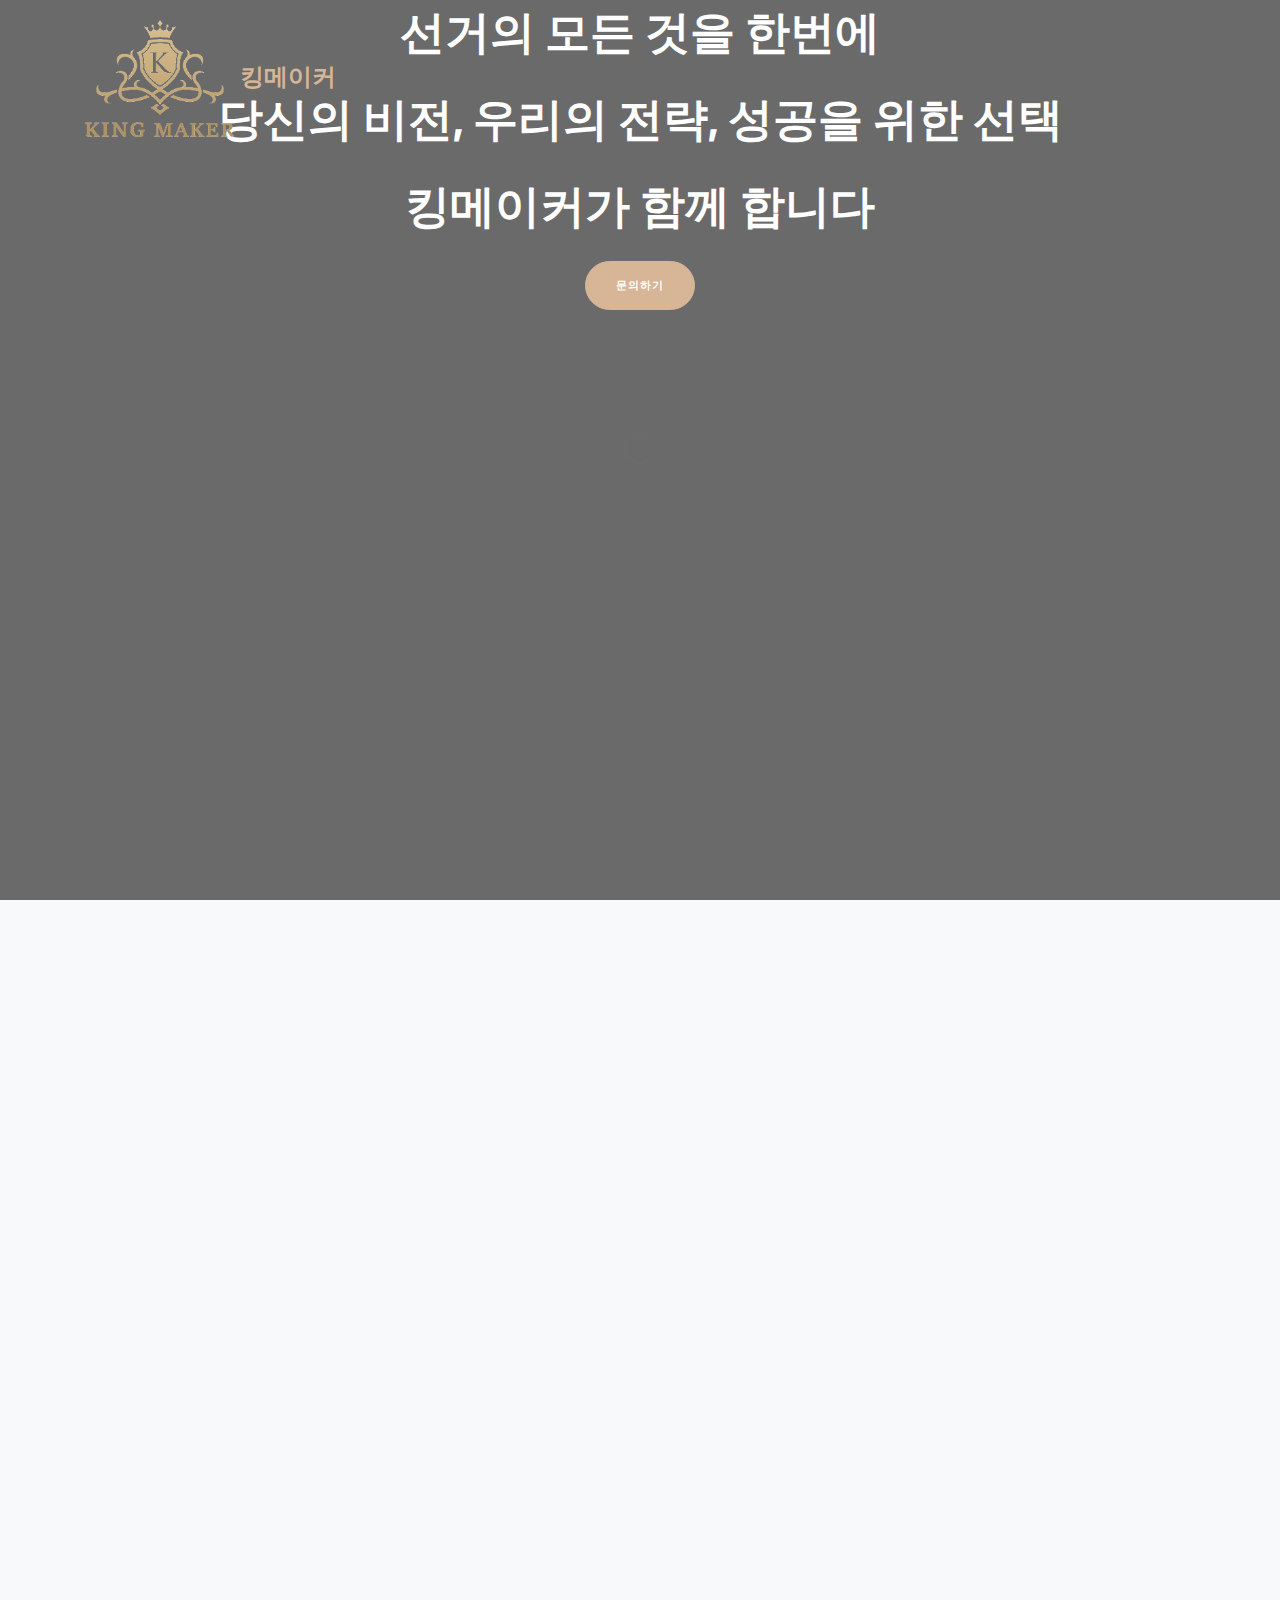
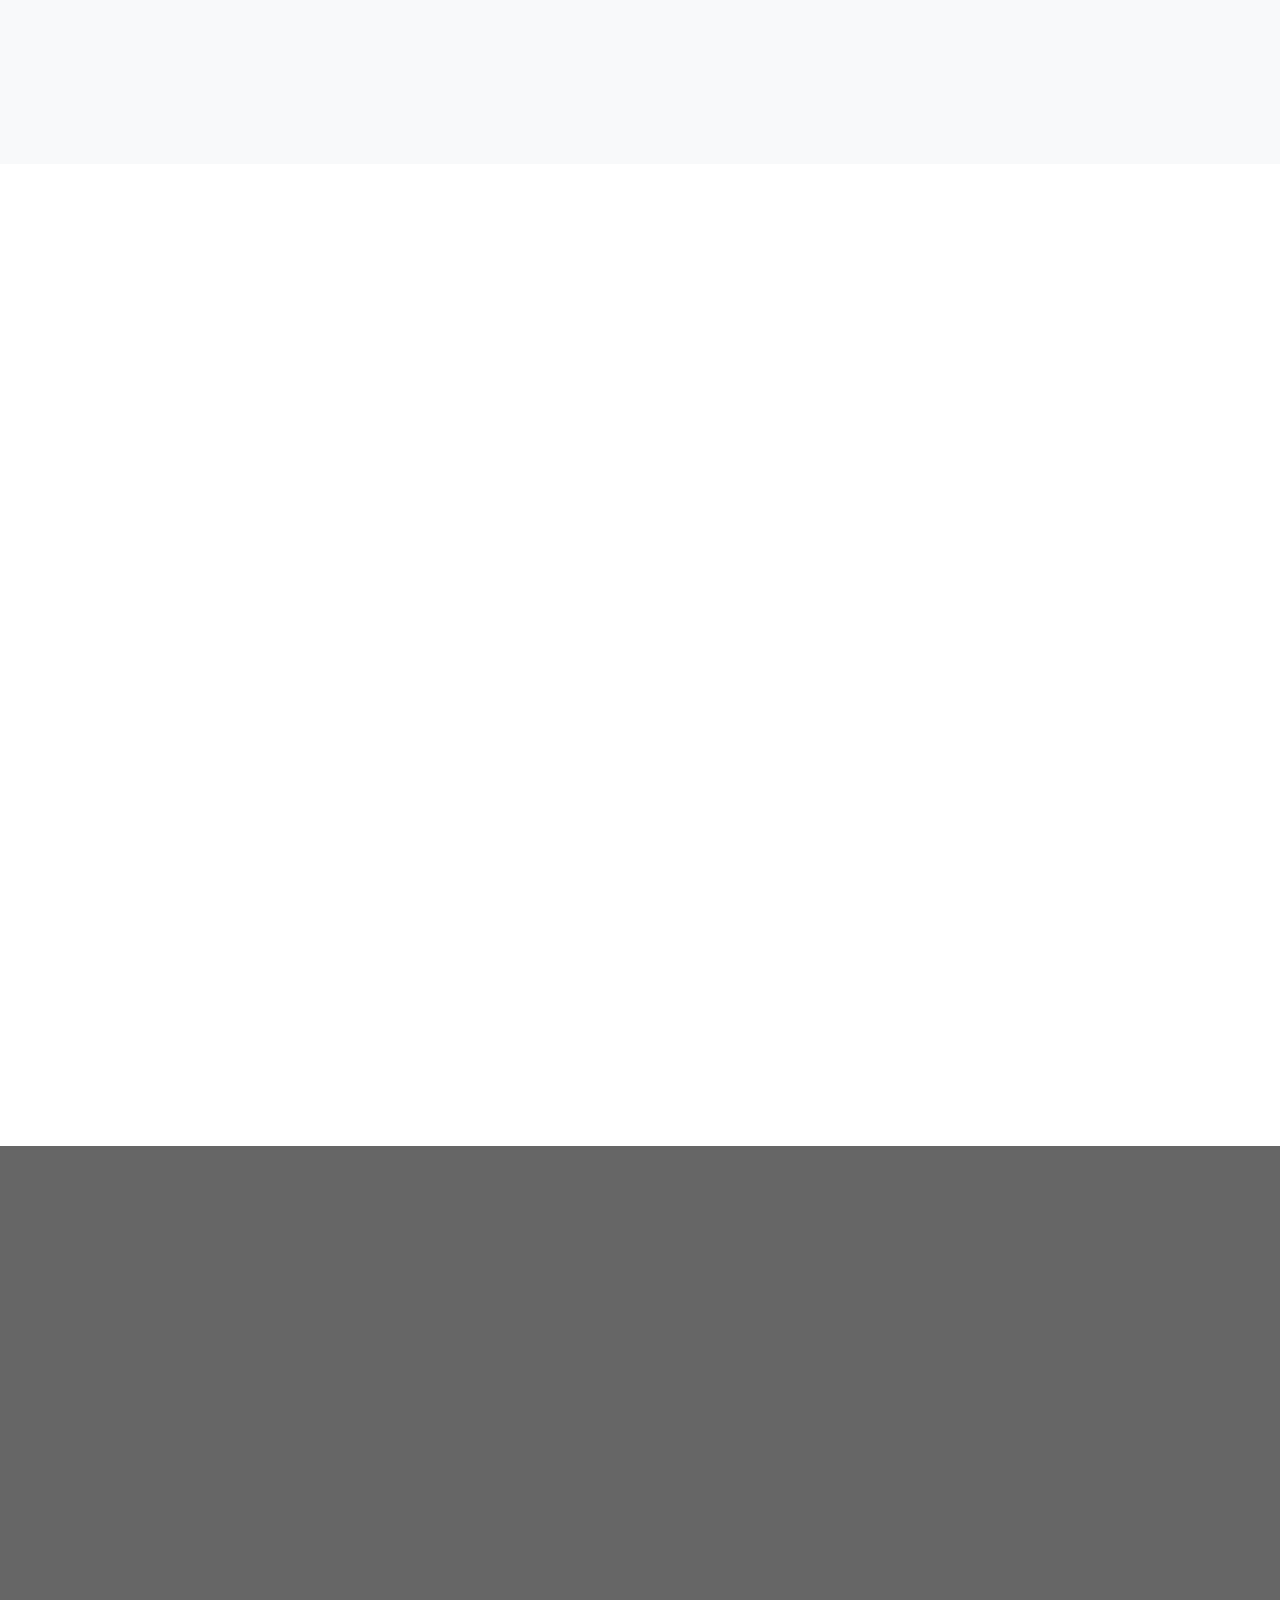
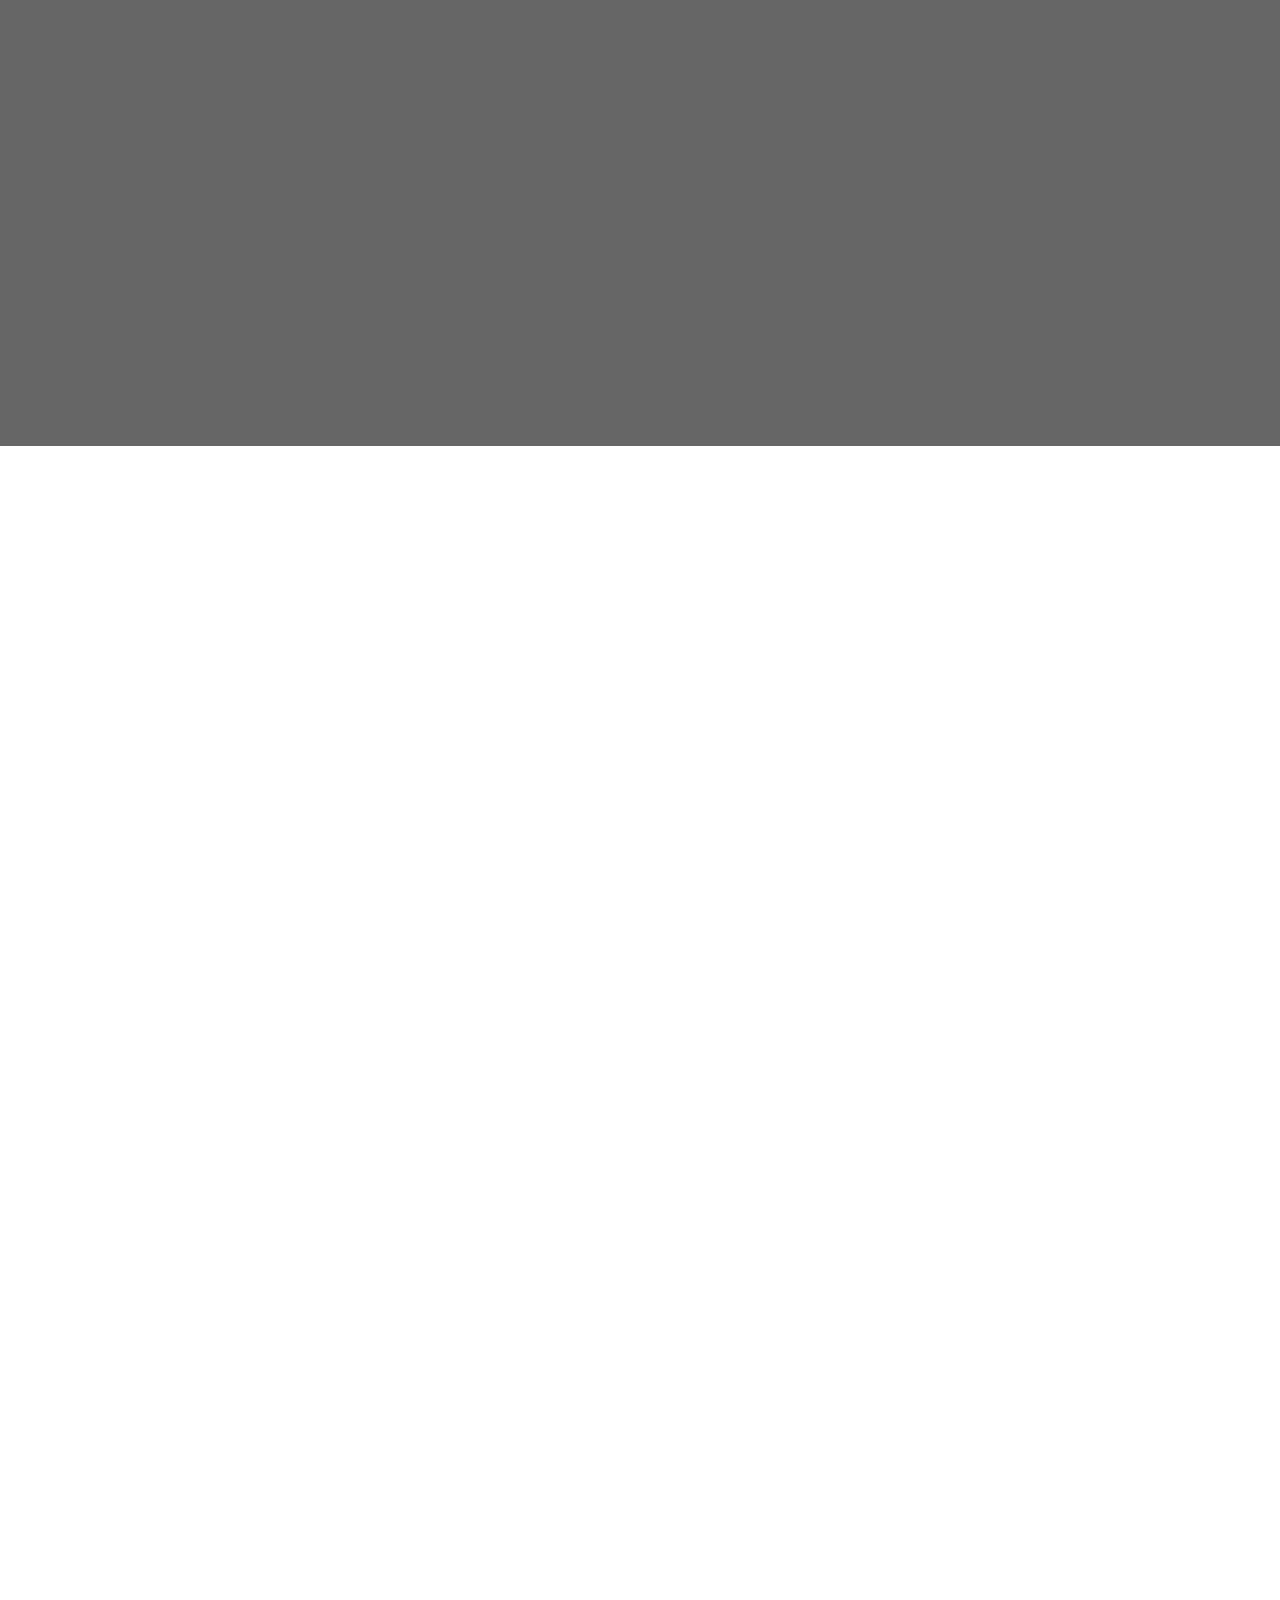
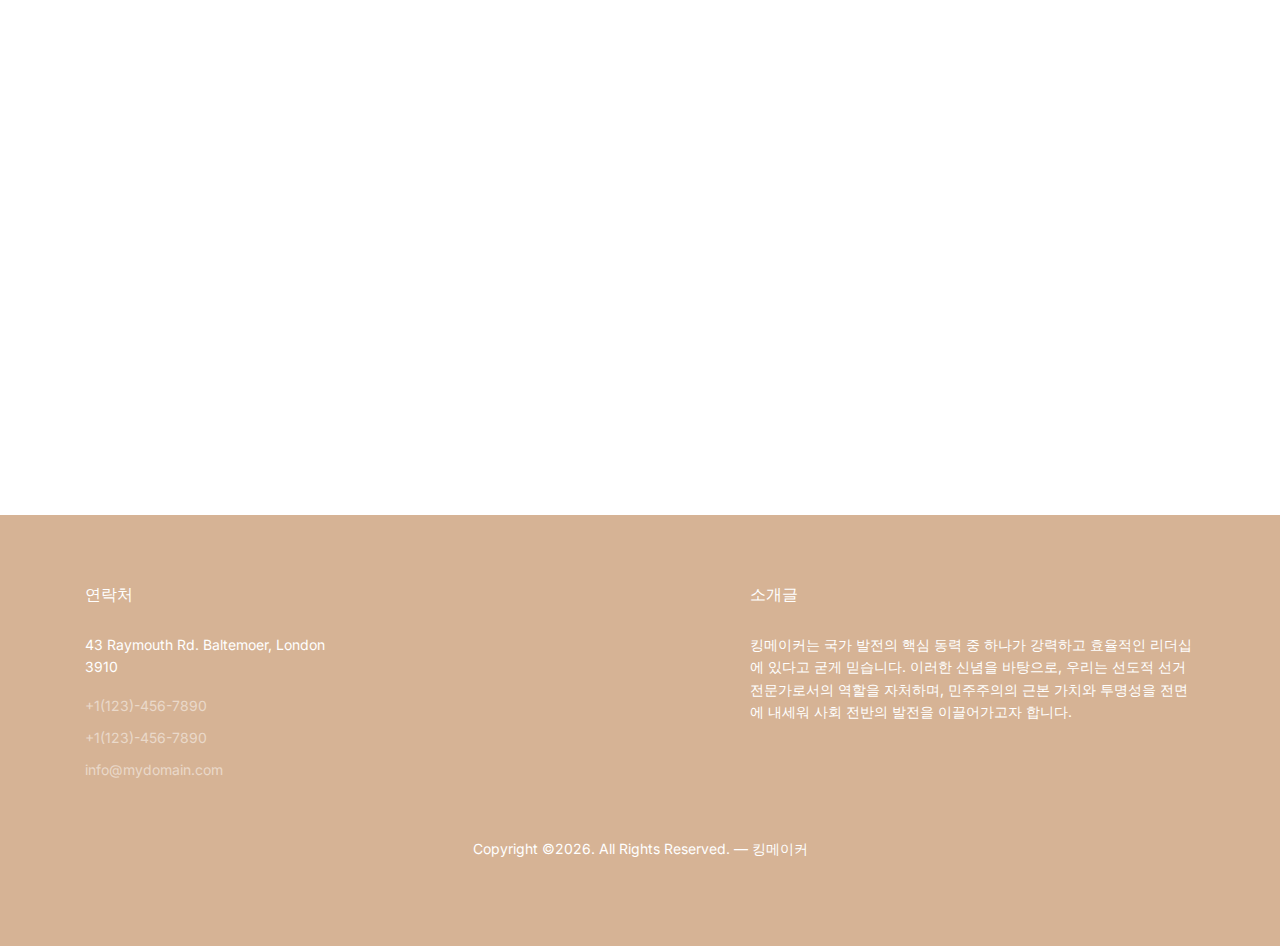
==== index.html @ d492eb51 "ul-check 없애기" ====
<!-- /*
* Template Name: Learner
* Template Author: Untree.co
* Tempalte URI: https://untree.co/
* License: https://creativecommons.org/licenses/by/3.0/
*/ -->
<!doctype html>
<html lang="en">
<head>
  <meta charset="utf-8">
  <meta name="viewport" content="width=device-width, initial-scale=1, shrink-to-fit=no">
  <meta name="author" content="Untree.co">
  <link rel="shortcut icon" href="images/logo.gif">

  <meta name="description" content="" />
  <meta name="keywords" content="bootstrap, bootstrap4" />

  <link href="https://fonts.googleapis.com/css2?family=Display+Playfair:wght@400;700&family=Inter:wght@400;700&display=swap" rel="stylesheet">


  <link rel="stylesheet" href="https://unicons.iconscout.com/release/v4.0.0/css/line.css">

  <link rel="stylesheet" href="css/bootstrap.min.css">
  <link rel="stylesheet" href="css/animate.min.css">
  <link rel="stylesheet" href="css/owl.carousel.min.css">
  <link rel="stylesheet" href="css/owl.theme.default.min.css">
  <link rel="stylesheet" href="css/jquery.fancybox.min.css">
  <link rel="stylesheet" href="fonts/icomoon/style.css">
  <link rel="stylesheet" href="fonts/flaticon/font/flaticon.css">
  <link rel="stylesheet" href="css/aos.css">
  <link rel="stylesheet" href="css/style.css">

  <title>킹메이커 | 성공을 위한 선택</title>
</head>

<body>
  <nav class="site-nav mb-5">
    <div>
      <div class="container">
        <div class="row align-items-center justify-content-center">
        </div>
      </div>
    </div>
    <div class="sticky-nav js-sticky-header">
      <div class="container position-relative">
        <div class="site-navigation text-center">
          <a href="index.html" class="logo menu-absolute m-0">
            <img src="images/logo.gif" alt="Image" class="img-fluid rounded" width="150" height="150">
            <span class="text-primary">킹메이커</span></a>

          <ul class="js-clone-nav d-none site-menu">
            <li class="active"><a href="index.html">Home</a></li>
            <li><a href="#services-section">About</a></li>
            <li><a href="contact.html">문의하기</a></li>
          </ul>
          <a href="#" class="burger ml-auto float-right site-menu-toggle js-menu-toggle d-inline-block d-lg-none light" data-toggle="collapse" data-target="#main-navbar">
            <span></span>
          </a>

        </div>
      </div>
    </div>
  </nav>
  

  <div class="untree_co-hero overlay" style="background-image: url('images/IT_twi001t3093322.jpg');">


    <div class="container">
      <div class="row align-content-flex-end justify-content-center">
        <div class="col-12">
          <div class="row justify-content-center">
            <div class="col-lg-10 text-center">
              <h1 class="mb-4 heading text-white" data-aos="fade-up" data-aos-delay="100">선거의 모든 것을 한번에</h1>
              <h1 class="mb-4 heading text-white" data-aos="fade-up" data-aos-delay="100">당신의 비전, 우리의 전략, 성공을 위한 선택</h1>
              <h1 class="mb-4 heading text-white" data-aos="fade-up" data-aos-delay="100">킹메이커가 함께 합니다</h1>
              <p class="mb-0" data-aos="fade-up" data-aos-delay="300"><a href="contact.html" class="btn btn-secondary">문의하기</a></p>

            </div>


          </div>

        </div>

      </div> <!-- /.row -->
    </div> <!-- /.container -->

  </div> <!-- /.untree_co-hero -->

  
  <div class="services-section" id="services-section">
    <div class="container">
      <div class="row justify-content-between">
        <div class="col-lg-5 mb-3 mb-lg-1">
          <div class="section-title mb-3" data-aos="fade-up" data-aos-delay="0">
            <h2 class="line-bottom mb-4">킹메이커의 비전</h2>
          </div>
          
          <p data-aos="fade-up" data-aos-delay="100">국가 발전을 위해 리더십 형성에 기여하는 선도적 선거 전문가로서,
            민주주의와 투명성을 장려하며 사회적 발전을 선도하는 비전을 추구합니다.</p>

          <ul class="list-unstyled mb-5 primary" data-aos="fade-up" data-aos-delay="200">
            <li>민주주의 증진.</li>
            <li>투명성 강화.</li>
            <li>지속 가능한 발전.</li>
          </ul>

        </div>
        <div class="col-lg-6" data-aos="fade-up" data-aos-delay="0">
          <figure class="img-wrap-3">
            <img src="images/IT_tip101t010001.jpg" alt="Image" class="img-fluid rounded" width="540" height="677">
            <div class="dotted"></div>
          </figure>

        </div>
      </div>
      <div class="row justify-content-between">
        <div class="col-lg-6" data-aos="fade-up" data-aos-delay="0">
          <figure class="img-wrap-3">
            <img src="images/IT_tip101t010142.jpg" alt="Image" class="img-fluid rounded" width="540" height="677">
            <div class="dotted"></div>
          </figure>
        </div>
        <div class="col-lg-5 mb-5 mb-lg-0">

          <div class="section-title mb-3" data-aos="fade-up" data-aos-delay="0">
            <h2 class="line-bottom mb-4">킹메이커의 목표</h2>
          </div>

          <p data-aos="fade-up" data-aos-delay="100">클라이언트의 비전을 실현하기 위해 전략적 지원을 제공하여
            성공적인 선거 결과를 달성하는것 입니다.
            민주주의와 공정성을 강화하며 국가와 사회의 발전에 기여합니다.</p>

          <ul class="ul-check list-unstyled mb-5 primary" data-aos="fade-up" data-aos-delay="200">
            <li>전략적 지원.</li>
            <li>성공적인 선거 결과.</li>
            <li>사회 발전 기여.</li>
          </ul>

        </div>
      </div>
    </div>
  </div>



  <div class="untree_co-section">
    <div class="container"> 
      <div class="row justify-content-center mb-5">
        <div class="col-lg-7 text-center" data-aos="fade-up" data-aos-delay="0">
          <h2 class="line-bottom text-center mb-4">킹메이커 진행과정</h2>
          <p>우리는 선거 프로세스의 모든 단계에서 투명성과 책임성을 강화하기 위한 혁신적인 솔루션을 제공하고 있습니다.</p>
        </div>
      </div>
      <div class="row">
        <div class="col-6 col-sm-6 col-md-6 col-lg-4" data-aos="fade-up" data-aos-delay="100">
          <div class="feature">
            <span class="uil uil-apple"></span>
            <h3>요구사항 파악</h3>
            <p>클라이언트의 요구사항을 듣고, 선거에 관련된 목표 및 우선
              순위를 이해합니다.</p>
          </div>
        </div>
        <div class="col-6 col-sm-6 col-md-6 col-lg-4" data-aos="fade-up" data-aos-delay="200">
          <div class="feature">
            <span class="uil uil-calculator-alt"></span>
            <h3>분석 및 조사</h3>
            <p>선거에 영향을 미치는 요소들을 조사하고, 유권자 프로필,
              정치적 환경, 경쟁 상황 등을 분석합니다.</p>
          </div>
        </div>
        <div class="col-6 col-sm-6 col-md-6 col-lg-4 " data-aos="fade-up" data-aos-delay="300">
          <div class="feature">
            <span class="uil uil-lightbulb-alt"></span>
            <h3>전략 수립</h3>
            <p>조사와 분석 결과를 바탕으로 전략을 수립하고, 선거 캠페인을 위한
              계획을 세웁니다.</p>
          </div>
        </div>

        <div class="col-6 col-sm-6 col-md-6 col-lg-4 offset-md-2" data-aos="fade-up" data-aos-delay="100">
          <div class="feature">
            <span class="uil uil-backward"></span>
            <h3>전략 실행</h3>
            <p>전략에 따라 선거 캠페인을 실행하고, 필요한 홍보 및 마케팅
              활동을 진행합니다.</p>
          </div>
        </div>
        <div class="col-6 col-sm-6 col-md-6 col-lg-4" data-aos="fade-up" data-aos-delay="200">
          <div class="feature">
            <span class="uil uil-monitor-heart-rate"></span>
            <h3>모니터링 및 평가</h3>
            <p>선거 캠페인 진행 상황을 모니터링하고, 결과를 평가하여
              전략의 효과를 확인하고 개선점을 파악합니다.</p>
          </div>
        </div>
        <!-- <div class="col-6 col-sm-6 col-md-6 col-lg-4" data-aos="fade-up" data-aos-delay="300">
          <div class="feature">
            <span class="uil uil-headphones"></span>
            <h3>Music</h3>
            <p>Far far away, behind the word mountains, far from the countries Vokalia and Consonantia, there live the blind texts.</p>
          </div>
        </div> -->
      </div>
    </div> <!-- /.container -->
  </div> <!-- /.untree_co-section -->


  <!-- <div class="untree_co-section bg-light">
    <div class="container"> 
      <div class="row justify-content-center mb-5">
        <div class="col-lg-7 text-center" data-aos="fade-up" data-aos-delay="0">
          <h2 class="line-bottom text-center mb-4">The Right Course For You</h2>
          <p>Far far away, behind the word mountains, far from the countries Vokalia and Consonantia, there live the blind texts.</p>
        </div>
      </div>
      <div class="row">
        <div class="col-12 col-sm-6 col-md-6 col-lg-4 mb-4 mb-lg-0">
          <div class="custom-media">
            <a href="#"><img src="images/img-school-1-min.jpg" alt="Image" class="img-fluid"></a>
            <div class="custom-media-body">
              <div class="d-flex justify-content-between pb-3">
                <div class="text-primary"><span class="uil uil-book-open"></span> <span>43 lesson</span></div>
                <div class="review"><span class="icon-star"></span> <span>4.8</span></div>
              </div>
              <h3>Education Program Title</h3>
              <p class="mb-4">Lorem ipsum dolor sit amet once is consectetur adipisicing elit optio.</p>
              <div class="border-top d-flex justify-content-between pt-3 mt-3 align-items-center">
                <div><span class="price">$87.00</span></div>
                <div><a href="#">Learn More</a></div>
              </div>
            </div>
          </div>
        </div>
        <div class="col-12 col-sm-6 col-md-6 col-lg-4 mb-4 mb-lg-0">
          <div class="custom-media">
            <a href="#"><img src="images/img-school-2-min.jpg" alt="Image" class="img-fluid"></a>
            <div class="custom-media-body">
              <div class="d-flex justify-content-between pb-3">
                <div class="text-primary"><span class="uil uil-book-open"></span> <span>43 lesson</span></div>
                <div class="review"><span class="icon-star"></span> <span>4.8</span></div>
              </div>
              <h3>Education Program Title</h3>
              <p class="mb-4">Lorem ipsum dolor sit amet once is consectetur adipisicing elit optio.</p>
              <div class="border-top d-flex justify-content-between pt-3 mt-3 align-items-center">
                <div><span class="price">$93.00</span></div>
                <div><a href="#">Learn More</a></div>
              </div>
            </div>
          </div>
        </div>
        <div class="col-12 col-sm-6 col-md-6 col-lg-4 mb-4 mb-lg-0">
          <div class="custom-media">
            <a href="#"><img src="images/img-school-3-min.jpg" alt="Image" class="img-fluid"></a>
            <div class="custom-media-body">
              <div class="d-flex justify-content-between pb-3">
                <div class="text-primary"><span class="uil uil-book-open"></span> <span>43 lesson</span></div>
                <div class="review"><span class="icon-star"></span> <span>4.8</span></div>
              </div>
              <h3>Education Program Title</h3>
              <p class="mb-4">Lorem ipsum dolor sit amet once is consectetur adipisicing elit optio.</p>
              <div class="border-top d-flex justify-content-between pt-3 mt-3 align-items-center">
                <div><span class="price">$65.00</span></div>
                <div><a href="#">Learn More</a></div>
              </div>
            </div>
          </div>
        </div>
      </div>
    </div>
  </div> -->

  <div class="untree_co-section pt-0 bg-img overlay" style="background-image: url('images/IT_tip111t006188.jpg');">
    <div class="container">
      <div class="row align-items-center justify-content-center text-center">
        <div class="col-lg-8">
          <h2 class="text-white mb-3" data-aos="fade-up" data-aos-delay="0">카테고리 패키지 구성</h2>
          <p class="text-white h6 mb-4" data-aos="fade-up" data-aos-delay="100">맞춤형 전략과 첨단 기술을 통해 후보자의 선거 캠페인을 지원하며, 투명성과 공정성을 바탕으로 당선 가능성을 극대화합니다.</p>
          <p><a href="#" class="btn btn-secondary" data-aos="fade-up" data-aos-delay="200">문의하기</a></p>
        </div>
      </div>
    </div>  
  </div> <!-- /.untree_co-section -->



  <div class="untree_co-section">
    <div class="container">
      <div class="row justify-content-center mb-5">
      </div>
      <div class="row">
        <div class="col-md-6 mb-4 mb-lg-0 col-lg-5 offset-md-2" data-aos="fade-up" data-aos-delay="00">
          <div class="pricing">
            <!-- <div class="pricing-img mb-4"><img src="images/1x/asset-1.png" alt="Image" class="img-fluid"></div> -->
            <div class="pricing-body">
              <h3 class="pricing-plan-title">베이직플랜</h3>
              <!-- <div class="price"><span class="fig">$50.99</span><span>/month</span></div> -->
              <p class="mb-4"> 후보자의 성공적인 선거 캠페인을 위해 맞춤형 전략, 첨단 기술 솔루션, 그리고 전문적인 컨설팅 서비스를 제공합니다. </p>
              <table class="table table-sm mb-6 text-left">
                <tbody>
                  <tr>
                    <th scope="row" rowspan="6">컨설팅</th>
                    <td> &nbsp; &nbsp; &nbsp; 선거 분석</td>
                  </tr>
                  <tr><td> &nbsp; &nbsp; &nbsp; 정책(공약)</td></tr>
                  <tr><td> &nbsp; &nbsp; &nbsp; 정책이념(캐치프라이즈)</td></tr>
                  <tr><td> &nbsp; &nbsp; &nbsp; 스케줄 관리</td></tr>
                  <tr><td> &nbsp; &nbsp; &nbsp; 언론 홍보 기사</td></tr>
                  <tr><td> &nbsp; &nbsp; &nbsp; 선거기획 및 컨설팅</td></tr>
                  <tr>
                    <th scope="row" rowspan="4">디자인</th>
                    <td> &nbsp; &nbsp; &nbsp; 공보(언론홍보)</td>
                  </tr>
                  <tr><td> &nbsp; &nbsp; &nbsp; 벽보용 현수막</td></tr>
                  <tr><td> &nbsp; &nbsp; &nbsp; 카드뉴스, SNS디자인</td></tr>
                  <tr><td> &nbsp; &nbsp; &nbsp; 명함 (인쇄비는 수량에 따라)</td></tr>
                  <tr>
                    <th scope="row" rowspan="4">영상</th>
                    <td> &nbsp; &nbsp; &nbsp; 영상제작(실물촬영, 모션그래픽)</td>
                  </tr>
                  <tr><td> &nbsp; &nbsp; &nbsp; 숏츠 및 릴스 (촬영비 별도)</td></tr>
                  <tr><td> &nbsp; &nbsp; &nbsp; CM송</td></tr>
                </tbody>
              </table>
              <p><a href="#" class="btn btn-outline-primary">베이직플랜 시작하기</a></p>
            </div>
            
          </div>
        </div>
        <div class="col-md-6 mb-4 mb-lg-0 col-lg-5" data-aos="fade-up" data-aos-delay="200">
          <div class="pricing">
            <!-- <div class="pricing-img mb-4"><img src="images/1x/asset-2.png" alt="Image" class="img-fluid"></div> -->
            <div class="pricing-body">

              <h3 class="pricing-plan-title">VIP플랜</h3>

              <p class="mb-5">베이직플랜에서 제공되는 모든 패키지와 함께, 전문가 네트워크를 활용한 핵심 서비스를 통해 최상의 결과를 도출 합니다.</p>
              <table class="table table-sm mb-5 text-left">
                <tbody>
                  <tr>
                    <th scope="row">컨설팅</th>
                    <td rowspan="3" class="align-middle">  &nbsp; &nbsp; &nbsp;  베이직 플랜과 동일</td>
                  </tr>
                  <tr>
                    <th scope="row">디자인</th>
                  </tr>
                  <tr>
                    <th scope="row">영상</th>
                  </tr>
                </tbody>
              </table>
              <div class="mb-5"><span class="uil uil-plus-circle btn-lg" style="width: 120px; height:120px"></span></div>

              <table class="table table-sm mb-6 text-left">
                <tbody>
                  <tr>
                    <th scope="row" rowspan="6">컨설팅</th>
                    <td>  &nbsp; &nbsp; &nbsp; 프로필 사진 촬영</td>
                  </tr>
                  <tr><td>  &nbsp; &nbsp; &nbsp; 여론조사</td></tr>
                  <tr><td>  &nbsp; &nbsp; &nbsp; 공약집 제작</td></tr>
                  <tr><td>  &nbsp; &nbsp; &nbsp; 버스등 광고</td></tr>
                  <tr><td>  &nbsp; &nbsp; &nbsp; 코디</td></tr>
                  <tr><td>  &nbsp; &nbsp; &nbsp; 스피치 컨설팅</td></tr>
                </tbody>
              </table>
              <p><a href="#" class="btn btn-primary">VPI플랜 시작하기</a></p>
            </div>
          </div>
        </div>
      </div>
    </div>
  </div> <!-- /.untree_co-section -->

  <div class="untree_co-section">

    <div class="container">
      <div class="row">
        <div class="col-lg-5 mr-auto mb-5 mb-lg-0"  data-aos="fade-up" data-aos-delay="0">
          <img src="images/IT_tip101t010014.jpg" alt="image" class="img-fluid">
        </div>
        <div class="col-lg-7 ml-auto" data-aos="fade-up" data-aos-delay="100">
          <h3 class="line-bottom mb-3">자주묻는질문(FAQ)</h3>

          <div class="custom-accordion" id="accordion_1">
            <div class="accordion-item">
              <h2 class="mb-0">
                <button class="btn btn-link" type="button" data-toggle="collapse" data-target="#collapseOne" aria-expanded="true" aria-controls="collapseOne">킹메이커의 포트폴리오를 보고싶어요</button>
              </h2>

              <div id="collapseOne" class="collapse show" aria-labelledby="headingOne" data-parent="#accordion_1">
                <div class="accordion-body">
                  <div class="d-flex">
                    <div class="accordion-img mr-4">
                      <img src="images/IT_tip101t010128.jpg" alt="Image" class="img-fluid">
                    </div>
                    <div>
                      <p>클라이언트의 요청으로 포트폴리오를 보여드리기 어렵다는 점을 양해 부탁드립니다.</p>
                      <p>궁금하신 점에 대해서는 최대한 성심성의 껏 응대해 드리겠습니다.</p>
                    </div>
                  </div>
                </div>
              </div>
            </div> <!-- .accordion-item -->

            <div class="accordion-item">
              <h2 class="mb-0">
                <button class="btn btn-link collapsed" type="button" data-toggle="collapse" data-target="#collapseTwo" aria-expanded="false" aria-controls="collapseTwo">패키지 구성에서 basic과 VIP 차이가 뭔가요?</button>
              </h2>
              <div id="collapseTwo" class="collapse" aria-labelledby="headingTwo" data-parent="#accordion_1">
                <div class="accordion-body">
                  <div class="d-flex">
                    <div class="accordion-img mr-4">
                      <img src="images/IT_tip101t010102.jpg" alt="Image" class="img-fluid">
                    </div>
                    <div>
                      <p>저희 킹메이커와 계약하시면 기본적으로 basic플랜으로 진행됩니다. </p>
                      <p>VIP플랜은 베이직플랜에 추가되는 '옵션'으로 생각 해주시면
                        감사드리겠습니다.</p>
                    </div>
                  </div>
                </div>
              </div>
            </div> <!-- .accordion-item -->
            <div class="accordion-item">
              <h2 class="mb-0">
                <button class="btn btn-link collapsed" type="button" data-toggle="collapse" data-target="#collapseThree" aria-expanded="false" aria-controls="collapseThree">킹메이커에서 일하는 사람들은 누구인가요?</button>
              </h2>

              <div id="collapseThree" class="collapse" aria-labelledby="headingThree" data-parent="#accordion_1">
                <div class="accordion-body">
                  <div class="d-flex">
                    <div class="accordion-img mr-4">
                      <img src="images/IT_tip101t010112.jpg" alt="Image" class="img-fluid">
                    </div>
                    <div>
                      <p>킹메이커는 정치 분야에서 깊은 통찰력과 높은 전문성을 지닌 전문가 집단으로 구성되어 있습니다.</p>
                      <p>정책 입안자, 정치인, 그리고 관련 기관들과 협력하여 실질적인 변화를 이끌어내는데 중점을 둡니다.</p>
                    </div>
                  </div>

                </div>
              </div>

            </div> <!-- .accordion-item -->
            <div class="accordion-item">
              <h2 class="mb-0">
                <button class="btn btn-link collapsed" type="button" data-toggle="collapse" data-target="#collapseFour" aria-expanded="false" aria-controls="collapseFour">대략적인 비용은 어떻게 되나요?</button>
              </h2>

              <div id="collapseFour" class="collapse" aria-labelledby="headingFour" data-parent="#accordion_1">
                <div class="accordion-body">
                  <div class="d-flex">
                    <div class="accordion-img mr-4">
                      <img src="images/IT_tip101t010186.jpg" alt="Image" class="img-fluid">
                    </div>
                    <div>
                      <p>농업, 수협, 총선, 지방선거, 대선에 따라 비용이 다르고 주어진 예산이 있으시면 견적을 최대한 맞춰
                        드립니다.</p>
                    </div>
                  </div>
                </div>
              </div>

            </div> <!-- .accordion-item -->
          </div>

        </div>
      </div>
    </div>
  </div> <!-- /.untree_co-section -->

  <div class="site-footer">


    <div class="container">

      <div class="row">
        <div class="col-lg-3 mr-auto">
          <div class="widget">
            <h3>연락처</h3>
            <address>43 Raymouth Rd. Baltemoer, London 3910</address>
            <ul class="list-unstyled links mb-4">
              <li><a href="tel://11234567890">+1(123)-456-7890</a></li>
              <li><a href="tel://11234567890">+1(123)-456-7890</a></li>
              <li><a href="mailto:info@mydomain.com">info@mydomain.com</a></li>
            </ul>
          </div> 
        </div> <!-- /.col-lg-3 -->


        <div class="col-lg-5">
          <!-- /.widget -->
          <div class="widget">
            <h3>소개글<span class="text-primary">.</span> </h3>
            <p>킹메이커는 국가 발전의 핵심 동력 중 하나가 강력하고 효율적인 리더십에 있다고 굳게 믿습니다. 이러한 신념을 바탕으로, 우리는 선도적 선거 전문가로서의 역할을 자처하며, 민주주의의 근본 가치와 투명성을 전면에 내세워 사회 전반의 발전을 이끌어가고자 합니다.</p>
          </div> <!-- /.widget -->
          <div class="widget">
          </div> <!-- /.widget -->
        </div> <!-- /.col-lg-3 -->

      </div> <!-- /.row -->

      <div class="row mt-3">
        <div class="col-12 text-center">
          <p>Copyright &copy;<script>document.write(new Date().getFullYear());</script>. All Rights Reserved. &mdash; 킹메이커
      </div> <!-- /.container -->
    </div> <!-- /.site-footer -->

    <div id="overlayer"></div>
    <div class="loader">
      <div class="spinner-border" role="status">
        <span class="sr-only">Loading...</span>
      </div>
    </div>

    <script src="js/jquery-3.4.1.min.js"></script>
    <script src="js/popper.min.js"></script>
    <script src="js/bootstrap.min.js"></script>
    <script src="js/owl.carousel.min.js"></script>
    <script src="js/jquery.animateNumber.min.js"></script>
    <script src="js/jquery.waypoints.min.js"></script>
    <script src="js/jquery.fancybox.min.js"></script>
    <script src="js/jquery.sticky.js"></script>
    <script src="js/aos.js"></script>
    <script src="js/custom.js"></script>

  </body>

  </html>
---- fonts/icomoon/style.css ----
@font-face {
  font-family: 'icomoon';
  src:  url('fonts/icomoon.eot?10si43');
  src:  url('fonts/icomoon.eot?10si43#iefix') format('embedded-opentype'),
    url('fonts/icomoon.ttf?10si43') format('truetype'),
    url('fonts/icomoon.woff?10si43') format('woff'),
    url('fonts/icomoon.svg?10si43#icomoon') format('svg');
  font-weight: normal;
  font-style: normal;
}

[class^="icon-"], [class*=" icon-"] {
  /* use !important to prevent issues with browser extensions that change fonts */
  font-family: 'icomoon' !important;
  speak: none;
  font-style: normal;
  font-weight: normal;
  font-variant: normal;
  text-transform: none;
  line-height: 1;

  /* Better Font Rendering =========== */
  -webkit-font-smoothing: antialiased;
  -moz-osx-font-smoothing: grayscale;
}

.icon-asterisk:before {
  content: "\f069";
}
.icon-plus:before {
  content: "\f067";
}
.icon-question:before {
  content: "\f128";
}
.icon-minus:before {
  content: "\f068";
}
.icon-glass:before {
  content: "\f000";
}
.icon-music:before {
  content: "\f001";
}
.icon-search:before {
  content: "\f002";
}
.icon-envelope-o:before {
  content: "\f003";
}
.icon-heart:before {
  content: "\f004";
}
.icon-star:before {
  content: "\f005";
}
.icon-star-o:before {
  content: "\f006";
}
.icon-user:before {
  content: "\f007";
}
.icon-film:before {
  content: "\f008";
}
.icon-th-large:before {
  content: "\f009";
}
.icon-th:before {
  content: "\f00a";
}
.icon-th-list:before {
  content: "\f00b";
}
.icon-check:before {
  content: "\f00c";
}
.icon-close:before {
  content: "\f00d";
}
.icon-remove:before {
  content: "\f00d";
}
.icon-times:before {
  content: "\f00d";
}
.icon-search-plus:before {
  content: "\f00e";
}
.icon-search-minus:before {
  content: "\f010";
}
.icon-power-off:before {
  content: "\f011";
}
.icon-signal:before {
  content: "\f012";
}
.icon-cog:before {
  content: "\f013";
}
.icon-gear:before {
  content: "\f013";
}
.icon-trash-o:before {
  content: "\f014";
}
.icon-home:before {
  content: "\f015";
}
.icon-file-o:before {
  content: "\f016";
}
.icon-clock-o:before {
  content: "\f017";
}
.icon-road:before {
  content: "\f018";
}
.icon-download:before {
  content: "\f019";
}
.icon-arrow-circle-o-down:before {
  content: "\f01a";
}
.icon-arrow-circle-o-up:before {
  content: "\f01b";
}
.icon-inbox:before {
  content: "\f01c";
}
.icon-play-circle-o:before {
  content: "\f01d";
}
.icon-repeat:before {
  content: "\f01e";
}
.icon-rotate-right:before {
  content: "\f01e";
}
.icon-refresh:before {
  content: "\f021";
}
.icon-list-alt:before {
  content: "\f022";
}
.icon-lock:before {
  content: "\f023";
}
.icon-flag:before {
  content: "\f024";
}
.icon-headphones:before {
  content: "\f025";
}
.icon-volume-off:before {
  content: "\f026";
}
.icon-volume-down:before {
  content: "\f027";
}
.icon-volume-up:before {
  content: "\f028";
}
.icon-qrcode:before {
  content: "\f029";
}
.icon-barcode:before {
  content: "\f02a";
}
.icon-tag:before {
  content: "\f02b";
}
.icon-tags:before {
  content: "\f02c";
}
.icon-book:before {
  content: "\f02d";
}
.icon-bookmark:before {
  content: "\f02e";
}
.icon-print:before {
  content: "\f02f";
}
.icon-camera:before {
  content: "\f030";
}
.icon-font:before {
  content: "\f031";
}
.icon-bold:before {
  content: "\f032";
}
.icon-italic:before {
  content: "\f033";
}
.icon-text-height:before {
  content: "\f034";
}
.icon-text-width:before {
  content: "\f035";
}
.icon-align-left:before {
  content: "\f036";
}
.icon-align-center:before {
  content: "\f037";
}
.icon-align-right:before {
  content: "\f038";
}
.icon-align-justify:before {
  content: "\f039";
}
.icon-list:before {
  content: "\f03a";
}
.icon-dedent:before {
  content: "\f03b";
}
.icon-outdent:before {
  content: "\f03b";
}
.icon-indent:before {
  content: "\f03c";
}
.icon-video-camera:before {
  content: "\f03d";
}
.icon-image:before {
  content: "\f03e";
}
.icon-photo:before {
  content: "\f03e";
}
.icon-picture-o:before {
  content: "\f03e";
}
.icon-pencil:before {
  content: "\f040";
}
.icon-map-marker:before {
  content: "\f041";
}
.icon-adjust:before {
  content: "\f042";
}
.icon-tint:before {
  content: "\f043";
}
.icon-edit:before {
  content: "\f044";
}
.icon-pencil-square-o:before {
  content: "\f044";
}
.icon-share-square-o:before {
  content: "\f045";
}
.icon-check-square-o:before {
  content: "\f046";
}
.icon-arrows:before {
  content: "\f047";
}
.icon-step-backward:before {
  content: "\f048";
}
.icon-fast-backward:before {
  content: "\f049";
}
.icon-backward:before {
  content: "\f04a";
}
.icon-play:before {
  content: "\f04b";
}
.icon-pause:before {
  content: "\f04c";
}
.icon-stop:before {
  content: "\f04d";
}
.icon-forward:before {
  content: "\f04e";
}
.icon-fast-forward:before {
  content: "\f050";
}
.icon-step-forward:before {
  content: "\f051";
}
.icon-eject:before {
  content: "\f052";
}
.icon-chevron-left:before {
  content: "\f053";
}
.icon-chevron-right:before {
  content: "\f054";
}
.icon-plus-circle:before {
  content: "\f055";
}
.icon-minus-circle:before {
  content: "\f056";
}
.icon-times-circle:before {
  content: "\f057";
}
.icon-check-circle:before {
  content: "\f058";
}
.icon-question-circle:before {
  content: "\f059";
}
.icon-info-circle:before {
  content: "\f05a";
}
.icon-crosshairs:before {
  content: "\f05b";
}
.icon-times-circle-o:before {
  content: "\f05c";
}
.icon-check-circle-o:before {
  content: "\f05d";
}
.icon-ban:before {
  content: "\f05e";
}
.icon-arrow-left:before {
  content: "\f060";
}
.icon-arrow-right:before {
  content: "\f061";
}
.icon-arrow-up:before {
  content: "\f062";
}
.icon-arrow-down:before {
  content: "\f063";
}
.icon-mail-forward:before {
  content: "\f064";
}
.icon-share:before {
  content: "\f064";
}
.icon-expand:before {
  content: "\f065";
}
.icon-compress:before {
  content: "\f066";
}
.icon-exclamation-circle:before {
  content: "\f06a";
}
.icon-gift:before {
  content: "\f06b";
}
.icon-leaf:before {
  content: "\f06c";
}
.icon-fire:before {
  content: "\f06d";
}
.icon-eye:before {
  content: "\f06e";
}
.icon-eye-slash:before {
  content: "\f070";
}
.icon-exclamation-triangle:before {
  content: "\f071";
}
.icon-warning:before {
  content: "\f071";
}
.icon-plane:before {
  content: "\f072";
}
.icon-calendar:before {
  content: "\f073";
}
.icon-random:before {
  content: "\f074";
}
.icon-comment:before {
  content: "\f075";
}
.icon-magnet:before {
  content: "\f076";
}
.icon-chevron-up:before {
  content: "\f077";
}
.icon-chevron-down:before {
  content: "\f078";
}
.icon-retweet:before {
  content: "\f079";
}
.icon-shopping-cart:before {
  content: "\f07a";
}
.icon-folder:before {
  content: "\f07b";
}
.icon-folder-open:before {
  content: "\f07c";
}
.icon-arrows-v:before {
  content: "\f07d";
}
.icon-arrows-h:before {
  content: "\f07e";
}
.icon-bar-chart:before {
  content: "\f080";
}
.icon-bar-chart-o:before {
  content: "\f080";
}
.icon-twitter-square:before {
  content: "\f081";
}
.icon-facebook-square:before {
  content: "\f082";
}
.icon-camera-retro:before {
  content: "\f083";
}
.icon-key:before {
  content: "\f084";
}
.icon-cogs:before {
  content: "\f085";
}
.icon-gears:before {
  content: "\f085";
}
.icon-comments:before {
  content: "\f086";
}
.icon-thumbs-o-up:before {
  content: "\f087";
}
.icon-thumbs-o-down:before {
  content: "\f088";
}
.icon-star-half:before {
  content: "\f089";
}
.icon-heart-o:before {
  content: "\f08a";
}
.icon-sign-out:before {
  content: "\f08b";
}
.icon-linkedin-square:before {
  content: "\f08c";
}
.icon-thumb-tack:before {
  content: "\f08d";
}
.icon-external-link:before {
  content: "\f08e";
}
.icon-sign-in:before {
  content: "\f090";
}
.icon-trophy:before {
  content: "\f091";
}
.icon-github-square:before {
  content: "\f092";
}
.icon-upload:before {
  content: "\f093";
}
.icon-lemon-o:before {
  content: "\f094";
}
.icon-phone:before {
  content: "\f095";
}
.icon-square-o:before {
  content: "\f096";
}
.icon-bookmark-o:before {
  content: "\f097";
}
.icon-phone-square:before {
  content: "\f098";
}
.icon-twitter:before {
  content: "\f099";
}
.icon-facebook:before {
  content: "\f09a";
}
.icon-facebook-f:before {
  content: "\f09a";
}
.icon-github:before {
  content: "\f09b";
}
.icon-unlock:before {
  content: "\f09c";
}
.icon-credit-card:before {
  content: "\f09d";
}
.icon-feed:before {
  content: "\f09e";
}
.icon-rss:before {
  content: "\f09e";
}
.icon-hdd-o:before {
  content: "\f0a0";
}
.icon-bullhorn:before {
  content: "\f0a1";
}
.icon-bell-o:before {
  content: "\f0a2";
}
.icon-certificate:before {
  content: "\f0a3";
}
.icon-hand-o-right:before {
  content: "\f0a4";
}
.icon-hand-o-left:before {
  content: "\f0a5";
}
.icon-hand-o-up:before {
  content: "\f0a6";
}
.icon-hand-o-down:before {
  content: "\f0a7";
}
.icon-arrow-circle-left:before {
  content: "\f0a8";
}
.icon-arrow-circle-right:before {
  content: "\f0a9";
}
.icon-arrow-circle-up:before {
  content: "\f0aa";
}
.icon-arrow-circle-down:before {
  content: "\f0ab";
}
.icon-globe:before {
  content: "\f0ac";
}
.icon-wrench:before {
  content: "\f0ad";
}
.icon-tasks:before {
  content: "\f0ae";
}
.icon-filter:before {
  content: "\f0b0";
}
.icon-briefcase:before {
  content: "\f0b1";
}
.icon-arrows-alt:before {
  content: "\f0b2";
}
.icon-group:before {
  content: "\f0c0";
}
.icon-users:before {
  content: "\f0c0";
}
.icon-chain:before {
  content: "\f0c1";
}
.icon-link:before {
  content: "\f0c1";
}
.icon-cloud:before {
  content: "\f0c2";
}
.icon-flask:before {
  content: "\f0c3";
}
.icon-cut:before {
  content: "\f0c4";
}
.icon-scissors:before {
  content: "\f0c4";
}
.icon-copy:before {
  content: "\f0c5";
}
.icon-files-o:before {
  content: "\f0c5";
}
.icon-paperclip:before {
  content: "\f0c6";
}
.icon-floppy-o:before {
  content: "\f0c7";
}
.icon-save:before {
  content: "\f0c7";
}
.icon-square:before {
  content: "\f0c8";
}
.icon-bars:before {
  content: "\f0c9";
}
.icon-navicon:before {
  content: "\f0c9";
}
.icon-reorder:before {
  content: "\f0c9";
}
.icon-list-ul:before {
  content: "\f0ca";
}
.icon-list-ol:before {
  content: "\f0cb";
}
.icon-strikethrough:before {
  content: "\f0cc";
}
.icon-underline:before {
  content: "\f0cd";
}
.icon-table:before {
  content: "\f0ce";
}
.icon-magic:before {
  content: "\f0d0";
}
.icon-truck:before {
  content: "\f0d1";
}
.icon-pinterest:before {
  content: "\f0d2";
}
.icon-pinterest-square:before {
  content: "\f0d3";
}
.icon-google-plus-square:before {
  content: "\f0d4";
}
.icon-google-plus:before {
  content: "\f0d5";
}
.icon-money:before {
  content: "\f0d6";
}
.icon-caret-down:before {
  content: "\f0d7";
}
.icon-caret-up:before {
  content: "\f0d8";
}
.icon-caret-left:before {
  content: "\f0d9";
}
.icon-caret-right:before {
  content: "\f0da";
}
.icon-columns:before {
  content: "\f0db";
}
.icon-sort:before {
  content: "\f0dc";
}
.icon-unsorted:before {
  content: "\f0dc";
}
.icon-sort-desc:before {
  content: "\f0dd";
}
.icon-sort-down:before {
  content: "\f0dd";
}
.icon-sort-asc:before {
  content: "\f0de";
}
.icon-sort-up:before {
  content: "\f0de";
}
.icon-envelope:before {
  content: "\f0e0";
}
.icon-linkedin:before {
  content: "\f0e1";
}
.icon-rotate-left:before {
  content: "\f0e2";
}
.icon-undo:before {
  content: "\f0e2";
}
.icon-gavel:before {
  content: "\f0e3";
}
.icon-legal:before {
  content: "\f0e3";
}
.icon-dashboard:before {
  content: "\f0e4";
}
.icon-tachometer:before {
  content: "\f0e4";
}
.icon-comment-o:before {
  content: "\f0e5";
}
.icon-comments-o:before {
  content: "\f0e6";
}
.icon-bolt:before {
  content: "\f0e7";
}
.icon-flash:before {
  content: "\f0e7";
}
.icon-sitemap:before {
  content: "\f0e8";
}
.icon-umbrella:before {
  content: "\f0e9";
}
.icon-clipboard:before {
  content: "\f0ea";
}
.icon-paste:before {
  content: "\f0ea";
}
.icon-lightbulb-o:before {
  content: "\f0eb";
}
.icon-exchange:before {
  content: "\f0ec";
}
.icon-cloud-download:before {
  content: "\f0ed";
}
.icon-cloud-upload:before {
  content: "\f0ee";
}
.icon-user-md:before {
  content: "\f0f0";
}
.icon-stethoscope:before {
  content: "\f0f1";
}
.icon-suitcase:before {
  content: "\f0f2";
}
.icon-bell:before {
  content: "\f0f3";
}
.icon-coffee:before {
  content: "\f0f4";
}
.icon-cutlery:before {
  content: "\f0f5";
}
.icon-file-text-o:before {
  content: "\f0f6";
}
.icon-building-o:before {
  content: "\f0f7";
}
.icon-hospital-o:before {
  content: "\f0f8";
}
.icon-ambulance:before {
  content: "\f0f9";
}
.icon-medkit:before {
  content: "\f0fa";
}
.icon-fighter-jet:before {
  content: "\f0fb";
}
.icon-beer:before {
  content: "\f0fc";
}
.icon-h-square:before {
  content: "\f0fd";
}
.icon-plus-square:before {
  content: "\f0fe";
}
.icon-angle-double-left:before {
  content: "\f100";
}
.icon-angle-double-right:before {
  content: "\f101";
}
.icon-angle-double-up:before {
  content: "\f102";
}
.icon-angle-double-down:before {
  content: "\f103";
}
.icon-angle-left:before {
  content: "\f104";
}
.icon-angle-right:before {
  content: "\f105";
}
.icon-angle-up:before {
  content: "\f106";
}
.icon-angle-down:before {
  content: "\f107";
}
.icon-desktop:before {
  content: "\f108";
}
.icon-laptop:before {
  content: "\f109";
}
.icon-tablet:before {
  content: "\f10a";
}
.icon-mobile:before {
  content: "\f10b";
}
.icon-mobile-phone:before {
  content: "\f10b";
}
.icon-circle-o:before {
  content: "\f10c";
}
.icon-quote-left:before {
  content: "\f10d";
}
.icon-quote-right:before {
  content: "\f10e";
}
.icon-spinner:before {
  content: "\f110";
}
.icon-circle:before {
  content: "\f111";
}
.icon-mail-reply:before {
  content: "\f112";
}
.icon-reply:before {
  content: "\f112";
}
.icon-github-alt:before {
  content: "\f113";
}
.icon-folder-o:before {
  content: "\f114";
}
.icon-folder-open-o:before {
  content: "\f115";
}
.icon-smile-o:before {
  content: "\f118";
}
.icon-frown-o:before {
  content: "\f119";
}
.icon-meh-o:before {
  content: "\f11a";
}
.icon-gamepad:before {
  content: "\f11b";
}
.icon-keyboard-o:before {
  content: "\f11c";
}
.icon-flag-o:before {
  content: "\f11d";
}
.icon-flag-checkered:before {
  content: "\f11e";
}
.icon-terminal:before {
  content: "\f120";
}
.icon-code:before {
  content: "\f121";
}
.icon-mail-reply-all:before {
  content: "\f122";
}
.icon-reply-all:before {
  content: "\f122";
}
.icon-star-half-empty:before {
  content: "\f123";
}
.icon-star-half-full:before {
  content: "\f123";
}
.icon-star-half-o:before {
  content: "\f123";
}
.icon-location-arrow:before {
  content: "\f124";
}
.icon-crop:before {
  content: "\f125";
}
.icon-code-fork:before {
  content: "\f126";
}
.icon-chain-broken:before {
  content: "\f127";
}
.icon-unlink:before {
  content: "\f127";
}
.icon-info:before {
  content: "\f129";
}
.icon-exclamation:before {
  content: "\f12a";
}
.icon-superscript:before {
  content: "\f12b";
}
.icon-subscript:before {
  content: "\f12c";
}
.icon-eraser:before {
  content: "\f12d";
}
.icon-puzzle-piece:before {
  content: "\f12e";
}
.icon-microphone:before {
  content: "\f130";
}
.icon-microphone-slash:before {
  content: "\f131";
}
.icon-shield:before {
  content: "\f132";
}
.icon-calendar-o:before {
  content: "\f133";
}
.icon-fire-extinguisher:before {
  content: "\f134";
}
.icon-rocket:before {
  content: "\f135";
}
.icon-maxcdn:before {
  content: "\f136";
}
.icon-chevron-circle-left:before {
  content: "\f137";
}
.icon-chevron-circle-right:before {
  content: "\f138";
}
.icon-chevron-circle-up:before {
  content: "\f139";
}
.icon-chevron-circle-down:before {
  content: "\f13a";
}
.icon-html5:before {
  content: "\f13b";
}
.icon-css3:before {
  content: "\f13c";
}
.icon-anchor:before {
  content: "\f13d";
}
.icon-unlock-alt:before {
  content: "\f13e";
}
.icon-bullseye:before {
  content: "\f140";
}
.icon-ellipsis-h:before {
  content: "\f141";
}
.icon-ellipsis-v:before {
  content: "\f142";
}
.icon-rss-square:before {
  content: "\f143";
}
.icon-play-circle:before {
  content: "\f144";
}
.icon-ticket:before {
  content: "\f145";
}
.icon-minus-square:before {
  content: "\f146";
}
.icon-minus-square-o:before {
  content: "\f147";
}
.icon-level-up:before {
  content: "\f148";
}
.icon-level-down:before {
  content: "\f149";
}
.icon-check-square:before {
  content: "\f14a";
}
.icon-pencil-square:before {
  content: "\f14b";
}
.icon-external-link-square:before {
  content: "\f14c";
}
.icon-share-square:before {
  content: "\f14d";
}
.icon-compass:before {
  content: "\f14e";
}
.icon-caret-square-o-down:before {
  content: "\f150";
}
.icon-toggle-down:before {
  content: "\f150";
}
.icon-caret-square-o-up:before {
  content: "\f151";
}
.icon-toggle-up:before {
  content: "\f151";
}
.icon-caret-square-o-right:before {
  content: "\f152";
}
.icon-toggle-right:before {
  content: "\f152";
}
.icon-eur:before {
  content: "\f153";
}
.icon-euro:before {
  content: "\f153";
}
.icon-gbp:before {
  content: "\f154";
}
.icon-dollar:before {
  content: "\f155";
}
.icon-usd:before {
  content: "\f155";
}
.icon-inr:before {
  content: "\f156";
}
.icon-rupee:before {
  content: "\f156";
}
.icon-cny:before {
  content: "\f157";
}
.icon-jpy:before {
  content: "\f157";
}
.icon-rmb:before {
  content: "\f157";
}
.icon-yen:before {
  content: "\f157";
}
.icon-rouble:before {
  content: "\f158";
}
.icon-rub:before {
  content: "\f158";
}
.icon-ruble:before {
  content: "\f158";
}
.icon-krw:before {
  content: "\f159";
}
.icon-won:before {
  content: "\f159";
}
.icon-bitcoin:before {
  content: "\f15a";
}
.icon-btc:before {
  content: "\f15a";
}
.icon-file:before {
  content: "\f15b";
}
.icon-file-text:before {
  content: "\f15c";
}
.icon-sort-alpha-asc:before {
  content: "\f15d";
}
.icon-sort-alpha-desc:before {
  content: "\f15e";
}
.icon-sort-amount-asc:before {
  content: "\f160";
}
.icon-sort-amount-desc:before {
  content: "\f161";
}
.icon-sort-numeric-asc:before {
  content: "\f162";
}
.icon-sort-numeric-desc:before {
  content: "\f163";
}
.icon-thumbs-up:before {
  content: "\f164";
}
.icon-thumbs-down:before {
  content: "\f165";
}
.icon-youtube-square:before {
  content: "\f166";
}
.icon-youtube:before {
  content: "\f167";
}
.icon-xing:before {
  content: "\f168";
}
.icon-xing-square:before {
  content: "\f169";
}
.icon-youtube-play:before {
  content: "\f16a";
}
.icon-dropbox:before {
  content: "\f16b";
}
.icon-stack-overflow:before {
  content: "\f16c";
}
.icon-instagram:before {
  content: "\f16d";
}
.icon-flickr:before {
  content: "\f16e";
}
.icon-adn:before {
  content: "\f170";
}
.icon-bitbucket:before {
  content: "\f171";
}
.icon-bitbucket-square:before {
  content: "\f172";
}
.icon-tumblr:before {
  content: "\f173";
}
.icon-tumblr-square:before {
  content: "\f174";
}
.icon-long-arrow-down:before {
  content: "\f175";
}
.icon-long-arrow-up:before {
  content: "\f176";
}
.icon-long-arrow-left:before {
  content: "\f177";
}
.icon-long-arrow-right:before {
  content: "\f178";
}
.icon-apple:before {
  content: "\f179";
}
.icon-windows:before {
  content: "\f17a";
}
.icon-android:before {
  content: "\f17b";
}
.icon-linux:before {
  content: "\f17c";
}
.icon-dribbble:before {
  content: "\f17d";
}
.icon-skype:before {
  content: "\f17e";
}
.icon-foursquare:before {
  content: "\f180";
}
.icon-trello:before {
  content: "\f181";
}
.icon-female:before {
  content: "\f182";
}
.icon-male:before {
  content: "\f183";
}
.icon-gittip:before {
  content: "\f184";
}
.icon-gratipay:before {
  content: "\f184";
}
.icon-sun-o:before {
  content: "\f185";
}
.icon-moon-o:before {
  content: "\f186";
}
.icon-archive:before {
  content: "\f187";
}
.icon-bug:before {
  content: "\f188";
}
.icon-vk:before {
  content: "\f189";
}
.icon-weibo:before {
  content: "\f18a";
}
.icon-renren:before {
  content: "\f18b";
}
.icon-pagelines:before {
  content: "\f18c";
}
.icon-stack-exchange:before {
  content: "\f18d";
}
.icon-arrow-circle-o-right:before {
  content: "\f18e";
}
.icon-arrow-circle-o-left:before {
  content: "\f190";
}
.icon-caret-square-o-left:before {
  content: "\f191";
}
.icon-toggle-left:before {
  content: "\f191";
}
.icon-dot-circle-o:before {
  content: "\f192";
}
.icon-wheelchair:before {
  content: "\f193";
}
.icon-vimeo-square:before {
  content: "\f194";
}
.icon-try:before {
  content: "\f195";
}
.icon-turkish-lira:before {
  content: "\f195";
}
.icon-plus-square-o:before {
  content: "\f196";
}
.icon-space-shuttle:before {
  content: "\f197";
}
.icon-slack:before {
  content: "\f198";
}
.icon-envelope-square:before {
  content: "\f199";
}
.icon-wordpress:before {
  content: "\f19a";
}
.icon-openid:before {
  content: "\f19b";
}
.icon-bank:before {
  content: "\f19c";
}
.icon-institution:before {
  content: "\f19c";
}
.icon-university:before {
  content: "\f19c";
}
.icon-graduation-cap:before {
  content: "\f19d";
}
.icon-mortar-board:before {
  content: "\f19d";
}
.icon-yahoo:before {
  content: "\f19e";
}
.icon-google:before {
  content: "\f1a0";
}
.icon-reddit:before {
  content: "\f1a1";
}
.icon-reddit-square:before {
  content: "\f1a2";
}
.icon-stumbleupon-circle:before {
  content: "\f1a3";
}
.icon-stumbleupon:before {
  content: "\f1a4";
}
.icon-delicious:before {
  content: "\f1a5";
}
.icon-digg:before {
  content: "\f1a6";
}
.icon-pied-piper-pp:before {
  content: "\f1a7";
}
.icon-pied-piper-alt:before {
  content: "\f1a8";
}
.icon-drupal:before {
  content: "\f1a9";
}
.icon-joomla:before {
  content: "\f1aa";
}
.icon-language:before {
  content: "\f1ab";
}
.icon-fax:before {
  content: "\f1ac";
}
.icon-building:before {
  content: "\f1ad";
}
.icon-child:before {
  content: "\f1ae";
}
.icon-paw:before {
  content: "\f1b0";
}
.icon-spoon:before {
  content: "\f1b1";
}
.icon-cube:before {
  content: "\f1b2";
}
.icon-cubes:before {
  content: "\f1b3";
}
.icon-behance:before {
  content: "\f1b4";
}
.icon-behance-square:before {
  content: "\f1b5";
}
.icon-steam:before {
  content: "\f1b6";
}
.icon-steam-square:before {
  content: "\f1b7";
}
.icon-recycle:before {
  content: "\f1b8";
}
.icon-automobile:before {
  content: "\f1b9";
}
.icon-car:before {
  content: "\f1b9";
}
.icon-cab:before {
  content: "\f1ba";
}
.icon-taxi:before {
  content: "\f1ba";
}
.icon-tree:before {
  content: "\f1bb";
}
.icon-spotify:before {
  content: "\f1bc";
}
.icon-deviantart:before {
  content: "\f1bd";
}
.icon-soundcloud:before {
  content: "\f1be";
}
.icon-database:before {
  content: "\f1c0";
}
.icon-file-pdf-o:before {
  content: "\f1c1";
}
.icon-file-word-o:before {
  content: "\f1c2";
}
.icon-file-excel-o:before {
  content: "\f1c3";
}
.icon-file-powerpoint-o:before {
  content: "\f1c4";
}
.icon-file-image-o:before {
  content: "\f1c5";
}
.icon-file-photo-o:before {
  content: "\f1c5";
}
.icon-file-picture-o:before {
  content: "\f1c5";
}
.icon-file-archive-o:before {
  content: "\f1c6";
}
.icon-file-zip-o:before {
  content: "\f1c6";
}
.icon-file-audio-o:before {
  content: "\f1c7";
}
.icon-file-sound-o:before {
  content: "\f1c7";
}
.icon-file-movie-o:before {
  content: "\f1c8";
}
.icon-file-video-o:before {
  content: "\f1c8";
}
.icon-file-code-o:before {
  content: "\f1c9";
}
.icon-vine:before {
  content: "\f1ca";
}
.icon-codepen:before {
  content: "\f1cb";
}
.icon-jsfiddle:before {
  content: "\f1cc";
}
.icon-life-bouy:before {
  content: "\f1cd";
}
.icon-life-buoy:before {
  content: "\f1cd";
}
.icon-life-ring:before {
  content: "\f1cd";
}
.icon-life-saver:before {
  content: "\f1cd";
}
.icon-support:before {
  content: "\f1cd";
}
.icon-circle-o-notch:before {
  content: "\f1ce";
}
.icon-ra:before {
  content: "\f1d0";
}
.icon-rebel:before {
  content: "\f1d0";
}
.icon-resistance:before {
  content: "\f1d0";
}
.icon-empire:before {
  content: "\f1d1";
}
.icon-ge:before {
  content: "\f1d1";
}
.icon-git-square:before {
  content: "\f1d2";
}
.icon-git:before {
  content: "\f1d3";
}
.icon-hacker-news:before {
  content: "\f1d4";
}
.icon-y-combinator-square:before {
  content: "\f1d4";
}
.icon-yc-square:before {
  content: "\f1d4";
}
.icon-tencent-weibo:before {
  content: "\f1d5";
}
.icon-qq:before {
  content: "\f1d6";
}
.icon-wechat:before {
  content: "\f1d7";
}
.icon-weixin:before {
  content: "\f1d7";
}
.icon-paper-plane:before {
  content: "\f1d8";
}
.icon-send:before {
  content: "\f1d8";
}
.icon-paper-plane-o:before {
  content: "\f1d9";
}
.icon-send-o:before {
  content: "\f1d9";
}
.icon-history:before {
  content: "\f1da";
}
.icon-circle-thin:before {
  content: "\f1db";
}
.icon-header:before {
  content: "\f1dc";
}
.icon-paragraph:before {
  content: "\f1dd";
}
.icon-sliders:before {
  content: "\f1de";
}
.icon-share-alt:before {
  content: "\f1e0";
}
.icon-share-alt-square:before {
  content: "\f1e1";
}
.icon-bomb:before {
  content: "\f1e2";
}
.icon-futbol-o:before {
  content: "\f1e3";
}
.icon-soccer-ball-o:before {
  content: "\f1e3";
}
.icon-tty:before {
  content: "\f1e4";
}
.icon-binoculars:before {
  content: "\f1e5";
}
.icon-plug:before {
  content: "\f1e6";
}
.icon-slideshare:before {
  content: "\f1e7";
}
.icon-twitch:before {
  content: "\f1e8";
}
.icon-yelp:before {
  content: "\f1e9";
}
.icon-newspaper-o:before {
  content: "\f1ea";
}
.icon-wifi:before {
  content: "\f1eb";
}
.icon-calculator:before {
  content: "\f1ec";
}
.icon-paypal:before {
  content: "\f1ed";
}
.icon-google-wallet:before {
  content: "\f1ee";
}
.icon-cc-visa:before {
  content: "\f1f0";
}
.icon-cc-mastercard:before {
  content: "\f1f1";
}
.icon-cc-discover:before {
  content: "\f1f2";
}
.icon-cc-amex:before {
  content: "\f1f3";
}
.icon-cc-paypal:before {
  content: "\f1f4";
}
.icon-cc-stripe:before {
  content: "\f1f5";
}
.icon-bell-slash:before {
  content: "\f1f6";
}
.icon-bell-slash-o:before {
  content: "\f1f7";
}
.icon-trash:before {
  content: "\f1f8";
}
.icon-copyright:before {
  content: "\f1f9";
}
.icon-at:before {
  content: "\f1fa";
}
.icon-eyedropper:before {
  content: "\f1fb";
}
.icon-paint-brush:before {
  content: "\f1fc";
}
.icon-birthday-cake:before {
  content: "\f1fd";
}
.icon-area-chart:before {
  content: "\f1fe";
}
.icon-pie-chart:before {
  content: "\f200";
}
.icon-line-chart:before {
  content: "\f201";
}
.icon-lastfm:before {
  content: "\f202";
}
.icon-lastfm-square:before {
  content: "\f203";
}
.icon-toggle-off:before {
  content: "\f204";
}
.icon-toggle-on:before {
  content: "\f205";
}
.icon-bicycle:before {
  content: "\f206";
}
.icon-bus:before {
  content: "\f207";
}
.icon-ioxhost:before {
  content: "\f208";
}
.icon-angellist:before {
  content: "\f209";
}
.icon-cc:before {
  content: "\f20a";
}
.icon-ils:before {
  content: "\f20b";
}
.icon-shekel:before {
  content: "\f20b";
}
.icon-sheqel:before {
  content: "\f20b";
}
.icon-meanpath:before {
  content: "\f20c";
}
.icon-buysellads:before {
  content: "\f20d";
}
.icon-connectdevelop:before {
  content: "\f20e";
}
.icon-dashcube:before {
  content: "\f210";
}
.icon-forumbee:before {
  content: "\f211";
}
.icon-leanpub:before {
  content: "\f212";
}
.icon-sellsy:before {
  content: "\f213";
}
.icon-shirtsinbulk:before {
  content: "\f214";
}
.icon-simplybuilt:before {
  content: "\f215";
}
.icon-skyatlas:before {
  content: "\f216";
}
.icon-cart-plus:before {
  content: "\f217";
}
.icon-cart-arrow-down:before {
  content: "\f218";
}
.icon-diamond:before {
  content: "\f219";
}
.icon-ship:before {
  content: "\f21a";
}
.icon-user-secret:before {
  content: "\f21b";
}
.icon-motorcycle:before {
  content: "\f21c";
}
.icon-street-view:before {
  content: "\f21d";
}
.icon-heartbeat:before {
  content: "\f21e";
}
.icon-venus:before {
  content: "\f221";
}
.icon-mars:before {
  content: "\f222";
}
.icon-mercury:before {
  content: "\f223";
}
.icon-intersex:before {
  content: "\f224";
}
.icon-transgender:before {
  content: "\f224";
}
.icon-transgender-alt:before {
  content: "\f225";
}
.icon-venus-double:before {
  content: "\f226";
}
.icon-mars-double:before {
  content: "\f227";
}
.icon-venus-mars:before {
  content: "\f228";
}
.icon-mars-stroke:before {
  content: "\f229";
}
.icon-mars-stroke-v:before {
  content: "\f22a";
}
.icon-mars-stroke-h:before {
  content: "\f22b";
}
.icon-neuter:before {
  content: "\f22c";
}
.icon-genderless:before {
  content: "\f22d";
}
.icon-facebook-official:before {
  content: "\f230";
}
.icon-pinterest-p:before {
  content: "\f231";
}
.icon-whatsapp:before {
  content: "\f232";
}
.icon-server:before {
  content: "\f233";
}
.icon-user-plus:before {
  content: "\f234";
}
.icon-user-times:before {
  content: "\f235";
}
.icon-bed:before {
  content: "\f236";
}
.icon-hotel:before {
  content: "\f236";
}
.icon-viacoin:before {
  content: "\f237";
}
.icon-train:before {
  content: "\f238";
}
.icon-subway:before {
  content: "\f239";
}
.icon-medium:before {
  content: "\f23a";
}
.icon-y-combinator:before {
  content: "\f23b";
}
.icon-yc:before {
  content: "\f23b";
}
.icon-optin-monster:before {
  content: "\f23c";
}
.icon-opencart:before {
  content: "\f23d";
}
.icon-expeditedssl:before {
  content: "\f23e";
}
.icon-battery:before {
  content: "\f240";
}
.icon-battery-4:before {
  content: "\f240";
}
.icon-battery-full:before {
  content: "\f240";
}
.icon-battery-3:before {
  content: "\f241";
}
.icon-battery-three-quarters:before {
  content: "\f241";
}
.icon-battery-2:before {
  content: "\f242";
}
.icon-battery-half:before {
  content: "\f242";
}
.icon-battery-1:before {
  content: "\f243";
}
.icon-battery-quarter:before {
  content: "\f243";
}
.icon-battery-0:before {
  content: "\f244";
}
.icon-battery-empty:before {
  content: "\f244";
}
.icon-mouse-pointer:before {
  content: "\f245";
}
.icon-i-cursor:before {
  content: "\f246";
}
.icon-object-group:before {
  content: "\f247";
}
.icon-object-ungroup:before {
  content: "\f248";
}
.icon-sticky-note:before {
  content: "\f249";
}
.icon-sticky-note-o:before {
  content: "\f24a";
}
.icon-cc-jcb:before {
  content: "\f24b";
}
.icon-cc-diners-club:before {
  content: "\f24c";
}
.icon-clone:before {
  content: "\f24d";
}
.icon-balance-scale:before {
  content: "\f24e";
}
.icon-hourglass-o:before {
  content: "\f250";
}
.icon-hourglass-1:before {
  content: "\f251";
}
.icon-hourglass-start:before {
  content: "\f251";
}
.icon-hourglass-2:before {
  content: "\f252";
}
.icon-hourglass-half:before {
  content: "\f252";
}
.icon-hourglass-3:before {
  content: "\f253";
}
.icon-hourglass-end:before {
  content: "\f253";
}
.icon-hourglass:before {
  content: "\f254";
}
.icon-hand-grab-o:before {
  content: "\f255";
}
.icon-hand-rock-o:before {
  content: "\f255";
}
.icon-hand-paper-o:before {
  content: "\f256";
}
.icon-hand-stop-o:before {
  content: "\f256";
}
.icon-hand-scissors-o:before {
  content: "\f257";
}
.icon-hand-lizard-o:before {
  content: "\f258";
}
.icon-hand-spock-o:before {
  content: "\f259";
}
.icon-hand-pointer-o:before {
  content: "\f25a";
}
.icon-hand-peace-o:before {
  content: "\f25b";
}
.icon-trademark:before {
  content: "\f25c";
}
.icon-registered:before {
  content: "\f25d";
}
.icon-creative-commons:before {
  content: "\f25e";
}
.icon-gg:before {
  content: "\f260";
}
.icon-gg-circle:before {
  content: "\f261";
}
.icon-tripadvisor:before {
  content: "\f262";
}
.icon-odnoklassniki:before {
  content: "\f263";
}
.icon-odnoklassniki-square:before {
  content: "\f264";
}
.icon-get-pocket:before {
  content: "\f265";
}
.icon-wikipedia-w:before {
  content: "\f266";
}
.icon-safari:before {
  content: "\f267";
}
.icon-chrome:before {
  content: "\f268";
}
.icon-firefox:before {
  content: "\f269";
}
.icon-opera:before {
  content: "\f26a";
}
.icon-internet-explorer:before {
  content: "\f26b";
}
.icon-television:before {
  content: "\f26c";
}
.icon-tv:before {
  content: "\f26c";
}
.icon-contao:before {
  content: "\f26d";
}
.icon-500px:before {
  content: "\f26e";
}
.icon-amazon:before {
  content: "\f270";
}
.icon-calendar-plus-o:before {
  content: "\f271";
}
.icon-calendar-minus-o:before {
  content: "\f272";
}
.icon-calendar-times-o:before {
  content: "\f273";
}
.icon-calendar-check-o:before {
  content: "\f274";
}
.icon-industry:before {
  content: "\f275";
}
.icon-map-pin:before {
  content: "\f276";
}
.icon-map-signs:before {
  content: "\f277";
}
.icon-map-o:before {
  content: "\f278";
}
.icon-map:before {
  content: "\f279";
}
.icon-commenting:before {
  content: "\f27a";
}
.icon-commenting-o:before {
  content: "\f27b";
}
.icon-houzz:before {
  content: "\f27c";
}
.icon-vimeo:before {
  content: "\f27d";
}
.icon-black-tie:before {
  content: "\f27e";
}
.icon-fonticons:before {
  content: "\f280";
}
.icon-reddit-alien:before {
  content: "\f281";
}
.icon-edge:before {
  content: "\f282";
}
.icon-credit-card-alt:before {
  content: "\f283";
}
.icon-codiepie:before {
  content: "\f284";
}
.icon-modx:before {
  content: "\f285";
}
.icon-fort-awesome:before {
  content: "\f286";
}
.icon-usb:before {
  content: "\f287";
}
.icon-product-hunt:before {
  content: "\f288";
}
.icon-mixcloud:before {
  content: "\f289";
}
.icon-scribd:before {
  content: "\f28a";
}
.icon-pause-circle:before {
  content: "\f28b";
}
.icon-pause-circle-o:before {
  content: "\f28c";
}
.icon-stop-circle:before {
  content: "\f28d";
}
.icon-stop-circle-o:before {
  content: "\f28e";
}
.icon-shopping-bag:before {
  content: "\f290";
}
.icon-shopping-basket:before {
  content: "\f291";
}
.icon-hashtag:before {
  content: "\f292";
}
.icon-bluetooth:before {
  content: "\f293";
}
.icon-bluetooth-b:before {
  content: "\f294";
}
.icon-percent:before {
  content: "\f295";
}
.icon-gitlab:before {
  content: "\f296";
}
.icon-wpbeginner:before {
  content: "\f297";
}
.icon-wpforms:before {
  content: "\f298";
}
.icon-envira:before {
  content: "\f299";
}
.icon-universal-access:before {
  content: "\f29a";
}
.icon-wheelchair-alt:before {
  content: "\f29b";
}
.icon-question-circle-o:before {
  content: "\f29c";
}
.icon-blind:before {
  content: "\f29d";
}
.icon-audio-description:before {
  content: "\f29e";
}
.icon-volume-control-phone:before {
  content: "\f2a0";
}
.icon-braille:before {
  content: "\f2a1";
}
.icon-assistive-listening-systems:before {
  content: "\f2a2";
}
.icon-american-sign-language-interpreting:before {
  content: "\f2a3";
}
.icon-asl-interpreting:before {
  content: "\f2a3";
}
.icon-deaf:before {
  content: "\f2a4";
}
.icon-deafness:before {
  content: "\f2a4";
}
.icon-hard-of-hearing:before {
  content: "\f2a4";
}
.icon-glide:before {
  content: "\f2a5";
}
.icon-glide-g:before {
  content: "\f2a6";
}
.icon-sign-language:before {
  content: "\f2a7";
}
.icon-signing:before {
  content: "\f2a7";
}
.icon-low-vision:before {
  content: "\f2a8";
}
.icon-viadeo:before {
  content: "\f2a9";
}
.icon-viadeo-square:before {
  content: "\f2aa";
}
.icon-snapchat:before {
  content: "\f2ab";
}
.icon-snapchat-ghost:before {
  content: "\f2ac";
}
.icon-snapchat-square:before {
  content: "\f2ad";
}
.icon-pied-piper:before {
  content: "\f2ae";
}
.icon-first-order:before {
  content: "\f2b0";
}
.icon-yoast:before {
  content: "\f2b1";
}
.icon-themeisle:before {
  content: "\f2b2";
}
.icon-google-plus-circle:before {
  content: "\f2b3";
}
.icon-google-plus-official:before {
  content: "\f2b3";
}
.icon-fa:before {
  content: "\f2b4";
}
.icon-font-awesome:before {
  content: "\f2b4";
}
.icon-handshake-o:before {
  content: "\f2b5";
}
.icon-envelope-open:before {
  content: "\f2b6";
}
.icon-envelope-open-o:before {
  content: "\f2b7";
}
.icon-linode:before {
  content: "\f2b8";
}
.icon-address-book:before {
  content: "\f2b9";
}
.icon-address-book-o:before {
  content: "\f2ba";
}
.icon-address-card:before {
  content: "\f2bb";
}
.icon-vcard:before {
  content: "\f2bb";
}
.icon-address-card-o:before {
  content: "\f2bc";
}
.icon-vcard-o:before {
  content: "\f2bc";
}
.icon-user-circle:before {
  content: "\f2bd";
}
.icon-user-circle-o:before {
  content: "\f2be";
}
.icon-user-o:before {
  content: "\f2c0";
}
.icon-id-badge:before {
  content: "\f2c1";
}
.icon-drivers-license:before {
  content: "\f2c2";
}
.icon-id-card:before {
  content: "\f2c2";
}
.icon-drivers-license-o:before {
  content: "\f2c3";
}
.icon-id-card-o:before {
  content: "\f2c3";
}
.icon-quora:before {
  content: "\f2c4";
}
.icon-free-code-camp:before {
  content: "\f2c5";
}
.icon-telegram:before {
  content: "\f2c6";
}
.icon-thermometer:before {
  content: "\f2c7";
}
.icon-thermometer-4:before {
  content: "\f2c7";
}
.icon-thermometer-full:before {
  content: "\f2c7";
}
.icon-thermometer-3:before {
  content: "\f2c8";
}
.icon-thermometer-three-quarters:before {
  content: "\f2c8";
}
.icon-thermometer-2:before {
  content: "\f2c9";
}
.icon-thermometer-half:before {
  content: "\f2c9";
}
.icon-thermometer-1:before {
  content: "\f2ca";
}
.icon-thermometer-quarter:before {
  content: "\f2ca";
}
.icon-thermometer-0:before {
  content: "\f2cb";
}
.icon-thermometer-empty:before {
  content: "\f2cb";
}
.icon-shower:before {
  content: "\f2cc";
}
.icon-bath:before {
  content: "\f2cd";
}
.icon-bathtub:before {
  content: "\f2cd";
}
.icon-s15:before {
  content: "\f2cd";
}
.icon-podcast:before {
  content: "\f2ce";
}
.icon-window-maximize:before {
  content: "\f2d0";
}
.icon-window-minimize:before {
  content: "\f2d1";
}
.icon-window-restore:before {
  content: "\f2d2";
}
.icon-times-rectangle:before {
  content: "\f2d3";
}
.icon-window-close:before {
  content: "\f2d3";
}
.icon-times-rectangle-o:before {
  content: "\f2d4";
}
.icon-window-close-o:before {
  content: "\f2d4";
}
.icon-bandcamp:before {
  content: "\f2d5";
}
.icon-grav:before {
  content: "\f2d6";
}
.icon-etsy:before {
  content: "\f2d7";
}
.icon-imdb:before {
  content: "\f2d8";
}
.icon-ravelry:before {
  content: "\f2d9";
}
.icon-eercast:before {
  content: "\f2da";
}
.icon-microchip:before {
  content: "\f2db";
}
.icon-snowflake-o:before {
  content: "\f2dc";
}
.icon-superpowers:before {
  content: "\f2dd";
}
.icon-wpexplorer:before {
  content: "\f2de";
}
.icon-meetup:before {
  content: "\f2e0";
}
.icon-3d_rotation:before {
  content: "\e84d";
}
.icon-ac_unit:before {
  content: "\eb3b";
}
.icon-alarm:before {
  content: "\e855";
}
.icon-access_alarms:before {
  content: "\e191";
}
.icon-schedule:before {
  content: "\e8b5";
}
.icon-accessibility:before {
  content: "\e84e";
}
.icon-accessible:before {
  content: "\e914";
}
.icon-account_balance:before {
  content: "\e84f";
}
.icon-account_balance_wallet:before {
  content: "\e850";
}
.icon-account_box:before {
  content: "\e851";
}
.icon-account_circle:before {
  content: "\e853";
}
.icon-adb:before {
  content: "\e60e";
}
.icon-add:before {
  content: "\e145";
}
.icon-add_a_photo:before {
  content: "\e439";
}
.icon-alarm_add:before {
  content: "\e856";
}
.icon-add_alert:before {
  content: "\e003";
}
.icon-add_box:before {
  content: "\e146";
}
.icon-add_circle:before {
  content: "\e147";
}
.icon-control_point:before {
  content: "\e3ba";
}
.icon-add_location:before {
  content: "\e567";
}
.icon-add_shopping_cart:before {
  content: "\e854";
}
.icon-queue:before {
  content: "\e03c";
}
.icon-add_to_queue:before {
  content: "\e05c";
}
.icon-adjust2:before {
  content: "\e39e";
}
.icon-airline_seat_flat:before {
  content: "\e630";
}
.icon-airline_seat_flat_angled:before {
  content: "\e631";
}
.icon-airline_seat_individual_suite:before {
  content: "\e632";
}
.icon-airline_seat_legroom_extra:before {
  content: "\e633";
}
.icon-airline_seat_legroom_normal:before {
  content: "\e634";
}
.icon-airline_seat_legroom_reduced:before {
  content: "\e635";
}
.icon-airline_seat_recline_extra:before {
  content: "\e636";
}
.icon-airline_seat_recline_normal:before {
  content: "\e637";
}
.icon-flight:before {
  content: "\e539";
}
.icon-airplanemode_inactive:before {
  content: "\e194";
}
.icon-airplay:before {
  content: "\e055";
}
.icon-airport_shuttle:before {
  content: "\eb3c";
}
.icon-alarm_off:before {
  content: "\e857";
}
.icon-alarm_on:before {
  content: "\e858";
}
.icon-album:before {
  content: "\e019";
}
.icon-all_inclusive:before {
  content: "\eb3d";
}
.icon-all_out:before {
  content: "\e90b";
}
.icon-android2:before {
  content: "\e859";
}
.icon-announcement:before {
  content: "\e85a";
}
.icon-apps:before {
  content: "\e5c3";
}
.icon-archive2:before {
  content: "\e149";
}
.icon-arrow_back:before {
  content: "\e5c4";
}
.icon-arrow_downward:before {
  content: "\e5db";
}
.icon-arrow_drop_down:before {
  content: "\e5c5";
}
.icon-arrow_drop_down_circle:before {
  content: "\e5c6";
}
.icon-arrow_drop_up:before {
  content: "\e5c7";
}
.icon-arrow_forward:before {
  content: "\e5c8";
}
.icon-arrow_upward:before {
  content: "\e5d8";
}
.icon-art_track:before {
  content: "\e060";
}
.icon-aspect_ratio:before {
  content: "\e85b";
}
.icon-poll:before {
  content: "\e801";
}
.icon-assignment:before {
  content: "\e85d";
}
.icon-assignment_ind:before {
  content: "\e85e";
}
.icon-assignment_late:before {
  content: "\e85f";
}
.icon-assignment_return:before {
  content: "\e860";
}
.icon-assignment_returned:before {
  content: "\e861";
}
.icon-assignment_turned_in:before {
  content: "\e862";
}
.icon-assistant:before {
  content: "\e39f";
}
.icon-flag2:before {
  content: "\e153";
}
.icon-attach_file:before {
  content: "\e226";
}
.icon-attach_money:before {
  content: "\e227";
}
.icon-attachment:before {
  content: "\e2bc";
}
.icon-audiotrack:before {
  content: "\e3a1";
}
.icon-autorenew:before {
  content: "\e863";
}
.icon-av_timer:before {
  content: "\e01b";
}
.icon-backspace:before {
  content: "\e14a";
}
.icon-cloud_upload:before {
  content: "\e2c3";
}
.icon-battery_alert:before {
  content: "\e19c";
}
.icon-battery_charging_full:before {
  content: "\e1a3";
}
.icon-battery_std:before {
  content: "\e1a5";
}
.icon-battery_unknown:before {
  content: "\e1a6";
}
.icon-beach_access:before {
  content: "\eb3e";
}
.icon-beenhere:before {
  content: "\e52d";
}
.icon-block:before {
  content: "\e14b";
}
.icon-bluetooth2:before {
  content: "\e1a7";
}
.icon-bluetooth_searching:before {
  content: "\e1aa";
}
.icon-bluetooth_connected:before {
  content: "\e1a8";
}
.icon-bluetooth_disabled:before {
  content: "\e1a9";
}
.icon-blur_circular:before {
  content: "\e3a2";
}
.icon-blur_linear:before {
  content: "\e3a3";
}
.icon-blur_off:before {
  content: "\e3a4";
}
.icon-blur_on:before {
  content: "\e3a5";
}
.icon-class:before {
  content: "\e86e";
}
.icon-turned_in:before {
  content: "\e8e6";
}
.icon-turned_in_not:before {
  content: "\e8e7";
}
.icon-border_all:before {
  content: "\e228";
}
.icon-border_bottom:before {
  content: "\e229";
}
.icon-border_clear:before {
  content: "\e22a";
}
.icon-border_color:before {
  content: "\e22b";
}
.icon-border_horizontal:before {
  content: "\e22c";
}
.icon-border_inner:before {
  content: "\e22d";
}
.icon-border_left:before {
  content: "\e22e";
}
.icon-border_outer:before {
  content: "\e22f";
}
.icon-border_right:before {
  content: "\e230";
}
.icon-border_style:before {
  content: "\e231";
}
.icon-border_top:before {
  content: "\e232";
}
.icon-border_vertical:before {
  content: "\e233";
}
.icon-branding_watermark:before {
  content: "\e06b";
}
.icon-brightness_1:before {
  content: "\e3a6";
}
.icon-brightness_2:before {
  content: "\e3a7";
}
.icon-brightness_3:before {
  content: "\e3a8";
}
.icon-brightness_4:before {
  content: "\e3a9";
}
.icon-brightness_low:before {
  content: "\e1ad";
}
.icon-brightness_medium:before {
  content: "\e1ae";
}
.icon-brightness_high:before {
  content: "\e1ac";
}
.icon-brightness_auto:before {
  content: "\e1ab";
}
.icon-broken_image:before {
  content: "\e3ad";
}
.icon-brush:before {
  content: "\e3ae";
}
.icon-bubble_chart:before {
  content: "\e6dd";
}
.icon-bug_report:before {
  content: "\e868";
}
.icon-build:before {
  content: "\e869";
}
.icon-burst_mode:before {
  content: "\e43c";
}
.icon-domain:before {
  content: "\e7ee";
}
.icon-business_center:before {
  content: "\eb3f";
}
.icon-cached:before {
  content: "\e86a";
}
.icon-cake:before {
  content: "\e7e9";
}
.icon-phone2:before {
  content: "\e0cd";
}
.icon-call_end:before {
  content: "\e0b1";
}
.icon-call_made:before {
  content: "\e0b2";
}
.icon-merge_type:before {
  content: "\e252";
}
.icon-call_missed:before {
  content: "\e0b4";
}
.icon-call_missed_outgoing:before {
  content: "\e0e4";
}
.icon-call_received:before {
  content: "\e0b5";
}
.icon-call_split:before {
  content: "\e0b6";
}
.icon-call_to_action:before {
  content: "\e06c";
}
.icon-camera2:before {
  content: "\e3af";
}
.icon-photo_camera:before {
  content: "\e412";
}
.icon-camera_enhance:before {
  content: "\e8fc";
}
.icon-camera_front:before {
  content: "\e3b1";
}
.icon-camera_rear:before {
  content: "\e3b2";
}
.icon-camera_roll:before {
  content: "\e3b3";
}
.icon-cancel:before {
  content: "\e5c9";
}
.icon-redeem:before {
  content: "\e8b1";
}
.icon-card_membership:before {
  content: "\e8f7";
}
.icon-card_travel:before {
  content: "\e8f8";
}
.icon-casino:before {
  content: "\eb40";
}
.icon-cast:before {
  content: "\e307";
}
.icon-cast_connected:before {
  content: "\e308";
}
.icon-center_focus_strong:before {
  content: "\e3b4";
}
.icon-center_focus_weak:before {
  content: "\e3b5";
}
.icon-change_history:before {
  content: "\e86b";
}
.icon-chat:before {
  content: "\e0b7";
}
.icon-chat_bubble:before {
  content: "\e0ca";
}
.icon-chat_bubble_outline:before {
  content: "\e0cb";
}
.icon-check2:before {
  content: "\e5ca";
}
.icon-check_box:before {
  content: "\e834";
}
.icon-check_box_outline_blank:before {
  content: "\e835";
}
.icon-check_circle:before {
  content: "\e86c";
}
.icon-navigate_before:before {
  content: "\e408";
}
.icon-navigate_next:before {
  content: "\e409";
}
.icon-child_care:before {
  content: "\eb41";
}
.icon-child_friendly:before {
  content: "\eb42";
}
.icon-chrome_reader_mode:before {
  content: "\e86d";
}
.icon-close2:before {
  content: "\e5cd";
}
.icon-clear_all:before {
  content: "\e0b8";
}
.icon-closed_caption:before {
  content: "\e01c";
}
.icon-wb_cloudy:before {
  content: "\e42d";
}
.icon-cloud_circle:before {
  content: "\e2be";
}
.icon-cloud_done:before {
  content: "\e2bf";
}
.icon-cloud_download:before {
  content: "\e2c0";
}
.icon-cloud_off:before {
  content: "\e2c1";
}
.icon-cloud_queue:before {
  content: "\e2c2";
}
.icon-code2:before {
  content: "\e86f";
}
.icon-photo_library:before {
  content: "\e413";
}
.icon-collections_bookmark:before {
  content: "\e431";
}
.icon-palette:before {
  content: "\e40a";
}
.icon-colorize:before {
  content: "\e3b8";
}
.icon-comment2:before {
  content: "\e0b9";
}
.icon-compare:before {
  content: "\e3b9";
}
.icon-compare_arrows:before {
  content: "\e915";
}
.icon-laptop2:before {
  content: "\e31e";
}
.icon-confirmation_number:before {
  content: "\e638";
}
.icon-contact_mail:before {
  content: "\e0d0";
}
.icon-contact_phone:before {
  content: "\e0cf";
}
.icon-contacts:before {
  content: "\e0ba";
}
.icon-content_copy:before {
  content: "\e14d";
}
.icon-content_cut:before {
  content: "\e14e";
}
.icon-content_paste:before {
  content: "\e14f";
}
.icon-control_point_duplicate:before {
  content: "\e3bb";
}
.icon-copyright2:before {
  content: "\e90c";
}
.icon-mode_edit:before {
  content: "\e254";
}
.icon-create_new_folder:before {
  content: "\e2cc";
}
.icon-payment:before {
  content: "\e8a1";
}
.icon-crop2:before {
  content: "\e3be";
}
.icon-crop_16_9:before {
  content: "\e3bc";
}
.icon-crop_3_2:before {
  content: "\e3bd";
}
.icon-crop_landscape:before {
  content: "\e3c3";
}
.icon-crop_7_5:before {
  content: "\e3c0";
}
.icon-crop_din:before {
  content: "\e3c1";
}
.icon-crop_free:before {
  content: "\e3c2";
}
.icon-crop_original:before {
  content: "\e3c4";
}
.icon-crop_portrait:before {
  content: "\e3c5";
}
.icon-crop_rotate:before {
  content: "\e437";
}
.icon-crop_square:before {
  content: "\e3c6";
}
.icon-dashboard2:before {
  content: "\e871";
}
.icon-data_usage:before {
  content: "\e1af";
}
.icon-date_range:before {
  content: "\e916";
}
.icon-dehaze:before {
  content: "\e3c7";
}
.icon-delete:before {
  content: "\e872";
}
.icon-delete_forever:before {
  content: "\e92b";
}
.icon-delete_sweep:before {
  content: "\e16c";
}
.icon-description:before {
  content: "\e873";
}
.icon-desktop_mac:before {
  content: "\e30b";
}
.icon-desktop_windows:before {
  content: "\e30c";
}
.icon-details:before {
  content: "\e3c8";
}
.icon-developer_board:before {
  content: "\e30d";
}
.icon-developer_mode:before {
  content: "\e1b0";
}
.icon-device_hub:before {
  content: "\e335";
}
.icon-phonelink:before {
  content: "\e326";
}
.icon-devices_other:before {
  content: "\e337";
}
.icon-dialer_sip:before {
  content: "\e0bb";
}
.icon-dialpad:before {
  content: "\e0bc";
}
.icon-directions:before {
  content: "\e52e";
}
.icon-directions_bike:before {
  content: "\e52f";
}
.icon-directions_boat:before {
  content: "\e532";
}
.icon-directions_bus:before {
  content: "\e530";
}
.icon-directions_car:before {
  content: "\e531";
}
.icon-directions_railway:before {
  content: "\e534";
}
.icon-directions_run:before {
  content: "\e566";
}
.icon-directions_transit:before {
  content: "\e535";
}
.icon-directions_walk:before {
  content: "\e536";
}
.icon-disc_full:before {
  content: "\e610";
}
.icon-dns:before {
  content: "\e875";
}
.icon-not_interested:before {
  content: "\e033";
}
.icon-do_not_disturb_alt:before {
  content: "\e611";
}
.icon-do_not_disturb_off:before {
  content: "\e643";
}
.icon-remove_circle:before {
  content: "\e15c";
}
.icon-dock:before {
  content: "\e30e";
}
.icon-done:before {
  content: "\e876";
}
.icon-done_all:before {
  content: "\e877";
}
.icon-donut_large:before {
  content: "\e917";
}
.icon-donut_small:before {
  content: "\e918";
}
.icon-drafts:before {
  content: "\e151";
}
.icon-drag_handle:before {
  content: "\e25d";
}
.icon-time_to_leave:before {
  content: "\e62c";
}
.icon-dvr:before {
  content: "\e1b2";
}
.icon-edit_location:before {
  content: "\e568";
}
.icon-eject2:before {
  content: "\e8fb";
}
.icon-markunread:before {
  content: "\e159";
}
.icon-enhanced_encryption:before {
  content: "\e63f";
}
.icon-equalizer:before {
  content: "\e01d";
}
.icon-error:before {
  content: "\e000";
}
.icon-error_outline:before {
  content: "\e001";
}
.icon-euro_symbol:before {
  content: "\e926";
}
.icon-ev_station:before {
  content: "\e56d";
}
.icon-insert_invitation:before {
  content: "\e24f";
}
.icon-event_available:before {
  content: "\e614";
}
.icon-event_busy:before {
  content: "\e615";
}
.icon-event_note:before {
  content: "\e616";
}
.icon-event_seat:before {
  content: "\e903";
}
.icon-exit_to_app:before {
  content: "\e879";
}
.icon-expand_less:before {
  content: "\e5ce";
}
.icon-expand_more:before {
  content: "\e5cf";
}
.icon-explicit:before {
  content: "\e01e";
}
.icon-explore:before {
  content: "\e87a";
}
.icon-exposure:before {
  content: "\e3ca";
}
.icon-exposure_neg_1:before {
  content: "\e3cb";
}
.icon-exposure_neg_2:before {
  content: "\e3cc";
}
.icon-exposure_plus_1:before {
  content: "\e3cd";
}
.icon-exposure_plus_2:before {
  content: "\e3ce";
}
.icon-exposure_zero:before {
  content: "\e3cf";
}
.icon-extension:before {
  content: "\e87b";
}
.icon-face:before {
  content: "\e87c";
}
.icon-fast_forward:before {
  content: "\e01f";
}
.icon-fast_rewind:before {
  content: "\e020";
}
.icon-favorite:before {
  content: "\e87d";
}
.icon-favorite_border:before {
  content: "\e87e";
}
.icon-featured_play_list:before {
  content: "\e06d";
}
.icon-featured_video:before {
  content: "\e06e";
}
.icon-sms_failed:before {
  content: "\e626";
}
.icon-fiber_dvr:before {
  content: "\e05d";
}
.icon-fiber_manual_record:before {
  content: "\e061";
}
.icon-fiber_new:before {
  content: "\e05e";
}
.icon-fiber_pin:before {
  content: "\e06a";
}
.icon-fiber_smart_record:before {
  content: "\e062";
}
.icon-get_app:before {
  content: "\e884";
}
.icon-file_upload:before {
  content: "\e2c6";
}
.icon-filter2:before {
  content: "\e3d3";
}
.icon-filter_1:before {
  content: "\e3d0";
}
.icon-filter_2:before {
  content: "\e3d1";
}
.icon-filter_3:before {
  content: "\e3d2";
}
.icon-filter_4:before {
  content: "\e3d4";
}
.icon-filter_5:before {
  content: "\e3d5";
}
.icon-filter_6:before {
  content: "\e3d6";
}
.icon-filter_7:before {
  content: "\e3d7";
}
.icon-filter_8:before {
  content: "\e3d8";
}
.icon-filter_9:before {
  content: "\e3d9";
}
.icon-filter_9_plus:before {
  content: "\e3da";
}
.icon-filter_b_and_w:before {
  content: "\e3db";
}
.icon-filter_center_focus:before {
  content: "\e3dc";
}
.icon-filter_drama:before {
  content: "\e3dd";
}
.icon-filter_frames:before {
  content: "\e3de";
}
.icon-terrain:before {
  content: "\e564";
}
.icon-filter_list:before {
  content: "\e152";
}
.icon-filter_none:before {
  content: "\e3e0";
}
.icon-filter_tilt_shift:before {
  content: "\e3e2";
}
.icon-filter_vintage:before {
  content: "\e3e3";
}
.icon-find_in_page:before {
  content: "\e880";
}
.icon-find_replace:before {
  content: "\e881";
}
.icon-fingerprint:before {
  content: "\e90d";
}
.icon-first_page:before {
  content: "\e5dc";
}
.icon-fitness_center:before {
  content: "\eb43";
}
.icon-flare:before {
  content: "\e3e4";
}
.icon-flash_auto:before {
  content: "\e3e5";
}
.icon-flash_off:before {
  content: "\e3e6";
}
.icon-flash_on:before {
  content: "\e3e7";
}
.icon-flight_land:before {
  content: "\e904";
}
.icon-flight_takeoff:before {
  content: "\e905";
}
.icon-flip:before {
  content: "\e3e8";
}
.icon-flip_to_back:before {
  content: "\e882";
}
.icon-flip_to_front:before {
  content: "\e883";
}
.icon-folder2:before {
  content: "\e2c7";
}
.icon-folder_open:before {
  content: "\e2c8";
}
.icon-folder_shared:before {
  content: "\e2c9";
}
.icon-folder_special:before {
  content: "\e617";
}
.icon-font_download:before {
  content: "\e167";
}
.icon-format_align_center:before {
  content: "\e234";
}
.icon-format_align_justify:before {
  content: "\e235";
}
.icon-format_align_left:before {
  content: "\e236";
}
.icon-format_align_right:before {
  content: "\e237";
}
.icon-format_bold:before {
  content: "\e238";
}
.icon-format_clear:before {
  content: "\e239";
}
.icon-format_color_fill:before {
  content: "\e23a";
}
.icon-format_color_reset:before {
  content: "\e23b";
}
.icon-format_color_text:before {
  content: "\e23c";
}
.icon-format_indent_decrease:before {
  content: "\e23d";
}
.icon-format_indent_increase:before {
  content: "\e23e";
}
.icon-format_italic:before {
  content: "\e23f";
}
.icon-format_line_spacing:before {
  content: "\e240";
}
.icon-format_list_bulleted:before {
  content: "\e241";
}
.icon-format_list_numbered:before {
  content: "\e242";
}
.icon-format_paint:before {
  content: "\e243";
}
.icon-format_quote:before {
  content: "\e244";
}
.icon-format_shapes:before {
  content: "\e25e";
}
.icon-format_size:before {
  content: "\e245";
}
.icon-format_strikethrough:before {
  content: "\e246";
}
.icon-format_textdirection_l_to_r:before {
  content: "\e247";
}
.icon-format_textdirection_r_to_l:before {
  content: "\e248";
}
.icon-format_underlined:before {
  content: "\e249";
}
.icon-question_answer:before {
  content: "\e8af";
}
.icon-forward2:before {
  content: "\e154";
}
.icon-forward_10:before {
  content: "\e056";
}
.icon-forward_30:before {
  content: "\e057";
}
.icon-forward_5:before {
  content: "\e058";
}
.icon-free_breakfast:before {
  content: "\eb44";
}
.icon-fullscreen:before {
  content: "\e5d0";
}
.icon-fullscreen_exit:before {
  content: "\e5d1";
}
.icon-functions:before {
  content: "\e24a";
}
.icon-g_translate:before {
  content: "\e927";
}
.icon-games:before {
  content: "\e021";
}
.icon-gavel2:before {
  content: "\e90e";
}
.icon-gesture:before {
  content: "\e155";
}
.icon-gif:before {
  content: "\e908";
}
.icon-goat:before {
  content: "\e900";
}
.icon-golf_course:before {
  content: "\eb45";
}
.icon-my_location:before {
  content: "\e55c";
}
.icon-location_searching:before {
  content: "\e1b7";
}
.icon-location_disabled:before {
  content: "\e1b6";
}
.icon-star2:before {
  content: "\e838";
}
.icon-gradient:before {
  content: "\e3e9";
}
.icon-grain:before {
  content: "\e3ea";
}
.icon-graphic_eq:before {
  content: "\e1b8";
}
.icon-grid_off:before {
  content: "\e3eb";
}
.icon-grid_on:before {
  content: "\e3ec";
}
.icon-people:before {
  content: "\e7fb";
}
.icon-group_add:before {
  content: "\e7f0";
}
.icon-group_work:before {
  content: "\e886";
}
.icon-hd:before {
  content: "\e052";
}
.icon-hdr_off:before {
  content: "\e3ed";
}
.icon-hdr_on:before {
  content: "\e3ee";
}
.icon-hdr_strong:before {
  content: "\e3f1";
}
.icon-hdr_weak:before {
  content: "\e3f2";
}
.icon-headset:before {
  content: "\e310";
}
.icon-headset_mic:before {
  content: "\e311";
}
.icon-healing:before {
  content: "\e3f3";
}
.icon-hearing:before {
  content: "\e023";
}
.icon-help:before {
  content: "\e887";
}
.icon-help_outline:before {
  content: "\e8fd";
}
.icon-high_quality:before {
  content: "\e024";
}
.icon-highlight:before {
  content: "\e25f";
}
.icon-highlight_off:before {
  content: "\e888";
}
.icon-restore:before {
  content: "\e8b3";
}
.icon-home2:before {
  content: "\e88a";
}
.icon-hot_tub:before {
  content: "\eb46";
}
.icon-local_hotel:before {
  content: "\e549";
}
.icon-hourglass_empty:before {
  content: "\e88b";
}
.icon-hourglass_full:before {
  content: "\e88c";
}
.icon-http:before {
  content: "\e902";
}
.icon-lock2:before {
  content: "\e897";
}
.icon-photo2:before {
  content: "\e410";
}
.icon-image_aspect_ratio:before {
  content: "\e3f5";
}
.icon-import_contacts:before {
  content: "\e0e0";
}
.icon-import_export:before {
  content: "\e0c3";
}
.icon-important_devices:before {
  content: "\e912";
}
.icon-inbox2:before {
  content: "\e156";
}
.icon-indeterminate_check_box:before {
  content: "\e909";
}
.icon-info2:before {
  content: "\e88e";
}
.icon-info_outline:before {
  content: "\e88f";
}
.icon-input:before {
  content: "\e890";
}
.icon-insert_comment:before {
  content: "\e24c";
}
.icon-insert_drive_file:before {
  content: "\e24d";
}
.icon-tag_faces:before {
  content: "\e420";
}
.icon-link2:before {
  content: "\e157";
}
.icon-invert_colors:before {
  content: "\e891";
}
.icon-invert_colors_off:before {
  content: "\e0c4";
}
.icon-iso:before {
  content: "\e3f6";
}
.icon-keyboard:before {
  content: "\e312";
}
.icon-keyboard_arrow_down:before {
  content: "\e313";
}
.icon-keyboard_arrow_left:before {
  content: "\e314";
}
.icon-keyboard_arrow_right:before {
  content: "\e315";
}
.icon-keyboard_arrow_up:before {
  content: "\e316";
}
.icon-keyboard_backspace:before {
  content: "\e317";
}
.icon-keyboard_capslock:before {
  content: "\e318";
}
.icon-keyboard_hide:before {
  content: "\e31a";
}
.icon-keyboard_return:before {
  content: "\e31b";
}
.icon-keyboard_tab:before {
  content: "\e31c";
}
.icon-keyboard_voice:before {
  content: "\e31d";
}
.icon-kitchen:before {
  content: "\eb47";
}
.icon-label:before {
  content: "\e892";
}
.icon-label_outline:before {
  content: "\e893";
}
.icon-language2:before {
  content: "\e894";
}
.icon-laptop_chromebook:before {
  content: "\e31f";
}
.icon-laptop_mac:before {
  content: "\e320";
}
.icon-laptop_windows:before {
  content: "\e321";
}
.icon-last_page:before {
  content: "\e5dd";
}
.icon-open_in_new:before {
  content: "\e89e";
}
.icon-layers:before {
  content: "\e53b";
}
.icon-layers_clear:before {
  content: "\e53c";
}
.icon-leak_add:before {
  content: "\e3f8";
}
.icon-leak_remove:before {
  content: "\e3f9";
}
.icon-lens:before {
  content: "\e3fa";
}
.icon-library_books:before {
  content: "\e02f";
}
.icon-library_music:before {
  content: "\e030";
}
.icon-lightbulb_outline:before {
  content: "\e90f";
}
.icon-line_style:before {
  content: "\e919";
}
.icon-line_weight:before {
  content: "\e91a";
}
.icon-linear_scale:before {
  content: "\e260";
}
.icon-linked_camera:before {
  content: "\e438";
}
.icon-list2:before {
  content: "\e896";
}
.icon-live_help:before {
  content: "\e0c6";
}
.icon-live_tv:before {
  content: "\e639";
}
.icon-local_play:before {
  content: "\e553";
}
.icon-local_airport:before {
  content: "\e53d";
}
.icon-local_atm:before {
  content: "\e53e";
}
.icon-local_bar:before {
  content: "\e540";
}
.icon-local_cafe:before {
  content: "\e541";
}
.icon-local_car_wash:before {
  content: "\e542";
}
.icon-local_convenience_store:before {
  content: "\e543";
}
.icon-restaurant_menu:before {
  content: "\e561";
}
.icon-local_drink:before {
  content: "\e544";
}
.icon-local_florist:before {
  content: "\e545";
}
.icon-local_gas_station:before {
  content: "\e546";
}
.icon-shopping_cart:before {
  content: "\e8cc";
}
.icon-local_hospital:before {
  content: "\e548";
}
.icon-local_laundry_service:before {
  content: "\e54a";
}
.icon-local_library:before {
  content: "\e54b";
}
.icon-local_mall:before {
  content: "\e54c";
}
.icon-theaters:before {
  content: "\e8da";
}
.icon-local_offer:before {
  content: "\e54e";
}
.icon-local_parking:before {
  content: "\e54f";
}
.icon-local_pharmacy:before {
  content: "\e550";
}
.icon-local_pizza:before {
  content: "\e552";
}
.icon-print2:before {
  content: "\e8ad";
}
.icon-local_shipping:before {
  content: "\e558";
}
.icon-local_taxi:before {
  content: "\e559";
}
.icon-location_city:before {
  content: "\e7f1";
}
.icon-location_off:before {
  content: "\e0c7";
}
.icon-room:before {
  content: "\e8b4";
}
.icon-lock_open:before {
  content: "\e898";
}
.icon-lock_outline:before {
  content: "\e899";
}
.icon-looks:before {
  content: "\e3fc";
}
.icon-looks_3:before {
  content: "\e3fb";
}
.icon-looks_4:before {
  content: "\e3fd";
}
.icon-looks_5:before {
  content: "\e3fe";
}
.icon-looks_6:before {
  content: "\e3ff";
}
.icon-looks_one:before {
  content: "\e400";
}
.icon-looks_two:before {
  content: "\e401";
}
.icon-sync:before {
  content: "\e627";
}
.icon-loupe:before {
  content: "\e402";
}
.icon-low_priority:before {
  content: "\e16d";
}
.icon-loyalty:before {
  content: "\e89a";
}
.icon-mail_outline:before {
  content: "\e0e1";
}
.icon-map2:before {
  content: "\e55b";
}
.icon-markunread_mailbox:before {
  content: "\e89b";
}
.icon-memory:before {
  content: "\e322";
}
.icon-menu:before {
  content: "\e5d2";
}
.icon-message:before {
  content: "\e0c9";
}
.icon-mic:before {
  content: "\e029";
}
.icon-mic_none:before {
  content: "\e02a";
}
.icon-mic_off:before {
  content: "\e02b";
}
.icon-mms:before {
  content: "\e618";
}
.icon-mode_comment:before {
  content: "\e253";
}
.icon-monetization_on:before {
  content: "\e263";
}
.icon-money_off:before {
  content: "\e25c";
}
.icon-monochrome_photos:before {
  content: "\e403";
}
.icon-mood_bad:before {
  content: "\e7f3";
}
.icon-more:before {
  content: "\e619";
}
.icon-more_horiz:before {
  content: "\e5d3";
}
.icon-more_vert:before {
  content: "\e5d4";
}
.icon-motorcycle2:before {
  content: "\e91b";
}
.icon-mouse:before {
  content: "\e323";
}
.icon-move_to_inbox:before {
  content: "\e168";
}
.icon-movie_creation:before {
  content: "\e404";
}
.icon-movie_filter:before {
  content: "\e43a";
}
.icon-multiline_chart:before {
  content: "\e6df";
}
.icon-music_note:before {
  content: "\e405";
}
.icon-music_video:before {
  content: "\e063";
}
.icon-nature:before {
  content: "\e406";
}
.icon-nature_people:before {
  content: "\e407";
}
.icon-navigation:before {
  content: "\e55d";
}
.icon-near_me:before {
  content: "\e569";
}
.icon-network_cell:before {
  content: "\e1b9";
}
.icon-network_check:before {
  content: "\e640";
}
.icon-network_locked:before {
  content: "\e61a";
}
.icon-network_wifi:before {
  content: "\e1ba";
}
.icon-new_releases:before {
  content: "\e031";
}
.icon-next_week:before {
  content: "\e16a";
}
.icon-nfc:before {
  content: "\e1bb";
}
.icon-no_encryption:before {
  content: "\e641";
}
.icon-signal_cellular_no_sim:before {
  content: "\e1ce";
}
.icon-note:before {
  content: "\e06f";
}
.icon-note_add:before {
  content: "\e89c";
}
.icon-notifications:before {
  content: "\e7f4";
}
.icon-notifications_active:before {
  content: "\e7f7";
}
.icon-notifications_none:before {
  content: "\e7f5";
}
.icon-notifications_off:before {
  content: "\e7f6";
}
.icon-notifications_paused:before {
  content: "\e7f8";
}
.icon-offline_pin:before {
  content: "\e90a";
}
.icon-ondemand_video:before {
  content: "\e63a";
}
.icon-opacity:before {
  content: "\e91c";
}
.icon-open_in_browser:before {
  content: "\e89d";
}
.icon-open_with:before {
  content: "\e89f";
}
.icon-pages:before {
  content: "\e7f9";
}
.icon-pageview:before {
  content: "\e8a0";
}
.icon-pan_tool:before {
  content: "\e925";
}
.icon-panorama:before {
  content: "\e40b";
}
.icon-radio_button_unchecked:before {
  content: "\e836";
}
.icon-panorama_horizontal:before {
  content: "\e40d";
}
.icon-panorama_vertical:before {
  content: "\e40e";
}
.icon-panorama_wide_angle:before {
  content: "\e40f";
}
.icon-party_mode:before {
  content: "\e7fa";
}
.icon-pause2:before {
  content: "\e034";
}
.icon-pause_circle_filled:before {
  content: "\e035";
}
.icon-pause_circle_outline:before {
  content: "\e036";
}
.icon-people_outline:before {
  content: "\e7fc";
}
.icon-perm_camera_mic:before {
  content: "\e8a2";
}
.icon-perm_contact_calendar:before {
  content: "\e8a3";
}
.icon-perm_data_setting:before {
  content: "\e8a4";
}
.icon-perm_device_information:before {
  content: "\e8a5";
}
.icon-person_outline:before {
  content: "\e7ff";
}
.icon-perm_media:before {
  content: "\e8a7";
}
.icon-perm_phone_msg:before {
  content: "\e8a8";
}
.icon-perm_scan_wifi:before {
  content: "\e8a9";
}
.icon-person:before {
  content: "\e7fd";
}
.icon-person_add:before {
  content: "\e7fe";
}
.icon-person_pin:before {
  content: "\e55a";
}
.icon-person_pin_circle:before {
  content: "\e56a";
}
.icon-personal_video:before {
  content: "\e63b";
}
.icon-pets:before {
  content: "\e91d";
}
.icon-phone_android:before {
  content: "\e324";
}
.icon-phone_bluetooth_speaker:before {
  content: "\e61b";
}
.icon-phone_forwarded:before {
  content: "\e61c";
}
.icon-phone_in_talk:before {
  content: "\e61d";
}
.icon-phone_iphone:before {
  content: "\e325";
}
.icon-phone_locked:before {
  content: "\e61e";
}
.icon-phone_missed:before {
  content: "\e61f";
}
.icon-phone_paused:before {
  content: "\e620";
}
.icon-phonelink_erase:before {
  content: "\e0db";
}
.icon-phonelink_lock:before {
  content: "\e0dc";
}
.icon-phonelink_off:before {
  content: "\e327";
}
.icon-phonelink_ring:before {
  content: "\e0dd";
}
.icon-phonelink_setup:before {
  content: "\e0de";
}
.icon-photo_album:before {
  content: "\e411";
}
.icon-photo_filter:before {
  content: "\e43b";
}
.icon-photo_size_select_actual:before {
  content: "\e432";
}
.icon-photo_size_select_large:before {
  content: "\e433";
}
.icon-photo_size_select_small:before {
  content: "\e434";
}
.icon-picture_as_pdf:before {
  content: "\e415";
}
.icon-picture_in_picture:before {
  content: "\e8aa";
}
.icon-picture_in_picture_alt:before {
  content: "\e911";
}
.icon-pie_chart:before {
  content: "\e6c4";
}
.icon-pie_chart_outlined:before {
  content: "\e6c5";
}
.icon-pin_drop:before {
  content: "\e55e";
}
.icon-play_arrow:before {
  content: "\e037";
}
.icon-play_circle_filled:before {
  content: "\e038";
}
.icon-play_circle_outline:before {
  content: "\e039";
}
.icon-play_for_work:before {
  content: "\e906";
}
.icon-playlist_add:before {
  content: "\e03b";
}
.icon-playlist_add_check:before {
  content: "\e065";
}
.icon-playlist_play:before {
  content: "\e05f";
}
.icon-plus_one:before {
  content: "\e800";
}
.icon-polymer:before {
  content: "\e8ab";
}
.icon-pool:before {
  content: "\eb48";
}
.icon-portable_wifi_off:before {
  content: "\e0ce";
}
.icon-portrait:before {
  content: "\e416";
}
.icon-power:before {
  content: "\e63c";
}
.icon-power_input:before {
  content: "\e336";
}
.icon-power_settings_new:before {
  content: "\e8ac";
}
.icon-pregnant_woman:before {
  content: "\e91e";
}
.icon-present_to_all:before {
  content: "\e0df";
}
.icon-priority_high:before {
  content: "\e645";
}
.icon-public:before {
  content: "\e80b";
}
.icon-publish:before {
  content: "\e255";
}
.icon-queue_music:before {
  content: "\e03d";
}
.icon-queue_play_next:before {
  content: "\e066";
}
.icon-radio:before {
  content: "\e03e";
}
.icon-radio_button_checked:before {
  content: "\e837";
}
.icon-rate_review:before {
  content: "\e560";
}
.icon-receipt:before {
  content: "\e8b0";
}
.icon-recent_actors:before {
  content: "\e03f";
}
.icon-record_voice_over:before {
  content: "\e91f";
}
.icon-redo:before {
  content: "\e15a";
}
.icon-refresh2:before {
  content: "\e5d5";
}
.icon-remove2:before {
  content: "\e15b";
}
.icon-remove_circle_outline:before {
  content: "\e15d";
}
.icon-remove_from_queue:before {
  content: "\e067";
}
.icon-visibility:before {
  content: "\e8f4";
}
.icon-remove_shopping_cart:before {
  content: "\e928";
}
.icon-reorder2:before {
  content: "\e8fe";
}
.icon-repeat2:before {
  content: "\e040";
}
.icon-repeat_one:before {
  content: "\e041";
}
.icon-replay:before {
  content: "\e042";
}
.icon-replay_10:before {
  content: "\e059";
}
.icon-replay_30:before {
  content: "\e05a";
}
.icon-replay_5:before {
  content: "\e05b";
}
.icon-reply2:before {
  content: "\e15e";
}
.icon-reply_all:before {
  content: "\e15f";
}
.icon-report:before {
  content: "\e160";
}
.icon-warning2:before {
  content: "\e002";
}
.icon-restaurant:before {
  content: "\e56c";
}
.icon-restore_page:before {
  content: "\e929";
}
.icon-ring_volume:before {
  content: "\e0d1";
}
.icon-room_service:before {
  content: "\eb49";
}
.icon-rotate_90_degrees_ccw:before {
  content: "\e418";
}
.icon-rotate_left:before {
  content: "\e419";
}
.icon-rotate_right:before {
  content: "\e41a";
}
.icon-rounded_corner:before {
  content: "\e920";
}
.icon-router:before {
  content: "\e328";
}
.icon-rowing:before {
  content: "\e921";
}
.icon-rss_feed:before {
  content: "\e0e5";
}
.icon-rv_hookup:before {
  content: "\e642";
}
.icon-satellite:before {
  content: "\e562";
}
.icon-save2:before {
  content: "\e161";
}
.icon-scanner:before {
  content: "\e329";
}
.icon-school:before {
  content: "\e80c";
}
.icon-screen_lock_landscape:before {
  content: "\e1be";
}
.icon-screen_lock_portrait:before {
  content: "\e1bf";
}
.icon-screen_lock_rotation:before {
  content: "\e1c0";
}
.icon-screen_rotation:before {
  content: "\e1c1";
}
.icon-screen_share:before {
  content: "\e0e2";
}
.icon-sd_storage:before {
  content: "\e1c2";
}
.icon-search2:before {
  content: "\e8b6";
}
.icon-security:before {
  content: "\e32a";
}
.icon-select_all:before {
  content: "\e162";
}
.icon-send2:before {
  content: "\e163";
}
.icon-sentiment_dissatisfied:before {
  content: "\e811";
}
.icon-sentiment_neutral:before {
  content: "\e812";
}
.icon-sentiment_satisfied:before {
  content: "\e813";
}
.icon-sentiment_very_dissatisfied:before {
  content: "\e814";
}
.icon-sentiment_very_satisfied:before {
  content: "\e815";
}
.icon-settings:before {
  content: "\e8b8";
}
.icon-settings_applications:before {
  content: "\e8b9";
}
.icon-settings_backup_restore:before {
  content: "\e8ba";
}
.icon-settings_bluetooth:before {
  content: "\e8bb";
}
.icon-settings_brightness:before {
  content: "\e8bd";
}
.icon-settings_cell:before {
  content: "\e8bc";
}
.icon-settings_ethernet:before {
  content: "\e8be";
}
.icon-settings_input_antenna:before {
  content: "\e8bf";
}
.icon-settings_input_composite:before {
  content: "\e8c1";
}
.icon-settings_input_hdmi:before {
  content: "\e8c2";
}
.icon-settings_input_svideo:before {
  content: "\e8c3";
}
.icon-settings_overscan:before {
  content: "\e8c4";
}
.icon-settings_phone:before {
  content: "\e8c5";
}
.icon-settings_power:before {
  content: "\e8c6";
}
.icon-settings_remote:before {
  content: "\e8c7";
}
.icon-settings_system_daydream:before {
  content: "\e1c3";
}
.icon-settings_voice:before {
  content: "\e8c8";
}
.icon-share2:before {
  content: "\e80d";
}
.icon-shop:before {
  content: "\e8c9";
}
.icon-shop_two:before {
  content: "\e8ca";
}
.icon-shopping_basket:before {
  content: "\e8cb";
}
.icon-short_text:before {
  content: "\e261";
}
.icon-show_chart:before {
  content: "\e6e1";
}
.icon-shuffle:before {
  content: "\e043";
}
.icon-signal_cellular_4_bar:before {
  content: "\e1c8";
}
.icon-signal_cellular_connected_no_internet_4_bar:before {
  content: "\e1cd";
}
.icon-signal_cellular_null:before {
  content: "\e1cf";
}
.icon-signal_cellular_off:before {
  content: "\e1d0";
}
.icon-signal_wifi_4_bar:before {
  content: "\e1d8";
}
.icon-signal_wifi_4_bar_lock:before {
  content: "\e1d9";
}
.icon-signal_wifi_off:before {
  content: "\e1da";
}
.icon-sim_card:before {
  content: "\e32b";
}
.icon-sim_card_alert:before {
  content: "\e624";
}
.icon-skip_next:before {
  content: "\e044";
}
.icon-skip_previous:before {
  content: "\e045";
}
.icon-slideshow:before {
  content: "\e41b";
}
.icon-slow_motion_video:before {
  content: "\e068";
}
.icon-stay_primary_portrait:before {
  content: "\e0d6";
}
.icon-smoke_free:before {
  content: "\eb4a";
}
.icon-smoking_rooms:before {
  content: "\eb4b";
}
.icon-textsms:before {
  content: "\e0d8";
}
.icon-snooze:before {
  content: "\e046";
}
.icon-sort2:before {
  content: "\e164";
}
.icon-sort_by_alpha:before {
  content: "\e053";
}
.icon-spa:before {
  content: "\eb4c";
}
.icon-space_bar:before {
  content: "\e256";
}
.icon-speaker:before {
  content: "\e32d";
}
.icon-speaker_group:before {
  content: "\e32e";
}
.icon-speaker_notes:before {
  content: "\e8cd";
}
.icon-speaker_notes_off:before {
  content: "\e92a";
}
.icon-speaker_phone:before {
  content: "\e0d2";
}
.icon-spellcheck:before {
  content: "\e8ce";
}
.icon-star_border:before {
  content: "\e83a";
}
.icon-star_half:before {
  content: "\e839";
}
.icon-stars:before {
  content: "\e8d0";
}
.icon-stay_primary_landscape:before {
  content: "\e0d5";
}
.icon-stop2:before {
  content: "\e047";
}
.icon-stop_screen_share:before {
  content: "\e0e3";
}
.icon-storage:before {
  content: "\e1db";
}
.icon-store_mall_directory:before {
  content: "\e563";
}
.icon-straighten:before {
  content: "\e41c";
}
.icon-streetview:before {
  content: "\e56e";
}
.icon-strikethrough_s:before {
  content: "\e257";
}
.icon-style:before {
  content: "\e41d";
}
.icon-subdirectory_arrow_left:before {
  content: "\e5d9";
}
.icon-subdirectory_arrow_right:before {
  content: "\e5da";
}
.icon-subject:before {
  content: "\e8d2";
}
.icon-subscriptions:before {
  content: "\e064";
}
.icon-subtitles:before {
  content: "\e048";
}
.icon-subway2:before {
  content: "\e56f";
}
.icon-supervisor_account:before {
  content: "\e8d3";
}
.icon-surround_sound:before {
  content: "\e049";
}
.icon-swap_calls:before {
  content: "\e0d7";
}
.icon-swap_horiz:before {
  content: "\e8d4";
}
.icon-swap_vert:before {
  content: "\e8d5";
}
.icon-swap_vertical_circle:before {
  content: "\e8d6";
}
.icon-switch_camera:before {
  content: "\e41e";
}
.icon-switch_video:before {
  content: "\e41f";
}
.icon-sync_disabled:before {
  content: "\e628";
}
.icon-sync_problem:before {
  content: "\e629";
}
.icon-system_update:before {
  content: "\e62a";
}
.icon-system_update_alt:before {
  content: "\e8d7";
}
.icon-tab:before {
  content: "\e8d8";
}
.icon-tab_unselected:before {
  content: "\e8d9";
}
.icon-tablet2:before {
  content: "\e32f";
}
.icon-tablet_android:before {
  content: "\e330";
}
.icon-tablet_mac:before {
  content: "\e331";
}
.icon-tap_and_play:before {
  content: "\e62b";
}
.icon-text_fields:before {
  content: "\e262";
}
.icon-text_format:before {
  content: "\e165";
}
.icon-texture:before {
  content: "\e421";
}
.icon-thumb_down:before {
  content: "\e8db";
}
.icon-thumb_up:before {
  content: "\e8dc";
}
.icon-thumbs_up_down:before {
  content: "\e8dd";
}
.icon-timelapse:before {
  content: "\e422";
}
.icon-timeline:before {
  content: "\e922";
}
.icon-timer:before {
  content: "\e425";
}
.icon-timer_10:before {
  content: "\e423";
}
.icon-timer_3:before {
  content: "\e424";
}
.icon-timer_off:before {
  content: "\e426";
}
.icon-title:before {
  content: "\e264";
}
.icon-toc:before {
  content: "\e8de";
}
.icon-today:before {
  content: "\e8df";
}
.icon-toll:before {
  content: "\e8e0";
}
.icon-tonality:before {
  content: "\e427";
}
.icon-touch_app:before {
  content: "\e913";
}
.icon-toys:before {
  content: "\e332";
}
.icon-track_changes:before {
  content: "\e8e1";
}
.icon-traffic:before {
  content: "\e565";
}
.icon-train2:before {
  content: "\e570";
}
.icon-tram:before {
  content: "\e571";
}
.icon-transfer_within_a_station:before {
  content: "\e572";
}
.icon-transform:before {
  content: "\e428";
}
.icon-translate:before {
  content: "\e8e2";
}
.icon-trending_down:before {
  content: "\e8e3";
}
.icon-trending_flat:before {
  content: "\e8e4";
}
.icon-trending_up:before {
  content: "\e8e5";
}
.icon-tune:before {
  content: "\e429";
}
.icon-tv2:before {
  content: "\e333";
}
.icon-unarchive:before {
  content: "\e169";
}
.icon-undo2:before {
  content: "\e166";
}
.icon-unfold_less:before {
  content: "\e5d6";
}
.icon-unfold_more:before {
  content: "\e5d7";
}
.icon-update:before {
  content: "\e923";
}
.icon-usb2:before {
  content: "\e1e0";
}
.icon-verified_user:before {
  content: "\e8e8";
}
.icon-vertical_align_bottom:before {
  content: "\e258";
}
.icon-vertical_align_center:before {
  content: "\e259";
}
.icon-vertical_align_top:before {
  content: "\e25a";
}
.icon-vibration:before {
  content: "\e62d";
}
.icon-video_call:before {
  content: "\e070";
}
.icon-video_label:before {
  content: "\e071";
}
.icon-video_library:before {
  content: "\e04a";
}
.icon-videocam:before {
  content: "\e04b";
}
.icon-videocam_off:before {
  content: "\e04c";
}
.icon-videogame_asset:before {
  content: "\e338";
}
.icon-view_agenda:before {
  content: "\e8e9";
}
.icon-view_array:before {
  content: "\e8ea";
}
.icon-view_carousel:before {
  content: "\e8eb";
}
.icon-view_column:before {
  content: "\e8ec";
}
.icon-view_comfy:before {
  content: "\e42a";
}
.icon-view_compact:before {
  content: "\e42b";
}
.icon-view_day:before {
  content: "\e8ed";
}
.icon-view_headline:before {
  content: "\e8ee";
}
.icon-view_list:before {
  content: "\e8ef";
}
.icon-view_module:before {
  content: "\e8f0";
}
.icon-view_quilt:before {
  content: "\e8f1";
}
.icon-view_stream:before {
  content: "\e8f2";
}
.icon-view_week:before {
  content: "\e8f3";
}
.icon-vignette:before {
  content: "\e435";
}
.icon-visibility_off:before {
  content: "\e8f5";
}
.icon-voice_chat:before {
  content: "\e62e";
}
.icon-voicemail:before {
  content: "\e0d9";
}
.icon-volume_down:before {
  content: "\e04d";
}
.icon-volume_mute:before {
  content: "\e04e";
}
.icon-volume_off:before {
  content: "\e04f";
}
.icon-volume_up:before {
  content: "\e050";
}
.icon-vpn_key:before {
  content: "\e0da";
}
.icon-vpn_lock:before {
  content: "\e62f";
}
.icon-wallpaper:before {
  content: "\e1bc";
}
.icon-watch:before {
  content: "\e334";
}
.icon-watch_later:before {
  content: "\e924";
}
.icon-wb_auto:before {
  content: "\e42c";
}
.icon-wb_incandescent:before {
  content: "\e42e";
}
.icon-wb_iridescent:before {
  content: "\e436";
}
.icon-wb_sunny:before {
  content: "\e430";
}
.icon-wc:before {
  content: "\e63d";
}
.icon-web:before {
  content: "\e051";
}
.icon-web_asset:before {
  content: "\e069";
}
.icon-weekend:before {
  content: "\e16b";
}
.icon-whatshot:before {
  content: "\e80e";
}
.icon-widgets:before {
  content: "\e1bd";
}
.icon-wifi2:before {
  content: "\e63e";
}
.icon-wifi_lock:before {
  content: "\e1e1";
}
.icon-wifi_tethering:before {
  content: "\e1e2";
}
.icon-work:before {
  content: "\e8f9";
}
.icon-wrap_text:before {
  content: "\e25b";
}
.icon-youtube_searched_for:before {
  content: "\e8fa";
}
.icon-zoom_in:before {
  content: "\e8ff";
}
.icon-zoom_out:before {
  content: "\e901";
}
.icon-zoom_out_map:before {
  content: "\e56b";
}
---- fonts/flaticon/font/flaticon.css ----
/*
  	Flaticon icon font: Flaticon
  	Creation date: 22/06/2020 05:16
  	*/

@font-face {
  font-family: "Flaticon";
  src: url("./Flaticon.eot");
  src: url("./Flaticon.eot?#iefix") format("embedded-opentype"),
       url("./Flaticon.woff2") format("woff2"),
       url("./Flaticon.woff") format("woff"),
       url("./Flaticon.ttf") format("truetype"),
       url("./Flaticon.svg#Flaticon") format("svg");
  font-weight: normal;
  font-style: normal;
}

@media screen and (-webkit-min-device-pixel-ratio:0) {
  @font-face {
    font-family: "Flaticon";
    src: url("./Flaticon.svg#Flaticon") format("svg");
  }
}

[class^="flaticon-"]:before, [class*=" flaticon-"]:before,
[class^="flaticon-"]:after, [class*=" flaticon-"]:after {   
  font-family: Flaticon;
        speak: none;
  font-style: normal;
  font-weight: normal;
  font-variant: normal;
  text-transform: none;
  line-height: 1;

  /* Better Font Rendering =========== */
  -webkit-font-smoothing: antialiased;
  -moz-osx-font-smoothing: grayscale;
}

.flaticon-bear:before { content: "\f100"; }
.flaticon-baby:before { content: "\f101"; }
.flaticon-teach:before { content: "\f102"; }
.flaticon-child:before { content: "\f103"; }
.flaticon-certificate:before { content: "\f104"; }
.flaticon-draw:before { content: "\f105"; }
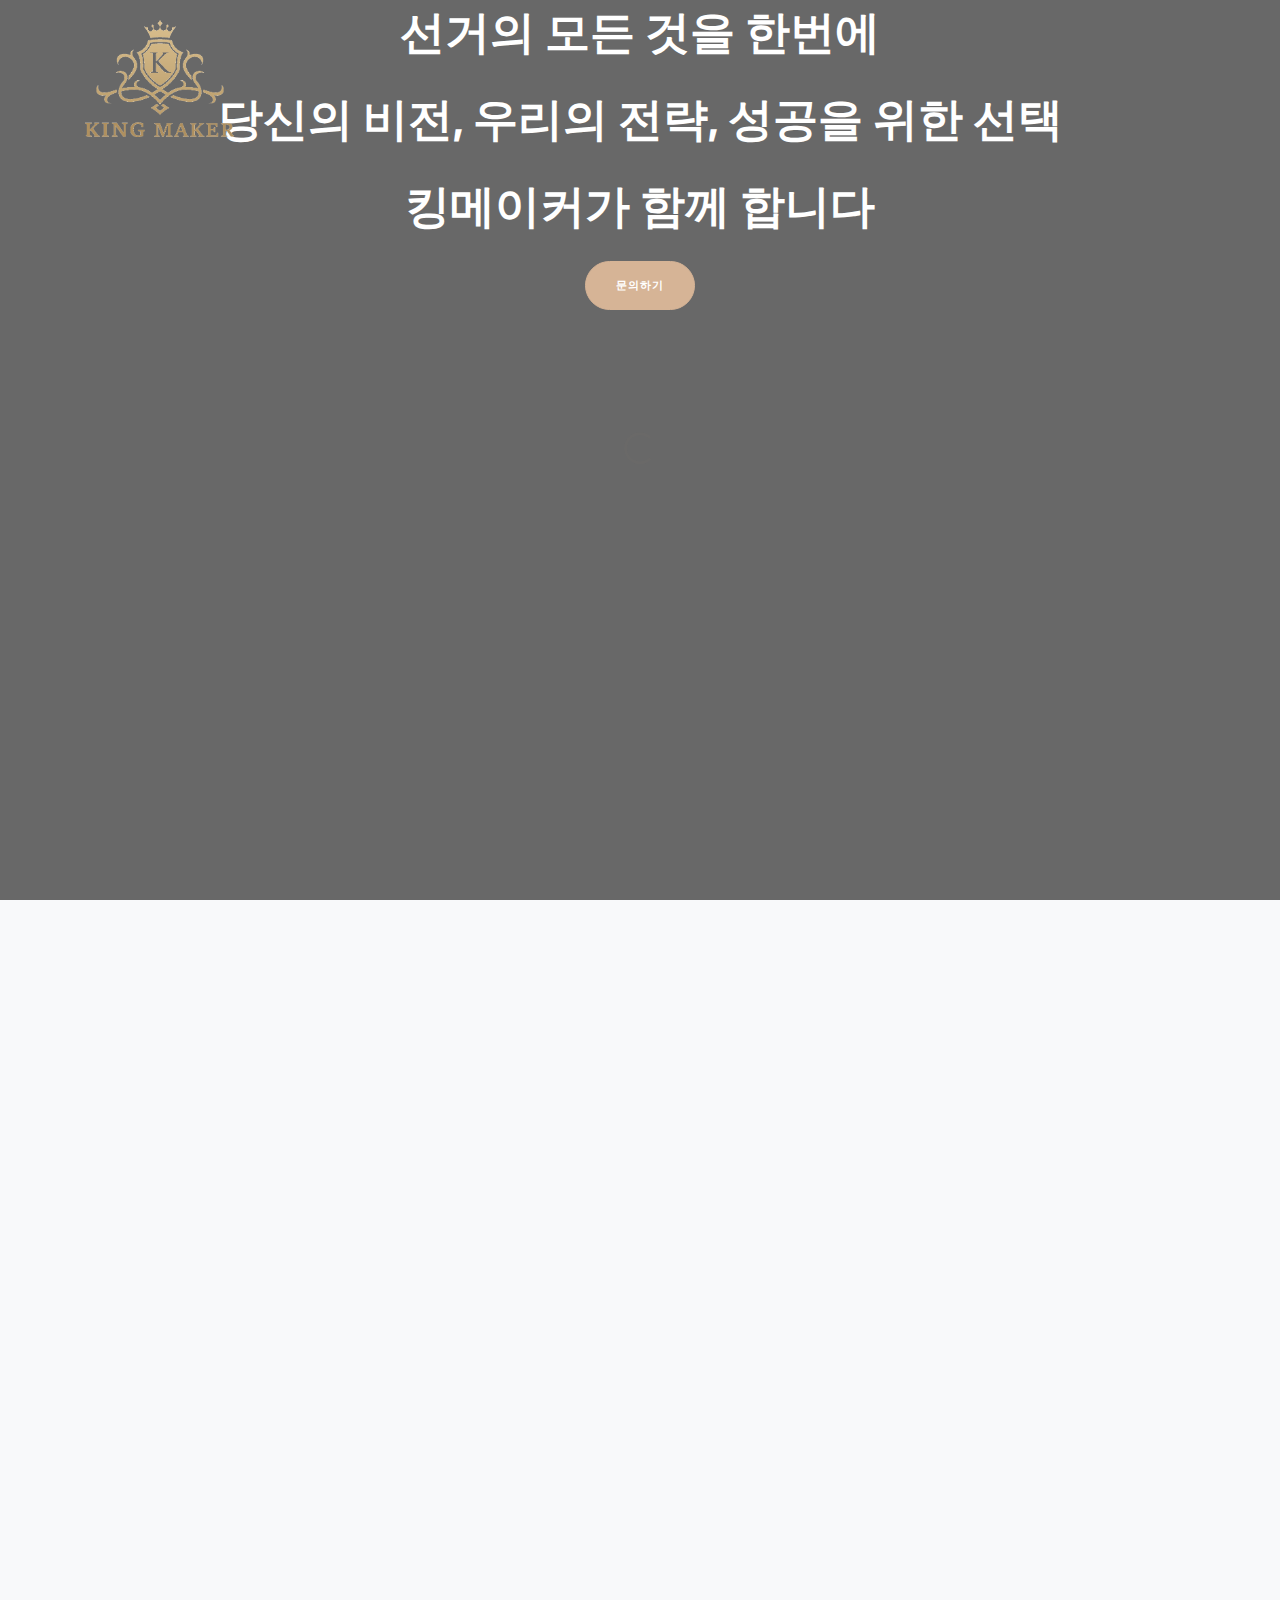
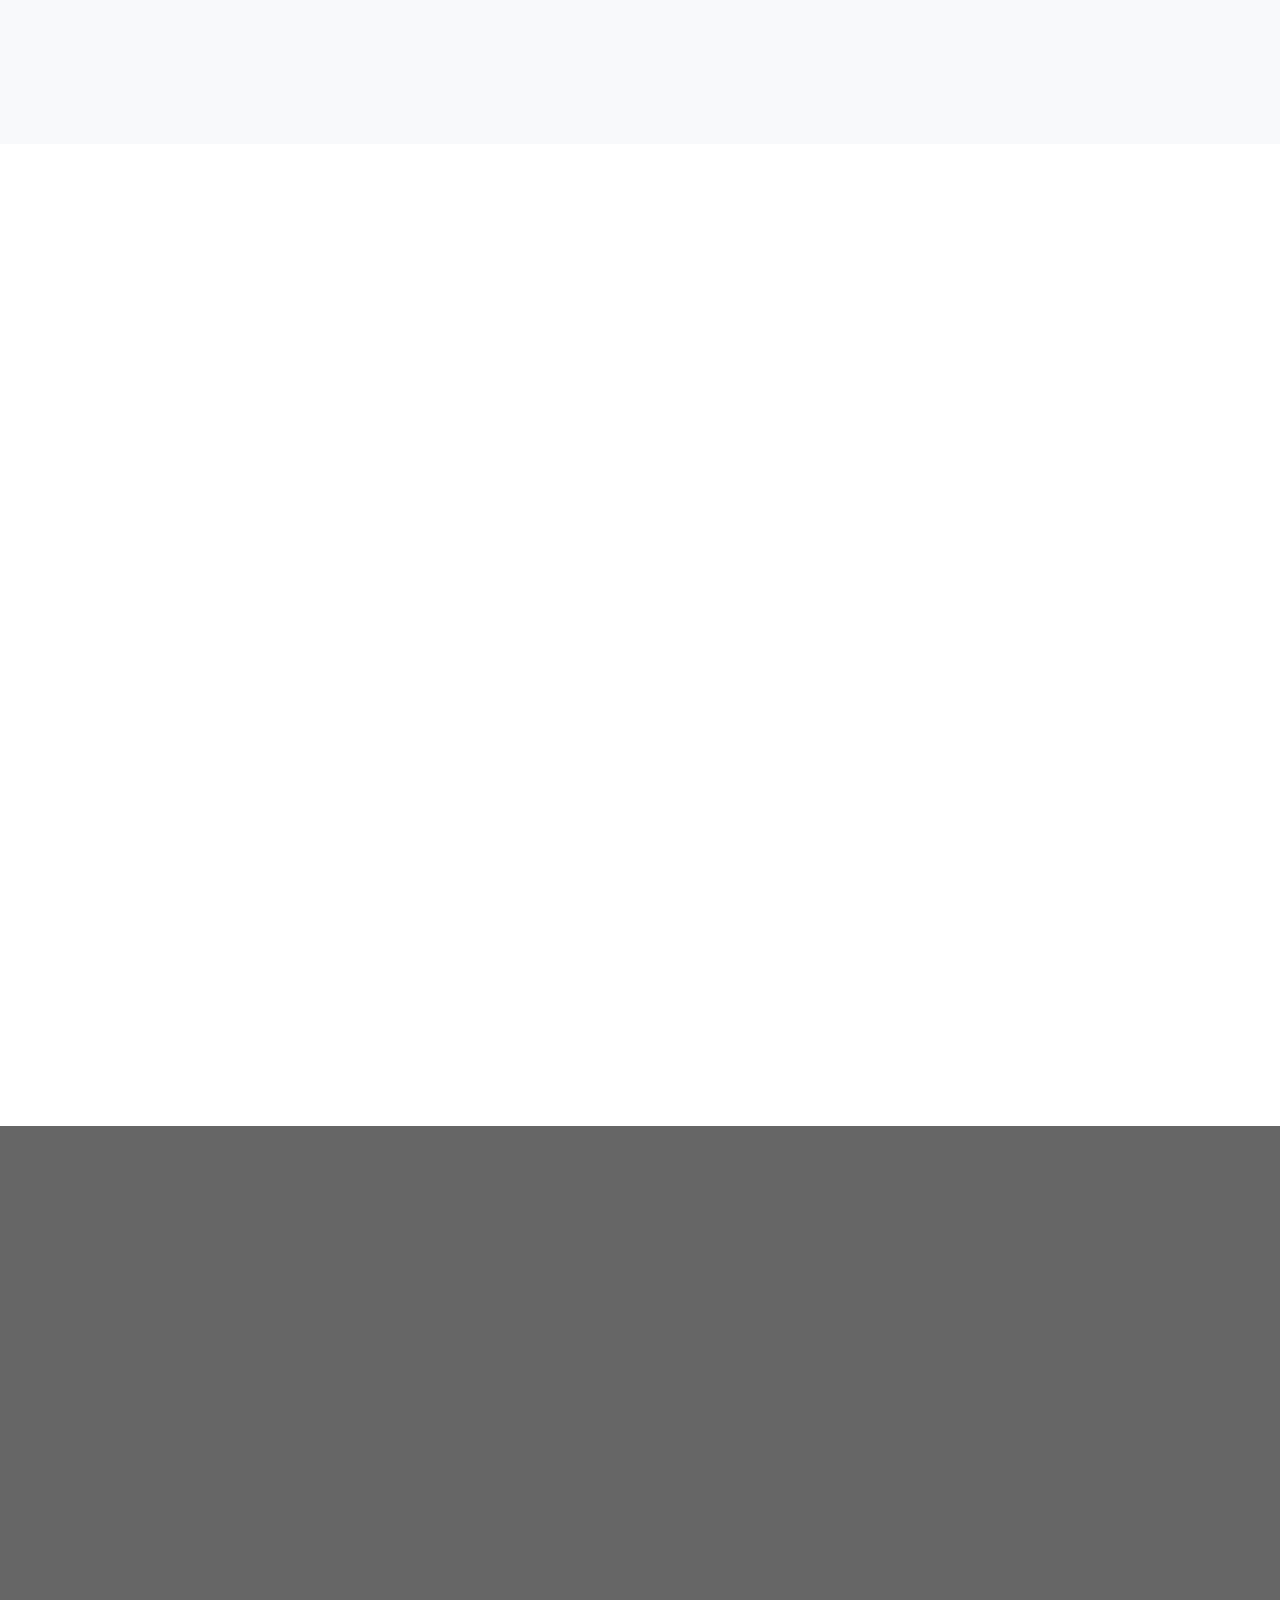
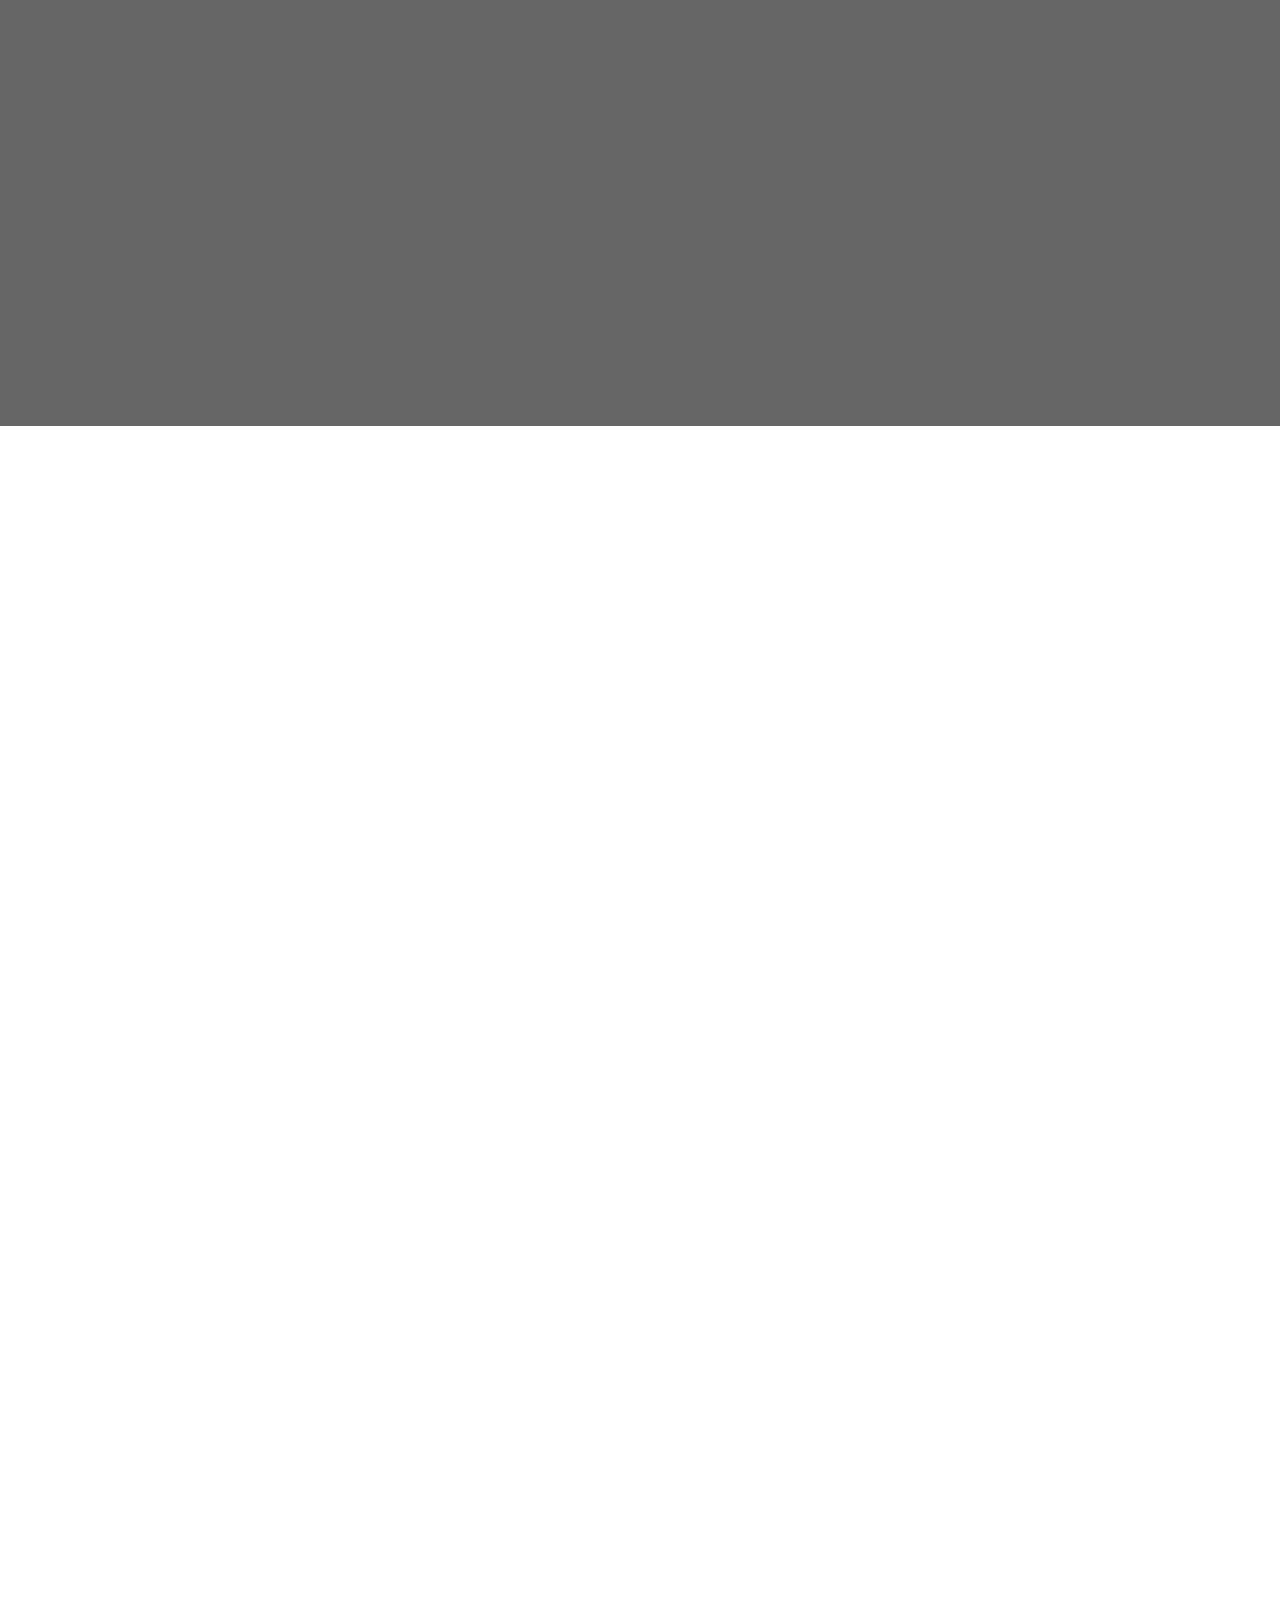
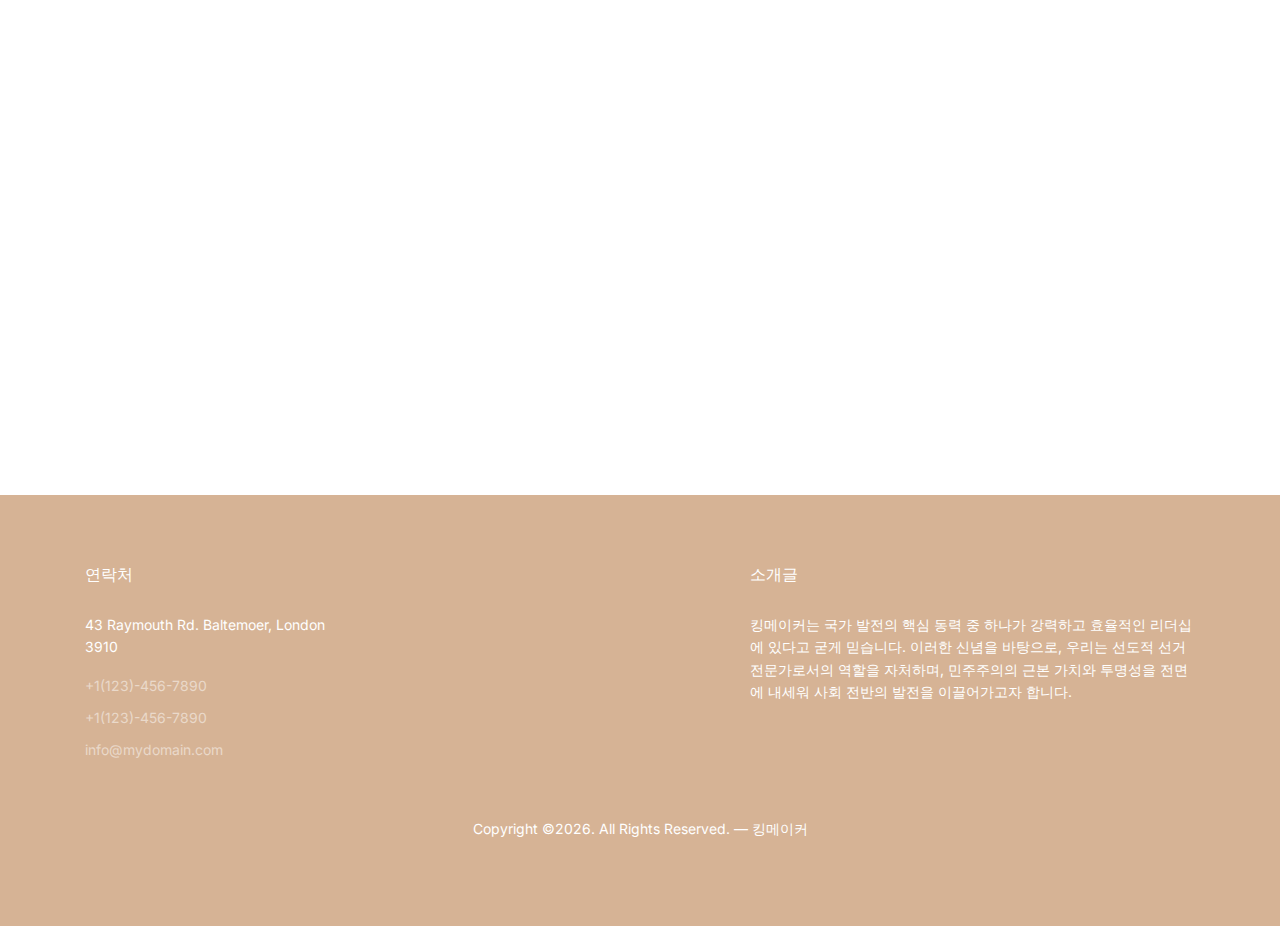
==== commit 67ad2b31: "리스트 변경" ====
--- a/index.html
+++ b/index.html
@@ -41,12 +41,14 @@
         </div>
       </div>
     </div>
+
     <div class="sticky-nav js-sticky-header">
       <div class="container position-relative">
         <div class="site-navigation text-center">
+          
           <a href="index.html" class="logo menu-absolute m-0">
             <img src="images/logo.gif" alt="Image" class="img-fluid rounded" width="150" height="150">
-            <span class="text-primary">킹메이커</span></a>
+          </a>
 
           <ul class="js-clone-nav d-none site-menu">
             <li class="active"><a href="index.html">Home</a></li>
@@ -100,7 +102,7 @@
           <p data-aos="fade-up" data-aos-delay="100">국가 발전을 위해 리더십 형성에 기여하는 선도적 선거 전문가로서,
             민주주의와 투명성을 장려하며 사회적 발전을 선도하는 비전을 추구합니다.</p>
 
-          <ul class="list-unstyled mb-5 primary" data-aos="fade-up" data-aos-delay="200">
+          <ul class="mb-5 primary" data-aos="fade-up" data-aos-delay="200">
             <li>민주주의 증진.</li>
             <li>투명성 강화.</li>
             <li>지속 가능한 발전.</li>
@@ -132,7 +134,7 @@
             성공적인 선거 결과를 달성하는것 입니다.
             민주주의와 공정성을 강화하며 국가와 사회의 발전에 기여합니다.</p>
 
-          <ul class="ul-check list-unstyled mb-5 primary" data-aos="fade-up" data-aos-delay="200">
+          <ul class="mb-5 primary" data-aos="fade-up" data-aos-delay="200">
             <li>전략적 지원.</li>
             <li>성공적인 선거 결과.</li>
             <li>사회 발전 기여.</li>
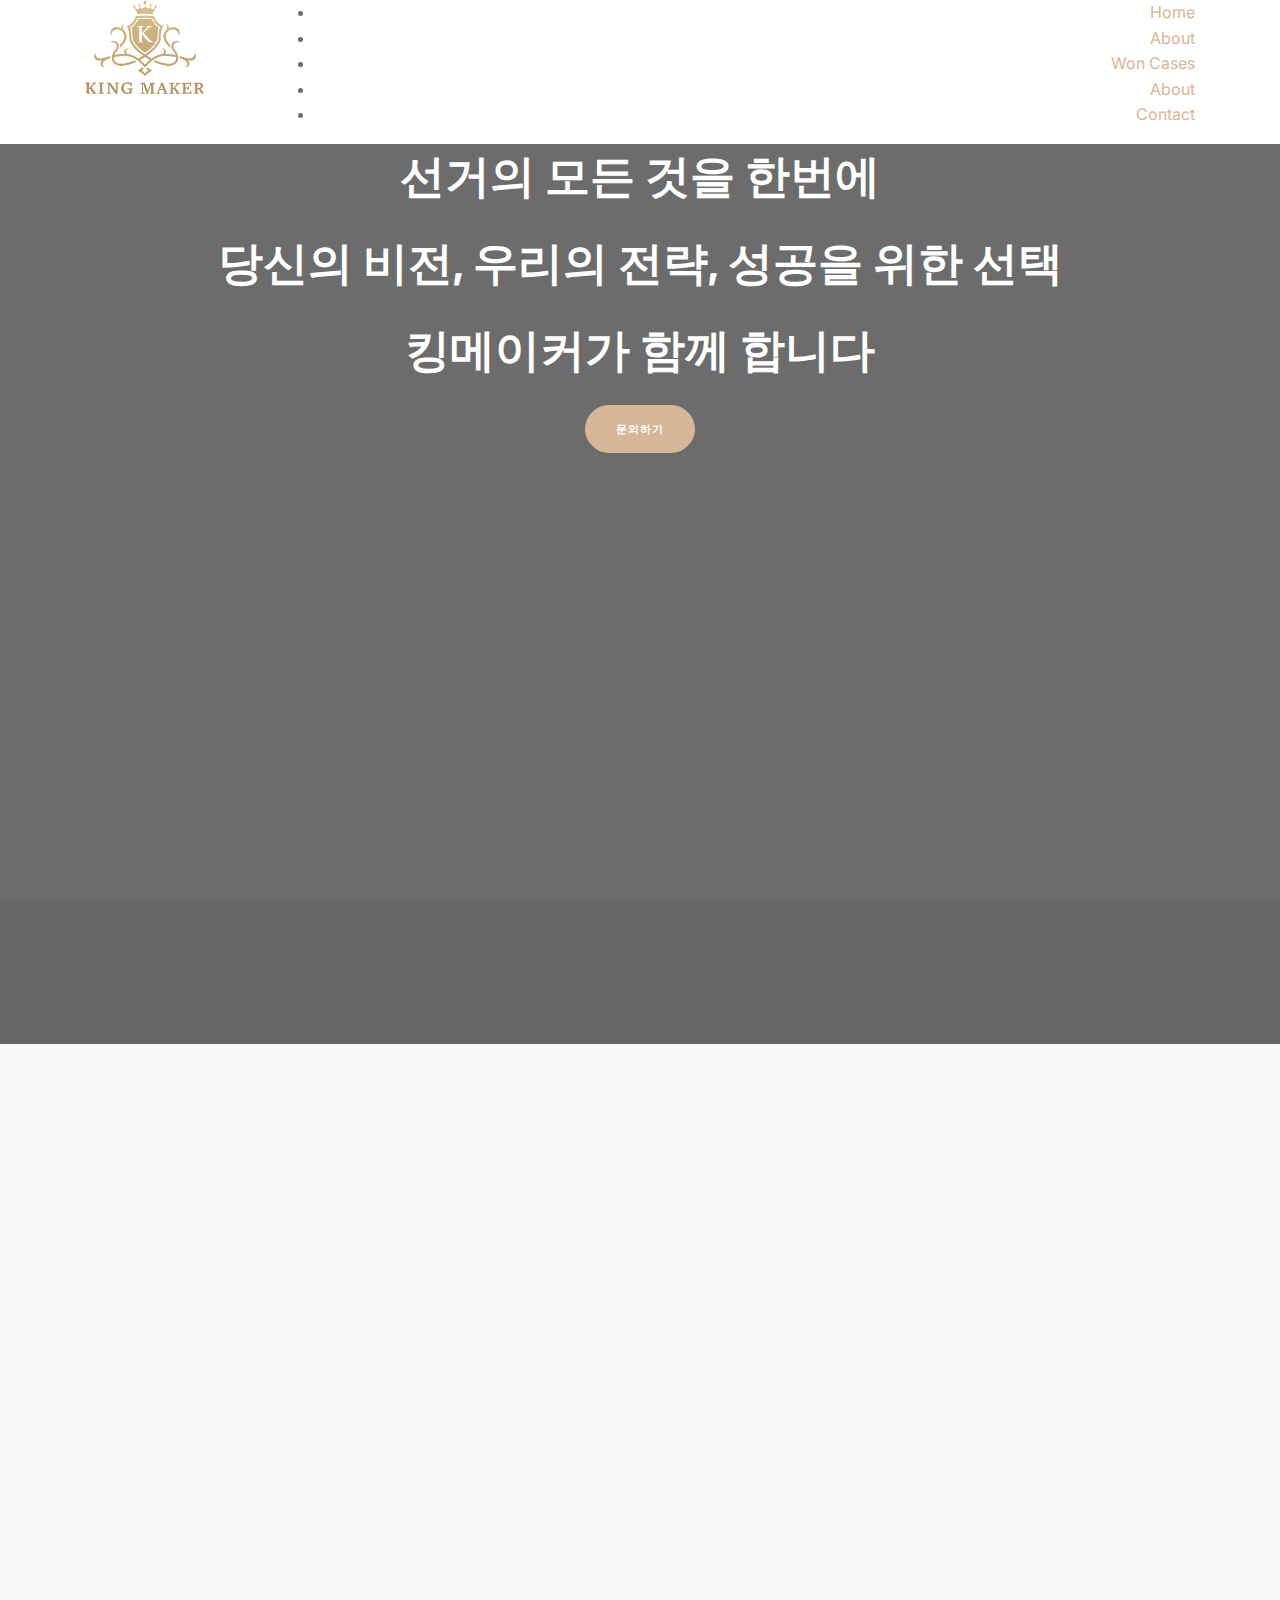
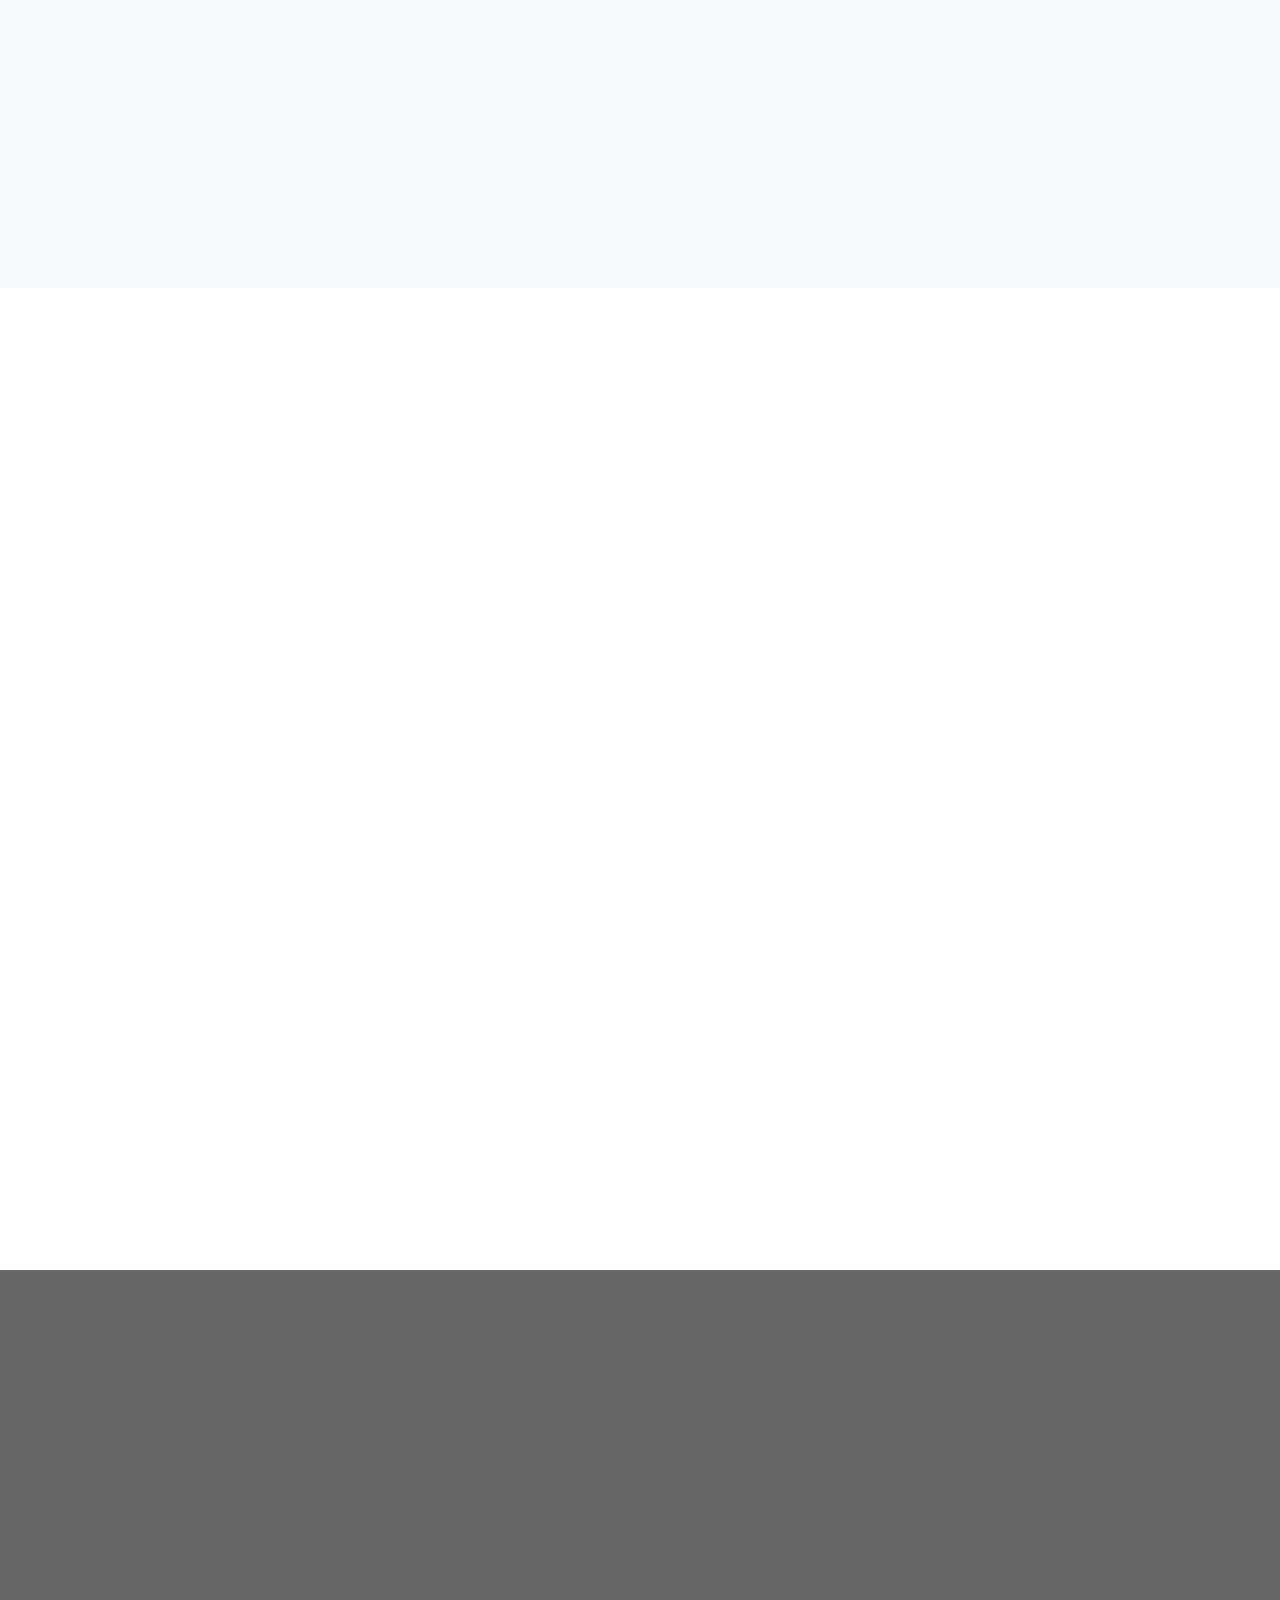
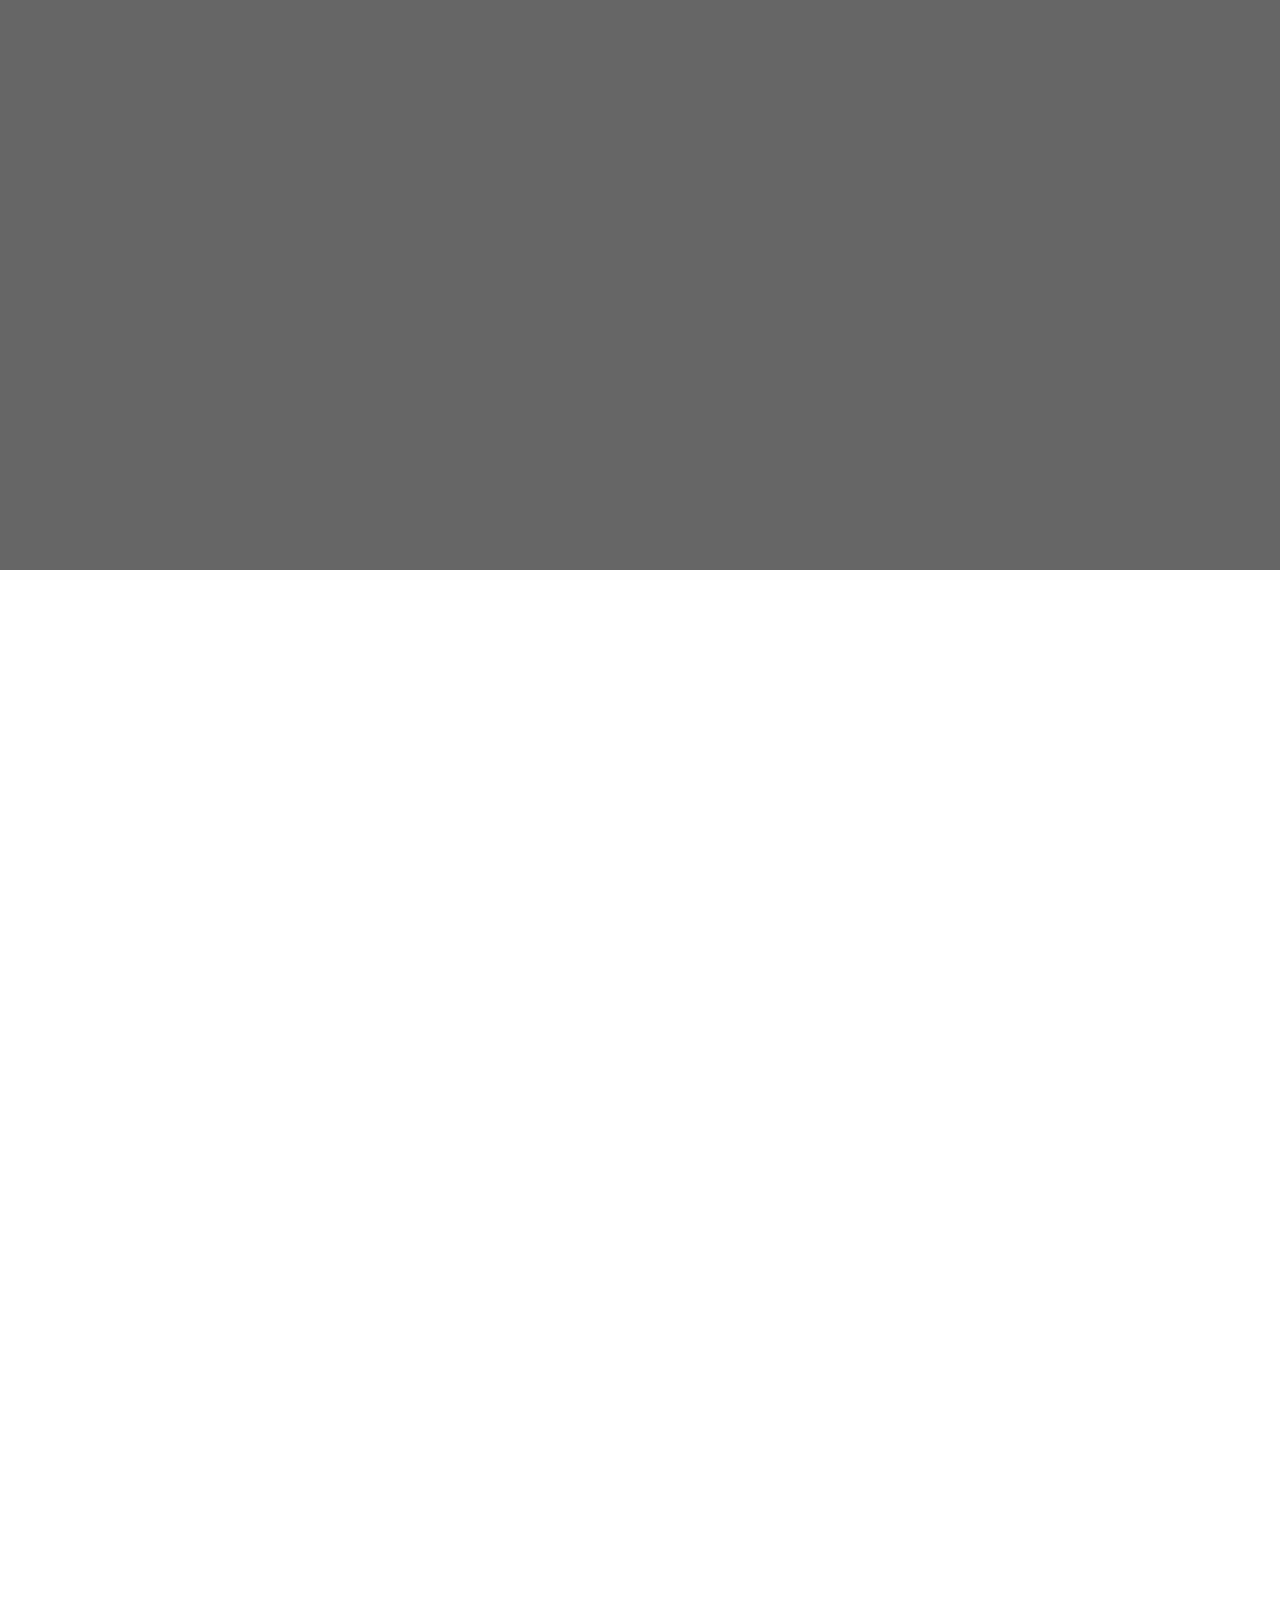
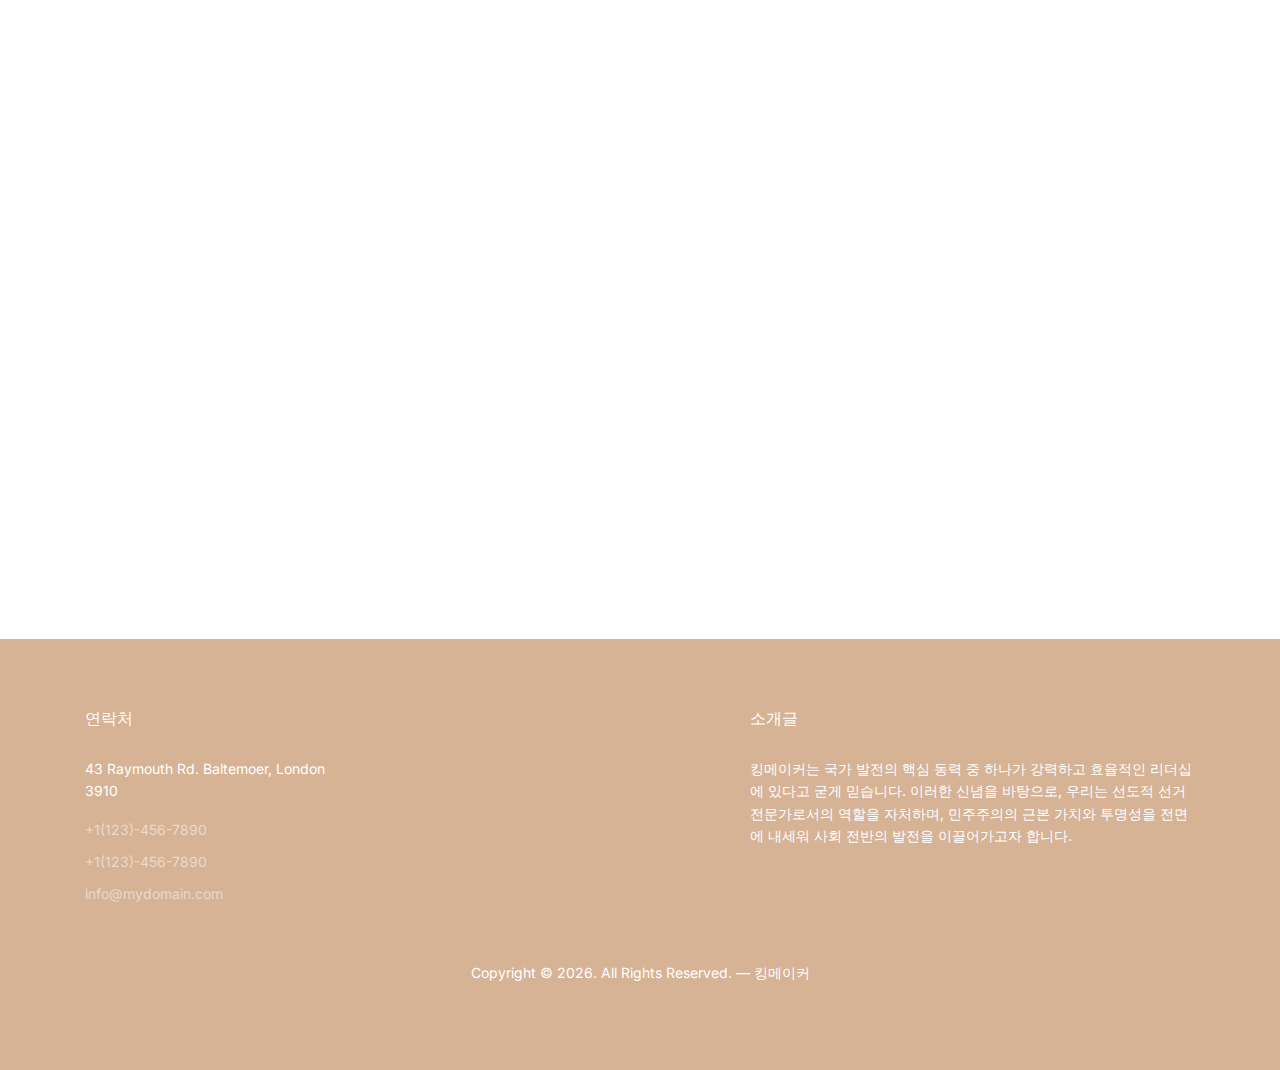
==== commit 0049ce31: "네비게이션" ====
--- a/index.html
+++ b/index.html
@@ -6,6 +6,7 @@
 */ -->
 <!doctype html>
 <html lang="en">
+
 <head>
   <meta charset="utf-8">
   <meta name="viewport" content="width=device-width, initial-scale=1, shrink-to-fit=no">
@@ -15,7 +16,9 @@
   <meta name="description" content="" />
   <meta name="keywords" content="bootstrap, bootstrap4" />
 
-  <link href="https://fonts.googleapis.com/css2?family=Display+Playfair:wght@400;700&family=Inter:wght@400;700&display=swap" rel="stylesheet">
+  <link
+    href="https://fonts.googleapis.com/css2?family=Display+Playfair:wght@400;700&family=Inter:wght@400;700&display=swap"
+    rel="stylesheet">
 
 
   <link rel="stylesheet" href="https://unicons.iconscout.com/release/v4.0.0/css/line.css">
@@ -34,182 +37,181 @@
 </head>
 
 <body>
-  <nav class="site-nav mb-5">
-    <div>
-      <div class="container">
-        <div class="row align-items-center justify-content-center">
+  <div class="ftco-loader"></div>
+
+  <div id="page">
+    <nav class="ftco-nav" role="navigation">
+      <div class="top-menu">
+        <div class="container">
+          <div class="row">
+            <div class="col-md-2">
+              <div id="ftco-logo"><a href="index.html">
+                <img src="images/logo.gif" alt="Image" class="img-fluid rounded" width="120" height="120">
+              </a></div>
+            </div>
+            <div class="col-md-10 text-right menu-1">
+              <ul>
+                <li class="active"><a href="index.html">Home</a></li>
+                <li><a href="#site-section">About</a></li>
+                <li><a href="won.html">Won Cases</a></li>
+                <li><a href="about.html">About</a></li>
+                <li><a href="contact.html">Contact</a></li>
+              </ul>
+            </div>
+          </div>
+
+        </div>
+      </div>
+    </nav>
+
+
+    <div class="untree_co-hero overlay" style="background-image: url('images/IT_twi001t3093322.jpg');">
+
+
+      <div class="container">
+        <div class="row align-content-flex-end justify-content-center">
+          <div class="col-12">
+            <div class="row justify-content-center">
+              <div class="col-lg-10 text-center">
+                <h1 class="mb-4 heading text-white" data-aos="fade-up" data-aos-delay="100">선거의 모든 것을 한번에</h1>
+                <h1 class="mb-4 heading text-white" data-aos="fade-up" data-aos-delay="100">당신의 비전, 우리의 전략, 성공을 위한 선택
+                </h1>
+                <h1 class="mb-4 heading text-white" data-aos="fade-up" data-aos-delay="100">킹메이커가 함께 합니다</h1>
+                <p class="mb-0" data-aos="fade-up" data-aos-delay="300"><a href="contact.html"
+                    class="btn btn-secondary">문의하기</a></p>
+
+              </div>
+
+
+            </div>
+
+          </div>
+
+        </div> <!-- /.row -->
+      </div> <!-- /.container -->
+
+    </div> <!-- /.untree_co-hero -->
+
+
+    <div class="services-section" id="services-section">
+      <div class="container">
+        <div class="row justify-content-between">
+          <div class="col-lg-5 mb-3 mb-lg-1">
+            <div class="section-title mb-3" data-aos="fade-up" data-aos-delay="0">
+              <h2 class="line-bottom mb-4">킹메이커의 비전</h2>
+            </div>
+
+            <p data-aos="fade-up" data-aos-delay="100">국가 발전을 위해 리더십 형성에 기여하는 선도적 선거 전문가로서,
+              민주주의와 투명성을 장려하며 사회적 발전을 선도하는 비전을 추구합니다.</p>
+
+            <ul class="mb-5 primary" data-aos="fade-up" data-aos-delay="200">
+              <li>민주주의 증진.</li>
+              <li>투명성 강화.</li>
+              <li>지속 가능한 발전.</li>
+            </ul>
+
+          </div>
+          <div class="col-lg-6" data-aos="fade-up" data-aos-delay="0">
+            <figure class="img-wrap-3">
+              <img src="images/IT_tip101t010001.jpg" alt="Image" class="img-fluid rounded" width="540" height="677">
+              <div class="dotted"></div>
+            </figure>
+
+          </div>
+        </div>
+        <div class="row justify-content-between">
+          <div class="col-lg-6" data-aos="fade-up" data-aos-delay="0">
+            <figure class="img-wrap-3">
+              <img src="images/IT_tip101t010142.jpg" alt="Image" class="img-fluid rounded" width="540" height="677">
+              <div class="dotted"></div>
+            </figure>
+          </div>
+          <div class="col-lg-5 mb-5 mb-lg-0">
+
+            <div class="section-title mb-3" data-aos="fade-up" data-aos-delay="0">
+              <h2 class="line-bottom mb-4">킹메이커의 목표</h2>
+            </div>
+
+            <p data-aos="fade-up" data-aos-delay="100">클라이언트의 비전을 실현하기 위해 전략적 지원을 제공하여
+              성공적인 선거 결과를 달성하는것 입니다.
+              민주주의와 공정성을 강화하며 국가와 사회의 발전에 기여합니다.</p>
+
+            <ul class="mb-5 primary" data-aos="fade-up" data-aos-delay="200">
+              <li>전략적 지원.</li>
+              <li>성공적인 선거 결과.</li>
+              <li>사회 발전 기여.</li>
+            </ul>
+
+          </div>
         </div>
       </div>
     </div>
 
-    <div class="sticky-nav js-sticky-header">
-      <div class="container position-relative">
-        <div class="site-navigation text-center">
-          
-          <a href="index.html" class="logo menu-absolute m-0">
-            <img src="images/logo.gif" alt="Image" class="img-fluid rounded" width="150" height="150">
-          </a>
-
-          <ul class="js-clone-nav d-none site-menu">
-            <li class="active"><a href="index.html">Home</a></li>
-            <li><a href="#services-section">About</a></li>
-            <li><a href="contact.html">문의하기</a></li>
-          </ul>
-          <a href="#" class="burger ml-auto float-right site-menu-toggle js-menu-toggle d-inline-block d-lg-none light" data-toggle="collapse" data-target="#main-navbar">
-            <span></span>
-          </a>
-
-        </div>
-      </div>
-    </div>
-  </nav>
-  
-
-  <div class="untree_co-hero overlay" style="background-image: url('images/IT_twi001t3093322.jpg');">
-
-
-    <div class="container">
-      <div class="row align-content-flex-end justify-content-center">
-        <div class="col-12">
-          <div class="row justify-content-center">
-            <div class="col-lg-10 text-center">
-              <h1 class="mb-4 heading text-white" data-aos="fade-up" data-aos-delay="100">선거의 모든 것을 한번에</h1>
-              <h1 class="mb-4 heading text-white" data-aos="fade-up" data-aos-delay="100">당신의 비전, 우리의 전략, 성공을 위한 선택</h1>
-              <h1 class="mb-4 heading text-white" data-aos="fade-up" data-aos-delay="100">킹메이커가 함께 합니다</h1>
-              <p class="mb-0" data-aos="fade-up" data-aos-delay="300"><a href="contact.html" class="btn btn-secondary">문의하기</a></p>
-
-            </div>
-
-
-          </div>
-
-        </div>
-
-      </div> <!-- /.row -->
-    </div> <!-- /.container -->
-
-  </div> <!-- /.untree_co-hero -->
-
-  
-  <div class="services-section" id="services-section">
-    <div class="container">
-      <div class="row justify-content-between">
-        <div class="col-lg-5 mb-3 mb-lg-1">
-          <div class="section-title mb-3" data-aos="fade-up" data-aos-delay="0">
-            <h2 class="line-bottom mb-4">킹메이커의 비전</h2>
-          </div>
-          
-          <p data-aos="fade-up" data-aos-delay="100">국가 발전을 위해 리더십 형성에 기여하는 선도적 선거 전문가로서,
-            민주주의와 투명성을 장려하며 사회적 발전을 선도하는 비전을 추구합니다.</p>
-
-          <ul class="mb-5 primary" data-aos="fade-up" data-aos-delay="200">
-            <li>민주주의 증진.</li>
-            <li>투명성 강화.</li>
-            <li>지속 가능한 발전.</li>
-          </ul>
-
-        </div>
-        <div class="col-lg-6" data-aos="fade-up" data-aos-delay="0">
-          <figure class="img-wrap-3">
-            <img src="images/IT_tip101t010001.jpg" alt="Image" class="img-fluid rounded" width="540" height="677">
-            <div class="dotted"></div>
-          </figure>
-
-        </div>
-      </div>
-      <div class="row justify-content-between">
-        <div class="col-lg-6" data-aos="fade-up" data-aos-delay="0">
-          <figure class="img-wrap-3">
-            <img src="images/IT_tip101t010142.jpg" alt="Image" class="img-fluid rounded" width="540" height="677">
-            <div class="dotted"></div>
-          </figure>
-        </div>
-        <div class="col-lg-5 mb-5 mb-lg-0">
-
-          <div class="section-title mb-3" data-aos="fade-up" data-aos-delay="0">
-            <h2 class="line-bottom mb-4">킹메이커의 목표</h2>
-          </div>
-
-          <p data-aos="fade-up" data-aos-delay="100">클라이언트의 비전을 실현하기 위해 전략적 지원을 제공하여
-            성공적인 선거 결과를 달성하는것 입니다.
-            민주주의와 공정성을 강화하며 국가와 사회의 발전에 기여합니다.</p>
-
-          <ul class="mb-5 primary" data-aos="fade-up" data-aos-delay="200">
-            <li>전략적 지원.</li>
-            <li>성공적인 선거 결과.</li>
-            <li>사회 발전 기여.</li>
-          </ul>
-
-        </div>
-      </div>
-    </div>
-  </div>
-
-
-
-  <div class="untree_co-section">
-    <div class="container"> 
-      <div class="row justify-content-center mb-5">
-        <div class="col-lg-7 text-center" data-aos="fade-up" data-aos-delay="0">
-          <h2 class="line-bottom text-center mb-4">킹메이커 진행과정</h2>
-          <p>우리는 선거 프로세스의 모든 단계에서 투명성과 책임성을 강화하기 위한 혁신적인 솔루션을 제공하고 있습니다.</p>
-        </div>
-      </div>
-      <div class="row">
-        <div class="col-6 col-sm-6 col-md-6 col-lg-4" data-aos="fade-up" data-aos-delay="100">
-          <div class="feature">
-            <span class="uil uil-apple"></span>
-            <h3>요구사항 파악</h3>
-            <p>클라이언트의 요구사항을 듣고, 선거에 관련된 목표 및 우선
-              순위를 이해합니다.</p>
-          </div>
-        </div>
-        <div class="col-6 col-sm-6 col-md-6 col-lg-4" data-aos="fade-up" data-aos-delay="200">
-          <div class="feature">
-            <span class="uil uil-calculator-alt"></span>
-            <h3>분석 및 조사</h3>
-            <p>선거에 영향을 미치는 요소들을 조사하고, 유권자 프로필,
-              정치적 환경, 경쟁 상황 등을 분석합니다.</p>
-          </div>
-        </div>
-        <div class="col-6 col-sm-6 col-md-6 col-lg-4 " data-aos="fade-up" data-aos-delay="300">
-          <div class="feature">
-            <span class="uil uil-lightbulb-alt"></span>
-            <h3>전략 수립</h3>
-            <p>조사와 분석 결과를 바탕으로 전략을 수립하고, 선거 캠페인을 위한
-              계획을 세웁니다.</p>
-          </div>
-        </div>
-
-        <div class="col-6 col-sm-6 col-md-6 col-lg-4 offset-md-2" data-aos="fade-up" data-aos-delay="100">
-          <div class="feature">
-            <span class="uil uil-backward"></span>
-            <h3>전략 실행</h3>
-            <p>전략에 따라 선거 캠페인을 실행하고, 필요한 홍보 및 마케팅
-              활동을 진행합니다.</p>
-          </div>
-        </div>
-        <div class="col-6 col-sm-6 col-md-6 col-lg-4" data-aos="fade-up" data-aos-delay="200">
-          <div class="feature">
-            <span class="uil uil-monitor-heart-rate"></span>
-            <h3>모니터링 및 평가</h3>
-            <p>선거 캠페인 진행 상황을 모니터링하고, 결과를 평가하여
-              전략의 효과를 확인하고 개선점을 파악합니다.</p>
-          </div>
-        </div>
-        <!-- <div class="col-6 col-sm-6 col-md-6 col-lg-4" data-aos="fade-up" data-aos-delay="300">
+
+
+    <div class="untree_co-section">
+      <div class="container">
+        <div class="row justify-content-center mb-5">
+          <div class="col-lg-7 text-center" data-aos="fade-up" data-aos-delay="0">
+            <h2 class="line-bottom text-center mb-4">킹메이커 진행과정</h2>
+            <p>우리는 선거 프로세스의 모든 단계에서 투명성과 책임성을 강화하기 위한 혁신적인 솔루션을 제공하고 있습니다.</p>
+          </div>
+        </div>
+        <div class="row">
+          <div class="col-6 col-sm-6 col-md-6 col-lg-4" data-aos="fade-up" data-aos-delay="100">
+            <div class="feature">
+              <span class="uil uil-apple"></span>
+              <h3>요구사항 파악</h3>
+              <p>클라이언트의 요구사항을 듣고, 선거에 관련된 목표 및 우선
+                순위를 이해합니다.</p>
+            </div>
+          </div>
+          <div class="col-6 col-sm-6 col-md-6 col-lg-4" data-aos="fade-up" data-aos-delay="200">
+            <div class="feature">
+              <span class="uil uil-calculator-alt"></span>
+              <h3>분석 및 조사</h3>
+              <p>선거에 영향을 미치는 요소들을 조사하고, 유권자 프로필,
+                정치적 환경, 경쟁 상황 등을 분석합니다.</p>
+            </div>
+          </div>
+          <div class="col-6 col-sm-6 col-md-6 col-lg-4 " data-aos="fade-up" data-aos-delay="300">
+            <div class="feature">
+              <span class="uil uil-lightbulb-alt"></span>
+              <h3>전략 수립</h3>
+              <p>조사와 분석 결과를 바탕으로 전략을 수립하고, 선거 캠페인을 위한
+                계획을 세웁니다.</p>
+            </div>
+          </div>
+
+          <div class="col-6 col-sm-6 col-md-6 col-lg-4 offset-md-2" data-aos="fade-up" data-aos-delay="100">
+            <div class="feature">
+              <span class="uil uil-backward"></span>
+              <h3>전략 실행</h3>
+              <p>전략에 따라 선거 캠페인을 실행하고, 필요한 홍보 및 마케팅
+                활동을 진행합니다.</p>
+            </div>
+          </div>
+          <div class="col-6 col-sm-6 col-md-6 col-lg-4" data-aos="fade-up" data-aos-delay="200">
+            <div class="feature">
+              <span class="uil uil-monitor-heart-rate"></span>
+              <h3>모니터링 및 평가</h3>
+              <p>선거 캠페인 진행 상황을 모니터링하고, 결과를 평가하여
+                전략의 효과를 확인하고 개선점을 파악합니다.</p>
+            </div>
+          </div>
+          <!-- <div class="col-6 col-sm-6 col-md-6 col-lg-4" data-aos="fade-up" data-aos-delay="300">
           <div class="feature">
             <span class="uil uil-headphones"></span>
             <h3>Music</h3>
             <p>Far far away, behind the word mountains, far from the countries Vokalia and Consonantia, there live the blind texts.</p>
           </div>
         </div> -->
-      </div>
-    </div> <!-- /.container -->
-  </div> <!-- /.untree_co-section -->
-
-
-  <!-- <div class="untree_co-section bg-light">
+        </div>
+      </div> <!-- /.container -->
+    </div> <!-- /.untree_co-section -->
+
+
+    <!-- <div class="untree_co-section bg-light">
     <div class="container"> 
       <div class="row justify-content-center mb-5">
         <div class="col-lg-7 text-center" data-aos="fade-up" data-aos-delay="0">
@@ -273,261 +275,301 @@
     </div>
   </div> -->
 
-  <div class="untree_co-section pt-0 bg-img overlay" style="background-image: url('images/IT_tip111t006188.jpg');">
-    <div class="container">
-      <div class="row align-items-center justify-content-center text-center">
-        <div class="col-lg-8">
-          <h2 class="text-white mb-3" data-aos="fade-up" data-aos-delay="0">카테고리 패키지 구성</h2>
-          <p class="text-white h6 mb-4" data-aos="fade-up" data-aos-delay="100">맞춤형 전략과 첨단 기술을 통해 후보자의 선거 캠페인을 지원하며, 투명성과 공정성을 바탕으로 당선 가능성을 극대화합니다.</p>
-          <p><a href="#" class="btn btn-secondary" data-aos="fade-up" data-aos-delay="200">문의하기</a></p>
-        </div>
-      </div>
-    </div>  
-  </div> <!-- /.untree_co-section -->
-
-
-
-  <div class="untree_co-section">
-    <div class="container">
-      <div class="row justify-content-center mb-5">
-      </div>
-      <div class="row">
-        <div class="col-md-6 mb-4 mb-lg-0 col-lg-5 offset-md-2" data-aos="fade-up" data-aos-delay="00">
-          <div class="pricing">
-            <!-- <div class="pricing-img mb-4"><img src="images/1x/asset-1.png" alt="Image" class="img-fluid"></div> -->
-            <div class="pricing-body">
-              <h3 class="pricing-plan-title">베이직플랜</h3>
-              <!-- <div class="price"><span class="fig">$50.99</span><span>/month</span></div> -->
-              <p class="mb-4"> 후보자의 성공적인 선거 캠페인을 위해 맞춤형 전략, 첨단 기술 솔루션, 그리고 전문적인 컨설팅 서비스를 제공합니다. </p>
-              <table class="table table-sm mb-6 text-left">
-                <tbody>
-                  <tr>
-                    <th scope="row" rowspan="6">컨설팅</th>
-                    <td> &nbsp; &nbsp; &nbsp; 선거 분석</td>
-                  </tr>
-                  <tr><td> &nbsp; &nbsp; &nbsp; 정책(공약)</td></tr>
-                  <tr><td> &nbsp; &nbsp; &nbsp; 정책이념(캐치프라이즈)</td></tr>
-                  <tr><td> &nbsp; &nbsp; &nbsp; 스케줄 관리</td></tr>
-                  <tr><td> &nbsp; &nbsp; &nbsp; 언론 홍보 기사</td></tr>
-                  <tr><td> &nbsp; &nbsp; &nbsp; 선거기획 및 컨설팅</td></tr>
-                  <tr>
-                    <th scope="row" rowspan="4">디자인</th>
-                    <td> &nbsp; &nbsp; &nbsp; 공보(언론홍보)</td>
-                  </tr>
-                  <tr><td> &nbsp; &nbsp; &nbsp; 벽보용 현수막</td></tr>
-                  <tr><td> &nbsp; &nbsp; &nbsp; 카드뉴스, SNS디자인</td></tr>
-                  <tr><td> &nbsp; &nbsp; &nbsp; 명함 (인쇄비는 수량에 따라)</td></tr>
-                  <tr>
-                    <th scope="row" rowspan="4">영상</th>
-                    <td> &nbsp; &nbsp; &nbsp; 영상제작(실물촬영, 모션그래픽)</td>
-                  </tr>
-                  <tr><td> &nbsp; &nbsp; &nbsp; 숏츠 및 릴스 (촬영비 별도)</td></tr>
-                  <tr><td> &nbsp; &nbsp; &nbsp; CM송</td></tr>
-                </tbody>
-              </table>
-              <p><a href="#" class="btn btn-outline-primary">베이직플랜 시작하기</a></p>
-            </div>
-            
-          </div>
-        </div>
-        <div class="col-md-6 mb-4 mb-lg-0 col-lg-5" data-aos="fade-up" data-aos-delay="200">
-          <div class="pricing">
-            <!-- <div class="pricing-img mb-4"><img src="images/1x/asset-2.png" alt="Image" class="img-fluid"></div> -->
-            <div class="pricing-body">
-
-              <h3 class="pricing-plan-title">VIP플랜</h3>
-
-              <p class="mb-5">베이직플랜에서 제공되는 모든 패키지와 함께, 전문가 네트워크를 활용한 핵심 서비스를 통해 최상의 결과를 도출 합니다.</p>
-              <table class="table table-sm mb-5 text-left">
-                <tbody>
-                  <tr>
-                    <th scope="row">컨설팅</th>
-                    <td rowspan="3" class="align-middle">  &nbsp; &nbsp; &nbsp;  베이직 플랜과 동일</td>
-                  </tr>
-                  <tr>
-                    <th scope="row">디자인</th>
-                  </tr>
-                  <tr>
-                    <th scope="row">영상</th>
-                  </tr>
-                </tbody>
-              </table>
-              <div class="mb-5"><span class="uil uil-plus-circle btn-lg" style="width: 120px; height:120px"></span></div>
-
-              <table class="table table-sm mb-6 text-left">
-                <tbody>
-                  <tr>
-                    <th scope="row" rowspan="6">컨설팅</th>
-                    <td>  &nbsp; &nbsp; &nbsp; 프로필 사진 촬영</td>
-                  </tr>
-                  <tr><td>  &nbsp; &nbsp; &nbsp; 여론조사</td></tr>
-                  <tr><td>  &nbsp; &nbsp; &nbsp; 공약집 제작</td></tr>
-                  <tr><td>  &nbsp; &nbsp; &nbsp; 버스등 광고</td></tr>
-                  <tr><td>  &nbsp; &nbsp; &nbsp; 코디</td></tr>
-                  <tr><td>  &nbsp; &nbsp; &nbsp; 스피치 컨설팅</td></tr>
-                </tbody>
-              </table>
-              <p><a href="#" class="btn btn-primary">VPI플랜 시작하기</a></p>
-            </div>
-          </div>
-        </div>
-      </div>
-    </div>
-  </div> <!-- /.untree_co-section -->
-
-  <div class="untree_co-section">
-
-    <div class="container">
-      <div class="row">
-        <div class="col-lg-5 mr-auto mb-5 mb-lg-0"  data-aos="fade-up" data-aos-delay="0">
-          <img src="images/IT_tip101t010014.jpg" alt="image" class="img-fluid">
-        </div>
-        <div class="col-lg-7 ml-auto" data-aos="fade-up" data-aos-delay="100">
-          <h3 class="line-bottom mb-3">자주묻는질문(FAQ)</h3>
-
-          <div class="custom-accordion" id="accordion_1">
-            <div class="accordion-item">
-              <h2 class="mb-0">
-                <button class="btn btn-link" type="button" data-toggle="collapse" data-target="#collapseOne" aria-expanded="true" aria-controls="collapseOne">킹메이커의 포트폴리오를 보고싶어요</button>
-              </h2>
-
-              <div id="collapseOne" class="collapse show" aria-labelledby="headingOne" data-parent="#accordion_1">
-                <div class="accordion-body">
-                  <div class="d-flex">
-                    <div class="accordion-img mr-4">
-                      <img src="images/IT_tip101t010128.jpg" alt="Image" class="img-fluid">
-                    </div>
-                    <div>
-                      <p>클라이언트의 요청으로 포트폴리오를 보여드리기 어렵다는 점을 양해 부탁드립니다.</p>
-                      <p>궁금하신 점에 대해서는 최대한 성심성의 껏 응대해 드리겠습니다.</p>
+    <div class="untree_co-section pt-0 bg-img overlay" style="background-image: url('images/IT_tip111t006188.jpg');">
+      <div class="container">
+        <div class="row align-items-center justify-content-center text-center">
+          <div class="col-lg-8">
+            <h2 class="text-white mb-3" data-aos="fade-up" data-aos-delay="0">카테고리 패키지 구성</h2>
+            <p class="text-white h6 mb-4" data-aos="fade-up" data-aos-delay="100">맞춤형 전략과 첨단 기술을 통해 후보자의 선거 캠페인을 지원하며,
+              투명성과 공정성을 바탕으로 당선 가능성을 극대화합니다.</p>
+            <p><a href="#" class="btn btn-secondary" data-aos="fade-up" data-aos-delay="200">문의하기</a></p>
+          </div>
+        </div>
+      </div>
+    </div> <!-- /.untree_co-section -->
+
+
+
+    <div class="untree_co-section">
+      <div class="container">
+        <div class="row justify-content-center mb-5">
+        </div>
+        <div class="row">
+          <div class="col-md-6 mb-4 mb-lg-0 col-lg-5 offset-md-2" data-aos="fade-up" data-aos-delay="00">
+            <div class="pricing">
+              <!-- <div class="pricing-img mb-4"><img src="images/1x/asset-1.png" alt="Image" class="img-fluid"></div> -->
+              <div class="pricing-body">
+                <h3 class="pricing-plan-title">베이직플랜</h3>
+                <!-- <div class="price"><span class="fig">$50.99</span><span>/month</span></div> -->
+                <p class="mb-4"> 후보자의 성공적인 선거 캠페인을 위해 맞춤형 전략, 첨단 기술 솔루션, 그리고 전문적인 컨설팅 서비스를 제공합니다. </p>
+                <table class="table table-sm mb-6 text-left">
+                  <tbody>
+                    <tr>
+                      <th scope="row" rowspan="6">컨설팅</th>
+                      <td> &nbsp; &nbsp; &nbsp; 선거 분석</td>
+                    </tr>
+                    <tr>
+                      <td> &nbsp; &nbsp; &nbsp; 정책(공약)</td>
+                    </tr>
+                    <tr>
+                      <td> &nbsp; &nbsp; &nbsp; 정책이념(캐치프라이즈)</td>
+                    </tr>
+                    <tr>
+                      <td> &nbsp; &nbsp; &nbsp; 스케줄 관리</td>
+                    </tr>
+                    <tr>
+                      <td> &nbsp; &nbsp; &nbsp; 언론 홍보 기사</td>
+                    </tr>
+                    <tr>
+                      <td> &nbsp; &nbsp; &nbsp; 선거기획 및 컨설팅</td>
+                    </tr>
+                    <tr>
+                      <th scope="row" rowspan="4">디자인</th>
+                      <td> &nbsp; &nbsp; &nbsp; 공보(언론홍보)</td>
+                    </tr>
+                    <tr>
+                      <td> &nbsp; &nbsp; &nbsp; 벽보용 현수막</td>
+                    </tr>
+                    <tr>
+                      <td> &nbsp; &nbsp; &nbsp; 카드뉴스, SNS디자인</td>
+                    </tr>
+                    <tr>
+                      <td> &nbsp; &nbsp; &nbsp; 명함 (인쇄비는 수량에 따라)</td>
+                    </tr>
+                    <tr>
+                      <th scope="row" rowspan="4">영상</th>
+                      <td> &nbsp; &nbsp; &nbsp; 영상제작(실물촬영, 모션그래픽)</td>
+                    </tr>
+                    <tr>
+                      <td> &nbsp; &nbsp; &nbsp; 숏츠 및 릴스 (촬영비 별도)</td>
+                    </tr>
+                    <tr>
+                      <td> &nbsp; &nbsp; &nbsp; CM송</td>
+                    </tr>
+                  </tbody>
+                </table>
+                <p><a href="#" class="btn btn-outline-primary">베이직플랜 시작하기</a></p>
+              </div>
+
+            </div>
+          </div>
+          <div class="col-md-6 mb-4 mb-lg-0 col-lg-5" data-aos="fade-up" data-aos-delay="200">
+            <div class="pricing">
+              <!-- <div class="pricing-img mb-4"><img src="images/1x/asset-2.png" alt="Image" class="img-fluid"></div> -->
+              <div class="pricing-body">
+
+                <h3 class="pricing-plan-title">VIP플랜</h3>
+
+                <p class="mb-5">베이직플랜에서 제공되는 모든 패키지와 함께, 전문가 네트워크를 활용한 핵심 서비스를 통해 최상의 결과를 도출 합니다.</p>
+                <table class="table table-sm mb-5 text-left">
+                  <tbody>
+                    <tr>
+                      <th scope="row">컨설팅</th>
+                      <td rowspan="3" class="align-middle"> &nbsp; &nbsp; &nbsp; 베이직 플랜과 동일</td>
+                    </tr>
+                    <tr>
+                      <th scope="row">디자인</th>
+                    </tr>
+                    <tr>
+                      <th scope="row">영상</th>
+                    </tr>
+                  </tbody>
+                </table>
+                <div class="mb-5"><span class="uil uil-plus-circle btn-lg" style="width: 120px; height:120px"></span>
+                </div>
+
+                <table class="table table-sm mb-6 text-left">
+                  <tbody>
+                    <tr>
+                      <th scope="row" rowspan="6">컨설팅</th>
+                      <td> &nbsp; &nbsp; &nbsp; 프로필 사진 촬영</td>
+                    </tr>
+                    <tr>
+                      <td> &nbsp; &nbsp; &nbsp; 여론조사</td>
+                    </tr>
+                    <tr>
+                      <td> &nbsp; &nbsp; &nbsp; 공약집 제작</td>
+                    </tr>
+                    <tr>
+                      <td> &nbsp; &nbsp; &nbsp; 버스등 광고</td>
+                    </tr>
+                    <tr>
+                      <td> &nbsp; &nbsp; &nbsp; 코디</td>
+                    </tr>
+                    <tr>
+                      <td> &nbsp; &nbsp; &nbsp; 스피치 컨설팅</td>
+                    </tr>
+                  </tbody>
+                </table>
+                <p><a href="#" class="btn btn-primary">VPI플랜 시작하기</a></p>
+              </div>
+            </div>
+          </div>
+        </div>
+      </div>
+    </div> <!-- /.untree_co-section -->
+
+    <div class="untree_co-section">
+
+      <div class="container">
+        <div class="row">
+          <div class="col-lg-5 mr-auto mb-5 mb-lg-0" data-aos="fade-up" data-aos-delay="0">
+            <img src="images/IT_tip101t010014.jpg" alt="image" class="img-fluid">
+          </div>
+          <div class="col-lg-7 ml-auto" data-aos="fade-up" data-aos-delay="100">
+            <h3 class="line-bottom mb-3">자주묻는질문(FAQ)</h3>
+
+            <div class="custom-accordion" id="accordion_1">
+              <div class="accordion-item">
+                <h2 class="mb-0">
+                  <button class="btn btn-link" type="button" data-toggle="collapse" data-target="#collapseOne"
+                    aria-expanded="true" aria-controls="collapseOne">킹메이커의 포트폴리오를 보고싶어요</button>
+                </h2>
+
+                <div id="collapseOne" class="collapse show" aria-labelledby="headingOne" data-parent="#accordion_1">
+                  <div class="accordion-body">
+                    <div class="d-flex">
+                      <div class="accordion-img mr-4">
+                        <img src="images/IT_tip101t010128.jpg" alt="Image" class="img-fluid">
+                      </div>
+                      <div>
+                        <p>클라이언트의 요청으로 포트폴리오를 보여드리기 어렵다는 점을 양해 부탁드립니다.</p>
+                        <p>궁금하신 점에 대해서는 최대한 성심성의 껏 응대해 드리겠습니다.</p>
+                      </div>
                     </div>
                   </div>
                 </div>
-              </div>
-            </div> <!-- .accordion-item -->
-
-            <div class="accordion-item">
-              <h2 class="mb-0">
-                <button class="btn btn-link collapsed" type="button" data-toggle="collapse" data-target="#collapseTwo" aria-expanded="false" aria-controls="collapseTwo">패키지 구성에서 basic과 VIP 차이가 뭔가요?</button>
-              </h2>
-              <div id="collapseTwo" class="collapse" aria-labelledby="headingTwo" data-parent="#accordion_1">
-                <div class="accordion-body">
-                  <div class="d-flex">
-                    <div class="accordion-img mr-4">
-                      <img src="images/IT_tip101t010102.jpg" alt="Image" class="img-fluid">
-                    </div>
-                    <div>
-                      <p>저희 킹메이커와 계약하시면 기본적으로 basic플랜으로 진행됩니다. </p>
-                      <p>VIP플랜은 베이직플랜에 추가되는 '옵션'으로 생각 해주시면
-                        감사드리겠습니다.</p>
+              </div> <!-- .accordion-item -->
+
+              <div class="accordion-item">
+                <h2 class="mb-0">
+                  <button class="btn btn-link collapsed" type="button" data-toggle="collapse" data-target="#collapseTwo"
+                    aria-expanded="false" aria-controls="collapseTwo">패키지 구성에서 basic과 VIP 차이가 뭔가요?</button>
+                </h2>
+                <div id="collapseTwo" class="collapse" aria-labelledby="headingTwo" data-parent="#accordion_1">
+                  <div class="accordion-body">
+                    <div class="d-flex">
+                      <div class="accordion-img mr-4">
+                        <img src="images/IT_tip101t010102.jpg" alt="Image" class="img-fluid">
+                      </div>
+                      <div>
+                        <p>저희 킹메이커와 계약하시면 기본적으로 basic플랜으로 진행됩니다. </p>
+                        <p>VIP플랜은 베이직플랜에 추가되는 '옵션'으로 생각 해주시면
+                          감사드리겠습니다.</p>
+                      </div>
                     </div>
                   </div>
                 </div>
-              </div>
-            </div> <!-- .accordion-item -->
-            <div class="accordion-item">
-              <h2 class="mb-0">
-                <button class="btn btn-link collapsed" type="button" data-toggle="collapse" data-target="#collapseThree" aria-expanded="false" aria-controls="collapseThree">킹메이커에서 일하는 사람들은 누구인가요?</button>
-              </h2>
-
-              <div id="collapseThree" class="collapse" aria-labelledby="headingThree" data-parent="#accordion_1">
-                <div class="accordion-body">
-                  <div class="d-flex">
-                    <div class="accordion-img mr-4">
-                      <img src="images/IT_tip101t010112.jpg" alt="Image" class="img-fluid">
+              </div> <!-- .accordion-item -->
+              <div class="accordion-item">
+                <h2 class="mb-0">
+                  <button class="btn btn-link collapsed" type="button" data-toggle="collapse"
+                    data-target="#collapseThree" aria-expanded="false" aria-controls="collapseThree">킹메이커에서 일하는 사람들은
+                    누구인가요?</button>
+                </h2>
+
+                <div id="collapseThree" class="collapse" aria-labelledby="headingThree" data-parent="#accordion_1">
+                  <div class="accordion-body">
+                    <div class="d-flex">
+                      <div class="accordion-img mr-4">
+                        <img src="images/IT_tip101t010112.jpg" alt="Image" class="img-fluid">
+                      </div>
+                      <div>
+                        <p>킹메이커는 정치 분야에서 깊은 통찰력과 높은 전문성을 지닌 전문가 집단으로 구성되어 있습니다.</p>
+                        <p>정책 입안자, 정치인, 그리고 관련 기관들과 협력하여 실질적인 변화를 이끌어내는데 중점을 둡니다.</p>
+                      </div>
                     </div>
-                    <div>
-                      <p>킹메이커는 정치 분야에서 깊은 통찰력과 높은 전문성을 지닌 전문가 집단으로 구성되어 있습니다.</p>
-                      <p>정책 입안자, 정치인, 그리고 관련 기관들과 협력하여 실질적인 변화를 이끌어내는데 중점을 둡니다.</p>
-                    </div>
+
                   </div>
-
                 </div>
-              </div>
-
-            </div> <!-- .accordion-item -->
-            <div class="accordion-item">
-              <h2 class="mb-0">
-                <button class="btn btn-link collapsed" type="button" data-toggle="collapse" data-target="#collapseFour" aria-expanded="false" aria-controls="collapseFour">대략적인 비용은 어떻게 되나요?</button>
-              </h2>
-
-              <div id="collapseFour" class="collapse" aria-labelledby="headingFour" data-parent="#accordion_1">
-                <div class="accordion-body">
-                  <div class="d-flex">
-                    <div class="accordion-img mr-4">
-                      <img src="images/IT_tip101t010186.jpg" alt="Image" class="img-fluid">
-                    </div>
-                    <div>
-                      <p>농업, 수협, 총선, 지방선거, 대선에 따라 비용이 다르고 주어진 예산이 있으시면 견적을 최대한 맞춰
-                        드립니다.</p>
+
+              </div> <!-- .accordion-item -->
+              <div class="accordion-item">
+                <h2 class="mb-0">
+                  <button class="btn btn-link collapsed" type="button" data-toggle="collapse"
+                    data-target="#collapseFour" aria-expanded="false" aria-controls="collapseFour">대략적인 비용은 어떻게
+                    되나요?</button>
+                </h2>
+
+                <div id="collapseFour" class="collapse" aria-labelledby="headingFour" data-parent="#accordion_1">
+                  <div class="accordion-body">
+                    <div class="d-flex">
+                      <div class="accordion-img mr-4">
+                        <img src="images/IT_tip101t010186.jpg" alt="Image" class="img-fluid">
+                      </div>
+                      <div>
+                        <p>농업, 수협, 총선, 지방선거, 대선에 따라 비용이 다르고 주어진 예산이 있으시면 견적을 최대한 맞춰
+                          드립니다.</p>
+                      </div>
                     </div>
                   </div>
                 </div>
-              </div>
-
-            </div> <!-- .accordion-item -->
-          </div>
-
-        </div>
-      </div>
-    </div>
-  </div> <!-- /.untree_co-section -->
-
-  <div class="site-footer">
-
-
-    <div class="container">
-
-      <div class="row">
-        <div class="col-lg-3 mr-auto">
-          <div class="widget">
-            <h3>연락처</h3>
-            <address>43 Raymouth Rd. Baltemoer, London 3910</address>
-            <ul class="list-unstyled links mb-4">
-              <li><a href="tel://11234567890">+1(123)-456-7890</a></li>
-              <li><a href="tel://11234567890">+1(123)-456-7890</a></li>
-              <li><a href="mailto:info@mydomain.com">info@mydomain.com</a></li>
-            </ul>
-          </div> 
-        </div> <!-- /.col-lg-3 -->
-
-
-        <div class="col-lg-5">
-          <!-- /.widget -->
-          <div class="widget">
-            <h3>소개글<span class="text-primary">.</span> </h3>
-            <p>킹메이커는 국가 발전의 핵심 동력 중 하나가 강력하고 효율적인 리더십에 있다고 굳게 믿습니다. 이러한 신념을 바탕으로, 우리는 선도적 선거 전문가로서의 역할을 자처하며, 민주주의의 근본 가치와 투명성을 전면에 내세워 사회 전반의 발전을 이끌어가고자 합니다.</p>
-          </div> <!-- /.widget -->
-          <div class="widget">
-          </div> <!-- /.widget -->
-        </div> <!-- /.col-lg-3 -->
-
-      </div> <!-- /.row -->
-
-      <div class="row mt-3">
-        <div class="col-12 text-center">
-          <p>Copyright &copy;<script>document.write(new Date().getFullYear());</script>. All Rights Reserved. &mdash; 킹메이커
-      </div> <!-- /.container -->
-    </div> <!-- /.site-footer -->
-
-    <div id="overlayer"></div>
-    <div class="loader">
-      <div class="spinner-border" role="status">
-        <span class="sr-only">Loading...</span>
-      </div>
-    </div>
-
-    <script src="js/jquery-3.4.1.min.js"></script>
-    <script src="js/popper.min.js"></script>
-    <script src="js/bootstrap.min.js"></script>
-    <script src="js/owl.carousel.min.js"></script>
-    <script src="js/jquery.animateNumber.min.js"></script>
-    <script src="js/jquery.waypoints.min.js"></script>
-    <script src="js/jquery.fancybox.min.js"></script>
-    <script src="js/jquery.sticky.js"></script>
-    <script src="js/aos.js"></script>
-    <script src="js/custom.js"></script>
-
-  </body>
-
-  </html>
+
+              </div> <!-- .accordion-item -->
+            </div>
+
+          </div>
+        </div>
+      </div>
+    </div> <!-- /.untree_co-section -->
+
+    <div class="site-footer">
+
+
+      <div class="container">
+
+        <div class="row">
+          <div class="col-lg-3 mr-auto">
+            <div class="widget">
+              <h3>연락처</h3>
+              <address>43 Raymouth Rd. Baltemoer, London 3910</address>
+              <ul class="list-unstyled links mb-4">
+                <li><a href="tel://11234567890">+1(123)-456-7890</a></li>
+                <li><a href="tel://11234567890">+1(123)-456-7890</a></li>
+                <li><a href="mailto:info@mydomain.com">info@mydomain.com</a></li>
+              </ul>
+            </div>
+          </div> <!-- /.col-lg-3 -->
+
+
+          <div class="col-lg-5">
+            <!-- /.widget -->
+            <div class="widget">
+              <h3>소개글<span class="text-primary">.</span> </h3>
+              <p>킹메이커는 국가 발전의 핵심 동력 중 하나가 강력하고 효율적인 리더십에 있다고 굳게 믿습니다. 이러한 신념을 바탕으로, 우리는 선도적 선거 전문가로서의 역할을 자처하며, 민주주의의 근본
+                가치와 투명성을 전면에 내세워 사회 전반의 발전을 이끌어가고자 합니다.</p>
+            </div> <!-- /.widget -->
+            <div class="widget">
+            </div> <!-- /.widget -->
+          </div> <!-- /.col-lg-3 -->
+
+        </div> <!-- /.row -->
+
+        <div class="row mt-3">
+          <div class="col-12 text-center">
+            <p>Copyright &copy;
+              <script>document.write(new Date().getFullYear());</script>. All Rights Reserved. &mdash; 킹메이커
+          </div> <!-- /.container -->
+        </div> <!-- /.site-footer -->
+
+        <div id="overlayer"></div>
+        <div class="loader">
+          <div class="spinner-border" role="status">
+            <span class="sr-only">Loading...</span>
+          </div>
+        </div>
+
+        <script src="js/jquery-3.4.1.min.js"></script>
+        <script src="js/popper.min.js"></script>
+        <script src="js/bootstrap.min.js"></script>
+        <script src="js/owl.carousel.min.js"></script>
+        <script src="js/jquery.animateNumber.min.js"></script>
+        <script src="js/jquery.waypoints.min.js"></script>
+        <script src="js/jquery.fancybox.min.js"></script>
+        <script src="js/jquery.sticky.js"></script>
+        <script src="js/aos.js"></script>
+        <script src="js/custom.js"></script>
+
+</body>
+
+</html>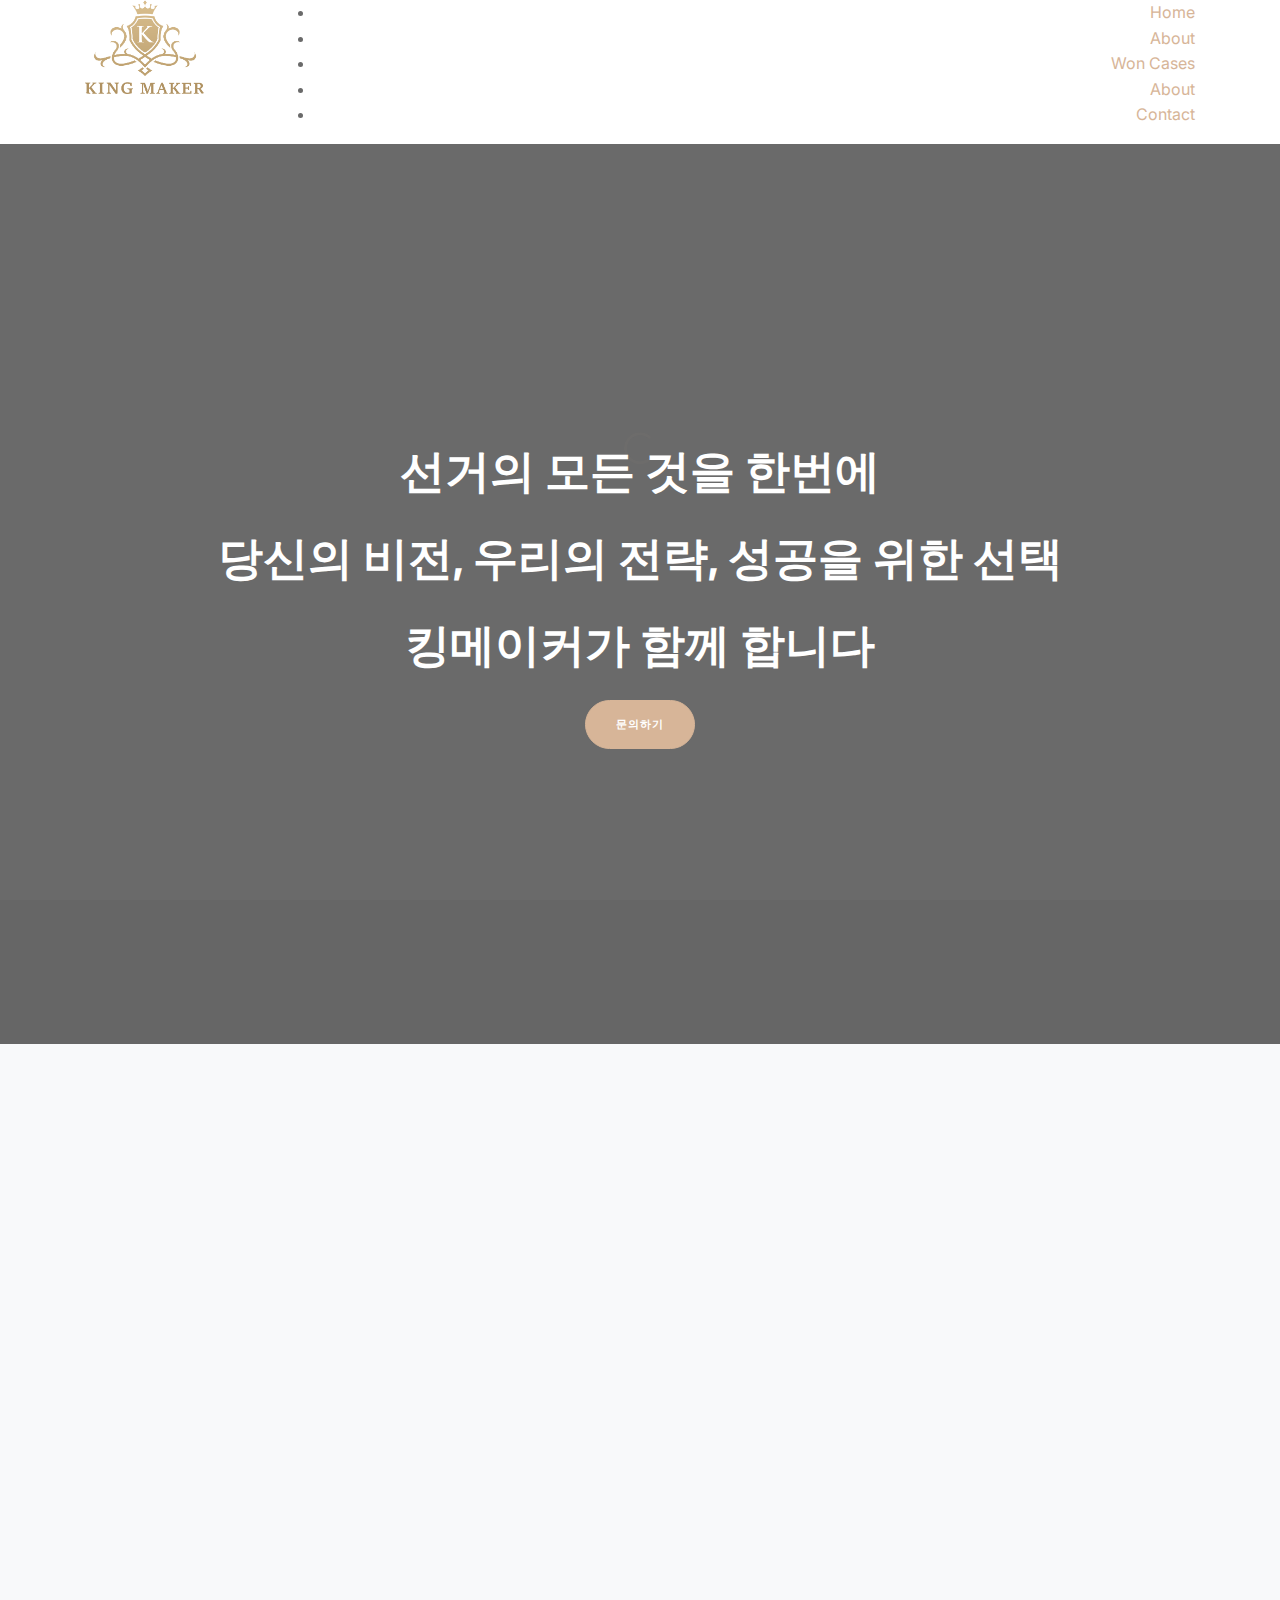
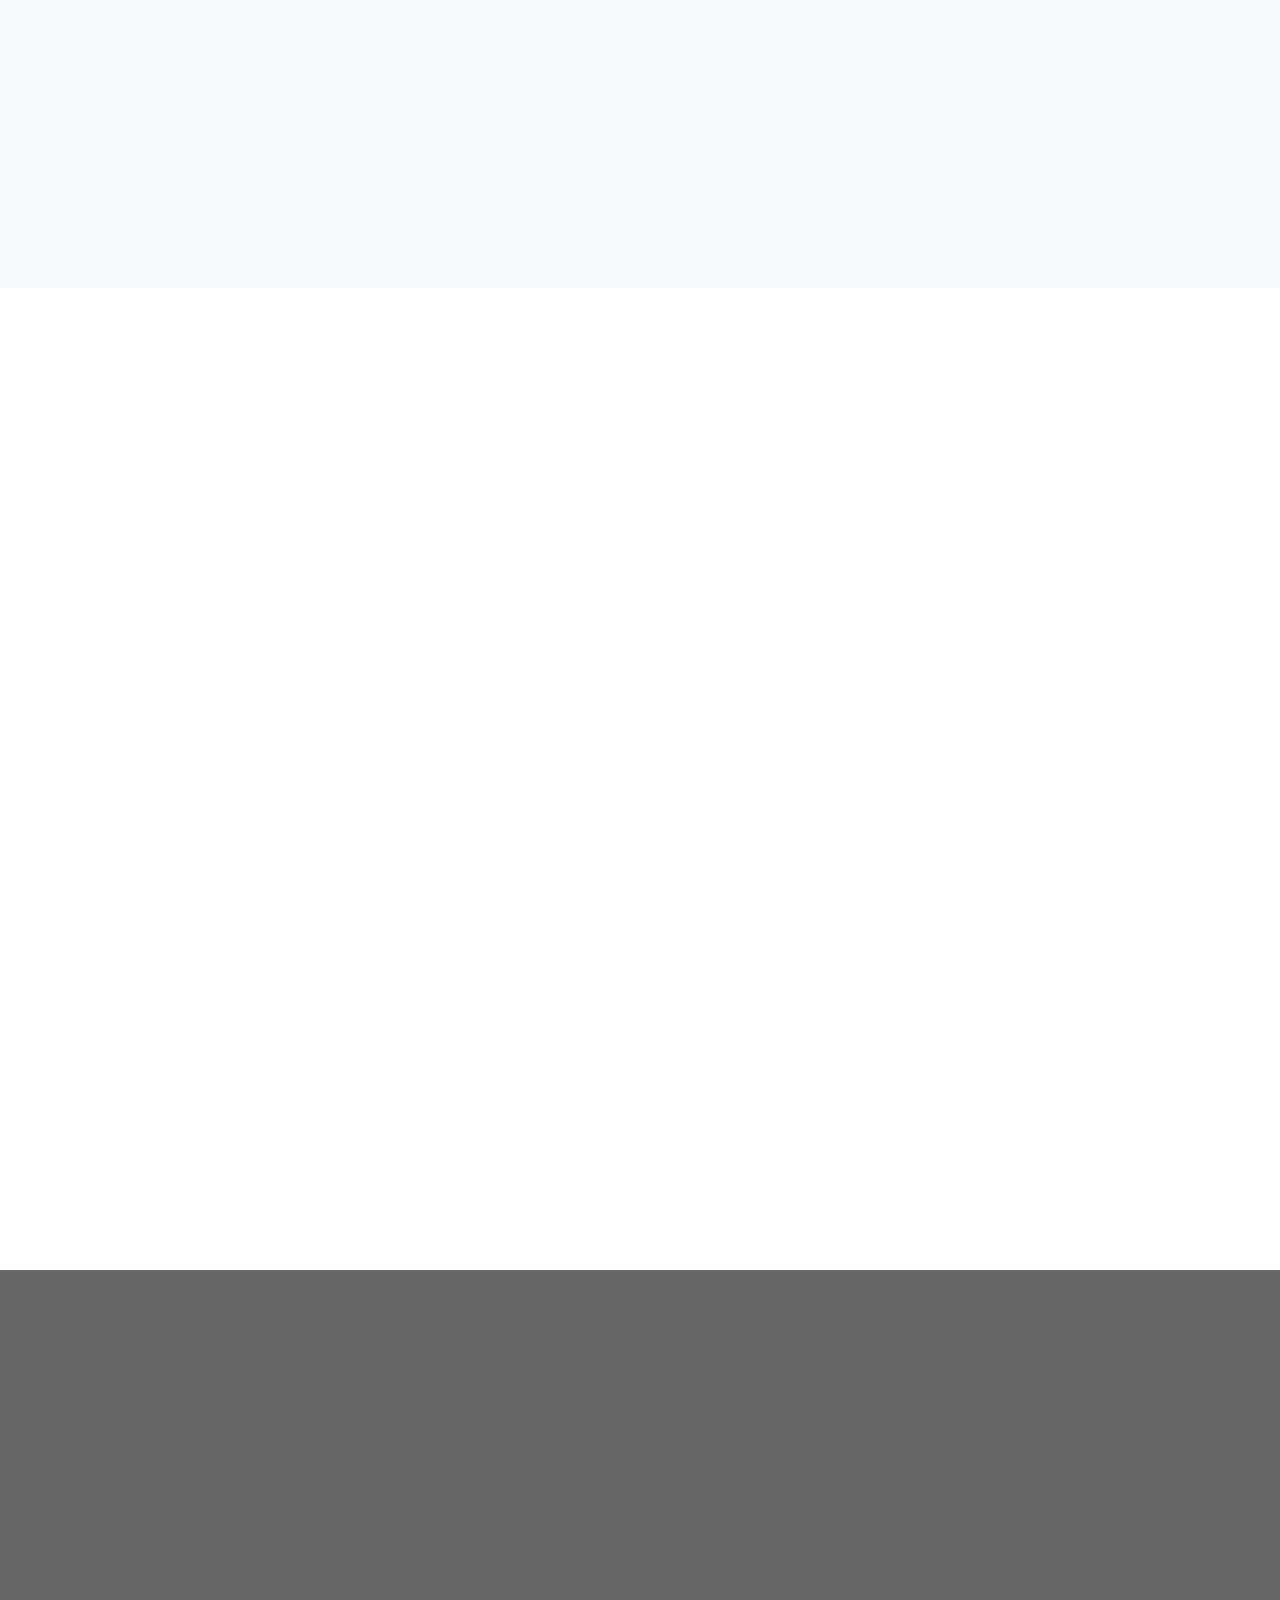
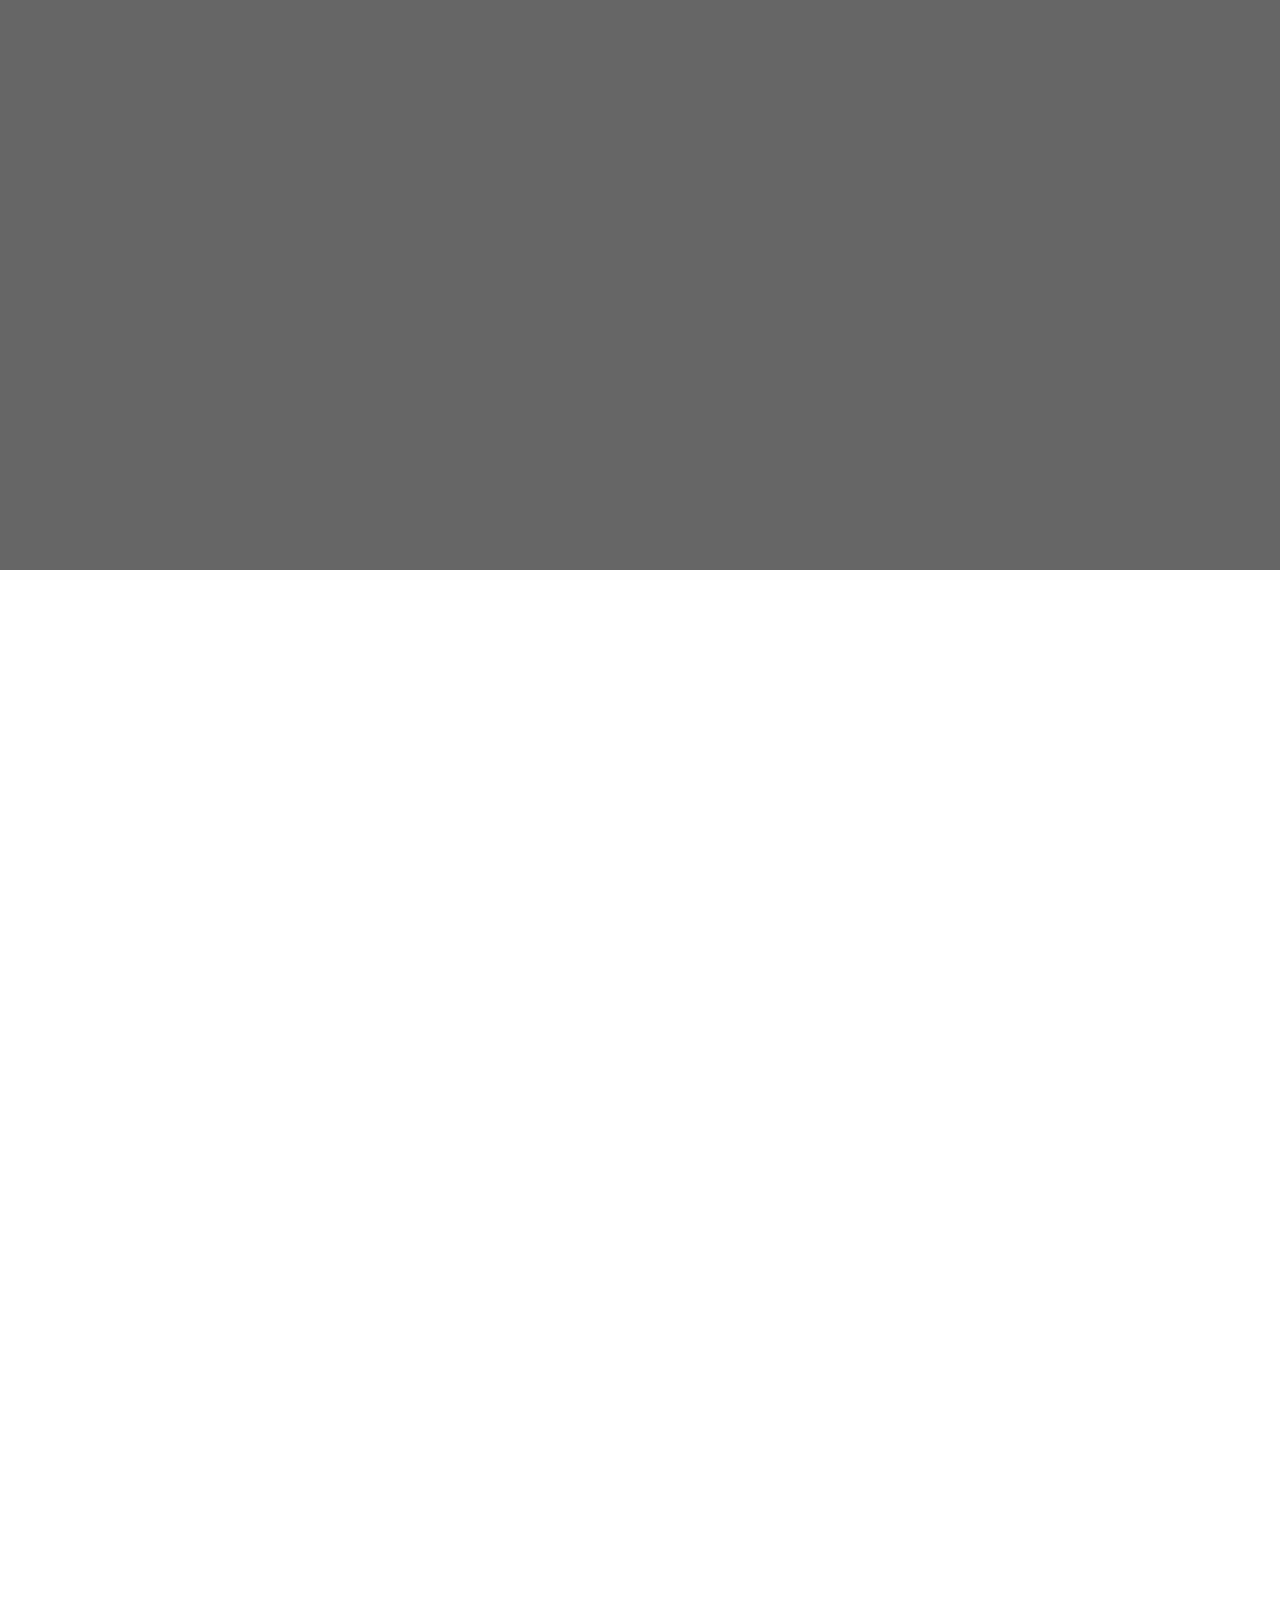
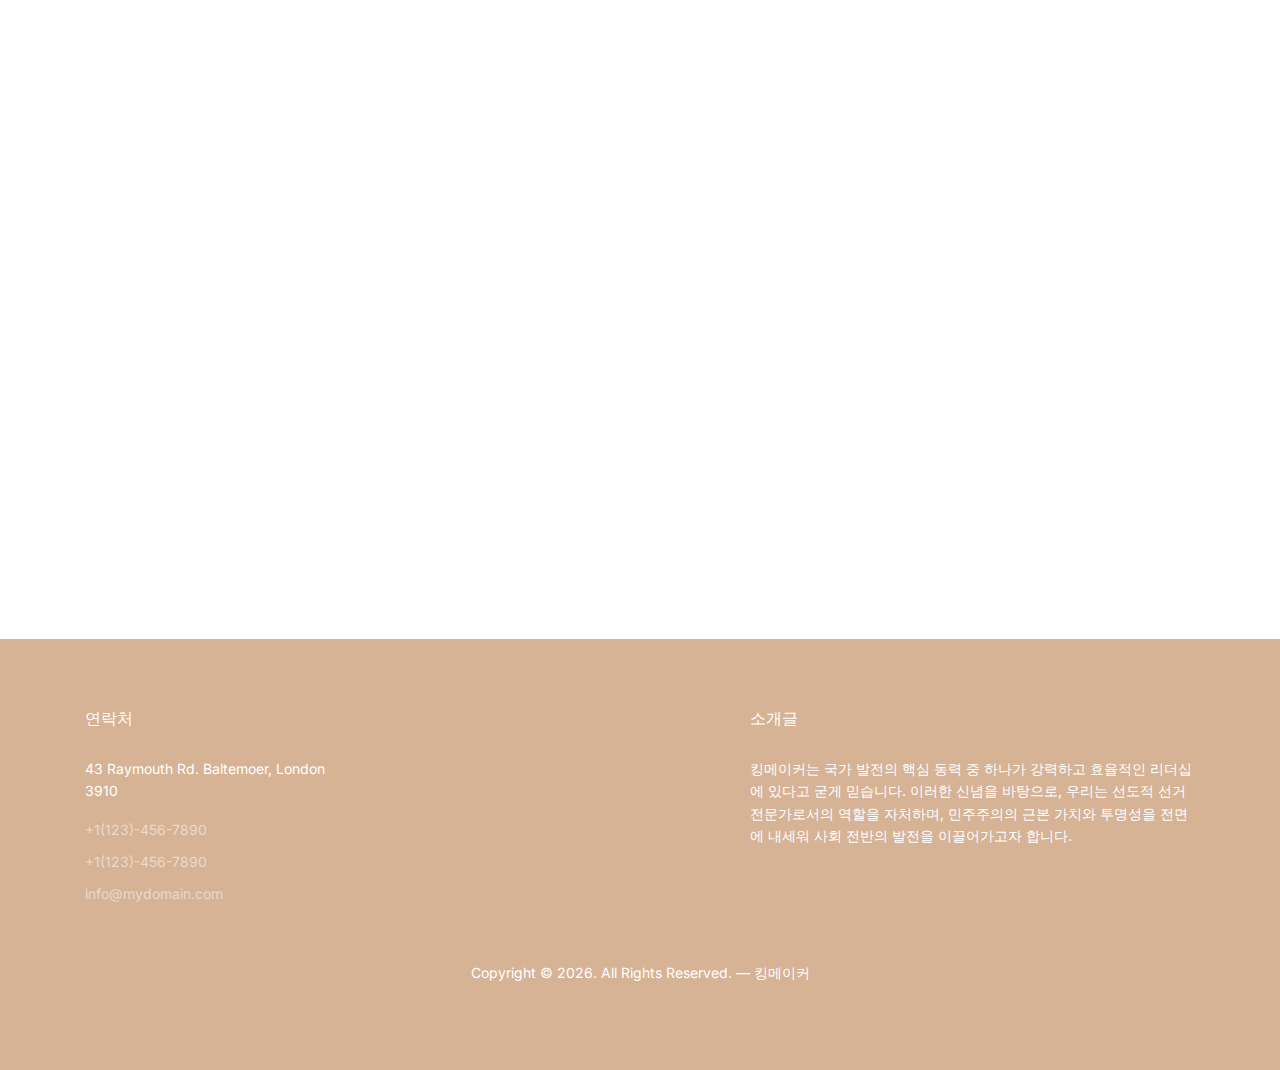
==== commit 9142340a: "메인 센터" ====
--- a/index.html
+++ b/index.html
@@ -69,7 +69,7 @@
 
 
       <div class="container">
-        <div class="row align-content-flex-end justify-content-center">
+        <div class="row align-content-center justify-content-center">
           <div class="col-12">
             <div class="row justify-content-center">
               <div class="col-lg-10 text-center">
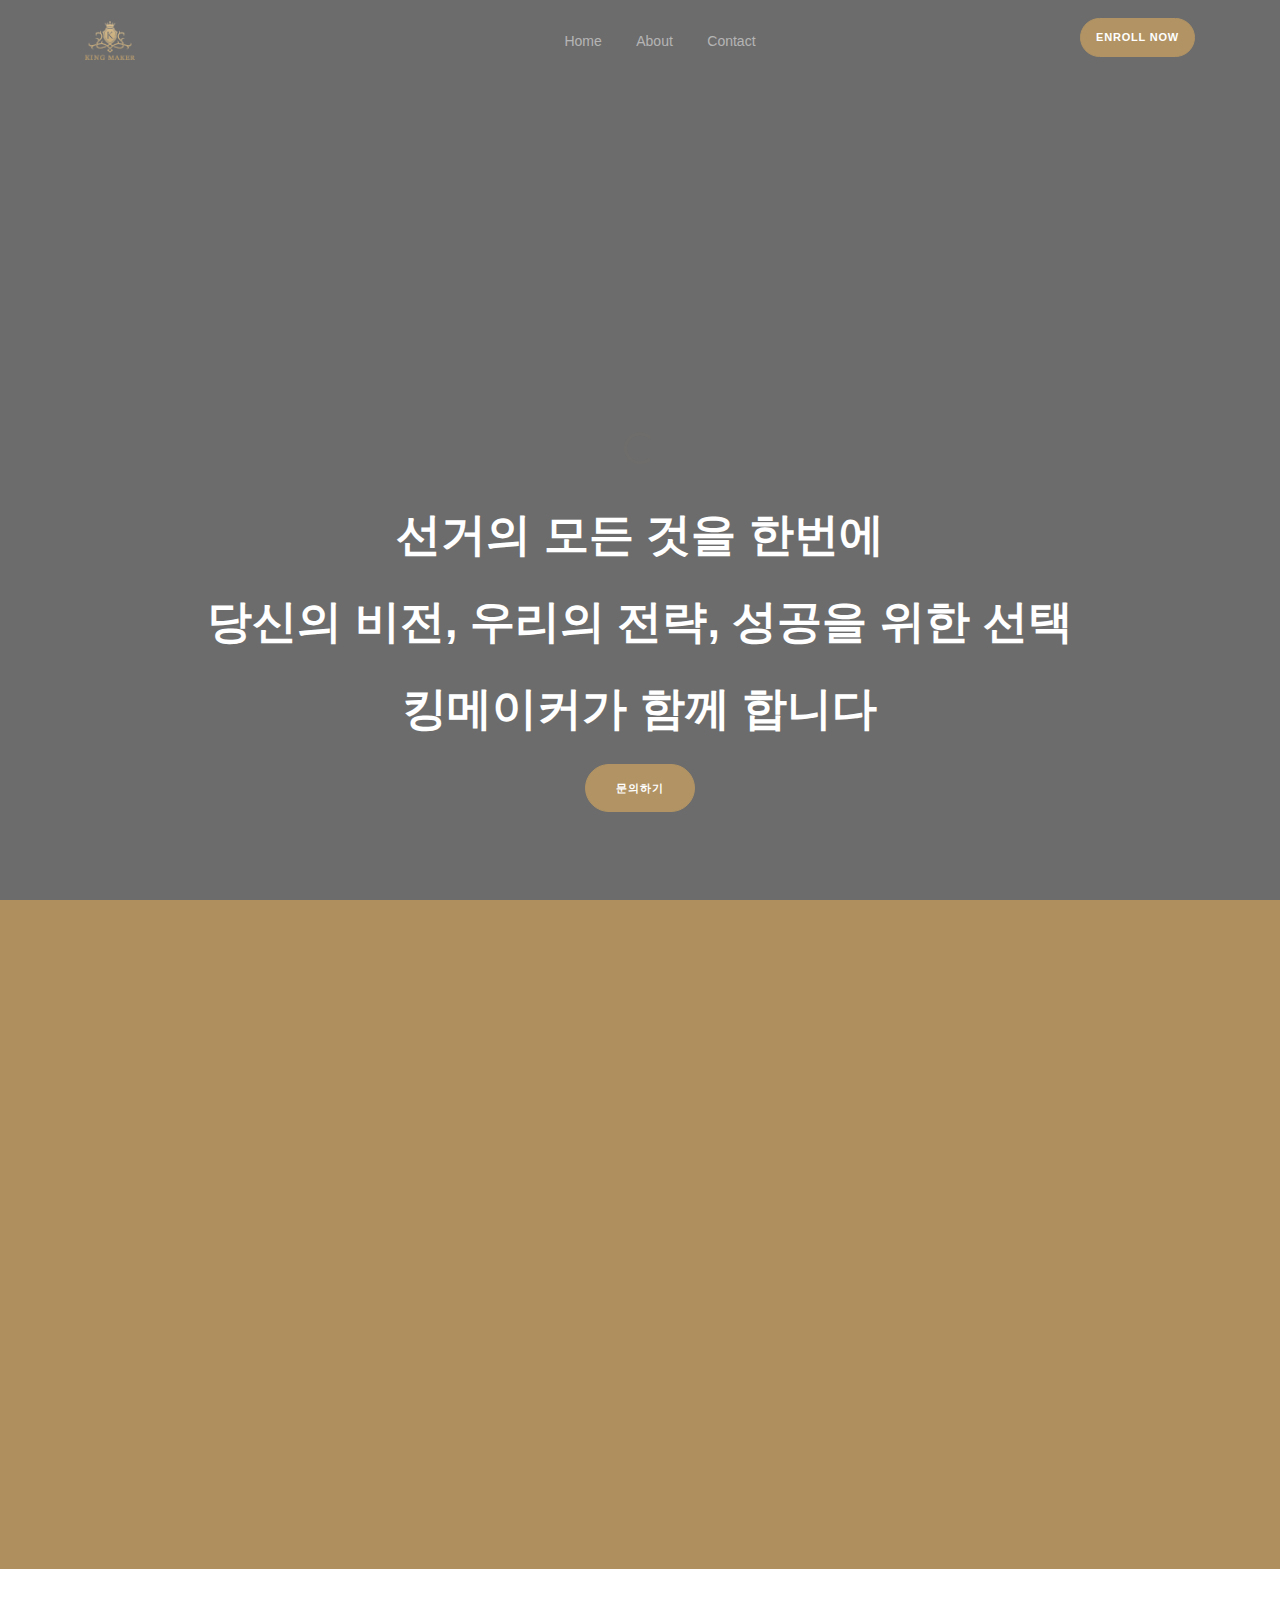
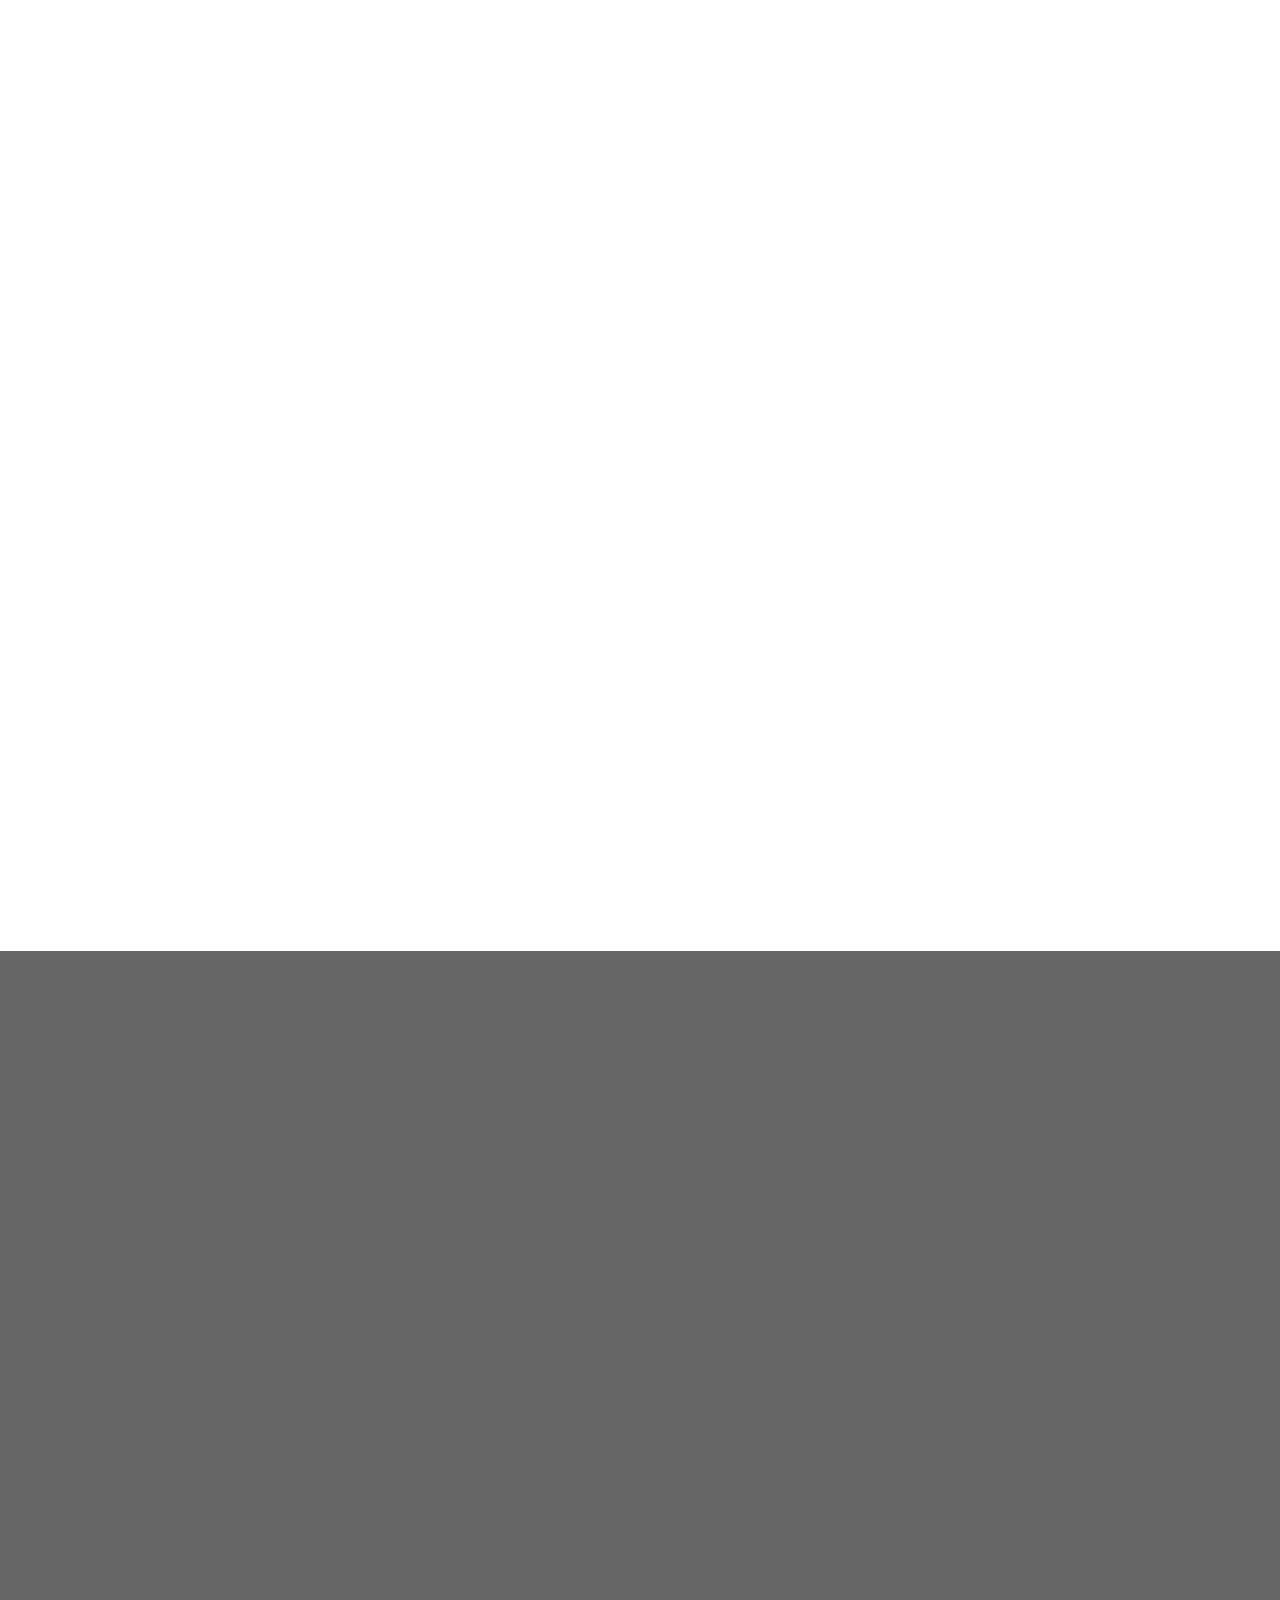
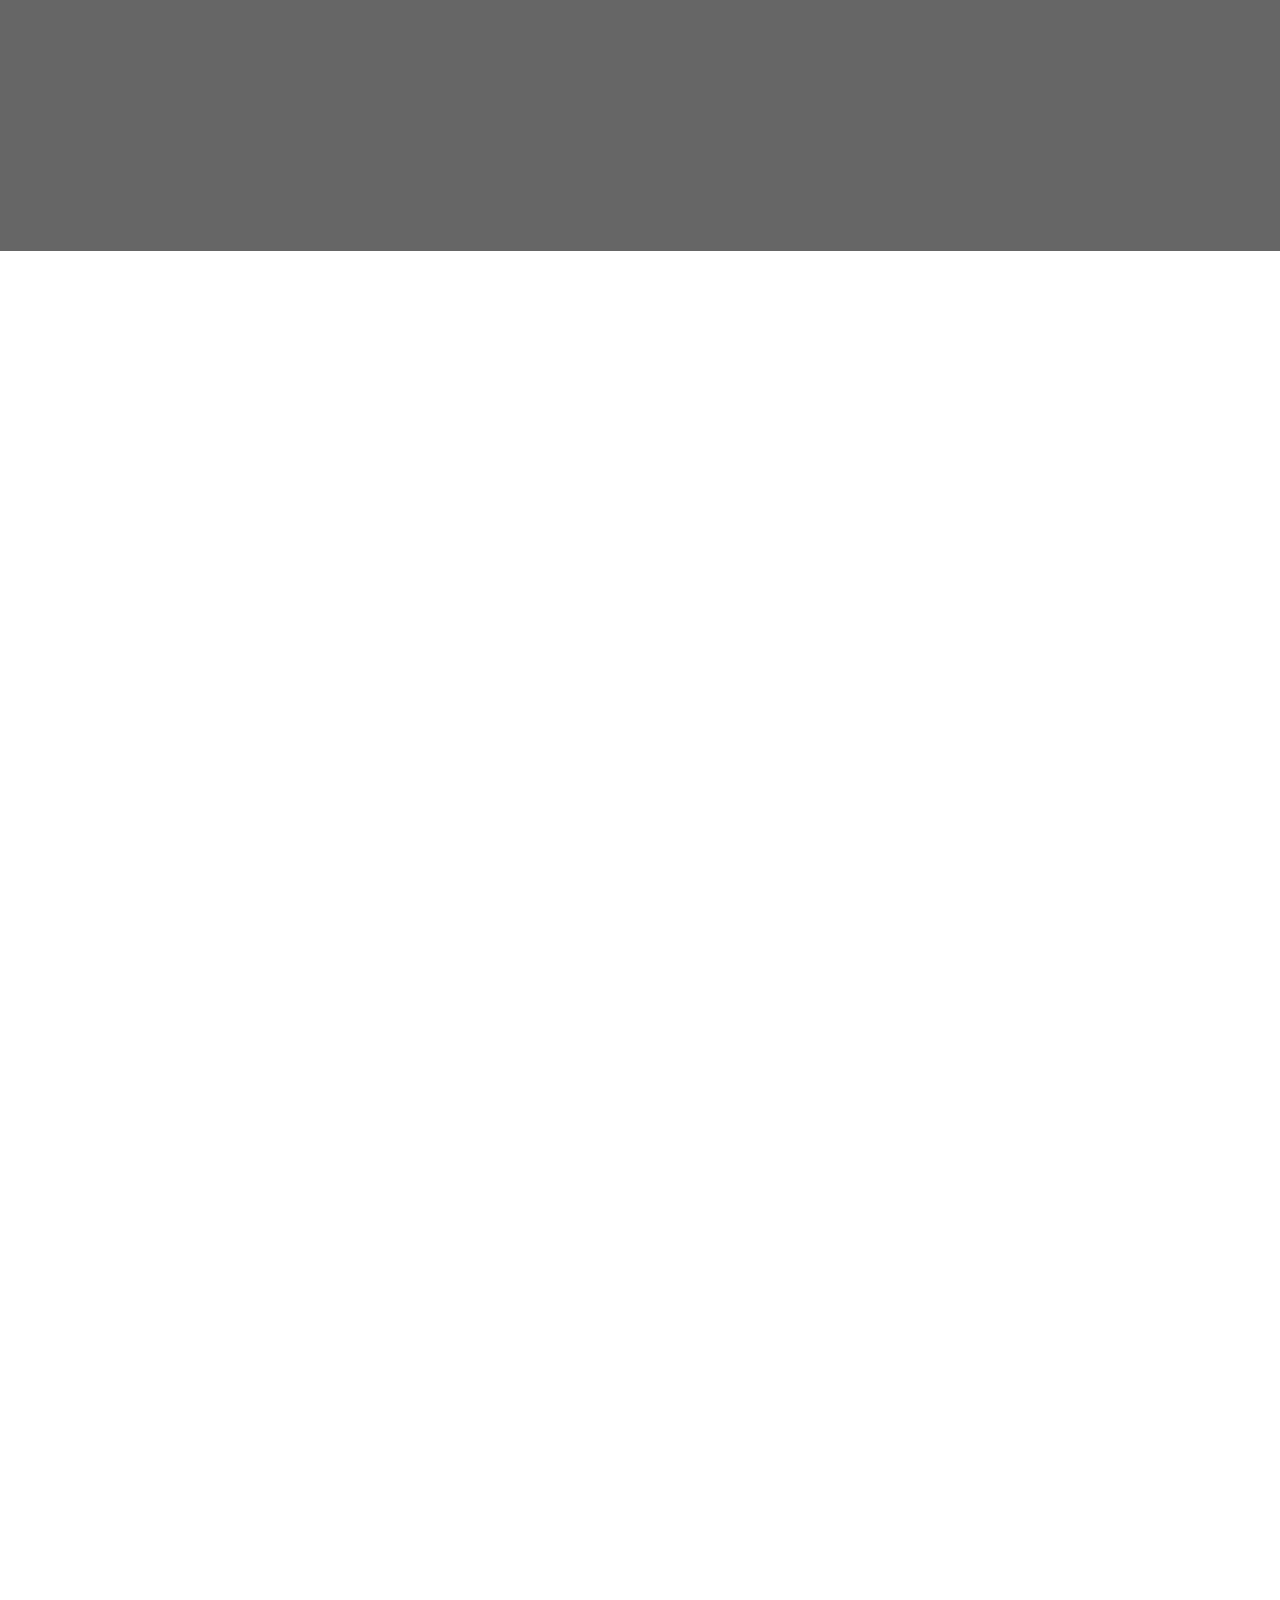
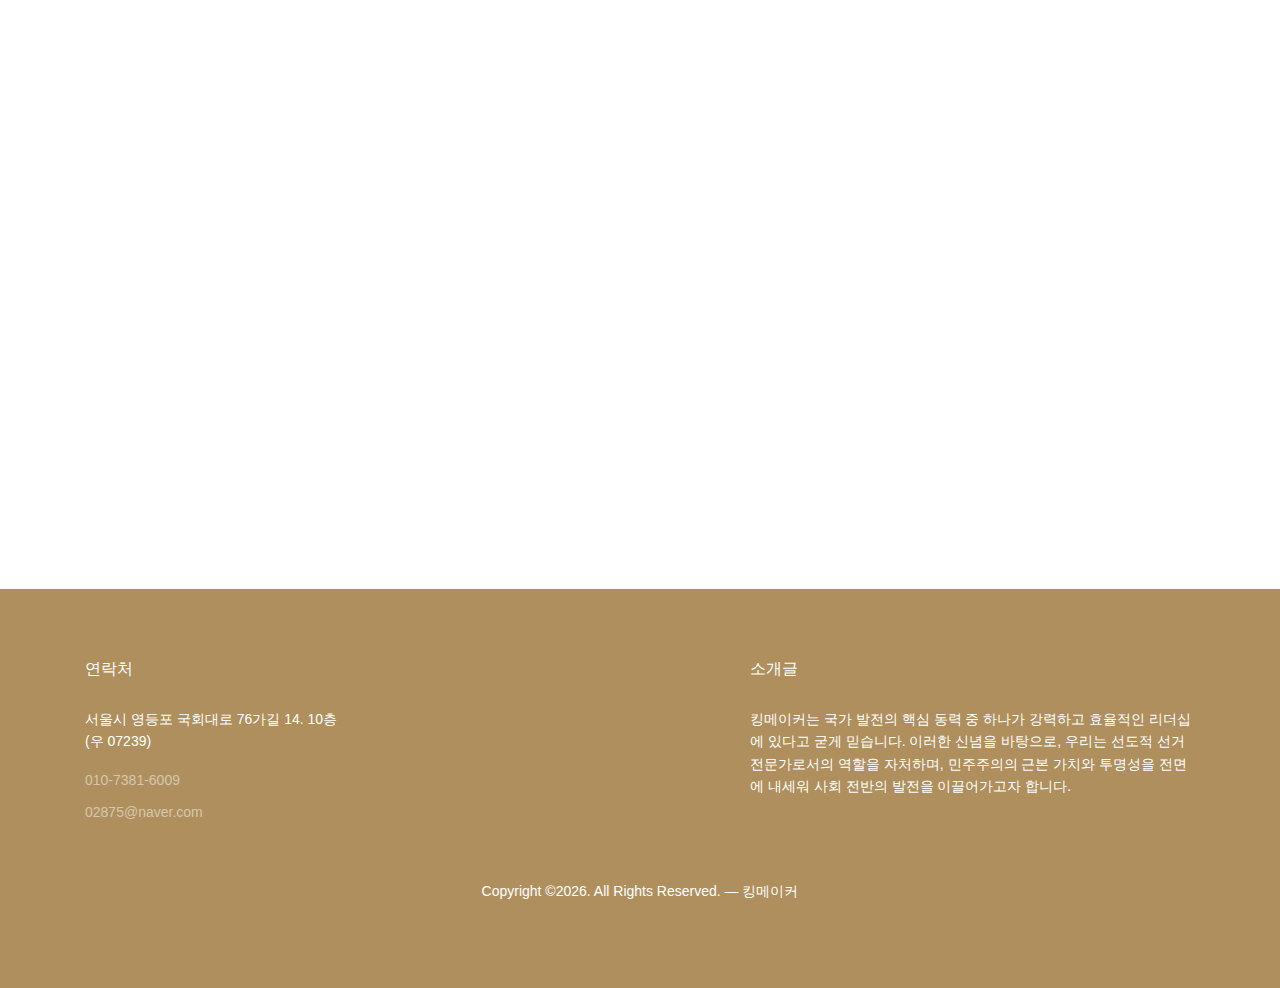
==== commit 7f2226a8: "reinit-2" ====
--- a/index.html
+++ b/index.html
@@ -6,7 +6,6 @@
 */ -->
 <!doctype html>
 <html lang="en">
-
 <head>
   <meta charset="utf-8">
   <meta name="viewport" content="width=device-width, initial-scale=1, shrink-to-fit=no">
@@ -16,9 +15,7 @@
   <meta name="description" content="" />
   <meta name="keywords" content="bootstrap, bootstrap4" />
 
-  <link
-    href="https://fonts.googleapis.com/css2?family=Display+Playfair:wght@400;700&family=Inter:wght@400;700&display=swap"
-    rel="stylesheet">
+  <link href="https://fonts.googleapis.com/css2?family=Display+Playfair:wght@400;700&family=Inter:wght@400;700&display=swap" rel="stylesheet">
 
 
   <link rel="stylesheet" href="https://unicons.iconscout.com/release/v4.0.0/css/line.css">
@@ -33,185 +30,177 @@
   <link rel="stylesheet" href="css/aos.css">
   <link rel="stylesheet" href="css/style.css">
 
-  <title>킹메이커 | 성공을 위한 선택</title>
+  <title>킹메이커</title>
 </head>
 
 <body>
-  <div class="ftco-loader"></div>
-
-  <div id="page">
-    <nav class="ftco-nav" role="navigation">
-      <div class="top-menu">
-        <div class="container">
-          <div class="row">
-            <div class="col-md-2">
-              <div id="ftco-logo"><a href="index.html">
-                <img src="images/logo.gif" alt="Image" class="img-fluid rounded" width="120" height="120">
-              </a></div>
+  <div class="site-mobile-menu">
+    <div class="site-mobile-menu-header">
+      <div class="site-mobile-menu-close">
+        <span class="icofont-close js-menu-toggle"></span>
+      </div>
+    </div>
+    <div class="site-mobile-menu-body"></div>
+  </div>
+  
+  <nav class="site-nav mb-5">
+
+    <div class="sticky-nav js-sticky-header">
+      <div class="container position-relative">
+        <div class="site-navigation text-center">
+          <a href="index.html" class="logo menu-absolute m-0">
+            <img src="images/logo.gif" alt="Image" class="img-fluid" width="50" height="50">
+          </a>
+
+          <ul class="js-clone-nav d-none d-lg-inline-block site-menu">
+            <li><a href="index.html">Home</a></li>
+            <li><a href="about.html">About</a></li>
+            <li><a href="contact.html">Contact</a></li>
+          </ul>
+
+          <a href="#" class="btn-book btn btn-secondary btn-sm menu-absolute">Enroll Now</a>
+
+          <a href="#" class="burger ml-auto float-right site-menu-toggle js-menu-toggle d-inline-block d-lg-none light" data-toggle="collapse" data-target="#main-navbar">
+            <span></span>
+          </a>
+
+        </div>
+      </div>
+    </div>
+  </nav>
+  
+
+  <div class="untree_co-hero overlay" style="background-image: url('images/IT_twi001t3093322.jpg');" >
+
+
+    <div class="container">
+      <div class="row align-items-center justify-content-center">
+        <div class="col-12 mt-5"></div>
+        <div class="col-12 mt-5">
+
+          <div class="row justify-content-center mt-5">
+            <div class="col-lg-10 text-center mt-5">
+              <h1 class="mt-5 mb-4 heading text-white" data-aos="fade-up" data-aos-delay="100">선거의 모든 것을 한번에</h1>
+              <h1 class="mb-4 heading text-white" data-aos="fade-up" data-aos-delay="100">당신의 비전, 우리의 전략, 성공을 위한 선택</h1>
+              <h1 class="mb-4 heading text-white" data-aos="fade-up" data-aos-delay="100">킹메이커가 함께 합니다</h1>
+              <p class="mb-0" data-aos="fade-up" data-aos-delay="300"><a href="contact.html" class="btn btn-secondary">문의하기</a></p>
+
             </div>
-            <div class="col-md-10 text-right menu-1">
-              <ul>
-                <li class="active"><a href="index.html">Home</a></li>
-                <li><a href="#site-section">About</a></li>
-                <li><a href="won.html">Won Cases</a></li>
-                <li><a href="about.html">About</a></li>
-                <li><a href="contact.html">Contact</a></li>
-              </ul>
-            </div>
-          </div>
-
-        </div>
-      </div>
-    </nav>
-
-
-    <div class="untree_co-hero overlay" style="background-image: url('images/IT_twi001t3093322.jpg');">
-
-
-      <div class="container">
-        <div class="row align-content-center justify-content-center">
-          <div class="col-12">
-            <div class="row justify-content-center">
-              <div class="col-lg-10 text-center">
-                <h1 class="mb-4 heading text-white" data-aos="fade-up" data-aos-delay="100">선거의 모든 것을 한번에</h1>
-                <h1 class="mb-4 heading text-white" data-aos="fade-up" data-aos-delay="100">당신의 비전, 우리의 전략, 성공을 위한 선택
-                </h1>
-                <h1 class="mb-4 heading text-white" data-aos="fade-up" data-aos-delay="100">킹메이커가 함께 합니다</h1>
-                <p class="mb-0" data-aos="fade-up" data-aos-delay="300"><a href="contact.html"
-                    class="btn btn-secondary">문의하기</a></p>
-
-              </div>
-
-
-            </div>
-
-          </div>
-
-        </div> <!-- /.row -->
-      </div> <!-- /.container -->
-
-    </div> <!-- /.untree_co-hero -->
-
-
-    <div class="services-section" id="services-section">
-      <div class="container">
-        <div class="row justify-content-between">
-          <div class="col-lg-5 mb-3 mb-lg-1">
-            <div class="section-title mb-3" data-aos="fade-up" data-aos-delay="0">
-              <h2 class="line-bottom mb-4">킹메이커의 비전</h2>
-            </div>
-
-            <p data-aos="fade-up" data-aos-delay="100">국가 발전을 위해 리더십 형성에 기여하는 선도적 선거 전문가로서,
-              민주주의와 투명성을 장려하며 사회적 발전을 선도하는 비전을 추구합니다.</p>
-
-            <ul class="mb-5 primary" data-aos="fade-up" data-aos-delay="200">
-              <li>민주주의 증진.</li>
-              <li>투명성 강화.</li>
-              <li>지속 가능한 발전.</li>
-            </ul>
-
-          </div>
-          <div class="col-lg-6" data-aos="fade-up" data-aos-delay="0">
-            <figure class="img-wrap-3">
-              <img src="images/IT_tip101t010001.jpg" alt="Image" class="img-fluid rounded" width="540" height="677">
-              <div class="dotted"></div>
-            </figure>
-
-          </div>
-        </div>
-        <div class="row justify-content-between">
-          <div class="col-lg-6" data-aos="fade-up" data-aos-delay="0">
-            <figure class="img-wrap-3">
-              <img src="images/IT_tip101t010142.jpg" alt="Image" class="img-fluid rounded" width="540" height="677">
-              <div class="dotted"></div>
-            </figure>
-          </div>
-          <div class="col-lg-5 mb-5 mb-lg-0">
-
-            <div class="section-title mb-3" data-aos="fade-up" data-aos-delay="0">
-              <h2 class="line-bottom mb-4">킹메이커의 목표</h2>
-            </div>
-
-            <p data-aos="fade-up" data-aos-delay="100">클라이언트의 비전을 실현하기 위해 전략적 지원을 제공하여
-              성공적인 선거 결과를 달성하는것 입니다.
-              민주주의와 공정성을 강화하며 국가와 사회의 발전에 기여합니다.</p>
-
-            <ul class="mb-5 primary" data-aos="fade-up" data-aos-delay="200">
-              <li>전략적 지원.</li>
-              <li>성공적인 선거 결과.</li>
-              <li>사회 발전 기여.</li>
-            </ul>
-
-          </div>
-        </div>
-      </div>
-    </div>
-
-
-
-    <div class="untree_co-section">
-      <div class="container">
-        <div class="row justify-content-center mb-5">
-          <div class="col-lg-7 text-center" data-aos="fade-up" data-aos-delay="0">
-            <h2 class="line-bottom text-center mb-4">킹메이커 진행과정</h2>
-            <p>우리는 선거 프로세스의 모든 단계에서 투명성과 책임성을 강화하기 위한 혁신적인 솔루션을 제공하고 있습니다.</p>
-          </div>
-        </div>
-        <div class="row">
-          <div class="col-6 col-sm-6 col-md-6 col-lg-4" data-aos="fade-up" data-aos-delay="100">
-            <div class="feature">
-              <span class="uil uil-apple"></span>
-              <h3>요구사항 파악</h3>
-              <p>클라이언트의 요구사항을 듣고, 선거에 관련된 목표 및 우선
-                순위를 이해합니다.</p>
-            </div>
-          </div>
-          <div class="col-6 col-sm-6 col-md-6 col-lg-4" data-aos="fade-up" data-aos-delay="200">
-            <div class="feature">
-              <span class="uil uil-calculator-alt"></span>
-              <h3>분석 및 조사</h3>
-              <p>선거에 영향을 미치는 요소들을 조사하고, 유권자 프로필,
-                정치적 환경, 경쟁 상황 등을 분석합니다.</p>
-            </div>
-          </div>
-          <div class="col-6 col-sm-6 col-md-6 col-lg-4 " data-aos="fade-up" data-aos-delay="300">
-            <div class="feature">
-              <span class="uil uil-lightbulb-alt"></span>
-              <h3>전략 수립</h3>
-              <p>조사와 분석 결과를 바탕으로 전략을 수립하고, 선거 캠페인을 위한
-                계획을 세웁니다.</p>
-            </div>
-          </div>
-
-          <div class="col-6 col-sm-6 col-md-6 col-lg-4 offset-md-2" data-aos="fade-up" data-aos-delay="100">
-            <div class="feature">
-              <span class="uil uil-backward"></span>
-              <h3>전략 실행</h3>
-              <p>전략에 따라 선거 캠페인을 실행하고, 필요한 홍보 및 마케팅
-                활동을 진행합니다.</p>
-            </div>
-          </div>
-          <div class="col-6 col-sm-6 col-md-6 col-lg-4" data-aos="fade-up" data-aos-delay="200">
-            <div class="feature">
-              <span class="uil uil-monitor-heart-rate"></span>
-              <h3>모니터링 및 평가</h3>
-              <p>선거 캠페인 진행 상황을 모니터링하고, 결과를 평가하여
-                전략의 효과를 확인하고 개선점을 파악합니다.</p>
-            </div>
-          </div>
-          <!-- <div class="col-6 col-sm-6 col-md-6 col-lg-4" data-aos="fade-up" data-aos-delay="300">
+
+
+          </div>
+
+        </div>
+
+      </div> <!-- /.row -->
+    </div> <!-- /.container -->
+
+  </div> <!-- /.untree_co-hero -->
+
+  
+  <div class="services-section" id="services-section" style="background-color: #ae8f5d;">
+    <div class="container">
+      <div class="row align-items-center">
+        <div class="col-lg-4 mb-3 mb-lg-1">
+          <div class="row align-items-center justify-content-center mb-3" data-aos="fade-up" data-aos-delay="0">
+            <h2 class="line-bottom pb-2 pt-2 m-3 border-top border-bottom border-secondary" style="color: #343a52;" >킹메이커의 비전</h2>
+          </div>
+          <p class="mr-5 ml-5 mb-4" data-aos="fade-up" data-aos-delay="100" style="color: #343a52; font-size: 15px;">국정 경험, 풍부하고 다양한 선거경험, 정책에 대한
+            공급자와 수요자 역할에 관한 이해, 각 분야 최고 전문가 포진(여론조사, 정책개발,
+            선거전략기획, 홍보 및 광고, 미디어 등) 최고의 전문성과 내공을 갖춘 실무진들이 선거
+            전문가로서 민주주의 핵심 원칙과 헌법 가치 아래 시민들의 의견을 적극적으로 수용하고
+            대표하는 민의를 대변하는 정치인 양성과 육성에 초점을 둡니다.</p>
+          <p class="ml-5" data-aos="fade-up" data-aos-delay="100" style="color: #343a52; font-size: 12px;">• 지속적인 모니터링을
+            통한 사회갈등 수준을 파악하고, 민주주의 핵심원칙 준수</p>
+          <p class="ml-5" data-aos="fade-up" data-aos-delay="100" style="color: #343a52; font-size: 12px;">• 공정과 정의, 신뢰 기반 사회
+            조성</p>
+          <p class="ml-5 mb-4" data-aos="fade-up" data-aos-delay="100" style="color: #343a52; font-size: 12px;">• 국민통합 10대 지표를 기반으로 한 정치효능감 확대</p>
+
+        </div>
+        <div class="col-lg-4 " data-aos="fade-up" data-aos-delay="0">
+          <img src="images/IT_tc00480000357.jpg" alt="Image" width="460" height="360">
+        </div>
+        <div class="col-lg-4" data-aos="fade-up" data-aos-delay="0" style="background-color: #343a52;">
+          <div class="row m-4 align-items-center justify-content-center" data-aos="fade-up" data-aos-delay="0">
+            <h2 class="line-bottom border-top">킹</h2><h2 class="line-bottom">메이커의 목표</h2>
+          </div>
+          
+          <p class="mr-5 ml-5 mb-4" data-aos="fade-up" data-aos-delay="100" style="color: white;">클라이언트의 정체성과 지향점을 확립하고, 비전 실현 및 전략적 지원을 제공해 당선 목표를
+            달성하는것 입니다. 민주주의와 공정성을 강화하며 국가와 사회의 발전에 기여하겠습니다.
+            정치, 선거, 정책 등 경쟁력 있는 컨설팅을 제공하겠습니다.</p>
+          <p class="ml-5" data-aos="fade-up" data-aos-delay="100" style="color: white; font-size: 12px;">• 전문가 네트워킹을 통한 전략적 지원.</p>
+          <p class="ml-5" data-aos="fade-up" data-aos-delay="100" style="color: white; font-size: 12px;">• 공공과 민간 부문 교차역량을 통해 검증된 성공적인 선거판세 제공</p>
+          <p class="ml-5 mb-4" data-aos="fade-up" data-aos-delay="100" style="color: white; font-size: 12px;">• 관용·협업의 정치 문화 조성 및 사회 발전 기여</p>
+        </div>
+      </div>
+    </div>
+  </div>
+
+
+
+  <div class="untree_co-section">
+    <div class="container"> 
+      <div class="row justify-content-center mb-5">
+        <div class="col-lg-7 text-center" data-aos="fade-up" data-aos-delay="0">
+          <h2 class="line-bottom text-center mb-4">킹메이커 진행과정</h2>
+          <p>우리는 선거 프로세스의 모든 단계에서 투명성과 책임성을 강화하기 위한 혁신적인 솔루션을 제공하고 있습니다.</p>
+        </div>
+      </div>
+      <div class="row">
+        <div class="col-6 col-sm-6 col-md-6 col-lg-4" data-aos="fade-up" data-aos-delay="100">
+          <div class="feature">
+            <span class="uil uil-apple"></span>
+            <h3>요구사항 파악</h3>
+            <p>클라이언트의 요구사항을 듣고, 선거에 관련된 목표 및 우선
+              순위를 이해합니다.</p>
+          </div>
+        </div>
+        <div class="col-6 col-sm-6 col-md-6 col-lg-4" data-aos="fade-up" data-aos-delay="200">
+          <div class="feature">
+            <span class="uil uil-calculator-alt"></span>
+            <h3>분석 및 조사</h3>
+            <p>선거에 영향을 미치는 요소들을 조사하고, 유권자 프로필,
+              정치적 환경, 경쟁 상황 등을 분석합니다.</p>
+          </div>
+        </div>
+        <div class="col-6 col-sm-6 col-md-6 col-lg-4 " data-aos="fade-up" data-aos-delay="300">
+          <div class="feature">
+            <span class="uil uil-lightbulb-alt"></span>
+            <h3>전략 수립</h3>
+            <p>조사와 분석 결과를 바탕으로 전략을 수립하고, 선거 캠페인을 위한
+              계획을 세웁니다.</p>
+          </div>
+        </div>
+
+        <div class="col-6 col-sm-6 col-md-6 col-lg-4 offset-md-2" data-aos="fade-up" data-aos-delay="100">
+          <div class="feature">
+            <span class="uil uil-backward"></span>
+            <h3>전략 실행</h3>
+            <p>전략에 따라 선거 캠페인을 실행하고, 필요한 홍보 및 마케팅
+              활동을 진행합니다.</p>
+          </div>
+        </div>
+        <div class="col-6 col-sm-6 col-md-6 col-lg-4" data-aos="fade-up" data-aos-delay="200">
+          <div class="feature">
+            <span class="uil uil-monitor-heart-rate"></span>
+            <h3>모니터링 및 평가</h3>
+            <p>선거 캠페인 진행 상황을 모니터링하고, 결과를 평가하여
+              전략의 효과를 확인하고 개선점을 파악합니다.</p>
+          </div>
+        </div>
+        <!-- <div class="col-6 col-sm-6 col-md-6 col-lg-4" data-aos="fade-up" data-aos-delay="300">
           <div class="feature">
             <span class="uil uil-headphones"></span>
             <h3>Music</h3>
             <p>Far far away, behind the word mountains, far from the countries Vokalia and Consonantia, there live the blind texts.</p>
           </div>
         </div> -->
-        </div>
-      </div> <!-- /.container -->
-    </div> <!-- /.untree_co-section -->
-
-
-    <!-- <div class="untree_co-section bg-light">
+      </div>
+    </div> <!-- /.container -->
+  </div> <!-- /.untree_co-section -->
+
+
+  <!-- <div class="untree_co-section bg-light">
     <div class="container"> 
       <div class="row justify-content-center mb-5">
         <div class="col-lg-7 text-center" data-aos="fade-up" data-aos-delay="0">
@@ -275,301 +264,263 @@
     </div>
   </div> -->
 
-    <div class="untree_co-section pt-0 bg-img overlay" style="background-image: url('images/IT_tip111t006188.jpg');">
-      <div class="container">
-        <div class="row align-items-center justify-content-center text-center">
-          <div class="col-lg-8">
-            <h2 class="text-white mb-3" data-aos="fade-up" data-aos-delay="0">카테고리 패키지 구성</h2>
-            <p class="text-white h6 mb-4" data-aos="fade-up" data-aos-delay="100">맞춤형 전략과 첨단 기술을 통해 후보자의 선거 캠페인을 지원하며,
-              투명성과 공정성을 바탕으로 당선 가능성을 극대화합니다.</p>
-            <p><a href="#" class="btn btn-secondary" data-aos="fade-up" data-aos-delay="200">문의하기</a></p>
-          </div>
-        </div>
-      </div>
-    </div> <!-- /.untree_co-section -->
-
-
-
-    <div class="untree_co-section">
-      <div class="container">
-        <div class="row justify-content-center mb-5">
-        </div>
-        <div class="row">
-          <div class="col-md-6 mb-4 mb-lg-0 col-lg-5 offset-md-2" data-aos="fade-up" data-aos-delay="00">
-            <div class="pricing">
-              <!-- <div class="pricing-img mb-4"><img src="images/1x/asset-1.png" alt="Image" class="img-fluid"></div> -->
-              <div class="pricing-body">
-                <h3 class="pricing-plan-title">베이직플랜</h3>
-                <!-- <div class="price"><span class="fig">$50.99</span><span>/month</span></div> -->
-                <p class="mb-4"> 후보자의 성공적인 선거 캠페인을 위해 맞춤형 전략, 첨단 기술 솔루션, 그리고 전문적인 컨설팅 서비스를 제공합니다. </p>
-                <table class="table table-sm mb-6 text-left">
-                  <tbody>
-                    <tr>
-                      <th scope="row" rowspan="6">컨설팅</th>
-                      <td> &nbsp; &nbsp; &nbsp; 선거 분석</td>
-                    </tr>
-                    <tr>
-                      <td> &nbsp; &nbsp; &nbsp; 정책(공약)</td>
-                    </tr>
-                    <tr>
-                      <td> &nbsp; &nbsp; &nbsp; 정책이념(캐치프라이즈)</td>
-                    </tr>
-                    <tr>
-                      <td> &nbsp; &nbsp; &nbsp; 스케줄 관리</td>
-                    </tr>
-                    <tr>
-                      <td> &nbsp; &nbsp; &nbsp; 언론 홍보 기사</td>
-                    </tr>
-                    <tr>
-                      <td> &nbsp; &nbsp; &nbsp; 선거기획 및 컨설팅</td>
-                    </tr>
-                    <tr>
-                      <th scope="row" rowspan="4">디자인</th>
-                      <td> &nbsp; &nbsp; &nbsp; 공보(언론홍보)</td>
-                    </tr>
-                    <tr>
-                      <td> &nbsp; &nbsp; &nbsp; 벽보용 현수막</td>
-                    </tr>
-                    <tr>
-                      <td> &nbsp; &nbsp; &nbsp; 카드뉴스, SNS디자인</td>
-                    </tr>
-                    <tr>
-                      <td> &nbsp; &nbsp; &nbsp; 명함 (인쇄비는 수량에 따라)</td>
-                    </tr>
-                    <tr>
-                      <th scope="row" rowspan="4">영상</th>
-                      <td> &nbsp; &nbsp; &nbsp; 영상제작(실물촬영, 모션그래픽)</td>
-                    </tr>
-                    <tr>
-                      <td> &nbsp; &nbsp; &nbsp; 숏츠 및 릴스 (촬영비 별도)</td>
-                    </tr>
-                    <tr>
-                      <td> &nbsp; &nbsp; &nbsp; CM송</td>
-                    </tr>
-                  </tbody>
-                </table>
-                <p><a href="#" class="btn btn-outline-primary">베이직플랜 시작하기</a></p>
-              </div>
-
+  <div class="untree_co-section pt-0 bg-img overlay" style="background-image: url('images/IT_tip111t006188.jpg');">
+    <div class="container">
+      <div class="row align-items-center justify-content-center text-center">
+        <div class="col-lg-8">
+          <h2 class="text-white mb-3" data-aos="fade-up" data-aos-delay="0">카테고리 패키지 구성</h2>
+          <p class="text-white h6 mb-4" data-aos="fade-up" data-aos-delay="100">맞춤형 전략과 첨단 기술을 통해 후보자의 선거 캠페인을 지원하며, 투명성과 공정성을 바탕으로 당선 가능성을 극대화합니다.</p>
+          <p><a href="#" class="btn btn-secondary" data-aos="fade-up" data-aos-delay="200">문의하기</a></p>
+        </div>
+      </div>
+    </div>  
+  </div> <!-- /.untree_co-section -->
+
+
+
+  <div class="untree_co-section">
+    <div class="container">
+      <div class="row justify-content-center mb-5">
+      </div>
+      <div class="row">
+        <div class="col-md-6 mb-4 mb-lg-0 col-lg-5 offset-md-2" data-aos="fade-up" data-aos-delay="00">
+          <div class="pricing">
+            <div class="pricing-body">
+              <h3 class="pricing-plan-title">Basic플랜</h3>
+              <p class="mb-4"> 후보자의 성공적인 선거 캠페인을 위해 맞춤형 전략, 첨단 기술 솔루션, 그리고 전문적인 컨설팅 서비스를 제공합니다. </p>
+              <table class="table table-sm mb-6 text-center table-bordered">
+                <tbody>
+                  <tr>
+                    <th class="align-middle" scope="row" rowspan="6">컨설팅</th>
+                    <td> &nbsp; &nbsp; &nbsp; 선거 분석</td>
+                  </tr>
+                  <tr><td> &nbsp; &nbsp; &nbsp; 정책(공약)</td></tr>
+                  <tr><td> &nbsp; &nbsp; &nbsp; 정책이념(캐치프라이즈)</td></tr>
+                  <tr><td> &nbsp; &nbsp; &nbsp; 스케줄 관리</td></tr>
+                  <tr><td> &nbsp; &nbsp; &nbsp; 언론 홍보 기사</td></tr>
+                  <tr><td> &nbsp; &nbsp; &nbsp; 선거기획 및 컨설팅</td></tr>
+                  <tr>
+                    <th class="align-middle" scope="row" rowspan="4">디자인</th>
+                    <td> &nbsp; &nbsp; &nbsp; 공보(언론홍보)</td>
+                  </tr>
+                  <tr><td> &nbsp; &nbsp; &nbsp; 벽보용 현수막</td></tr>
+                  <tr><td> &nbsp; &nbsp; &nbsp; 카드뉴스, SNS디자인</td></tr>
+                  <tr><td> &nbsp; &nbsp; &nbsp; 명함 (인쇄비는 수량에 따라)</td></tr>
+                  <tr>
+                    <th class="align-middle" scope="row" rowspan="3">영상</th>
+                    <td> &nbsp; &nbsp; &nbsp; 영상제작(실물촬영, 모션그래픽)</td>
+                  </tr>
+                  <tr><td> &nbsp; &nbsp; &nbsp; 숏츠 및 릴스 (촬영비 별도)</td></tr>
+                  <tr><td> &nbsp; &nbsp; &nbsp; CM송</td></tr>
+                </tbody>
+              </table>
+              <p><a href="#" class="btn btn-outline-primary">베이직플랜 시작하기</a></p>
             </div>
-          </div>
-          <div class="col-md-6 mb-4 mb-lg-0 col-lg-5" data-aos="fade-up" data-aos-delay="200">
-            <div class="pricing">
-              <!-- <div class="pricing-img mb-4"><img src="images/1x/asset-2.png" alt="Image" class="img-fluid"></div> -->
-              <div class="pricing-body">
-
-                <h3 class="pricing-plan-title">VIP플랜</h3>
-
-                <p class="mb-5">베이직플랜에서 제공되는 모든 패키지와 함께, 전문가 네트워크를 활용한 핵심 서비스를 통해 최상의 결과를 도출 합니다.</p>
-                <table class="table table-sm mb-5 text-left">
-                  <tbody>
-                    <tr>
-                      <th scope="row">컨설팅</th>
-                      <td rowspan="3" class="align-middle"> &nbsp; &nbsp; &nbsp; 베이직 플랜과 동일</td>
-                    </tr>
-                    <tr>
-                      <th scope="row">디자인</th>
-                    </tr>
-                    <tr>
-                      <th scope="row">영상</th>
-                    </tr>
-                  </tbody>
-                </table>
-                <div class="mb-5"><span class="uil uil-plus-circle btn-lg" style="width: 120px; height:120px"></span>
-                </div>
-
-                <table class="table table-sm mb-6 text-left">
-                  <tbody>
-                    <tr>
-                      <th scope="row" rowspan="6">컨설팅</th>
-                      <td> &nbsp; &nbsp; &nbsp; 프로필 사진 촬영</td>
-                    </tr>
-                    <tr>
-                      <td> &nbsp; &nbsp; &nbsp; 여론조사</td>
-                    </tr>
-                    <tr>
-                      <td> &nbsp; &nbsp; &nbsp; 공약집 제작</td>
-                    </tr>
-                    <tr>
-                      <td> &nbsp; &nbsp; &nbsp; 버스등 광고</td>
-                    </tr>
-                    <tr>
-                      <td> &nbsp; &nbsp; &nbsp; 코디</td>
-                    </tr>
-                    <tr>
-                      <td> &nbsp; &nbsp; &nbsp; 스피치 컨설팅</td>
-                    </tr>
-                  </tbody>
-                </table>
-                <p><a href="#" class="btn btn-primary">VPI플랜 시작하기</a></p>
-              </div>
+            
+          </div>
+        </div>
+        <div class="col-md-6 mb-4 mb-lg-0 col-lg-5" data-aos="fade-up" data-aos-delay="200">
+          <div class="pricing">
+            <div class="pricing-body">
+              <h3 class="pricing-plan-title">VPI플랜</h3>
+              <p class="mb-5">베이직플랜에서 제공되는 모든 패키지와 함께, 전문가 네트워크를 활용한 핵심 서비스를 통해 최상의 결과를 도출 합니다.</p>
+              <table class="table table-sm table-bordered mb-5 text-center">
+                <tbody>
+                  <tr>
+                    <th class="align-middle" scope="row" rowspan="6">컨설팅</th>
+                    <td> &nbsp; &nbsp; &nbsp; 선거 분석</td>
+                  </tr>
+                  <tr><td> &nbsp; &nbsp; &nbsp; 정책(공약)</td></tr>
+                  <tr><td> &nbsp; &nbsp; &nbsp; 정책이념(캐치프라이즈)</td></tr>
+                  <tr><td> &nbsp; &nbsp; &nbsp; 스케줄 관리</td></tr>
+                  <tr><td> &nbsp; &nbsp; &nbsp; 언론 홍보 기사</td></tr>
+                  <tr><td> &nbsp; &nbsp; &nbsp; 선거기획 및 컨설팅</td></tr>
+                  <tr>
+                    <th class="align-middle" scope="row" rowspan="4">디자인</th>
+                    <td> &nbsp; &nbsp; &nbsp; 공보(언론홍보)</td>
+                  </tr>
+                  <tr><td> &nbsp; &nbsp; &nbsp; 벽보용 현수막</td></tr>
+                  <tr><td> &nbsp; &nbsp; &nbsp; 카드뉴스, SNS디자인</td></tr>
+                  <tr><td> &nbsp; &nbsp; &nbsp; 명함 (인쇄비는 수량에 따라)</td></tr>
+                  <tr>
+                    <th class="align-middle" scope="row" rowspan="3">영상</th>
+                    <td> &nbsp; &nbsp; &nbsp; 영상제작(실물촬영, 모션그래픽)</td>
+                  </tr>
+                  <tr><td> &nbsp; &nbsp; &nbsp; 숏츠 및 릴스 (촬영비 별도)</td></tr>
+                  <tr><td> &nbsp; &nbsp; &nbsp; CM송</td></tr>
+                  <tr>
+                    <th class="align-middle" scope="row" rowspan="6">컨설팅</th>
+                    <td>  &nbsp; &nbsp; &nbsp; 프로필 사진 촬영</td>
+                  </tr>
+                  <tr><td>  &nbsp; &nbsp; &nbsp; 여론조사</td></tr>
+                  <tr><td>  &nbsp; &nbsp; &nbsp; 공약집 제작</td></tr>
+                  <tr><td>  &nbsp; &nbsp; &nbsp; 버스등 광고</td></tr>
+                  <tr><td>  &nbsp; &nbsp; &nbsp; 코디</td></tr>
+                  <tr><td>  &nbsp; &nbsp; &nbsp; 스피치 컨설팅</td></tr>
+                </tbody>
+              </table>
+              <p><a href="#" class="btn btn-primary">VPI플랜 시작하기</a></p>
             </div>
           </div>
         </div>
       </div>
-    </div> <!-- /.untree_co-section -->
-
-    <div class="untree_co-section">
-
-      <div class="container">
-        <div class="row">
-          <div class="col-lg-5 mr-auto mb-5 mb-lg-0" data-aos="fade-up" data-aos-delay="0">
-            <img src="images/IT_tip101t010014.jpg" alt="image" class="img-fluid">
-          </div>
-          <div class="col-lg-7 ml-auto" data-aos="fade-up" data-aos-delay="100">
-            <h3 class="line-bottom mb-3">자주묻는질문(FAQ)</h3>
-
-            <div class="custom-accordion" id="accordion_1">
-              <div class="accordion-item">
-                <h2 class="mb-0">
-                  <button class="btn btn-link" type="button" data-toggle="collapse" data-target="#collapseOne"
-                    aria-expanded="true" aria-controls="collapseOne">킹메이커의 포트폴리오를 보고싶어요</button>
-                </h2>
-
-                <div id="collapseOne" class="collapse show" aria-labelledby="headingOne" data-parent="#accordion_1">
-                  <div class="accordion-body">
-                    <div class="d-flex">
-                      <div class="accordion-img mr-4">
-                        <img src="images/IT_tip101t010128.jpg" alt="Image" class="img-fluid">
-                      </div>
-                      <div>
-                        <p>클라이언트의 요청으로 포트폴리오를 보여드리기 어렵다는 점을 양해 부탁드립니다.</p>
-                        <p>궁금하신 점에 대해서는 최대한 성심성의 껏 응대해 드리겠습니다.</p>
-                      </div>
+    </div>
+  </div> <!-- /.untree_co-section -->
+
+  <div class="untree_co-section">
+
+    <div class="container">
+      <div class="row">
+        <div class="col-lg-5 mr-auto mb-5 mb-lg-0"  data-aos="fade-up" data-aos-delay="0">
+          <img src="images/IT_tip101t010014.jpg" alt="image" class="img-fluid">
+        </div>
+        <div class="col-lg-7 ml-auto" data-aos="fade-up" data-aos-delay="100">
+          <h3 class="line-bottom mb-3">자주묻는질문(FAQ)</h3>
+
+          <div class="custom-accordion" id="accordion_1">
+            <div class="accordion-item">
+              <h2 class="mb-0">
+                <button class="btn btn-link" type="button" data-toggle="collapse" data-target="#collapseOne" aria-expanded="true" aria-controls="collapseOne">
+                  킹메이커의 포트폴리오를 보고싶어요</button>
+              </h2>
+
+              <div id="collapseOne" class="collapse show" aria-labelledby="headingOne" data-parent="#accordion_1">
+                <div class="accordion-body">
+                  <div class="d-flex">
+                    <div class="accordion-img mr-4">
+                      <img src="images/IT_tip101t010128.jpg" alt="Image" class="img-fluid">
+                    </div>
+                    <div>
+                      <p>클라이언트의 요청으로 포트폴리오를 보여드리기 어렵다는 점을 양해 부탁드립니다.</p>
+                      <p>궁금하신 점에 대해서는 최대한 성심성의 껏 응대해 드리겠습니다.</p>
                     </div>
                   </div>
                 </div>
-              </div> <!-- .accordion-item -->
-
-              <div class="accordion-item">
-                <h2 class="mb-0">
-                  <button class="btn btn-link collapsed" type="button" data-toggle="collapse" data-target="#collapseTwo"
-                    aria-expanded="false" aria-controls="collapseTwo">패키지 구성에서 basic과 VIP 차이가 뭔가요?</button>
-                </h2>
-                <div id="collapseTwo" class="collapse" aria-labelledby="headingTwo" data-parent="#accordion_1">
-                  <div class="accordion-body">
-                    <div class="d-flex">
-                      <div class="accordion-img mr-4">
-                        <img src="images/IT_tip101t010102.jpg" alt="Image" class="img-fluid">
-                      </div>
-                      <div>
-                        <p>저희 킹메이커와 계약하시면 기본적으로 basic플랜으로 진행됩니다. </p>
-                        <p>VIP플랜은 베이직플랜에 추가되는 '옵션'으로 생각 해주시면
-                          감사드리겠습니다.</p>
-                      </div>
+              </div>
+            </div> <!-- .accordion-item -->
+
+            <div class="accordion-item">
+              <h2 class="mb-0">
+                <button class="btn btn-link collapsed" type="button" data-toggle="collapse" data-target="#collapseTwo" aria-expanded="false" aria-controls="collapseTwo">
+                  패키지 Basic 컨설팅, VIP 컨설팅의 차이가 무엇일까요?</button>
+              </h2>
+              <div id="collapseTwo" class="collapse" aria-labelledby="headingTwo" data-parent="#accordion_1">
+                <div class="accordion-body">
+                  <div class="d-flex">
+                    <div class="accordion-img mr-4">
+                      <img src="images/IT_tip101t010102.jpg" alt="Image" class="img-fluid">
+                    </div>
+                    <div>
+                      <p>저희 킹메이커와 계약하시면 기본적으로 basic플랜으로 진행됩니다. </p>
+                      <p>VIP플랜은 베이직플랜에 추가되는 '옵션'으로 생각 해주시면
+                        감사드리겠습니다.</p>
                     </div>
                   </div>
                 </div>
-              </div> <!-- .accordion-item -->
-              <div class="accordion-item">
-                <h2 class="mb-0">
-                  <button class="btn btn-link collapsed" type="button" data-toggle="collapse"
-                    data-target="#collapseThree" aria-expanded="false" aria-controls="collapseThree">킹메이커에서 일하는 사람들은
-                    누구인가요?</button>
-                </h2>
-
-                <div id="collapseThree" class="collapse" aria-labelledby="headingThree" data-parent="#accordion_1">
-                  <div class="accordion-body">
-                    <div class="d-flex">
-                      <div class="accordion-img mr-4">
-                        <img src="images/IT_tip101t010112.jpg" alt="Image" class="img-fluid">
-                      </div>
-                      <div>
-                        <p>킹메이커는 정치 분야에서 깊은 통찰력과 높은 전문성을 지닌 전문가 집단으로 구성되어 있습니다.</p>
-                        <p>정책 입안자, 정치인, 그리고 관련 기관들과 협력하여 실질적인 변화를 이끌어내는데 중점을 둡니다.</p>
-                      </div>
-                    </div>
-
+              </div>
+            </div> <!-- .accordion-item -->
+            <div class="accordion-item">
+              <h2 class="mb-0">
+                <button class="btn btn-link collapsed" type="button" data-toggle="collapse" data-target="#collapseThree" aria-expanded="false" aria-controls="collapseThree">
+                  킹메이커에서 함께하는 사람들은?</button>
+              </h2>
+
+              <div id="collapseThree" class="collapse" aria-labelledby="headingThree" data-parent="#accordion_1">
+                <div class="accordion-body">
+                  <div class="d-flex">
+                    <div class="accordion-img mr-4">
+                      <img src="images/IT_tip101t010112.jpg" alt="Image" class="img-fluid">
+                    </div>
+                    <div>
+                      <p>킹메이커는 정치 분야에서 깊은 통찰력과 높은 전문성을 지닌 전문가 집단으로 구성되어 있습니다.</p>
+                      <p>정책 입안자, 정치인, 그리고 관련 기관들과 협력하여 실질적인 변화를 이끌어내는데 중점을 둡니다.</p>
+                    </div>
+                  </div>
+
+                </div>
+              </div>
+
+            </div> <!-- .accordion-item -->
+            <div class="accordion-item">
+              <h2 class="mb-0">
+                <button class="btn btn-link collapsed" type="button" data-toggle="collapse" data-target="#collapseFour" aria-expanded="false" aria-controls="collapseFour">
+                  컨설팅 비용 및 견적은?</button>
+              </h2>
+
+              <div id="collapseFour" class="collapse" aria-labelledby="headingFour" data-parent="#accordion_1">
+                <div class="accordion-body">
+                  <div class="d-flex">
+                    <div class="accordion-img mr-4">
+                      <img src="images/IT_tip101t010186.jpg" alt="Image" class="img-fluid">
+                    </div>
+                    <div>
+                      <p>대선, 총선, 지선 및 농협, 수협, 새마을금고 등 규모 및 단위별
+                        선거에 따라 다르고 책정된 예산이 있으면 사전 상담 이후 견적을 맞춰 드립니다.</p>
+                    </div>
                   </div>
                 </div>
-
-              </div> <!-- .accordion-item -->
-              <div class="accordion-item">
-                <h2 class="mb-0">
-                  <button class="btn btn-link collapsed" type="button" data-toggle="collapse"
-                    data-target="#collapseFour" aria-expanded="false" aria-controls="collapseFour">대략적인 비용은 어떻게
-                    되나요?</button>
-                </h2>
-
-                <div id="collapseFour" class="collapse" aria-labelledby="headingFour" data-parent="#accordion_1">
-                  <div class="accordion-body">
-                    <div class="d-flex">
-                      <div class="accordion-img mr-4">
-                        <img src="images/IT_tip101t010186.jpg" alt="Image" class="img-fluid">
-                      </div>
-                      <div>
-                        <p>농업, 수협, 총선, 지방선거, 대선에 따라 비용이 다르고 주어진 예산이 있으시면 견적을 최대한 맞춰
-                          드립니다.</p>
-                      </div>
-                    </div>
-                  </div>
-                </div>
-
-              </div> <!-- .accordion-item -->
-            </div>
-
-          </div>
-        </div>
-      </div>
-    </div> <!-- /.untree_co-section -->
-
-    <div class="site-footer">
-
-
-      <div class="container">
-
-        <div class="row">
-          <div class="col-lg-3 mr-auto">
-            <div class="widget">
-              <h3>연락처</h3>
-              <address>43 Raymouth Rd. Baltemoer, London 3910</address>
-              <ul class="list-unstyled links mb-4">
-                <li><a href="tel://11234567890">+1(123)-456-7890</a></li>
-                <li><a href="tel://11234567890">+1(123)-456-7890</a></li>
-                <li><a href="mailto:info@mydomain.com">info@mydomain.com</a></li>
-              </ul>
-            </div>
-          </div> <!-- /.col-lg-3 -->
-
-
-          <div class="col-lg-5">
-            <!-- /.widget -->
-            <div class="widget">
-              <h3>소개글<span class="text-primary">.</span> </h3>
-              <p>킹메이커는 국가 발전의 핵심 동력 중 하나가 강력하고 효율적인 리더십에 있다고 굳게 믿습니다. 이러한 신념을 바탕으로, 우리는 선도적 선거 전문가로서의 역할을 자처하며, 민주주의의 근본
-                가치와 투명성을 전면에 내세워 사회 전반의 발전을 이끌어가고자 합니다.</p>
-            </div> <!-- /.widget -->
-            <div class="widget">
-            </div> <!-- /.widget -->
-          </div> <!-- /.col-lg-3 -->
-
-        </div> <!-- /.row -->
-
-        <div class="row mt-3">
-          <div class="col-12 text-center">
-            <p>Copyright &copy;
-              <script>document.write(new Date().getFullYear());</script>. All Rights Reserved. &mdash; 킹메이커
-          </div> <!-- /.container -->
-        </div> <!-- /.site-footer -->
-
-        <div id="overlayer"></div>
-        <div class="loader">
-          <div class="spinner-border" role="status">
-            <span class="sr-only">Loading...</span>
-          </div>
-        </div>
-
-        <script src="js/jquery-3.4.1.min.js"></script>
-        <script src="js/popper.min.js"></script>
-        <script src="js/bootstrap.min.js"></script>
-        <script src="js/owl.carousel.min.js"></script>
-        <script src="js/jquery.animateNumber.min.js"></script>
-        <script src="js/jquery.waypoints.min.js"></script>
-        <script src="js/jquery.fancybox.min.js"></script>
-        <script src="js/jquery.sticky.js"></script>
-        <script src="js/aos.js"></script>
-        <script src="js/custom.js"></script>
-
-</body>
-
-</html>+              </div>
+
+            </div> <!-- .accordion-item -->
+          </div>
+
+        </div>
+      </div>
+    </div>
+  </div> <!-- /.untree_co-section -->
+
+  <div class="site-footer">
+    <div class="container">
+
+      <div class="row">
+        <div class="col-lg-3 mr-auto">
+          <div class="widget">
+            <h3>연락처</h3>
+            <address>서울시 영등포 국회대로 76가길 14. 10층 (우 07239)</address>
+            <ul class="list-unstyled links mb-4">
+              <li><a href="tel://010-7381-6009">010-7381-6009</a></li>
+              <li><a href="mailto:02875@naver.com">02875@naver.com</a></li>
+            </ul>
+          </div> 
+        </div> <!-- /.col-lg-3 -->
+
+
+        <div class="col-lg-5">
+          <!-- /.widget -->
+          <div class="widget">
+            <h3>소개글<span class="text-primary">.</span> </h3>
+            <p>킹메이커는 국가 발전의 핵심 동력 중 하나가 강력하고 효율적인 리더십에 있다고 굳게 믿습니다. 이러한 신념을 바탕으로, 우리는 선도적 선거 전문가로서의 역할을 자처하며, 민주주의의 근본 가치와 투명성을 전면에 내세워 사회 전반의 발전을 이끌어가고자 합니다.</p>
+          </div> <!-- /.widget -->
+          <div class="widget">
+          </div> <!-- /.widget -->
+        </div> <!-- /.col-lg-3 -->
+
+      </div> <!-- /.row -->
+
+      <div class="row mt-3">
+        <div class="col-12 text-center">
+          <p>Copyright &copy;<script>document.write(new Date().getFullYear());</script>. All Rights Reserved. &mdash; 킹메이커
+      </div> <!-- /.container -->
+    </div> <!-- /.site-footer -->
+
+    <div id="overlayer"></div>
+    <div class="loader">
+      <div class="spinner-border" role="status">
+        <span class="sr-only">Loading...</span>
+      </div>
+    </div>
+
+    <script src="js/jquery-3.4.1.min.js"></script>
+    <script src="js/popper.min.js"></script>
+    <script src="js/bootstrap.min.js"></script>
+    <script src="js/owl.carousel.min.js"></script>
+    <script src="js/jquery.animateNumber.min.js"></script>
+    <script src="js/jquery.waypoints.min.js"></script>
+    <script src="js/jquery.fancybox.min.js"></script>
+    <script src="js/jquery.sticky.js"></script>
+    <script src="js/aos.js"></script>
+    <script src="js/custom.js"></script>
+
+  </body>
+
+  </html>
--- a/css/style.css
+++ b/css/style.css
@@ -1,15 +1,12 @@
-/*
-* Template Name: Learner
-* Template Author: Untree.co
-* Template License: https://creativecommons.org/licenses/by/3.0/
-* Author URI: https://untree.co/
-
-* Twitter: https://twitter.com/Untree_co
-* Facebook: https://web.facebook.com/Untree.co/
-* Pinterest: https://pinterest.com/Untree_co/
-*/
+/* @font-face 규칙을 사용하여 사용자 지정 글꼴 정의 */
+@font-face {
+  font-family: 'Pretendard-Regular';
+  src: url('https://cdn.jsdelivr.net/gh/Project-Noonnu/noonfonts_2107@1.1/Pretendard-Regular.woff') format('woff');
+  font-weight: 400;
+  font-style: normal;
+}
 body {
-  font-family: "Inter", sans-serif;
+  font-family: 'Pretendard-Regular', sans-serif;
   line-height: 1.6;
   background-color: #ffffff;
   overflow-x: hidden;
@@ -37,7 +34,7 @@
   color: #000000 !important; }
 
 .text-secondary {
-  color: #d6b395 !important; }
+  color: #ae8f5d !important; }
 
 .bg-primary-light {
   background-color: rgba(19, 106, 213, 0.05); }
@@ -46,12 +43,12 @@
   background-color: rgba(0, 174, 255, 0.05); }
 
 a {
-  color: #d6b395;
+  color: #ae8f5d;
   -webkit-transition: .3s all ease;
   -o-transition: .3s all ease;
   transition: .3s all ease; }
   a:hover {
-    color: #d6b395;
+    color: #ae8f5d;
     text-decoration: none; }
 
 ::-moz-selection {
@@ -63,15 +60,15 @@
   color: #ffffff; }
 
 .text-primary {
-  color: #d6b395 !important; }
+  color: #ae8f5d !important; }
 
 a.text-primary {
-  color: #d6b395 !important; }
+  color: #ae8f5d !important; }
   a.text-primary:hover {
-    color: #d6b395 !important; }
+    color: #ae8f5d !important; }
 
 h1, .h1, h2, .h2, h3, .h3, h4, .h4 {
-  font-family: "Inter", sans-serif;
+  font-family: 'Pretendard-Regular', sans-serif;
   color: black; }
 
 .btn {
@@ -89,27 +86,27 @@
     -webkit-box-shadow: none;
     box-shadow: none; }
   .btn.btn-primary {
-    background: #d6b395;
-    border-color: #d6b395; }
+    background: #ae8f5d;
+    border-color: #ae8f5d; }
     .btn.btn-primary:hover {
-      border-color: #d6b395;
-      background: #d6b395; }
+      border-color: #ae8f5d;
+      background: #ae8f5d; }
   .btn.btn-secondary {
-    background: #d6b395;
-    border-color: #d6b395; }
+    background: #ae8f5d;
+    border-color: #ae8f5d; }
     .btn.btn-secondary:hover {
-      border-color: #d6b395;
-      background: #d6b395; }
+      border-color: #ae8f5d;
+      background: #ae8f5d; }
   .btn.btn-sm {
     padding-top: 10px;
     padding-bottom: 10px;
     padding-left: 15px;
     padding-right: 15px; }
   .btn.btn-outline-primary {
-    border-color: #d6b395;
-    color: #d6b395; }
+    border-color: #ae8f5d;
+    color: #ae8f5d; }
     .btn.btn-outline-primary:hover {
-      background: #d6b395;
+      background: #ae8f5d;
       color: #ffffff; }
 
 .form-control, .custom-select {
@@ -122,7 +119,7 @@
   color: #000000; }
   .form-control:active, .form-control:focus, .custom-select:active, .custom-select:focus {
     color: #000000;
-    border-color: #d6b395;
+    border-color: #ae8f5d;
     -webkit-box-shadow: none;
     box-shadow: none;
     background: transparent; }
@@ -191,7 +188,7 @@
         padding-left: 15px; } }
 
 .spinner-border {
-  color: #d6b395; }
+  color: #ae8f5d; }
 
 /*PRELOADING------------ */
 #overlayer {
@@ -298,7 +295,7 @@
           -webkit-transform: translateY(-50%);
           -ms-transform: translateY(-50%);
           transform: translateY(-50%);
-          font-family: "Inter", sans-serif; }
+          font-family: 'Pretendard-Regular', sans-serif; }
       .site-nav .site-navigation .site-menu .has-children .dropdown {
         visibility: hidden;
         opacity: 0;
@@ -342,7 +339,7 @@
           transition: 0s all;
           color: #000000; }
         .site-nav .site-navigation .site-menu .has-children .dropdown .active {
-          color: #d6b395 !important; }
+          color: #ae8f5d !important; }
         .site-nav .site-navigation .site-menu .has-children .dropdown > li {
           list-style: none;
           padding: 0;
@@ -352,9 +349,9 @@
             padding: 5px 20px;
             display: block; }
             .site-nav .site-navigation .site-menu .has-children .dropdown > li > a:hover {
-              color: #d6b395; }
+              color: #ae8f5d; }
           .site-nav .site-navigation .site-menu .has-children .dropdown > li.active > a {
-            color: #d6b395; }
+            color: #ae8f5d; }
           .site-nav .site-navigation .site-menu .has-children .dropdown > li.has-children > a:before {
             content: "\e315";
             right: 20px; }
@@ -362,9 +359,9 @@
             left: 100%;
             top: 0; }
             .site-nav .site-navigation .site-menu .has-children .dropdown > li.has-children > .dropdown li a:hover, .site-nav .site-navigation .site-menu .has-children .dropdown > li.has-children > ul li a:hover {
-              color: #d6b395; }
+              color: #ae8f5d; }
           .site-nav .site-navigation .site-menu .has-children .dropdown > li.has-children:hover > a, .site-nav .site-navigation .site-menu .has-children .dropdown > li.has-children:active > a, .site-nav .site-navigation .site-menu .has-children .dropdown > li.has-children:focus > a {
-            color: #d6b395; }
+            color: #ae8f5d; }
       .site-nav .site-navigation .site-menu .has-children:hover > a, .site-nav .site-navigation .site-menu .has-children:focus > a, .site-nav .site-navigation .site-menu .has-children:active > a {
         color: #ffffff; }
       .site-nav .site-navigation .site-menu .has-children:hover, .site-nav .site-navigation .site-menu .has-children:focus, .site-nav .site-navigation .site-menu .has-children:active {
@@ -385,7 +382,7 @@
   .site-nav.dark .site-navigation .site-menu > li.active > a {
     color: #000000; }
   .site-nav.dark .site-navigation .site-menu > li.has-children.dropdown:hover > a, .site-nav.dark .site-navigation .site-menu > li.has-children.dropdown:focus > a, .site-nav.dark .site-navigation .site-menu > li.has-children.dropdown:active > a {
-    color: #d6b395; }
+    color: #ae8f5d; }
   .site-nav.dark .site-navigation .site-menu > li.has-children:hover > a, .site-nav.dark .site-navigation .site-menu > li.has-children:focus > a, .site-nav.dark .site-navigation .site-menu > li.has-children:active > a {
     color: #000000; }
 
@@ -485,12 +482,12 @@
       position: relative;
       color: #000000; }
       .site-mobile-menu .site-nav-wrap a:hover {
-        color: #d6b395; }
+        color: #ae8f5d; }
     .site-mobile-menu .site-nav-wrap li {
       position: relative;
       display: block; }
       .site-mobile-menu .site-nav-wrap li.active > a {
-        color: #d6b395; }
+        color: #ae8f5d; }
     .site-mobile-menu .site-nav-wrap .arrow-collapse {
       position: absolute;
       right: 0px;
@@ -577,9 +574,9 @@
     .sticky-wrapper.is-sticky .site-navbar .site-menu > li > a {
       color: #000000 !important; }
       .sticky-wrapper.is-sticky .site-navbar .site-menu > li > a:hover, .sticky-wrapper.is-sticky .site-navbar .site-menu > li > a.active {
-        color: #d6b395 !important; }
+        color: #ae8f5d !important; }
     .sticky-wrapper.is-sticky .site-navbar .site-menu > li.active a {
-      color: #d6b395 !important; }
+      color: #ae8f5d !important; }
   .sticky-wrapper .shrink {
     padding-top: 0px !important;
     padding-bottom: 0px !important; }
@@ -608,9 +605,9 @@
   #sticky-wrapper.is-sticky .sticky-nav .site-menu > li > a {
     color: #000000 !important; }
     #sticky-wrapper.is-sticky .sticky-nav .site-menu > li > a:hover, #sticky-wrapper.is-sticky .sticky-nav .site-menu > li > a.active {
-      color: #d6b395 !important; }
+      color: #ae8f5d !important; }
   #sticky-wrapper.is-sticky .sticky-nav .site-menu > li.active a {
-    color: #d6b395 !important; }
+    color: #ae8f5d !important; }
 
 /* Burger */
 .burger {
@@ -813,7 +810,7 @@
     position: relative;
     margin-bottom: 30px;
     font-size: 30px;
-    color: #d6b395;
+    color: #ae8f5d;
     width: 50px;
     height: 50px;
     line-height: 50px;
@@ -871,7 +868,7 @@
     .feature [class^="icon-"].color-5,
     .feature [class^="uil uil-"].color-5 {
       background: rgba(19, 106, 213, 0.1);
-      color: #d6b395; }
+      color: #ae8f5d; }
       .feature [class^="flaticon-"].color-5:after,
       .feature [class^="icon-"].color-5:after,
       .feature [class^="uil uil-"].color-5:after {
@@ -887,7 +884,7 @@
         border: 1px solid rgba(253, 152, 0, 0.2); }
   .feature h3 {
     font-size: 18px;
-    color: #d6b395; }
+    color: #ae8f5d; }
   .feature p {
     font-size: 14px;
     color: rgba(0, 0, 0, 0.5) !important; }
@@ -919,7 +916,7 @@
 .line-bottom {
   position: relative;
   padding-bottom: 0px;
-  color: #d6b395; }
+  color: #ae8f5d; }
   .line-bottom:before {
     display: none;
     content: "";
@@ -978,13 +975,13 @@
   border-radius: 50%;
   position: relative;
   border-radius: 50%;
-  background: #d6b395;
+  background: #ae8f5d;
   color: #ffffff;
   display: inline-block; }
   .video-play-btn:before {
     width: 90px;
     height: 90px;
-    border: 2px solid #d6b395;
+    border: 2px solid #ae8f5d;
     position: absolute;
     content: "";
     border-radius: 50%;
@@ -1016,7 +1013,7 @@
     border-radius: 50%; }
   .block-testimonial .author h3 {
     font-size: 18px;
-    color: #d6b395;
+    color: #ae8f5d;
     margin-bottom: 0; }
   .block-testimonial .author .position {
     font-size: 14px; }
@@ -1048,8 +1045,8 @@
 
 .count-numbers .counter {
   font-size: 26px;
-  font-family: "Inter", sans-serif;
-  color: #d6b395; }
+  font-family: 'Pretendard-Regular', sans-serif;
+  color: #ae8f5d; }
 
 .pricing {
   text-align: center;
@@ -1057,7 +1054,7 @@
   border: 1px solid #efefef;
   border-radius: 4px; }
   .pricing .pricing-plan-title {
-    color: #d6b395; }
+    color: #ae8f5d; }
   @media (max-width: 991.98px) {
     .pricing {
       padding: 40px 25px; } }
@@ -1078,7 +1075,7 @@
   .pricing .pricing-body .price {
     margin-bottom: 20px; }
     .pricing .pricing-body .price .fig {
-      color: #d6b395;
+      color: #ae8f5d;
       font-size: 30px; }
 
 .staff {
@@ -1088,7 +1085,7 @@
     width: 200px; }
   .staff h3 {
     font-size: 20px;
-    color: #d6b395; }
+    color: #ae8f5d; }
   .staff .position {
     color: rgba(52, 58, 64, 0.5); }
 
@@ -1102,7 +1099,7 @@
     font-size: 18px;
     text-align: center; }
   .custom-pagination li.active > a {
-    background: #d6b395;
+    background: #ae8f5d;
     color: #ffffff;
     border-radius: 50%; }
 
@@ -1111,7 +1108,7 @@
   float: left;
   width: 44px;
   height: 44px;
-  background: #d6b395;
+  background: #ae8f5d;
   display: -webkit-box;
   display: -ms-flexbox;
   display: flex;
@@ -1216,7 +1213,7 @@
     -o-transition: .3s all ease;
     transition: .3s all ease; }
   .category h3 {
-    font-family: "Inter", sans-serif;
+    font-family: 'Pretendard-Regular', sans-serif;
     margin: 0;
     font-size: 16px;
     line-height: 1;
@@ -1227,7 +1224,7 @@
   .category .uil {
     text-align: center;
     display: inline-block;
-    color: #d6b395;
+    color: #ae8f5d;
     width: 40px;
     height: 40px;
     border-radius: 10px;
@@ -1236,7 +1233,7 @@
     font-size: 30px;
     line-height: 40px; }
   .category:hover {
-    background: #d6b395; }
+    background: #ae8f5d; }
     .category:hover h3, .category:hover span {
       color: #ffffff; }
     .category:hover span {
@@ -1274,7 +1271,7 @@
   -webkit-box-shadow: 0 15px 30px -5px rgba(0, 0, 0, 0.1);
   box-shadow: 0 15px 30px -5px rgba(0, 0, 0, 0.1); }
   .custom-media h3 {
-    font-family: "Inter", sans-serif;
+    font-family: 'Pretendard-Regular', sans-serif;
     font-size: 18px;
     color: #000000; }
   .custom-media p {
@@ -1323,10 +1320,10 @@
     text-transform: none !important;
     letter-spacing: normal !important;
     font-weight: normal !important;
-    font-family: "Inter", sans-serif;
+    font-family: 'Pretendard-Regular', sans-serif;
     font-size: 16px !important; }
     .custom-accordion .accordion-item .btn-link:before {
-      font-family: "Inter", sans-serif;
+      font-family: 'Pretendard-Regular', sans-serif;
       content: "\f067";
       position: absolute;
       top: 50%;
@@ -1337,9 +1334,9 @@
     .custom-accordion .accordion-item .btn-link[aria-expanded="true"] {
       font-weight: 700;
       color: #ffffff !important;
-      background: #d6b395; }
+      background: #ae8f5d; }
       .custom-accordion .accordion-item .btn-link[aria-expanded="true"]:before {
-        font-family: "Inter", sans-serif;
+        font-family: 'Pretendard-Regular', sans-serif;
         content: "\f068";
         position: absolute;
         color: #ffffff;
@@ -1391,7 +1388,7 @@
   background: #ccc; }
 
 .control input:checked ~ .control__indicator {
-  background: #d6b395; }
+  background: #ae8f5d; }
 
 .control:hover input:not([disabled]):checked ~ .control__indicator,
 .control input:checked:focus ~ .control__indicator {
@@ -1403,7 +1400,7 @@
   pointer-events: none; }
 
 .control__indicator:after {
-  font-family: "Inter", sans-serif;
+  font-family: 'Pretendard-Regular', sans-serif;
   content: '\e5ca';
   position: absolute;
   display: none;
@@ -1427,7 +1424,7 @@
   border-color: #7b7b7b; }
 
 .control--checkbox input:disabled:checked ~ .control__indicator {
-  background-color: #d6b395;
+  background-color: #ae8f5d;
   opacity: .2; }
 
 .gal-item {
@@ -1525,7 +1522,7 @@
       border-radius: 50%;
       background: rgba(0, 0, 0, 0.2); }
     .owl-single .owl-dots .owl-dot.active span, .owl-carousel .owl-dots .owl-dot.active span {
-      background: #d6b395; }
+      background: #ae8f5d; }
 
 .owl-single.no-dots .owl-dots, .owl-carousel.no-dots .owl-dots {
   display: none; }
@@ -1551,7 +1548,7 @@
   position: relative; }
   .list-check li:before {
     content: "\e5ca";
-    font-family: "Inter", sans-serif;
+    font-family: 'Pretendard-Regular', sans-serif;
     position: absolute;
     top: -.3rem;
     font-size: 20px;
@@ -1594,10 +1591,10 @@
     top: -.2rem;
     content: "\e5ca";
     font-size: 20px;
-    font-family: "Inter", sans-serif; }
+    font-family: 'Pretendard-Regular', sans-serif; }
 
 .ul-check.primary li:before {
-  color: #d6b395; }
+  color: #ae8f5d; }
 
 .ul-check.white li:before {
   color: #ffffff; }
@@ -1607,7 +1604,7 @@
   margin-bottom: 30px; }
 
 .site-footer {
-  background: #d6b395;
+  background: #ae8f5d;
   font-size: 14px;
   color: #ffffff;
   padding: 70px 0; }
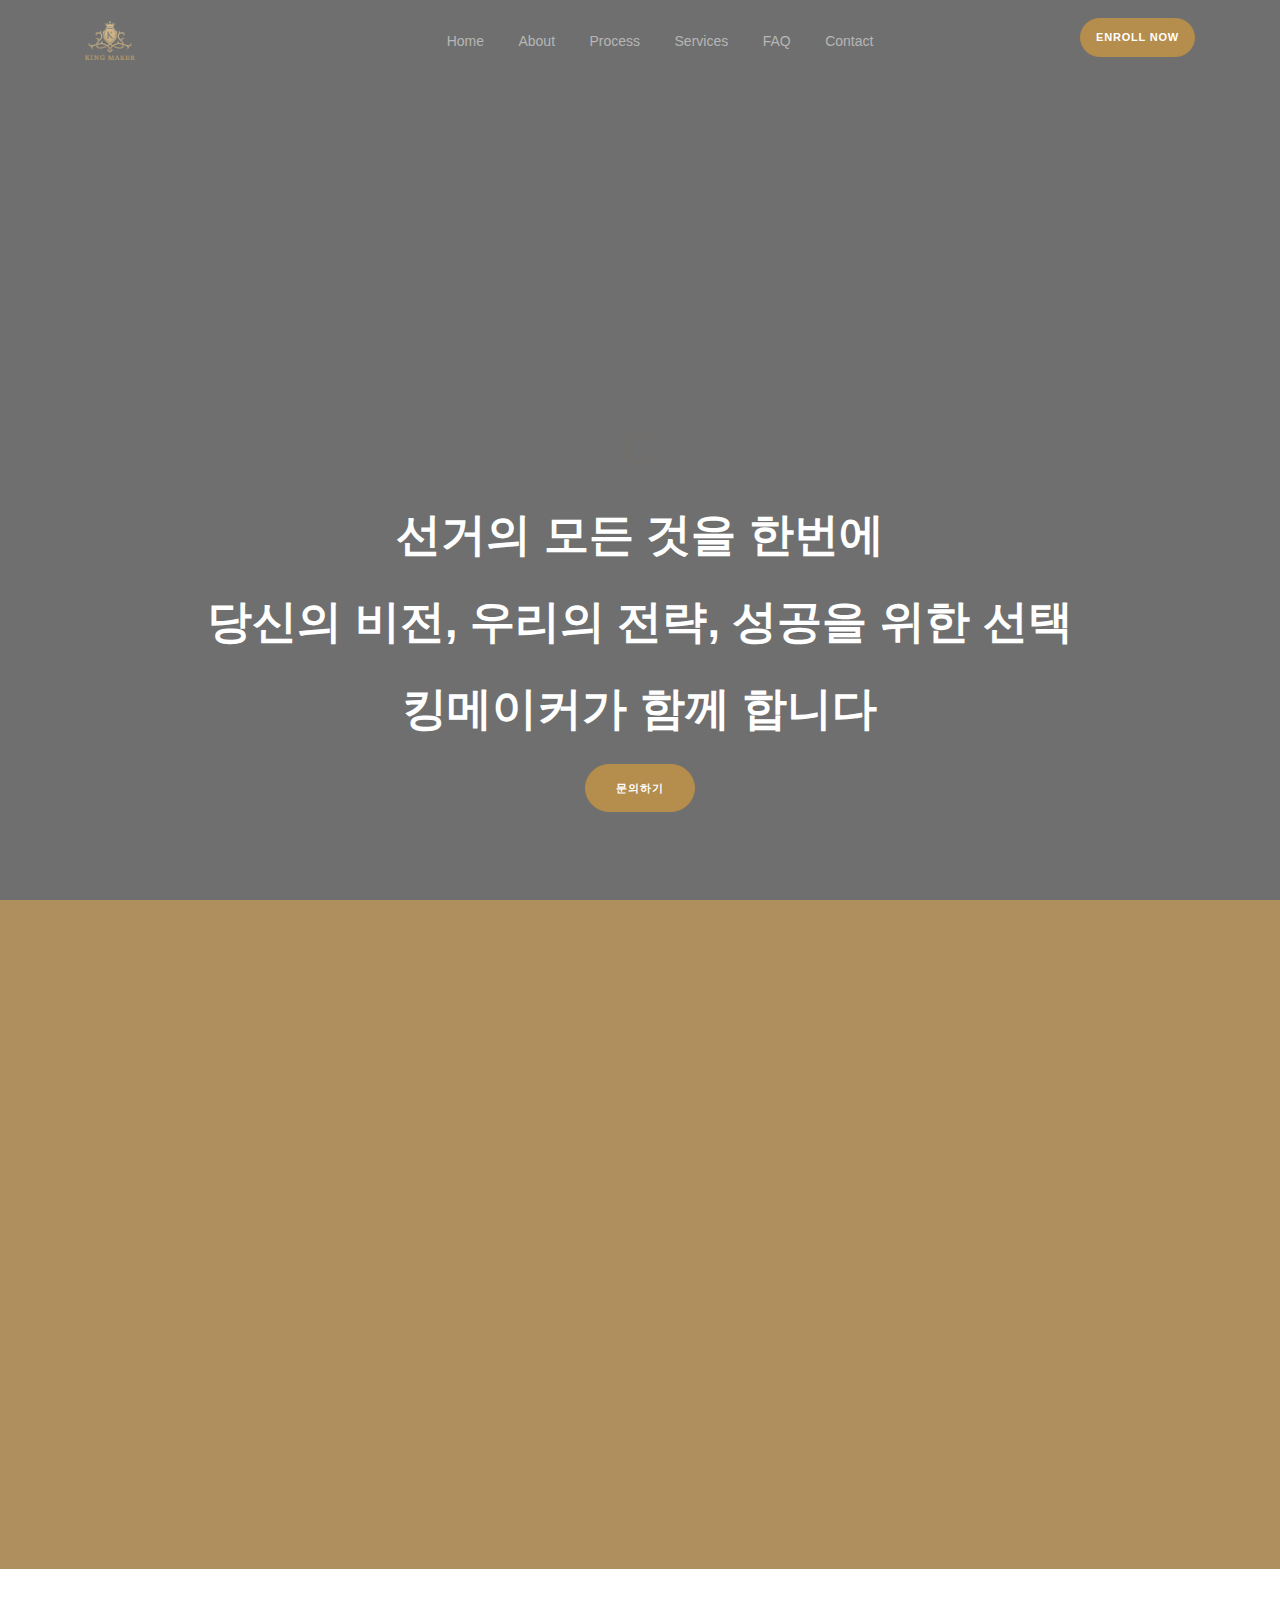
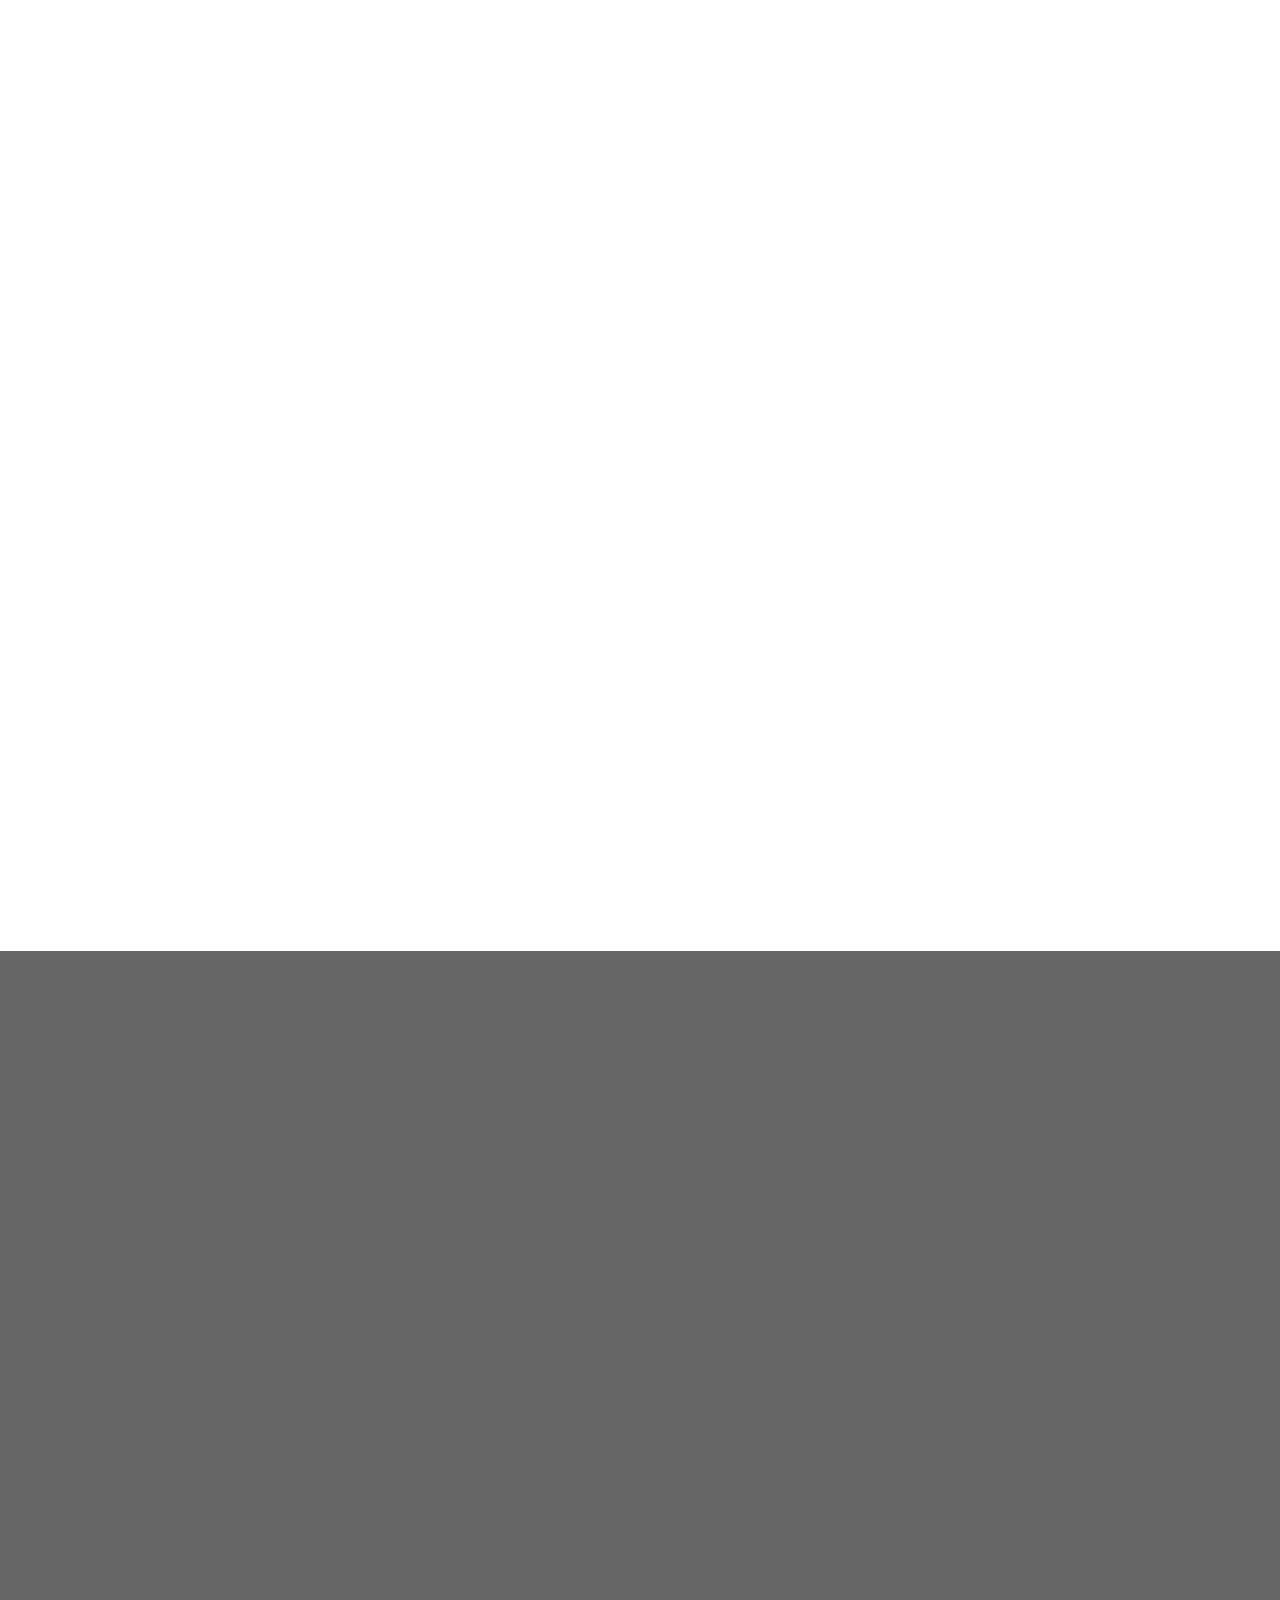
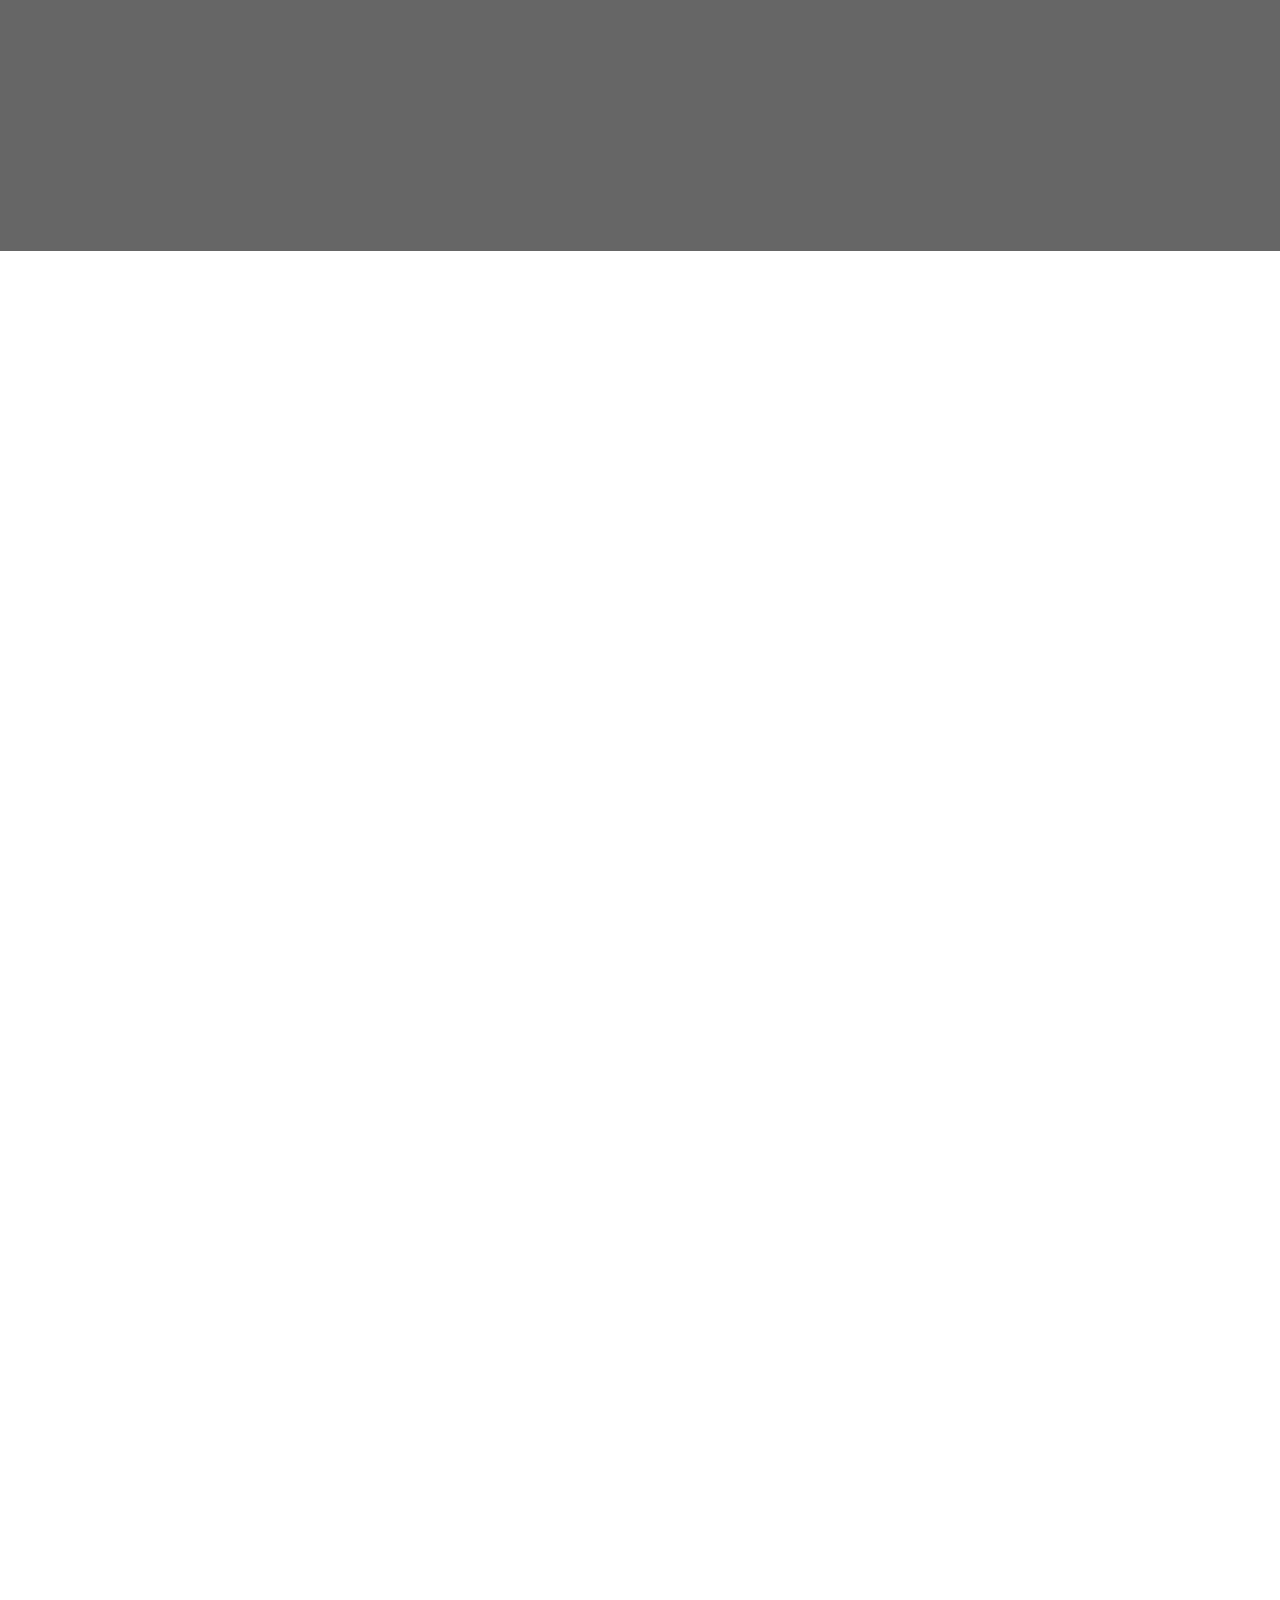
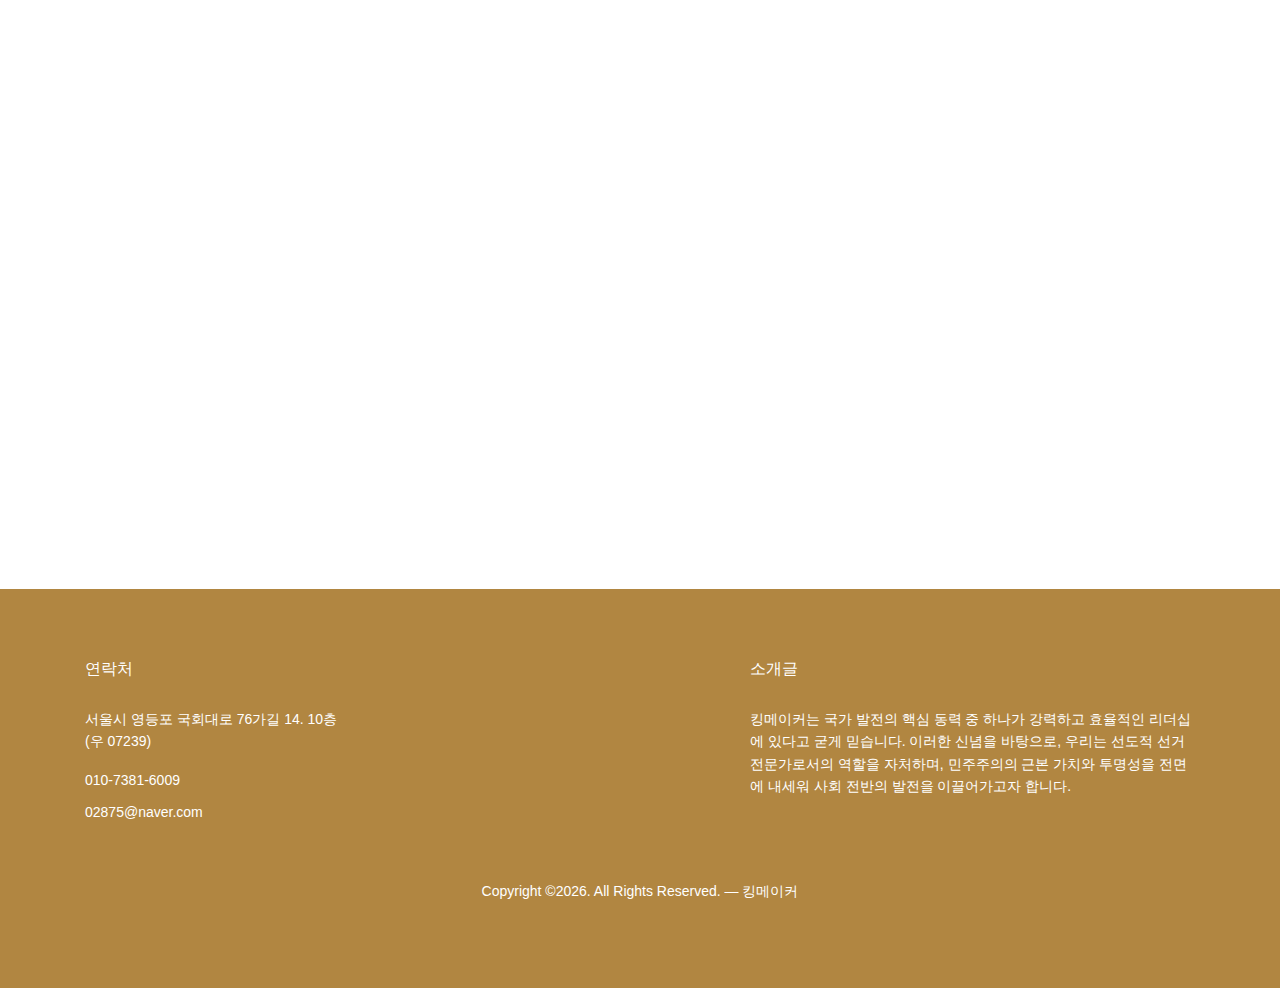
==== commit cc663dbc: "섹션 이동" ====
--- a/index.html
+++ b/index.html
@@ -54,7 +54,10 @@
 
           <ul class="js-clone-nav d-none d-lg-inline-block site-menu">
             <li><a href="index.html">Home</a></li>
-            <li><a href="about.html">About</a></li>
+            <li><a href="#services-section">About</a></li>
+            <li><a href="#process-section">Process</a></li>
+            <li><a href="#plan-section">Services</a></li>
+            <li><a href="#faq-section">FAQ</a></li>
             <li><a href="contact.html">Contact</a></li>
           </ul>
 
@@ -138,7 +141,7 @@
 
 
 
-  <div class="untree_co-section">
+  <div class="untree_co-section" id="process-section">
     <div class="container"> 
       <div class="row justify-content-center mb-5">
         <div class="col-lg-7 text-center" data-aos="fade-up" data-aos-delay="0">
@@ -278,7 +281,7 @@
 
 
 
-  <div class="untree_co-section">
+  <div class="untree_co-section" id="plan-section">
     <div class="container">
       <div class="row justify-content-center mb-5">
       </div>
@@ -367,7 +370,7 @@
     </div>
   </div> <!-- /.untree_co-section -->
 
-  <div class="untree_co-section">
+  <div class="untree_co-section" id="faq-section">
 
     <div class="container">
       <div class="row">
--- a/fonts/icomoon/style.css
+++ b/fonts/icomoon/style.css
@@ -0,0 +1,4919 @@
+@font-face {
+  font-family: 'icomoon';
+  src:  url('fonts/icomoon.eot?10si43');
+  src:  url('fonts/icomoon.eot?10si43#iefix') format('embedded-opentype'),
+    url('fonts/icomoon.ttf?10si43') format('truetype'),
+    url('fonts/icomoon.woff?10si43') format('woff'),
+    url('fonts/icomoon.svg?10si43#icomoon') format('svg');
+  font-weight: normal;
+  font-style: normal;
+}
+
+[class^="icon-"], [class*=" icon-"] {
+  /* use !important to prevent issues with browser extensions that change fonts */
+  font-family: 'icomoon' !important;
+  speak: none;
+  font-style: normal;
+  font-weight: normal;
+  font-variant: normal;
+  text-transform: none;
+  line-height: 1;
+
+  /* Better Font Rendering =========== */
+  -webkit-font-smoothing: antialiased;
+  -moz-osx-font-smoothing: grayscale;
+}
+
+.icon-asterisk:before {
+  content: "\f069";
+}
+.icon-plus:before {
+  content: "\f067";
+}
+.icon-question:before {
+  content: "\f128";
+}
+.icon-minus:before {
+  content: "\f068";
+}
+.icon-glass:before {
+  content: "\f000";
+}
+.icon-music:before {
+  content: "\f001";
+}
+.icon-search:before {
+  content: "\f002";
+}
+.icon-envelope-o:before {
+  content: "\f003";
+}
+.icon-heart:before {
+  content: "\f004";
+}
+.icon-star:before {
+  content: "\f005";
+}
+.icon-star-o:before {
+  content: "\f006";
+}
+.icon-user:before {
+  content: "\f007";
+}
+.icon-film:before {
+  content: "\f008";
+}
+.icon-th-large:before {
+  content: "\f009";
+}
+.icon-th:before {
+  content: "\f00a";
+}
+.icon-th-list:before {
+  content: "\f00b";
+}
+.icon-check:before {
+  content: "\f00c";
+}
+.icon-close:before {
+  content: "\f00d";
+}
+.icon-remove:before {
+  content: "\f00d";
+}
+.icon-times:before {
+  content: "\f00d";
+}
+.icon-search-plus:before {
+  content: "\f00e";
+}
+.icon-search-minus:before {
+  content: "\f010";
+}
+.icon-power-off:before {
+  content: "\f011";
+}
+.icon-signal:before {
+  content: "\f012";
+}
+.icon-cog:before {
+  content: "\f013";
+}
+.icon-gear:before {
+  content: "\f013";
+}
+.icon-trash-o:before {
+  content: "\f014";
+}
+.icon-home:before {
+  content: "\f015";
+}
+.icon-file-o:before {
+  content: "\f016";
+}
+.icon-clock-o:before {
+  content: "\f017";
+}
+.icon-road:before {
+  content: "\f018";
+}
+.icon-download:before {
+  content: "\f019";
+}
+.icon-arrow-circle-o-down:before {
+  content: "\f01a";
+}
+.icon-arrow-circle-o-up:before {
+  content: "\f01b";
+}
+.icon-inbox:before {
+  content: "\f01c";
+}
+.icon-play-circle-o:before {
+  content: "\f01d";
+}
+.icon-repeat:before {
+  content: "\f01e";
+}
+.icon-rotate-right:before {
+  content: "\f01e";
+}
+.icon-refresh:before {
+  content: "\f021";
+}
+.icon-list-alt:before {
+  content: "\f022";
+}
+.icon-lock:before {
+  content: "\f023";
+}
+.icon-flag:before {
+  content: "\f024";
+}
+.icon-headphones:before {
+  content: "\f025";
+}
+.icon-volume-off:before {
+  content: "\f026";
+}
+.icon-volume-down:before {
+  content: "\f027";
+}
+.icon-volume-up:before {
+  content: "\f028";
+}
+.icon-qrcode:before {
+  content: "\f029";
+}
+.icon-barcode:before {
+  content: "\f02a";
+}
+.icon-tag:before {
+  content: "\f02b";
+}
+.icon-tags:before {
+  content: "\f02c";
+}
+.icon-book:before {
+  content: "\f02d";
+}
+.icon-bookmark:before {
+  content: "\f02e";
+}
+.icon-print:before {
+  content: "\f02f";
+}
+.icon-camera:before {
+  content: "\f030";
+}
+.icon-font:before {
+  content: "\f031";
+}
+.icon-bold:before {
+  content: "\f032";
+}
+.icon-italic:before {
+  content: "\f033";
+}
+.icon-text-height:before {
+  content: "\f034";
+}
+.icon-text-width:before {
+  content: "\f035";
+}
+.icon-align-left:before {
+  content: "\f036";
+}
+.icon-align-center:before {
+  content: "\f037";
+}
+.icon-align-right:before {
+  content: "\f038";
+}
+.icon-align-justify:before {
+  content: "\f039";
+}
+.icon-list:before {
+  content: "\f03a";
+}
+.icon-dedent:before {
+  content: "\f03b";
+}
+.icon-outdent:before {
+  content: "\f03b";
+}
+.icon-indent:before {
+  content: "\f03c";
+}
+.icon-video-camera:before {
+  content: "\f03d";
+}
+.icon-image:before {
+  content: "\f03e";
+}
+.icon-photo:before {
+  content: "\f03e";
+}
+.icon-picture-o:before {
+  content: "\f03e";
+}
+.icon-pencil:before {
+  content: "\f040";
+}
+.icon-map-marker:before {
+  content: "\f041";
+}
+.icon-adjust:before {
+  content: "\f042";
+}
+.icon-tint:before {
+  content: "\f043";
+}
+.icon-edit:before {
+  content: "\f044";
+}
+.icon-pencil-square-o:before {
+  content: "\f044";
+}
+.icon-share-square-o:before {
+  content: "\f045";
+}
+.icon-check-square-o:before {
+  content: "\f046";
+}
+.icon-arrows:before {
+  content: "\f047";
+}
+.icon-step-backward:before {
+  content: "\f048";
+}
+.icon-fast-backward:before {
+  content: "\f049";
+}
+.icon-backward:before {
+  content: "\f04a";
+}
+.icon-play:before {
+  content: "\f04b";
+}
+.icon-pause:before {
+  content: "\f04c";
+}
+.icon-stop:before {
+  content: "\f04d";
+}
+.icon-forward:before {
+  content: "\f04e";
+}
+.icon-fast-forward:before {
+  content: "\f050";
+}
+.icon-step-forward:before {
+  content: "\f051";
+}
+.icon-eject:before {
+  content: "\f052";
+}
+.icon-chevron-left:before {
+  content: "\f053";
+}
+.icon-chevron-right:before {
+  content: "\f054";
+}
+.icon-plus-circle:before {
+  content: "\f055";
+}
+.icon-minus-circle:before {
+  content: "\f056";
+}
+.icon-times-circle:before {
+  content: "\f057";
+}
+.icon-check-circle:before {
+  content: "\f058";
+}
+.icon-question-circle:before {
+  content: "\f059";
+}
+.icon-info-circle:before {
+  content: "\f05a";
+}
+.icon-crosshairs:before {
+  content: "\f05b";
+}
+.icon-times-circle-o:before {
+  content: "\f05c";
+}
+.icon-check-circle-o:before {
+  content: "\f05d";
+}
+.icon-ban:before {
+  content: "\f05e";
+}
+.icon-arrow-left:before {
+  content: "\f060";
+}
+.icon-arrow-right:before {
+  content: "\f061";
+}
+.icon-arrow-up:before {
+  content: "\f062";
+}
+.icon-arrow-down:before {
+  content: "\f063";
+}
+.icon-mail-forward:before {
+  content: "\f064";
+}
+.icon-share:before {
+  content: "\f064";
+}
+.icon-expand:before {
+  content: "\f065";
+}
+.icon-compress:before {
+  content: "\f066";
+}
+.icon-exclamation-circle:before {
+  content: "\f06a";
+}
+.icon-gift:before {
+  content: "\f06b";
+}
+.icon-leaf:before {
+  content: "\f06c";
+}
+.icon-fire:before {
+  content: "\f06d";
+}
+.icon-eye:before {
+  content: "\f06e";
+}
+.icon-eye-slash:before {
+  content: "\f070";
+}
+.icon-exclamation-triangle:before {
+  content: "\f071";
+}
+.icon-warning:before {
+  content: "\f071";
+}
+.icon-plane:before {
+  content: "\f072";
+}
+.icon-calendar:before {
+  content: "\f073";
+}
+.icon-random:before {
+  content: "\f074";
+}
+.icon-comment:before {
+  content: "\f075";
+}
+.icon-magnet:before {
+  content: "\f076";
+}
+.icon-chevron-up:before {
+  content: "\f077";
+}
+.icon-chevron-down:before {
+  content: "\f078";
+}
+.icon-retweet:before {
+  content: "\f079";
+}
+.icon-shopping-cart:before {
+  content: "\f07a";
+}
+.icon-folder:before {
+  content: "\f07b";
+}
+.icon-folder-open:before {
+  content: "\f07c";
+}
+.icon-arrows-v:before {
+  content: "\f07d";
+}
+.icon-arrows-h:before {
+  content: "\f07e";
+}
+.icon-bar-chart:before {
+  content: "\f080";
+}
+.icon-bar-chart-o:before {
+  content: "\f080";
+}
+.icon-twitter-square:before {
+  content: "\f081";
+}
+.icon-facebook-square:before {
+  content: "\f082";
+}
+.icon-camera-retro:before {
+  content: "\f083";
+}
+.icon-key:before {
+  content: "\f084";
+}
+.icon-cogs:before {
+  content: "\f085";
+}
+.icon-gears:before {
+  content: "\f085";
+}
+.icon-comments:before {
+  content: "\f086";
+}
+.icon-thumbs-o-up:before {
+  content: "\f087";
+}
+.icon-thumbs-o-down:before {
+  content: "\f088";
+}
+.icon-star-half:before {
+  content: "\f089";
+}
+.icon-heart-o:before {
+  content: "\f08a";
+}
+.icon-sign-out:before {
+  content: "\f08b";
+}
+.icon-linkedin-square:before {
+  content: "\f08c";
+}
+.icon-thumb-tack:before {
+  content: "\f08d";
+}
+.icon-external-link:before {
+  content: "\f08e";
+}
+.icon-sign-in:before {
+  content: "\f090";
+}
+.icon-trophy:before {
+  content: "\f091";
+}
+.icon-github-square:before {
+  content: "\f092";
+}
+.icon-upload:before {
+  content: "\f093";
+}
+.icon-lemon-o:before {
+  content: "\f094";
+}
+.icon-phone:before {
+  content: "\f095";
+}
+.icon-square-o:before {
+  content: "\f096";
+}
+.icon-bookmark-o:before {
+  content: "\f097";
+}
+.icon-phone-square:before {
+  content: "\f098";
+}
+.icon-twitter:before {
+  content: "\f099";
+}
+.icon-facebook:before {
+  content: "\f09a";
+}
+.icon-facebook-f:before {
+  content: "\f09a";
+}
+.icon-github:before {
+  content: "\f09b";
+}
+.icon-unlock:before {
+  content: "\f09c";
+}
+.icon-credit-card:before {
+  content: "\f09d";
+}
+.icon-feed:before {
+  content: "\f09e";
+}
+.icon-rss:before {
+  content: "\f09e";
+}
+.icon-hdd-o:before {
+  content: "\f0a0";
+}
+.icon-bullhorn:before {
+  content: "\f0a1";
+}
+.icon-bell-o:before {
+  content: "\f0a2";
+}
+.icon-certificate:before {
+  content: "\f0a3";
+}
+.icon-hand-o-right:before {
+  content: "\f0a4";
+}
+.icon-hand-o-left:before {
+  content: "\f0a5";
+}
+.icon-hand-o-up:before {
+  content: "\f0a6";
+}
+.icon-hand-o-down:before {
+  content: "\f0a7";
+}
+.icon-arrow-circle-left:before {
+  content: "\f0a8";
+}
+.icon-arrow-circle-right:before {
+  content: "\f0a9";
+}
+.icon-arrow-circle-up:before {
+  content: "\f0aa";
+}
+.icon-arrow-circle-down:before {
+  content: "\f0ab";
+}
+.icon-globe:before {
+  content: "\f0ac";
+}
+.icon-wrench:before {
+  content: "\f0ad";
+}
+.icon-tasks:before {
+  content: "\f0ae";
+}
+.icon-filter:before {
+  content: "\f0b0";
+}
+.icon-briefcase:before {
+  content: "\f0b1";
+}
+.icon-arrows-alt:before {
+  content: "\f0b2";
+}
+.icon-group:before {
+  content: "\f0c0";
+}
+.icon-users:before {
+  content: "\f0c0";
+}
+.icon-chain:before {
+  content: "\f0c1";
+}
+.icon-link:before {
+  content: "\f0c1";
+}
+.icon-cloud:before {
+  content: "\f0c2";
+}
+.icon-flask:before {
+  content: "\f0c3";
+}
+.icon-cut:before {
+  content: "\f0c4";
+}
+.icon-scissors:before {
+  content: "\f0c4";
+}
+.icon-copy:before {
+  content: "\f0c5";
+}
+.icon-files-o:before {
+  content: "\f0c5";
+}
+.icon-paperclip:before {
+  content: "\f0c6";
+}
+.icon-floppy-o:before {
+  content: "\f0c7";
+}
+.icon-save:before {
+  content: "\f0c7";
+}
+.icon-square:before {
+  content: "\f0c8";
+}
+.icon-bars:before {
+  content: "\f0c9";
+}
+.icon-navicon:before {
+  content: "\f0c9";
+}
+.icon-reorder:before {
+  content: "\f0c9";
+}
+.icon-list-ul:before {
+  content: "\f0ca";
+}
+.icon-list-ol:before {
+  content: "\f0cb";
+}
+.icon-strikethrough:before {
+  content: "\f0cc";
+}
+.icon-underline:before {
+  content: "\f0cd";
+}
+.icon-table:before {
+  content: "\f0ce";
+}
+.icon-magic:before {
+  content: "\f0d0";
+}
+.icon-truck:before {
+  content: "\f0d1";
+}
+.icon-pinterest:before {
+  content: "\f0d2";
+}
+.icon-pinterest-square:before {
+  content: "\f0d3";
+}
+.icon-google-plus-square:before {
+  content: "\f0d4";
+}
+.icon-google-plus:before {
+  content: "\f0d5";
+}
+.icon-money:before {
+  content: "\f0d6";
+}
+.icon-caret-down:before {
+  content: "\f0d7";
+}
+.icon-caret-up:before {
+  content: "\f0d8";
+}
+.icon-caret-left:before {
+  content: "\f0d9";
+}
+.icon-caret-right:before {
+  content: "\f0da";
+}
+.icon-columns:before {
+  content: "\f0db";
+}
+.icon-sort:before {
+  content: "\f0dc";
+}
+.icon-unsorted:before {
+  content: "\f0dc";
+}
+.icon-sort-desc:before {
+  content: "\f0dd";
+}
+.icon-sort-down:before {
+  content: "\f0dd";
+}
+.icon-sort-asc:before {
+  content: "\f0de";
+}
+.icon-sort-up:before {
+  content: "\f0de";
+}
+.icon-envelope:before {
+  content: "\f0e0";
+}
+.icon-linkedin:before {
+  content: "\f0e1";
+}
+.icon-rotate-left:before {
+  content: "\f0e2";
+}
+.icon-undo:before {
+  content: "\f0e2";
+}
+.icon-gavel:before {
+  content: "\f0e3";
+}
+.icon-legal:before {
+  content: "\f0e3";
+}
+.icon-dashboard:before {
+  content: "\f0e4";
+}
+.icon-tachometer:before {
+  content: "\f0e4";
+}
+.icon-comment-o:before {
+  content: "\f0e5";
+}
+.icon-comments-o:before {
+  content: "\f0e6";
+}
+.icon-bolt:before {
+  content: "\f0e7";
+}
+.icon-flash:before {
+  content: "\f0e7";
+}
+.icon-sitemap:before {
+  content: "\f0e8";
+}
+.icon-umbrella:before {
+  content: "\f0e9";
+}
+.icon-clipboard:before {
+  content: "\f0ea";
+}
+.icon-paste:before {
+  content: "\f0ea";
+}
+.icon-lightbulb-o:before {
+  content: "\f0eb";
+}
+.icon-exchange:before {
+  content: "\f0ec";
+}
+.icon-cloud-download:before {
+  content: "\f0ed";
+}
+.icon-cloud-upload:before {
+  content: "\f0ee";
+}
+.icon-user-md:before {
+  content: "\f0f0";
+}
+.icon-stethoscope:before {
+  content: "\f0f1";
+}
+.icon-suitcase:before {
+  content: "\f0f2";
+}
+.icon-bell:before {
+  content: "\f0f3";
+}
+.icon-coffee:before {
+  content: "\f0f4";
+}
+.icon-cutlery:before {
+  content: "\f0f5";
+}
+.icon-file-text-o:before {
+  content: "\f0f6";
+}
+.icon-building-o:before {
+  content: "\f0f7";
+}
+.icon-hospital-o:before {
+  content: "\f0f8";
+}
+.icon-ambulance:before {
+  content: "\f0f9";
+}
+.icon-medkit:before {
+  content: "\f0fa";
+}
+.icon-fighter-jet:before {
+  content: "\f0fb";
+}
+.icon-beer:before {
+  content: "\f0fc";
+}
+.icon-h-square:before {
+  content: "\f0fd";
+}
+.icon-plus-square:before {
+  content: "\f0fe";
+}
+.icon-angle-double-left:before {
+  content: "\f100";
+}
+.icon-angle-double-right:before {
+  content: "\f101";
+}
+.icon-angle-double-up:before {
+  content: "\f102";
+}
+.icon-angle-double-down:before {
+  content: "\f103";
+}
+.icon-angle-left:before {
+  content: "\f104";
+}
+.icon-angle-right:before {
+  content: "\f105";
+}
+.icon-angle-up:before {
+  content: "\f106";
+}
+.icon-angle-down:before {
+  content: "\f107";
+}
+.icon-desktop:before {
+  content: "\f108";
+}
+.icon-laptop:before {
+  content: "\f109";
+}
+.icon-tablet:before {
+  content: "\f10a";
+}
+.icon-mobile:before {
+  content: "\f10b";
+}
+.icon-mobile-phone:before {
+  content: "\f10b";
+}
+.icon-circle-o:before {
+  content: "\f10c";
+}
+.icon-quote-left:before {
+  content: "\f10d";
+}
+.icon-quote-right:before {
+  content: "\f10e";
+}
+.icon-spinner:before {
+  content: "\f110";
+}
+.icon-circle:before {
+  content: "\f111";
+}
+.icon-mail-reply:before {
+  content: "\f112";
+}
+.icon-reply:before {
+  content: "\f112";
+}
+.icon-github-alt:before {
+  content: "\f113";
+}
+.icon-folder-o:before {
+  content: "\f114";
+}
+.icon-folder-open-o:before {
+  content: "\f115";
+}
+.icon-smile-o:before {
+  content: "\f118";
+}
+.icon-frown-o:before {
+  content: "\f119";
+}
+.icon-meh-o:before {
+  content: "\f11a";
+}
+.icon-gamepad:before {
+  content: "\f11b";
+}
+.icon-keyboard-o:before {
+  content: "\f11c";
+}
+.icon-flag-o:before {
+  content: "\f11d";
+}
+.icon-flag-checkered:before {
+  content: "\f11e";
+}
+.icon-terminal:before {
+  content: "\f120";
+}
+.icon-code:before {
+  content: "\f121";
+}
+.icon-mail-reply-all:before {
+  content: "\f122";
+}
+.icon-reply-all:before {
+  content: "\f122";
+}
+.icon-star-half-empty:before {
+  content: "\f123";
+}
+.icon-star-half-full:before {
+  content: "\f123";
+}
+.icon-star-half-o:before {
+  content: "\f123";
+}
+.icon-location-arrow:before {
+  content: "\f124";
+}
+.icon-crop:before {
+  content: "\f125";
+}
+.icon-code-fork:before {
+  content: "\f126";
+}
+.icon-chain-broken:before {
+  content: "\f127";
+}
+.icon-unlink:before {
+  content: "\f127";
+}
+.icon-info:before {
+  content: "\f129";
+}
+.icon-exclamation:before {
+  content: "\f12a";
+}
+.icon-superscript:before {
+  content: "\f12b";
+}
+.icon-subscript:before {
+  content: "\f12c";
+}
+.icon-eraser:before {
+  content: "\f12d";
+}
+.icon-puzzle-piece:before {
+  content: "\f12e";
+}
+.icon-microphone:before {
+  content: "\f130";
+}
+.icon-microphone-slash:before {
+  content: "\f131";
+}
+.icon-shield:before {
+  content: "\f132";
+}
+.icon-calendar-o:before {
+  content: "\f133";
+}
+.icon-fire-extinguisher:before {
+  content: "\f134";
+}
+.icon-rocket:before {
+  content: "\f135";
+}
+.icon-maxcdn:before {
+  content: "\f136";
+}
+.icon-chevron-circle-left:before {
+  content: "\f137";
+}
+.icon-chevron-circle-right:before {
+  content: "\f138";
+}
+.icon-chevron-circle-up:before {
+  content: "\f139";
+}
+.icon-chevron-circle-down:before {
+  content: "\f13a";
+}
+.icon-html5:before {
+  content: "\f13b";
+}
+.icon-css3:before {
+  content: "\f13c";
+}
+.icon-anchor:before {
+  content: "\f13d";
+}
+.icon-unlock-alt:before {
+  content: "\f13e";
+}
+.icon-bullseye:before {
+  content: "\f140";
+}
+.icon-ellipsis-h:before {
+  content: "\f141";
+}
+.icon-ellipsis-v:before {
+  content: "\f142";
+}
+.icon-rss-square:before {
+  content: "\f143";
+}
+.icon-play-circle:before {
+  content: "\f144";
+}
+.icon-ticket:before {
+  content: "\f145";
+}
+.icon-minus-square:before {
+  content: "\f146";
+}
+.icon-minus-square-o:before {
+  content: "\f147";
+}
+.icon-level-up:before {
+  content: "\f148";
+}
+.icon-level-down:before {
+  content: "\f149";
+}
+.icon-check-square:before {
+  content: "\f14a";
+}
+.icon-pencil-square:before {
+  content: "\f14b";
+}
+.icon-external-link-square:before {
+  content: "\f14c";
+}
+.icon-share-square:before {
+  content: "\f14d";
+}
+.icon-compass:before {
+  content: "\f14e";
+}
+.icon-caret-square-o-down:before {
+  content: "\f150";
+}
+.icon-toggle-down:before {
+  content: "\f150";
+}
+.icon-caret-square-o-up:before {
+  content: "\f151";
+}
+.icon-toggle-up:before {
+  content: "\f151";
+}
+.icon-caret-square-o-right:before {
+  content: "\f152";
+}
+.icon-toggle-right:before {
+  content: "\f152";
+}
+.icon-eur:before {
+  content: "\f153";
+}
+.icon-euro:before {
+  content: "\f153";
+}
+.icon-gbp:before {
+  content: "\f154";
+}
+.icon-dollar:before {
+  content: "\f155";
+}
+.icon-usd:before {
+  content: "\f155";
+}
+.icon-inr:before {
+  content: "\f156";
+}
+.icon-rupee:before {
+  content: "\f156";
+}
+.icon-cny:before {
+  content: "\f157";
+}
+.icon-jpy:before {
+  content: "\f157";
+}
+.icon-rmb:before {
+  content: "\f157";
+}
+.icon-yen:before {
+  content: "\f157";
+}
+.icon-rouble:before {
+  content: "\f158";
+}
+.icon-rub:before {
+  content: "\f158";
+}
+.icon-ruble:before {
+  content: "\f158";
+}
+.icon-krw:before {
+  content: "\f159";
+}
+.icon-won:before {
+  content: "\f159";
+}
+.icon-bitcoin:before {
+  content: "\f15a";
+}
+.icon-btc:before {
+  content: "\f15a";
+}
+.icon-file:before {
+  content: "\f15b";
+}
+.icon-file-text:before {
+  content: "\f15c";
+}
+.icon-sort-alpha-asc:before {
+  content: "\f15d";
+}
+.icon-sort-alpha-desc:before {
+  content: "\f15e";
+}
+.icon-sort-amount-asc:before {
+  content: "\f160";
+}
+.icon-sort-amount-desc:before {
+  content: "\f161";
+}
+.icon-sort-numeric-asc:before {
+  content: "\f162";
+}
+.icon-sort-numeric-desc:before {
+  content: "\f163";
+}
+.icon-thumbs-up:before {
+  content: "\f164";
+}
+.icon-thumbs-down:before {
+  content: "\f165";
+}
+.icon-youtube-square:before {
+  content: "\f166";
+}
+.icon-youtube:before {
+  content: "\f167";
+}
+.icon-xing:before {
+  content: "\f168";
+}
+.icon-xing-square:before {
+  content: "\f169";
+}
+.icon-youtube-play:before {
+  content: "\f16a";
+}
+.icon-dropbox:before {
+  content: "\f16b";
+}
+.icon-stack-overflow:before {
+  content: "\f16c";
+}
+.icon-instagram:before {
+  content: "\f16d";
+}
+.icon-flickr:before {
+  content: "\f16e";
+}
+.icon-adn:before {
+  content: "\f170";
+}
+.icon-bitbucket:before {
+  content: "\f171";
+}
+.icon-bitbucket-square:before {
+  content: "\f172";
+}
+.icon-tumblr:before {
+  content: "\f173";
+}
+.icon-tumblr-square:before {
+  content: "\f174";
+}
+.icon-long-arrow-down:before {
+  content: "\f175";
+}
+.icon-long-arrow-up:before {
+  content: "\f176";
+}
+.icon-long-arrow-left:before {
+  content: "\f177";
+}
+.icon-long-arrow-right:before {
+  content: "\f178";
+}
+.icon-apple:before {
+  content: "\f179";
+}
+.icon-windows:before {
+  content: "\f17a";
+}
+.icon-android:before {
+  content: "\f17b";
+}
+.icon-linux:before {
+  content: "\f17c";
+}
+.icon-dribbble:before {
+  content: "\f17d";
+}
+.icon-skype:before {
+  content: "\f17e";
+}
+.icon-foursquare:before {
+  content: "\f180";
+}
+.icon-trello:before {
+  content: "\f181";
+}
+.icon-female:before {
+  content: "\f182";
+}
+.icon-male:before {
+  content: "\f183";
+}
+.icon-gittip:before {
+  content: "\f184";
+}
+.icon-gratipay:before {
+  content: "\f184";
+}
+.icon-sun-o:before {
+  content: "\f185";
+}
+.icon-moon-o:before {
+  content: "\f186";
+}
+.icon-archive:before {
+  content: "\f187";
+}
+.icon-bug:before {
+  content: "\f188";
+}
+.icon-vk:before {
+  content: "\f189";
+}
+.icon-weibo:before {
+  content: "\f18a";
+}
+.icon-renren:before {
+  content: "\f18b";
+}
+.icon-pagelines:before {
+  content: "\f18c";
+}
+.icon-stack-exchange:before {
+  content: "\f18d";
+}
+.icon-arrow-circle-o-right:before {
+  content: "\f18e";
+}
+.icon-arrow-circle-o-left:before {
+  content: "\f190";
+}
+.icon-caret-square-o-left:before {
+  content: "\f191";
+}
+.icon-toggle-left:before {
+  content: "\f191";
+}
+.icon-dot-circle-o:before {
+  content: "\f192";
+}
+.icon-wheelchair:before {
+  content: "\f193";
+}
+.icon-vimeo-square:before {
+  content: "\f194";
+}
+.icon-try:before {
+  content: "\f195";
+}
+.icon-turkish-lira:before {
+  content: "\f195";
+}
+.icon-plus-square-o:before {
+  content: "\f196";
+}
+.icon-space-shuttle:before {
+  content: "\f197";
+}
+.icon-slack:before {
+  content: "\f198";
+}
+.icon-envelope-square:before {
+  content: "\f199";
+}
+.icon-wordpress:before {
+  content: "\f19a";
+}
+.icon-openid:before {
+  content: "\f19b";
+}
+.icon-bank:before {
+  content: "\f19c";
+}
+.icon-institution:before {
+  content: "\f19c";
+}
+.icon-university:before {
+  content: "\f19c";
+}
+.icon-graduation-cap:before {
+  content: "\f19d";
+}
+.icon-mortar-board:before {
+  content: "\f19d";
+}
+.icon-yahoo:before {
+  content: "\f19e";
+}
+.icon-google:before {
+  content: "\f1a0";
+}
+.icon-reddit:before {
+  content: "\f1a1";
+}
+.icon-reddit-square:before {
+  content: "\f1a2";
+}
+.icon-stumbleupon-circle:before {
+  content: "\f1a3";
+}
+.icon-stumbleupon:before {
+  content: "\f1a4";
+}
+.icon-delicious:before {
+  content: "\f1a5";
+}
+.icon-digg:before {
+  content: "\f1a6";
+}
+.icon-pied-piper-pp:before {
+  content: "\f1a7";
+}
+.icon-pied-piper-alt:before {
+  content: "\f1a8";
+}
+.icon-drupal:before {
+  content: "\f1a9";
+}
+.icon-joomla:before {
+  content: "\f1aa";
+}
+.icon-language:before {
+  content: "\f1ab";
+}
+.icon-fax:before {
+  content: "\f1ac";
+}
+.icon-building:before {
+  content: "\f1ad";
+}
+.icon-child:before {
+  content: "\f1ae";
+}
+.icon-paw:before {
+  content: "\f1b0";
+}
+.icon-spoon:before {
+  content: "\f1b1";
+}
+.icon-cube:before {
+  content: "\f1b2";
+}
+.icon-cubes:before {
+  content: "\f1b3";
+}
+.icon-behance:before {
+  content: "\f1b4";
+}
+.icon-behance-square:before {
+  content: "\f1b5";
+}
+.icon-steam:before {
+  content: "\f1b6";
+}
+.icon-steam-square:before {
+  content: "\f1b7";
+}
+.icon-recycle:before {
+  content: "\f1b8";
+}
+.icon-automobile:before {
+  content: "\f1b9";
+}
+.icon-car:before {
+  content: "\f1b9";
+}
+.icon-cab:before {
+  content: "\f1ba";
+}
+.icon-taxi:before {
+  content: "\f1ba";
+}
+.icon-tree:before {
+  content: "\f1bb";
+}
+.icon-spotify:before {
+  content: "\f1bc";
+}
+.icon-deviantart:before {
+  content: "\f1bd";
+}
+.icon-soundcloud:before {
+  content: "\f1be";
+}
+.icon-database:before {
+  content: "\f1c0";
+}
+.icon-file-pdf-o:before {
+  content: "\f1c1";
+}
+.icon-file-word-o:before {
+  content: "\f1c2";
+}
+.icon-file-excel-o:before {
+  content: "\f1c3";
+}
+.icon-file-powerpoint-o:before {
+  content: "\f1c4";
+}
+.icon-file-image-o:before {
+  content: "\f1c5";
+}
+.icon-file-photo-o:before {
+  content: "\f1c5";
+}
+.icon-file-picture-o:before {
+  content: "\f1c5";
+}
+.icon-file-archive-o:before {
+  content: "\f1c6";
+}
+.icon-file-zip-o:before {
+  content: "\f1c6";
+}
+.icon-file-audio-o:before {
+  content: "\f1c7";
+}
+.icon-file-sound-o:before {
+  content: "\f1c7";
+}
+.icon-file-movie-o:before {
+  content: "\f1c8";
+}
+.icon-file-video-o:before {
+  content: "\f1c8";
+}
+.icon-file-code-o:before {
+  content: "\f1c9";
+}
+.icon-vine:before {
+  content: "\f1ca";
+}
+.icon-codepen:before {
+  content: "\f1cb";
+}
+.icon-jsfiddle:before {
+  content: "\f1cc";
+}
+.icon-life-bouy:before {
+  content: "\f1cd";
+}
+.icon-life-buoy:before {
+  content: "\f1cd";
+}
+.icon-life-ring:before {
+  content: "\f1cd";
+}
+.icon-life-saver:before {
+  content: "\f1cd";
+}
+.icon-support:before {
+  content: "\f1cd";
+}
+.icon-circle-o-notch:before {
+  content: "\f1ce";
+}
+.icon-ra:before {
+  content: "\f1d0";
+}
+.icon-rebel:before {
+  content: "\f1d0";
+}
+.icon-resistance:before {
+  content: "\f1d0";
+}
+.icon-empire:before {
+  content: "\f1d1";
+}
+.icon-ge:before {
+  content: "\f1d1";
+}
+.icon-git-square:before {
+  content: "\f1d2";
+}
+.icon-git:before {
+  content: "\f1d3";
+}
+.icon-hacker-news:before {
+  content: "\f1d4";
+}
+.icon-y-combinator-square:before {
+  content: "\f1d4";
+}
+.icon-yc-square:before {
+  content: "\f1d4";
+}
+.icon-tencent-weibo:before {
+  content: "\f1d5";
+}
+.icon-qq:before {
+  content: "\f1d6";
+}
+.icon-wechat:before {
+  content: "\f1d7";
+}
+.icon-weixin:before {
+  content: "\f1d7";
+}
+.icon-paper-plane:before {
+  content: "\f1d8";
+}
+.icon-send:before {
+  content: "\f1d8";
+}
+.icon-paper-plane-o:before {
+  content: "\f1d9";
+}
+.icon-send-o:before {
+  content: "\f1d9";
+}
+.icon-history:before {
+  content: "\f1da";
+}
+.icon-circle-thin:before {
+  content: "\f1db";
+}
+.icon-header:before {
+  content: "\f1dc";
+}
+.icon-paragraph:before {
+  content: "\f1dd";
+}
+.icon-sliders:before {
+  content: "\f1de";
+}
+.icon-share-alt:before {
+  content: "\f1e0";
+}
+.icon-share-alt-square:before {
+  content: "\f1e1";
+}
+.icon-bomb:before {
+  content: "\f1e2";
+}
+.icon-futbol-o:before {
+  content: "\f1e3";
+}
+.icon-soccer-ball-o:before {
+  content: "\f1e3";
+}
+.icon-tty:before {
+  content: "\f1e4";
+}
+.icon-binoculars:before {
+  content: "\f1e5";
+}
+.icon-plug:before {
+  content: "\f1e6";
+}
+.icon-slideshare:before {
+  content: "\f1e7";
+}
+.icon-twitch:before {
+  content: "\f1e8";
+}
+.icon-yelp:before {
+  content: "\f1e9";
+}
+.icon-newspaper-o:before {
+  content: "\f1ea";
+}
+.icon-wifi:before {
+  content: "\f1eb";
+}
+.icon-calculator:before {
+  content: "\f1ec";
+}
+.icon-paypal:before {
+  content: "\f1ed";
+}
+.icon-google-wallet:before {
+  content: "\f1ee";
+}
+.icon-cc-visa:before {
+  content: "\f1f0";
+}
+.icon-cc-mastercard:before {
+  content: "\f1f1";
+}
+.icon-cc-discover:before {
+  content: "\f1f2";
+}
+.icon-cc-amex:before {
+  content: "\f1f3";
+}
+.icon-cc-paypal:before {
+  content: "\f1f4";
+}
+.icon-cc-stripe:before {
+  content: "\f1f5";
+}
+.icon-bell-slash:before {
+  content: "\f1f6";
+}
+.icon-bell-slash-o:before {
+  content: "\f1f7";
+}
+.icon-trash:before {
+  content: "\f1f8";
+}
+.icon-copyright:before {
+  content: "\f1f9";
+}
+.icon-at:before {
+  content: "\f1fa";
+}
+.icon-eyedropper:before {
+  content: "\f1fb";
+}
+.icon-paint-brush:before {
+  content: "\f1fc";
+}
+.icon-birthday-cake:before {
+  content: "\f1fd";
+}
+.icon-area-chart:before {
+  content: "\f1fe";
+}
+.icon-pie-chart:before {
+  content: "\f200";
+}
+.icon-line-chart:before {
+  content: "\f201";
+}
+.icon-lastfm:before {
+  content: "\f202";
+}
+.icon-lastfm-square:before {
+  content: "\f203";
+}
+.icon-toggle-off:before {
+  content: "\f204";
+}
+.icon-toggle-on:before {
+  content: "\f205";
+}
+.icon-bicycle:before {
+  content: "\f206";
+}
+.icon-bus:before {
+  content: "\f207";
+}
+.icon-ioxhost:before {
+  content: "\f208";
+}
+.icon-angellist:before {
+  content: "\f209";
+}
+.icon-cc:before {
+  content: "\f20a";
+}
+.icon-ils:before {
+  content: "\f20b";
+}
+.icon-shekel:before {
+  content: "\f20b";
+}
+.icon-sheqel:before {
+  content: "\f20b";
+}
+.icon-meanpath:before {
+  content: "\f20c";
+}
+.icon-buysellads:before {
+  content: "\f20d";
+}
+.icon-connectdevelop:before {
+  content: "\f20e";
+}
+.icon-dashcube:before {
+  content: "\f210";
+}
+.icon-forumbee:before {
+  content: "\f211";
+}
+.icon-leanpub:before {
+  content: "\f212";
+}
+.icon-sellsy:before {
+  content: "\f213";
+}
+.icon-shirtsinbulk:before {
+  content: "\f214";
+}
+.icon-simplybuilt:before {
+  content: "\f215";
+}
+.icon-skyatlas:before {
+  content: "\f216";
+}
+.icon-cart-plus:before {
+  content: "\f217";
+}
+.icon-cart-arrow-down:before {
+  content: "\f218";
+}
+.icon-diamond:before {
+  content: "\f219";
+}
+.icon-ship:before {
+  content: "\f21a";
+}
+.icon-user-secret:before {
+  content: "\f21b";
+}
+.icon-motorcycle:before {
+  content: "\f21c";
+}
+.icon-street-view:before {
+  content: "\f21d";
+}
+.icon-heartbeat:before {
+  content: "\f21e";
+}
+.icon-venus:before {
+  content: "\f221";
+}
+.icon-mars:before {
+  content: "\f222";
+}
+.icon-mercury:before {
+  content: "\f223";
+}
+.icon-intersex:before {
+  content: "\f224";
+}
+.icon-transgender:before {
+  content: "\f224";
+}
+.icon-transgender-alt:before {
+  content: "\f225";
+}
+.icon-venus-double:before {
+  content: "\f226";
+}
+.icon-mars-double:before {
+  content: "\f227";
+}
+.icon-venus-mars:before {
+  content: "\f228";
+}
+.icon-mars-stroke:before {
+  content: "\f229";
+}
+.icon-mars-stroke-v:before {
+  content: "\f22a";
+}
+.icon-mars-stroke-h:before {
+  content: "\f22b";
+}
+.icon-neuter:before {
+  content: "\f22c";
+}
+.icon-genderless:before {
+  content: "\f22d";
+}
+.icon-facebook-official:before {
+  content: "\f230";
+}
+.icon-pinterest-p:before {
+  content: "\f231";
+}
+.icon-whatsapp:before {
+  content: "\f232";
+}
+.icon-server:before {
+  content: "\f233";
+}
+.icon-user-plus:before {
+  content: "\f234";
+}
+.icon-user-times:before {
+  content: "\f235";
+}
+.icon-bed:before {
+  content: "\f236";
+}
+.icon-hotel:before {
+  content: "\f236";
+}
+.icon-viacoin:before {
+  content: "\f237";
+}
+.icon-train:before {
+  content: "\f238";
+}
+.icon-subway:before {
+  content: "\f239";
+}
+.icon-medium:before {
+  content: "\f23a";
+}
+.icon-y-combinator:before {
+  content: "\f23b";
+}
+.icon-yc:before {
+  content: "\f23b";
+}
+.icon-optin-monster:before {
+  content: "\f23c";
+}
+.icon-opencart:before {
+  content: "\f23d";
+}
+.icon-expeditedssl:before {
+  content: "\f23e";
+}
+.icon-battery:before {
+  content: "\f240";
+}
+.icon-battery-4:before {
+  content: "\f240";
+}
+.icon-battery-full:before {
+  content: "\f240";
+}
+.icon-battery-3:before {
+  content: "\f241";
+}
+.icon-battery-three-quarters:before {
+  content: "\f241";
+}
+.icon-battery-2:before {
+  content: "\f242";
+}
+.icon-battery-half:before {
+  content: "\f242";
+}
+.icon-battery-1:before {
+  content: "\f243";
+}
+.icon-battery-quarter:before {
+  content: "\f243";
+}
+.icon-battery-0:before {
+  content: "\f244";
+}
+.icon-battery-empty:before {
+  content: "\f244";
+}
+.icon-mouse-pointer:before {
+  content: "\f245";
+}
+.icon-i-cursor:before {
+  content: "\f246";
+}
+.icon-object-group:before {
+  content: "\f247";
+}
+.icon-object-ungroup:before {
+  content: "\f248";
+}
+.icon-sticky-note:before {
+  content: "\f249";
+}
+.icon-sticky-note-o:before {
+  content: "\f24a";
+}
+.icon-cc-jcb:before {
+  content: "\f24b";
+}
+.icon-cc-diners-club:before {
+  content: "\f24c";
+}
+.icon-clone:before {
+  content: "\f24d";
+}
+.icon-balance-scale:before {
+  content: "\f24e";
+}
+.icon-hourglass-o:before {
+  content: "\f250";
+}
+.icon-hourglass-1:before {
+  content: "\f251";
+}
+.icon-hourglass-start:before {
+  content: "\f251";
+}
+.icon-hourglass-2:before {
+  content: "\f252";
+}
+.icon-hourglass-half:before {
+  content: "\f252";
+}
+.icon-hourglass-3:before {
+  content: "\f253";
+}
+.icon-hourglass-end:before {
+  content: "\f253";
+}
+.icon-hourglass:before {
+  content: "\f254";
+}
+.icon-hand-grab-o:before {
+  content: "\f255";
+}
+.icon-hand-rock-o:before {
+  content: "\f255";
+}
+.icon-hand-paper-o:before {
+  content: "\f256";
+}
+.icon-hand-stop-o:before {
+  content: "\f256";
+}
+.icon-hand-scissors-o:before {
+  content: "\f257";
+}
+.icon-hand-lizard-o:before {
+  content: "\f258";
+}
+.icon-hand-spock-o:before {
+  content: "\f259";
+}
+.icon-hand-pointer-o:before {
+  content: "\f25a";
+}
+.icon-hand-peace-o:before {
+  content: "\f25b";
+}
+.icon-trademark:before {
+  content: "\f25c";
+}
+.icon-registered:before {
+  content: "\f25d";
+}
+.icon-creative-commons:before {
+  content: "\f25e";
+}
+.icon-gg:before {
+  content: "\f260";
+}
+.icon-gg-circle:before {
+  content: "\f261";
+}
+.icon-tripadvisor:before {
+  content: "\f262";
+}
+.icon-odnoklassniki:before {
+  content: "\f263";
+}
+.icon-odnoklassniki-square:before {
+  content: "\f264";
+}
+.icon-get-pocket:before {
+  content: "\f265";
+}
+.icon-wikipedia-w:before {
+  content: "\f266";
+}
+.icon-safari:before {
+  content: "\f267";
+}
+.icon-chrome:before {
+  content: "\f268";
+}
+.icon-firefox:before {
+  content: "\f269";
+}
+.icon-opera:before {
+  content: "\f26a";
+}
+.icon-internet-explorer:before {
+  content: "\f26b";
+}
+.icon-television:before {
+  content: "\f26c";
+}
+.icon-tv:before {
+  content: "\f26c";
+}
+.icon-contao:before {
+  content: "\f26d";
+}
+.icon-500px:before {
+  content: "\f26e";
+}
+.icon-amazon:before {
+  content: "\f270";
+}
+.icon-calendar-plus-o:before {
+  content: "\f271";
+}
+.icon-calendar-minus-o:before {
+  content: "\f272";
+}
+.icon-calendar-times-o:before {
+  content: "\f273";
+}
+.icon-calendar-check-o:before {
+  content: "\f274";
+}
+.icon-industry:before {
+  content: "\f275";
+}
+.icon-map-pin:before {
+  content: "\f276";
+}
+.icon-map-signs:before {
+  content: "\f277";
+}
+.icon-map-o:before {
+  content: "\f278";
+}
+.icon-map:before {
+  content: "\f279";
+}
+.icon-commenting:before {
+  content: "\f27a";
+}
+.icon-commenting-o:before {
+  content: "\f27b";
+}
+.icon-houzz:before {
+  content: "\f27c";
+}
+.icon-vimeo:before {
+  content: "\f27d";
+}
+.icon-black-tie:before {
+  content: "\f27e";
+}
+.icon-fonticons:before {
+  content: "\f280";
+}
+.icon-reddit-alien:before {
+  content: "\f281";
+}
+.icon-edge:before {
+  content: "\f282";
+}
+.icon-credit-card-alt:before {
+  content: "\f283";
+}
+.icon-codiepie:before {
+  content: "\f284";
+}
+.icon-modx:before {
+  content: "\f285";
+}
+.icon-fort-awesome:before {
+  content: "\f286";
+}
+.icon-usb:before {
+  content: "\f287";
+}
+.icon-product-hunt:before {
+  content: "\f288";
+}
+.icon-mixcloud:before {
+  content: "\f289";
+}
+.icon-scribd:before {
+  content: "\f28a";
+}
+.icon-pause-circle:before {
+  content: "\f28b";
+}
+.icon-pause-circle-o:before {
+  content: "\f28c";
+}
+.icon-stop-circle:before {
+  content: "\f28d";
+}
+.icon-stop-circle-o:before {
+  content: "\f28e";
+}
+.icon-shopping-bag:before {
+  content: "\f290";
+}
+.icon-shopping-basket:before {
+  content: "\f291";
+}
+.icon-hashtag:before {
+  content: "\f292";
+}
+.icon-bluetooth:before {
+  content: "\f293";
+}
+.icon-bluetooth-b:before {
+  content: "\f294";
+}
+.icon-percent:before {
+  content: "\f295";
+}
+.icon-gitlab:before {
+  content: "\f296";
+}
+.icon-wpbeginner:before {
+  content: "\f297";
+}
+.icon-wpforms:before {
+  content: "\f298";
+}
+.icon-envira:before {
+  content: "\f299";
+}
+.icon-universal-access:before {
+  content: "\f29a";
+}
+.icon-wheelchair-alt:before {
+  content: "\f29b";
+}
+.icon-question-circle-o:before {
+  content: "\f29c";
+}
+.icon-blind:before {
+  content: "\f29d";
+}
+.icon-audio-description:before {
+  content: "\f29e";
+}
+.icon-volume-control-phone:before {
+  content: "\f2a0";
+}
+.icon-braille:before {
+  content: "\f2a1";
+}
+.icon-assistive-listening-systems:before {
+  content: "\f2a2";
+}
+.icon-american-sign-language-interpreting:before {
+  content: "\f2a3";
+}
+.icon-asl-interpreting:before {
+  content: "\f2a3";
+}
+.icon-deaf:before {
+  content: "\f2a4";
+}
+.icon-deafness:before {
+  content: "\f2a4";
+}
+.icon-hard-of-hearing:before {
+  content: "\f2a4";
+}
+.icon-glide:before {
+  content: "\f2a5";
+}
+.icon-glide-g:before {
+  content: "\f2a6";
+}
+.icon-sign-language:before {
+  content: "\f2a7";
+}
+.icon-signing:before {
+  content: "\f2a7";
+}
+.icon-low-vision:before {
+  content: "\f2a8";
+}
+.icon-viadeo:before {
+  content: "\f2a9";
+}
+.icon-viadeo-square:before {
+  content: "\f2aa";
+}
+.icon-snapchat:before {
+  content: "\f2ab";
+}
+.icon-snapchat-ghost:before {
+  content: "\f2ac";
+}
+.icon-snapchat-square:before {
+  content: "\f2ad";
+}
+.icon-pied-piper:before {
+  content: "\f2ae";
+}
+.icon-first-order:before {
+  content: "\f2b0";
+}
+.icon-yoast:before {
+  content: "\f2b1";
+}
+.icon-themeisle:before {
+  content: "\f2b2";
+}
+.icon-google-plus-circle:before {
+  content: "\f2b3";
+}
+.icon-google-plus-official:before {
+  content: "\f2b3";
+}
+.icon-fa:before {
+  content: "\f2b4";
+}
+.icon-font-awesome:before {
+  content: "\f2b4";
+}
+.icon-handshake-o:before {
+  content: "\f2b5";
+}
+.icon-envelope-open:before {
+  content: "\f2b6";
+}
+.icon-envelope-open-o:before {
+  content: "\f2b7";
+}
+.icon-linode:before {
+  content: "\f2b8";
+}
+.icon-address-book:before {
+  content: "\f2b9";
+}
+.icon-address-book-o:before {
+  content: "\f2ba";
+}
+.icon-address-card:before {
+  content: "\f2bb";
+}
+.icon-vcard:before {
+  content: "\f2bb";
+}
+.icon-address-card-o:before {
+  content: "\f2bc";
+}
+.icon-vcard-o:before {
+  content: "\f2bc";
+}
+.icon-user-circle:before {
+  content: "\f2bd";
+}
+.icon-user-circle-o:before {
+  content: "\f2be";
+}
+.icon-user-o:before {
+  content: "\f2c0";
+}
+.icon-id-badge:before {
+  content: "\f2c1";
+}
+.icon-drivers-license:before {
+  content: "\f2c2";
+}
+.icon-id-card:before {
+  content: "\f2c2";
+}
+.icon-drivers-license-o:before {
+  content: "\f2c3";
+}
+.icon-id-card-o:before {
+  content: "\f2c3";
+}
+.icon-quora:before {
+  content: "\f2c4";
+}
+.icon-free-code-camp:before {
+  content: "\f2c5";
+}
+.icon-telegram:before {
+  content: "\f2c6";
+}
+.icon-thermometer:before {
+  content: "\f2c7";
+}
+.icon-thermometer-4:before {
+  content: "\f2c7";
+}
+.icon-thermometer-full:before {
+  content: "\f2c7";
+}
+.icon-thermometer-3:before {
+  content: "\f2c8";
+}
+.icon-thermometer-three-quarters:before {
+  content: "\f2c8";
+}
+.icon-thermometer-2:before {
+  content: "\f2c9";
+}
+.icon-thermometer-half:before {
+  content: "\f2c9";
+}
+.icon-thermometer-1:before {
+  content: "\f2ca";
+}
+.icon-thermometer-quarter:before {
+  content: "\f2ca";
+}
+.icon-thermometer-0:before {
+  content: "\f2cb";
+}
+.icon-thermometer-empty:before {
+  content: "\f2cb";
+}
+.icon-shower:before {
+  content: "\f2cc";
+}
+.icon-bath:before {
+  content: "\f2cd";
+}
+.icon-bathtub:before {
+  content: "\f2cd";
+}
+.icon-s15:before {
+  content: "\f2cd";
+}
+.icon-podcast:before {
+  content: "\f2ce";
+}
+.icon-window-maximize:before {
+  content: "\f2d0";
+}
+.icon-window-minimize:before {
+  content: "\f2d1";
+}
+.icon-window-restore:before {
+  content: "\f2d2";
+}
+.icon-times-rectangle:before {
+  content: "\f2d3";
+}
+.icon-window-close:before {
+  content: "\f2d3";
+}
+.icon-times-rectangle-o:before {
+  content: "\f2d4";
+}
+.icon-window-close-o:before {
+  content: "\f2d4";
+}
+.icon-bandcamp:before {
+  content: "\f2d5";
+}
+.icon-grav:before {
+  content: "\f2d6";
+}
+.icon-etsy:before {
+  content: "\f2d7";
+}
+.icon-imdb:before {
+  content: "\f2d8";
+}
+.icon-ravelry:before {
+  content: "\f2d9";
+}
+.icon-eercast:before {
+  content: "\f2da";
+}
+.icon-microchip:before {
+  content: "\f2db";
+}
+.icon-snowflake-o:before {
+  content: "\f2dc";
+}
+.icon-superpowers:before {
+  content: "\f2dd";
+}
+.icon-wpexplorer:before {
+  content: "\f2de";
+}
+.icon-meetup:before {
+  content: "\f2e0";
+}
+.icon-3d_rotation:before {
+  content: "\e84d";
+}
+.icon-ac_unit:before {
+  content: "\eb3b";
+}
+.icon-alarm:before {
+  content: "\e855";
+}
+.icon-access_alarms:before {
+  content: "\e191";
+}
+.icon-schedule:before {
+  content: "\e8b5";
+}
+.icon-accessibility:before {
+  content: "\e84e";
+}
+.icon-accessible:before {
+  content: "\e914";
+}
+.icon-account_balance:before {
+  content: "\e84f";
+}
+.icon-account_balance_wallet:before {
+  content: "\e850";
+}
+.icon-account_box:before {
+  content: "\e851";
+}
+.icon-account_circle:before {
+  content: "\e853";
+}
+.icon-adb:before {
+  content: "\e60e";
+}
+.icon-add:before {
+  content: "\e145";
+}
+.icon-add_a_photo:before {
+  content: "\e439";
+}
+.icon-alarm_add:before {
+  content: "\e856";
+}
+.icon-add_alert:before {
+  content: "\e003";
+}
+.icon-add_box:before {
+  content: "\e146";
+}
+.icon-add_circle:before {
+  content: "\e147";
+}
+.icon-control_point:before {
+  content: "\e3ba";
+}
+.icon-add_location:before {
+  content: "\e567";
+}
+.icon-add_shopping_cart:before {
+  content: "\e854";
+}
+.icon-queue:before {
+  content: "\e03c";
+}
+.icon-add_to_queue:before {
+  content: "\e05c";
+}
+.icon-adjust2:before {
+  content: "\e39e";
+}
+.icon-airline_seat_flat:before {
+  content: "\e630";
+}
+.icon-airline_seat_flat_angled:before {
+  content: "\e631";
+}
+.icon-airline_seat_individual_suite:before {
+  content: "\e632";
+}
+.icon-airline_seat_legroom_extra:before {
+  content: "\e633";
+}
+.icon-airline_seat_legroom_normal:before {
+  content: "\e634";
+}
+.icon-airline_seat_legroom_reduced:before {
+  content: "\e635";
+}
+.icon-airline_seat_recline_extra:before {
+  content: "\e636";
+}
+.icon-airline_seat_recline_normal:before {
+  content: "\e637";
+}
+.icon-flight:before {
+  content: "\e539";
+}
+.icon-airplanemode_inactive:before {
+  content: "\e194";
+}
+.icon-airplay:before {
+  content: "\e055";
+}
+.icon-airport_shuttle:before {
+  content: "\eb3c";
+}
+.icon-alarm_off:before {
+  content: "\e857";
+}
+.icon-alarm_on:before {
+  content: "\e858";
+}
+.icon-album:before {
+  content: "\e019";
+}
+.icon-all_inclusive:before {
+  content: "\eb3d";
+}
+.icon-all_out:before {
+  content: "\e90b";
+}
+.icon-android2:before {
+  content: "\e859";
+}
+.icon-announcement:before {
+  content: "\e85a";
+}
+.icon-apps:before {
+  content: "\e5c3";
+}
+.icon-archive2:before {
+  content: "\e149";
+}
+.icon-arrow_back:before {
+  content: "\e5c4";
+}
+.icon-arrow_downward:before {
+  content: "\e5db";
+}
+.icon-arrow_drop_down:before {
+  content: "\e5c5";
+}
+.icon-arrow_drop_down_circle:before {
+  content: "\e5c6";
+}
+.icon-arrow_drop_up:before {
+  content: "\e5c7";
+}
+.icon-arrow_forward:before {
+  content: "\e5c8";
+}
+.icon-arrow_upward:before {
+  content: "\e5d8";
+}
+.icon-art_track:before {
+  content: "\e060";
+}
+.icon-aspect_ratio:before {
+  content: "\e85b";
+}
+.icon-poll:before {
+  content: "\e801";
+}
+.icon-assignment:before {
+  content: "\e85d";
+}
+.icon-assignment_ind:before {
+  content: "\e85e";
+}
+.icon-assignment_late:before {
+  content: "\e85f";
+}
+.icon-assignment_return:before {
+  content: "\e860";
+}
+.icon-assignment_returned:before {
+  content: "\e861";
+}
+.icon-assignment_turned_in:before {
+  content: "\e862";
+}
+.icon-assistant:before {
+  content: "\e39f";
+}
+.icon-flag2:before {
+  content: "\e153";
+}
+.icon-attach_file:before {
+  content: "\e226";
+}
+.icon-attach_money:before {
+  content: "\e227";
+}
+.icon-attachment:before {
+  content: "\e2bc";
+}
+.icon-audiotrack:before {
+  content: "\e3a1";
+}
+.icon-autorenew:before {
+  content: "\e863";
+}
+.icon-av_timer:before {
+  content: "\e01b";
+}
+.icon-backspace:before {
+  content: "\e14a";
+}
+.icon-cloud_upload:before {
+  content: "\e2c3";
+}
+.icon-battery_alert:before {
+  content: "\e19c";
+}
+.icon-battery_charging_full:before {
+  content: "\e1a3";
+}
+.icon-battery_std:before {
+  content: "\e1a5";
+}
+.icon-battery_unknown:before {
+  content: "\e1a6";
+}
+.icon-beach_access:before {
+  content: "\eb3e";
+}
+.icon-beenhere:before {
+  content: "\e52d";
+}
+.icon-block:before {
+  content: "\e14b";
+}
+.icon-bluetooth2:before {
+  content: "\e1a7";
+}
+.icon-bluetooth_searching:before {
+  content: "\e1aa";
+}
+.icon-bluetooth_connected:before {
+  content: "\e1a8";
+}
+.icon-bluetooth_disabled:before {
+  content: "\e1a9";
+}
+.icon-blur_circular:before {
+  content: "\e3a2";
+}
+.icon-blur_linear:before {
+  content: "\e3a3";
+}
+.icon-blur_off:before {
+  content: "\e3a4";
+}
+.icon-blur_on:before {
+  content: "\e3a5";
+}
+.icon-class:before {
+  content: "\e86e";
+}
+.icon-turned_in:before {
+  content: "\e8e6";
+}
+.icon-turned_in_not:before {
+  content: "\e8e7";
+}
+.icon-border_all:before {
+  content: "\e228";
+}
+.icon-border_bottom:before {
+  content: "\e229";
+}
+.icon-border_clear:before {
+  content: "\e22a";
+}
+.icon-border_color:before {
+  content: "\e22b";
+}
+.icon-border_horizontal:before {
+  content: "\e22c";
+}
+.icon-border_inner:before {
+  content: "\e22d";
+}
+.icon-border_left:before {
+  content: "\e22e";
+}
+.icon-border_outer:before {
+  content: "\e22f";
+}
+.icon-border_right:before {
+  content: "\e230";
+}
+.icon-border_style:before {
+  content: "\e231";
+}
+.icon-border_top:before {
+  content: "\e232";
+}
+.icon-border_vertical:before {
+  content: "\e233";
+}
+.icon-branding_watermark:before {
+  content: "\e06b";
+}
+.icon-brightness_1:before {
+  content: "\e3a6";
+}
+.icon-brightness_2:before {
+  content: "\e3a7";
+}
+.icon-brightness_3:before {
+  content: "\e3a8";
+}
+.icon-brightness_4:before {
+  content: "\e3a9";
+}
+.icon-brightness_low:before {
+  content: "\e1ad";
+}
+.icon-brightness_medium:before {
+  content: "\e1ae";
+}
+.icon-brightness_high:before {
+  content: "\e1ac";
+}
+.icon-brightness_auto:before {
+  content: "\e1ab";
+}
+.icon-broken_image:before {
+  content: "\e3ad";
+}
+.icon-brush:before {
+  content: "\e3ae";
+}
+.icon-bubble_chart:before {
+  content: "\e6dd";
+}
+.icon-bug_report:before {
+  content: "\e868";
+}
+.icon-build:before {
+  content: "\e869";
+}
+.icon-burst_mode:before {
+  content: "\e43c";
+}
+.icon-domain:before {
+  content: "\e7ee";
+}
+.icon-business_center:before {
+  content: "\eb3f";
+}
+.icon-cached:before {
+  content: "\e86a";
+}
+.icon-cake:before {
+  content: "\e7e9";
+}
+.icon-phone2:before {
+  content: "\e0cd";
+}
+.icon-call_end:before {
+  content: "\e0b1";
+}
+.icon-call_made:before {
+  content: "\e0b2";
+}
+.icon-merge_type:before {
+  content: "\e252";
+}
+.icon-call_missed:before {
+  content: "\e0b4";
+}
+.icon-call_missed_outgoing:before {
+  content: "\e0e4";
+}
+.icon-call_received:before {
+  content: "\e0b5";
+}
+.icon-call_split:before {
+  content: "\e0b6";
+}
+.icon-call_to_action:before {
+  content: "\e06c";
+}
+.icon-camera2:before {
+  content: "\e3af";
+}
+.icon-photo_camera:before {
+  content: "\e412";
+}
+.icon-camera_enhance:before {
+  content: "\e8fc";
+}
+.icon-camera_front:before {
+  content: "\e3b1";
+}
+.icon-camera_rear:before {
+  content: "\e3b2";
+}
+.icon-camera_roll:before {
+  content: "\e3b3";
+}
+.icon-cancel:before {
+  content: "\e5c9";
+}
+.icon-redeem:before {
+  content: "\e8b1";
+}
+.icon-card_membership:before {
+  content: "\e8f7";
+}
+.icon-card_travel:before {
+  content: "\e8f8";
+}
+.icon-casino:before {
+  content: "\eb40";
+}
+.icon-cast:before {
+  content: "\e307";
+}
+.icon-cast_connected:before {
+  content: "\e308";
+}
+.icon-center_focus_strong:before {
+  content: "\e3b4";
+}
+.icon-center_focus_weak:before {
+  content: "\e3b5";
+}
+.icon-change_history:before {
+  content: "\e86b";
+}
+.icon-chat:before {
+  content: "\e0b7";
+}
+.icon-chat_bubble:before {
+  content: "\e0ca";
+}
+.icon-chat_bubble_outline:before {
+  content: "\e0cb";
+}
+.icon-check2:before {
+  content: "\e5ca";
+}
+.icon-check_box:before {
+  content: "\e834";
+}
+.icon-check_box_outline_blank:before {
+  content: "\e835";
+}
+.icon-check_circle:before {
+  content: "\e86c";
+}
+.icon-navigate_before:before {
+  content: "\e408";
+}
+.icon-navigate_next:before {
+  content: "\e409";
+}
+.icon-child_care:before {
+  content: "\eb41";
+}
+.icon-child_friendly:before {
+  content: "\eb42";
+}
+.icon-chrome_reader_mode:before {
+  content: "\e86d";
+}
+.icon-close2:before {
+  content: "\e5cd";
+}
+.icon-clear_all:before {
+  content: "\e0b8";
+}
+.icon-closed_caption:before {
+  content: "\e01c";
+}
+.icon-wb_cloudy:before {
+  content: "\e42d";
+}
+.icon-cloud_circle:before {
+  content: "\e2be";
+}
+.icon-cloud_done:before {
+  content: "\e2bf";
+}
+.icon-cloud_download:before {
+  content: "\e2c0";
+}
+.icon-cloud_off:before {
+  content: "\e2c1";
+}
+.icon-cloud_queue:before {
+  content: "\e2c2";
+}
+.icon-code2:before {
+  content: "\e86f";
+}
+.icon-photo_library:before {
+  content: "\e413";
+}
+.icon-collections_bookmark:before {
+  content: "\e431";
+}
+.icon-palette:before {
+  content: "\e40a";
+}
+.icon-colorize:before {
+  content: "\e3b8";
+}
+.icon-comment2:before {
+  content: "\e0b9";
+}
+.icon-compare:before {
+  content: "\e3b9";
+}
+.icon-compare_arrows:before {
+  content: "\e915";
+}
+.icon-laptop2:before {
+  content: "\e31e";
+}
+.icon-confirmation_number:before {
+  content: "\e638";
+}
+.icon-contact_mail:before {
+  content: "\e0d0";
+}
+.icon-contact_phone:before {
+  content: "\e0cf";
+}
+.icon-contacts:before {
+  content: "\e0ba";
+}
+.icon-content_copy:before {
+  content: "\e14d";
+}
+.icon-content_cut:before {
+  content: "\e14e";
+}
+.icon-content_paste:before {
+  content: "\e14f";
+}
+.icon-control_point_duplicate:before {
+  content: "\e3bb";
+}
+.icon-copyright2:before {
+  content: "\e90c";
+}
+.icon-mode_edit:before {
+  content: "\e254";
+}
+.icon-create_new_folder:before {
+  content: "\e2cc";
+}
+.icon-payment:before {
+  content: "\e8a1";
+}
+.icon-crop2:before {
+  content: "\e3be";
+}
+.icon-crop_16_9:before {
+  content: "\e3bc";
+}
+.icon-crop_3_2:before {
+  content: "\e3bd";
+}
+.icon-crop_landscape:before {
+  content: "\e3c3";
+}
+.icon-crop_7_5:before {
+  content: "\e3c0";
+}
+.icon-crop_din:before {
+  content: "\e3c1";
+}
+.icon-crop_free:before {
+  content: "\e3c2";
+}
+.icon-crop_original:before {
+  content: "\e3c4";
+}
+.icon-crop_portrait:before {
+  content: "\e3c5";
+}
+.icon-crop_rotate:before {
+  content: "\e437";
+}
+.icon-crop_square:before {
+  content: "\e3c6";
+}
+.icon-dashboard2:before {
+  content: "\e871";
+}
+.icon-data_usage:before {
+  content: "\e1af";
+}
+.icon-date_range:before {
+  content: "\e916";
+}
+.icon-dehaze:before {
+  content: "\e3c7";
+}
+.icon-delete:before {
+  content: "\e872";
+}
+.icon-delete_forever:before {
+  content: "\e92b";
+}
+.icon-delete_sweep:before {
+  content: "\e16c";
+}
+.icon-description:before {
+  content: "\e873";
+}
+.icon-desktop_mac:before {
+  content: "\e30b";
+}
+.icon-desktop_windows:before {
+  content: "\e30c";
+}
+.icon-details:before {
+  content: "\e3c8";
+}
+.icon-developer_board:before {
+  content: "\e30d";
+}
+.icon-developer_mode:before {
+  content: "\e1b0";
+}
+.icon-device_hub:before {
+  content: "\e335";
+}
+.icon-phonelink:before {
+  content: "\e326";
+}
+.icon-devices_other:before {
+  content: "\e337";
+}
+.icon-dialer_sip:before {
+  content: "\e0bb";
+}
+.icon-dialpad:before {
+  content: "\e0bc";
+}
+.icon-directions:before {
+  content: "\e52e";
+}
+.icon-directions_bike:before {
+  content: "\e52f";
+}
+.icon-directions_boat:before {
+  content: "\e532";
+}
+.icon-directions_bus:before {
+  content: "\e530";
+}
+.icon-directions_car:before {
+  content: "\e531";
+}
+.icon-directions_railway:before {
+  content: "\e534";
+}
+.icon-directions_run:before {
+  content: "\e566";
+}
+.icon-directions_transit:before {
+  content: "\e535";
+}
+.icon-directions_walk:before {
+  content: "\e536";
+}
+.icon-disc_full:before {
+  content: "\e610";
+}
+.icon-dns:before {
+  content: "\e875";
+}
+.icon-not_interested:before {
+  content: "\e033";
+}
+.icon-do_not_disturb_alt:before {
+  content: "\e611";
+}
+.icon-do_not_disturb_off:before {
+  content: "\e643";
+}
+.icon-remove_circle:before {
+  content: "\e15c";
+}
+.icon-dock:before {
+  content: "\e30e";
+}
+.icon-done:before {
+  content: "\e876";
+}
+.icon-done_all:before {
+  content: "\e877";
+}
+.icon-donut_large:before {
+  content: "\e917";
+}
+.icon-donut_small:before {
+  content: "\e918";
+}
+.icon-drafts:before {
+  content: "\e151";
+}
+.icon-drag_handle:before {
+  content: "\e25d";
+}
+.icon-time_to_leave:before {
+  content: "\e62c";
+}
+.icon-dvr:before {
+  content: "\e1b2";
+}
+.icon-edit_location:before {
+  content: "\e568";
+}
+.icon-eject2:before {
+  content: "\e8fb";
+}
+.icon-markunread:before {
+  content: "\e159";
+}
+.icon-enhanced_encryption:before {
+  content: "\e63f";
+}
+.icon-equalizer:before {
+  content: "\e01d";
+}
+.icon-error:before {
+  content: "\e000";
+}
+.icon-error_outline:before {
+  content: "\e001";
+}
+.icon-euro_symbol:before {
+  content: "\e926";
+}
+.icon-ev_station:before {
+  content: "\e56d";
+}
+.icon-insert_invitation:before {
+  content: "\e24f";
+}
+.icon-event_available:before {
+  content: "\e614";
+}
+.icon-event_busy:before {
+  content: "\e615";
+}
+.icon-event_note:before {
+  content: "\e616";
+}
+.icon-event_seat:before {
+  content: "\e903";
+}
+.icon-exit_to_app:before {
+  content: "\e879";
+}
+.icon-expand_less:before {
+  content: "\e5ce";
+}
+.icon-expand_more:before {
+  content: "\e5cf";
+}
+.icon-explicit:before {
+  content: "\e01e";
+}
+.icon-explore:before {
+  content: "\e87a";
+}
+.icon-exposure:before {
+  content: "\e3ca";
+}
+.icon-exposure_neg_1:before {
+  content: "\e3cb";
+}
+.icon-exposure_neg_2:before {
+  content: "\e3cc";
+}
+.icon-exposure_plus_1:before {
+  content: "\e3cd";
+}
+.icon-exposure_plus_2:before {
+  content: "\e3ce";
+}
+.icon-exposure_zero:before {
+  content: "\e3cf";
+}
+.icon-extension:before {
+  content: "\e87b";
+}
+.icon-face:before {
+  content: "\e87c";
+}
+.icon-fast_forward:before {
+  content: "\e01f";
+}
+.icon-fast_rewind:before {
+  content: "\e020";
+}
+.icon-favorite:before {
+  content: "\e87d";
+}
+.icon-favorite_border:before {
+  content: "\e87e";
+}
+.icon-featured_play_list:before {
+  content: "\e06d";
+}
+.icon-featured_video:before {
+  content: "\e06e";
+}
+.icon-sms_failed:before {
+  content: "\e626";
+}
+.icon-fiber_dvr:before {
+  content: "\e05d";
+}
+.icon-fiber_manual_record:before {
+  content: "\e061";
+}
+.icon-fiber_new:before {
+  content: "\e05e";
+}
+.icon-fiber_pin:before {
+  content: "\e06a";
+}
+.icon-fiber_smart_record:before {
+  content: "\e062";
+}
+.icon-get_app:before {
+  content: "\e884";
+}
+.icon-file_upload:before {
+  content: "\e2c6";
+}
+.icon-filter2:before {
+  content: "\e3d3";
+}
+.icon-filter_1:before {
+  content: "\e3d0";
+}
+.icon-filter_2:before {
+  content: "\e3d1";
+}
+.icon-filter_3:before {
+  content: "\e3d2";
+}
+.icon-filter_4:before {
+  content: "\e3d4";
+}
+.icon-filter_5:before {
+  content: "\e3d5";
+}
+.icon-filter_6:before {
+  content: "\e3d6";
+}
+.icon-filter_7:before {
+  content: "\e3d7";
+}
+.icon-filter_8:before {
+  content: "\e3d8";
+}
+.icon-filter_9:before {
+  content: "\e3d9";
+}
+.icon-filter_9_plus:before {
+  content: "\e3da";
+}
+.icon-filter_b_and_w:before {
+  content: "\e3db";
+}
+.icon-filter_center_focus:before {
+  content: "\e3dc";
+}
+.icon-filter_drama:before {
+  content: "\e3dd";
+}
+.icon-filter_frames:before {
+  content: "\e3de";
+}
+.icon-terrain:before {
+  content: "\e564";
+}
+.icon-filter_list:before {
+  content: "\e152";
+}
+.icon-filter_none:before {
+  content: "\e3e0";
+}
+.icon-filter_tilt_shift:before {
+  content: "\e3e2";
+}
+.icon-filter_vintage:before {
+  content: "\e3e3";
+}
+.icon-find_in_page:before {
+  content: "\e880";
+}
+.icon-find_replace:before {
+  content: "\e881";
+}
+.icon-fingerprint:before {
+  content: "\e90d";
+}
+.icon-first_page:before {
+  content: "\e5dc";
+}
+.icon-fitness_center:before {
+  content: "\eb43";
+}
+.icon-flare:before {
+  content: "\e3e4";
+}
+.icon-flash_auto:before {
+  content: "\e3e5";
+}
+.icon-flash_off:before {
+  content: "\e3e6";
+}
+.icon-flash_on:before {
+  content: "\e3e7";
+}
+.icon-flight_land:before {
+  content: "\e904";
+}
+.icon-flight_takeoff:before {
+  content: "\e905";
+}
+.icon-flip:before {
+  content: "\e3e8";
+}
+.icon-flip_to_back:before {
+  content: "\e882";
+}
+.icon-flip_to_front:before {
+  content: "\e883";
+}
+.icon-folder2:before {
+  content: "\e2c7";
+}
+.icon-folder_open:before {
+  content: "\e2c8";
+}
+.icon-folder_shared:before {
+  content: "\e2c9";
+}
+.icon-folder_special:before {
+  content: "\e617";
+}
+.icon-font_download:before {
+  content: "\e167";
+}
+.icon-format_align_center:before {
+  content: "\e234";
+}
+.icon-format_align_justify:before {
+  content: "\e235";
+}
+.icon-format_align_left:before {
+  content: "\e236";
+}
+.icon-format_align_right:before {
+  content: "\e237";
+}
+.icon-format_bold:before {
+  content: "\e238";
+}
+.icon-format_clear:before {
+  content: "\e239";
+}
+.icon-format_color_fill:before {
+  content: "\e23a";
+}
+.icon-format_color_reset:before {
+  content: "\e23b";
+}
+.icon-format_color_text:before {
+  content: "\e23c";
+}
+.icon-format_indent_decrease:before {
+  content: "\e23d";
+}
+.icon-format_indent_increase:before {
+  content: "\e23e";
+}
+.icon-format_italic:before {
+  content: "\e23f";
+}
+.icon-format_line_spacing:before {
+  content: "\e240";
+}
+.icon-format_list_bulleted:before {
+  content: "\e241";
+}
+.icon-format_list_numbered:before {
+  content: "\e242";
+}
+.icon-format_paint:before {
+  content: "\e243";
+}
+.icon-format_quote:before {
+  content: "\e244";
+}
+.icon-format_shapes:before {
+  content: "\e25e";
+}
+.icon-format_size:before {
+  content: "\e245";
+}
+.icon-format_strikethrough:before {
+  content: "\e246";
+}
+.icon-format_textdirection_l_to_r:before {
+  content: "\e247";
+}
+.icon-format_textdirection_r_to_l:before {
+  content: "\e248";
+}
+.icon-format_underlined:before {
+  content: "\e249";
+}
+.icon-question_answer:before {
+  content: "\e8af";
+}
+.icon-forward2:before {
+  content: "\e154";
+}
+.icon-forward_10:before {
+  content: "\e056";
+}
+.icon-forward_30:before {
+  content: "\e057";
+}
+.icon-forward_5:before {
+  content: "\e058";
+}
+.icon-free_breakfast:before {
+  content: "\eb44";
+}
+.icon-fullscreen:before {
+  content: "\e5d0";
+}
+.icon-fullscreen_exit:before {
+  content: "\e5d1";
+}
+.icon-functions:before {
+  content: "\e24a";
+}
+.icon-g_translate:before {
+  content: "\e927";
+}
+.icon-games:before {
+  content: "\e021";
+}
+.icon-gavel2:before {
+  content: "\e90e";
+}
+.icon-gesture:before {
+  content: "\e155";
+}
+.icon-gif:before {
+  content: "\e908";
+}
+.icon-goat:before {
+  content: "\e900";
+}
+.icon-golf_course:before {
+  content: "\eb45";
+}
+.icon-my_location:before {
+  content: "\e55c";
+}
+.icon-location_searching:before {
+  content: "\e1b7";
+}
+.icon-location_disabled:before {
+  content: "\e1b6";
+}
+.icon-star2:before {
+  content: "\e838";
+}
+.icon-gradient:before {
+  content: "\e3e9";
+}
+.icon-grain:before {
+  content: "\e3ea";
+}
+.icon-graphic_eq:before {
+  content: "\e1b8";
+}
+.icon-grid_off:before {
+  content: "\e3eb";
+}
+.icon-grid_on:before {
+  content: "\e3ec";
+}
+.icon-people:before {
+  content: "\e7fb";
+}
+.icon-group_add:before {
+  content: "\e7f0";
+}
+.icon-group_work:before {
+  content: "\e886";
+}
+.icon-hd:before {
+  content: "\e052";
+}
+.icon-hdr_off:before {
+  content: "\e3ed";
+}
+.icon-hdr_on:before {
+  content: "\e3ee";
+}
+.icon-hdr_strong:before {
+  content: "\e3f1";
+}
+.icon-hdr_weak:before {
+  content: "\e3f2";
+}
+.icon-headset:before {
+  content: "\e310";
+}
+.icon-headset_mic:before {
+  content: "\e311";
+}
+.icon-healing:before {
+  content: "\e3f3";
+}
+.icon-hearing:before {
+  content: "\e023";
+}
+.icon-help:before {
+  content: "\e887";
+}
+.icon-help_outline:before {
+  content: "\e8fd";
+}
+.icon-high_quality:before {
+  content: "\e024";
+}
+.icon-highlight:before {
+  content: "\e25f";
+}
+.icon-highlight_off:before {
+  content: "\e888";
+}
+.icon-restore:before {
+  content: "\e8b3";
+}
+.icon-home2:before {
+  content: "\e88a";
+}
+.icon-hot_tub:before {
+  content: "\eb46";
+}
+.icon-local_hotel:before {
+  content: "\e549";
+}
+.icon-hourglass_empty:before {
+  content: "\e88b";
+}
+.icon-hourglass_full:before {
+  content: "\e88c";
+}
+.icon-http:before {
+  content: "\e902";
+}
+.icon-lock2:before {
+  content: "\e897";
+}
+.icon-photo2:before {
+  content: "\e410";
+}
+.icon-image_aspect_ratio:before {
+  content: "\e3f5";
+}
+.icon-import_contacts:before {
+  content: "\e0e0";
+}
+.icon-import_export:before {
+  content: "\e0c3";
+}
+.icon-important_devices:before {
+  content: "\e912";
+}
+.icon-inbox2:before {
+  content: "\e156";
+}
+.icon-indeterminate_check_box:before {
+  content: "\e909";
+}
+.icon-info2:before {
+  content: "\e88e";
+}
+.icon-info_outline:before {
+  content: "\e88f";
+}
+.icon-input:before {
+  content: "\e890";
+}
+.icon-insert_comment:before {
+  content: "\e24c";
+}
+.icon-insert_drive_file:before {
+  content: "\e24d";
+}
+.icon-tag_faces:before {
+  content: "\e420";
+}
+.icon-link2:before {
+  content: "\e157";
+}
+.icon-invert_colors:before {
+  content: "\e891";
+}
+.icon-invert_colors_off:before {
+  content: "\e0c4";
+}
+.icon-iso:before {
+  content: "\e3f6";
+}
+.icon-keyboard:before {
+  content: "\e312";
+}
+.icon-keyboard_arrow_down:before {
+  content: "\e313";
+}
+.icon-keyboard_arrow_left:before {
+  content: "\e314";
+}
+.icon-keyboard_arrow_right:before {
+  content: "\e315";
+}
+.icon-keyboard_arrow_up:before {
+  content: "\e316";
+}
+.icon-keyboard_backspace:before {
+  content: "\e317";
+}
+.icon-keyboard_capslock:before {
+  content: "\e318";
+}
+.icon-keyboard_hide:before {
+  content: "\e31a";
+}
+.icon-keyboard_return:before {
+  content: "\e31b";
+}
+.icon-keyboard_tab:before {
+  content: "\e31c";
+}
+.icon-keyboard_voice:before {
+  content: "\e31d";
+}
+.icon-kitchen:before {
+  content: "\eb47";
+}
+.icon-label:before {
+  content: "\e892";
+}
+.icon-label_outline:before {
+  content: "\e893";
+}
+.icon-language2:before {
+  content: "\e894";
+}
+.icon-laptop_chromebook:before {
+  content: "\e31f";
+}
+.icon-laptop_mac:before {
+  content: "\e320";
+}
+.icon-laptop_windows:before {
+  content: "\e321";
+}
+.icon-last_page:before {
+  content: "\e5dd";
+}
+.icon-open_in_new:before {
+  content: "\e89e";
+}
+.icon-layers:before {
+  content: "\e53b";
+}
+.icon-layers_clear:before {
+  content: "\e53c";
+}
+.icon-leak_add:before {
+  content: "\e3f8";
+}
+.icon-leak_remove:before {
+  content: "\e3f9";
+}
+.icon-lens:before {
+  content: "\e3fa";
+}
+.icon-library_books:before {
+  content: "\e02f";
+}
+.icon-library_music:before {
+  content: "\e030";
+}
+.icon-lightbulb_outline:before {
+  content: "\e90f";
+}
+.icon-line_style:before {
+  content: "\e919";
+}
+.icon-line_weight:before {
+  content: "\e91a";
+}
+.icon-linear_scale:before {
+  content: "\e260";
+}
+.icon-linked_camera:before {
+  content: "\e438";
+}
+.icon-list2:before {
+  content: "\e896";
+}
+.icon-live_help:before {
+  content: "\e0c6";
+}
+.icon-live_tv:before {
+  content: "\e639";
+}
+.icon-local_play:before {
+  content: "\e553";
+}
+.icon-local_airport:before {
+  content: "\e53d";
+}
+.icon-local_atm:before {
+  content: "\e53e";
+}
+.icon-local_bar:before {
+  content: "\e540";
+}
+.icon-local_cafe:before {
+  content: "\e541";
+}
+.icon-local_car_wash:before {
+  content: "\e542";
+}
+.icon-local_convenience_store:before {
+  content: "\e543";
+}
+.icon-restaurant_menu:before {
+  content: "\e561";
+}
+.icon-local_drink:before {
+  content: "\e544";
+}
+.icon-local_florist:before {
+  content: "\e545";
+}
+.icon-local_gas_station:before {
+  content: "\e546";
+}
+.icon-shopping_cart:before {
+  content: "\e8cc";
+}
+.icon-local_hospital:before {
+  content: "\e548";
+}
+.icon-local_laundry_service:before {
+  content: "\e54a";
+}
+.icon-local_library:before {
+  content: "\e54b";
+}
+.icon-local_mall:before {
+  content: "\e54c";
+}
+.icon-theaters:before {
+  content: "\e8da";
+}
+.icon-local_offer:before {
+  content: "\e54e";
+}
+.icon-local_parking:before {
+  content: "\e54f";
+}
+.icon-local_pharmacy:before {
+  content: "\e550";
+}
+.icon-local_pizza:before {
+  content: "\e552";
+}
+.icon-print2:before {
+  content: "\e8ad";
+}
+.icon-local_shipping:before {
+  content: "\e558";
+}
+.icon-local_taxi:before {
+  content: "\e559";
+}
+.icon-location_city:before {
+  content: "\e7f1";
+}
+.icon-location_off:before {
+  content: "\e0c7";
+}
+.icon-room:before {
+  content: "\e8b4";
+}
+.icon-lock_open:before {
+  content: "\e898";
+}
+.icon-lock_outline:before {
+  content: "\e899";
+}
+.icon-looks:before {
+  content: "\e3fc";
+}
+.icon-looks_3:before {
+  content: "\e3fb";
+}
+.icon-looks_4:before {
+  content: "\e3fd";
+}
+.icon-looks_5:before {
+  content: "\e3fe";
+}
+.icon-looks_6:before {
+  content: "\e3ff";
+}
+.icon-looks_one:before {
+  content: "\e400";
+}
+.icon-looks_two:before {
+  content: "\e401";
+}
+.icon-sync:before {
+  content: "\e627";
+}
+.icon-loupe:before {
+  content: "\e402";
+}
+.icon-low_priority:before {
+  content: "\e16d";
+}
+.icon-loyalty:before {
+  content: "\e89a";
+}
+.icon-mail_outline:before {
+  content: "\e0e1";
+}
+.icon-map2:before {
+  content: "\e55b";
+}
+.icon-markunread_mailbox:before {
+  content: "\e89b";
+}
+.icon-memory:before {
+  content: "\e322";
+}
+.icon-menu:before {
+  content: "\e5d2";
+}
+.icon-message:before {
+  content: "\e0c9";
+}
+.icon-mic:before {
+  content: "\e029";
+}
+.icon-mic_none:before {
+  content: "\e02a";
+}
+.icon-mic_off:before {
+  content: "\e02b";
+}
+.icon-mms:before {
+  content: "\e618";
+}
+.icon-mode_comment:before {
+  content: "\e253";
+}
+.icon-monetization_on:before {
+  content: "\e263";
+}
+.icon-money_off:before {
+  content: "\e25c";
+}
+.icon-monochrome_photos:before {
+  content: "\e403";
+}
+.icon-mood_bad:before {
+  content: "\e7f3";
+}
+.icon-more:before {
+  content: "\e619";
+}
+.icon-more_horiz:before {
+  content: "\e5d3";
+}
+.icon-more_vert:before {
+  content: "\e5d4";
+}
+.icon-motorcycle2:before {
+  content: "\e91b";
+}
+.icon-mouse:before {
+  content: "\e323";
+}
+.icon-move_to_inbox:before {
+  content: "\e168";
+}
+.icon-movie_creation:before {
+  content: "\e404";
+}
+.icon-movie_filter:before {
+  content: "\e43a";
+}
+.icon-multiline_chart:before {
+  content: "\e6df";
+}
+.icon-music_note:before {
+  content: "\e405";
+}
+.icon-music_video:before {
+  content: "\e063";
+}
+.icon-nature:before {
+  content: "\e406";
+}
+.icon-nature_people:before {
+  content: "\e407";
+}
+.icon-navigation:before {
+  content: "\e55d";
+}
+.icon-near_me:before {
+  content: "\e569";
+}
+.icon-network_cell:before {
+  content: "\e1b9";
+}
+.icon-network_check:before {
+  content: "\e640";
+}
+.icon-network_locked:before {
+  content: "\e61a";
+}
+.icon-network_wifi:before {
+  content: "\e1ba";
+}
+.icon-new_releases:before {
+  content: "\e031";
+}
+.icon-next_week:before {
+  content: "\e16a";
+}
+.icon-nfc:before {
+  content: "\e1bb";
+}
+.icon-no_encryption:before {
+  content: "\e641";
+}
+.icon-signal_cellular_no_sim:before {
+  content: "\e1ce";
+}
+.icon-note:before {
+  content: "\e06f";
+}
+.icon-note_add:before {
+  content: "\e89c";
+}
+.icon-notifications:before {
+  content: "\e7f4";
+}
+.icon-notifications_active:before {
+  content: "\e7f7";
+}
+.icon-notifications_none:before {
+  content: "\e7f5";
+}
+.icon-notifications_off:before {
+  content: "\e7f6";
+}
+.icon-notifications_paused:before {
+  content: "\e7f8";
+}
+.icon-offline_pin:before {
+  content: "\e90a";
+}
+.icon-ondemand_video:before {
+  content: "\e63a";
+}
+.icon-opacity:before {
+  content: "\e91c";
+}
+.icon-open_in_browser:before {
+  content: "\e89d";
+}
+.icon-open_with:before {
+  content: "\e89f";
+}
+.icon-pages:before {
+  content: "\e7f9";
+}
+.icon-pageview:before {
+  content: "\e8a0";
+}
+.icon-pan_tool:before {
+  content: "\e925";
+}
+.icon-panorama:before {
+  content: "\e40b";
+}
+.icon-radio_button_unchecked:before {
+  content: "\e836";
+}
+.icon-panorama_horizontal:before {
+  content: "\e40d";
+}
+.icon-panorama_vertical:before {
+  content: "\e40e";
+}
+.icon-panorama_wide_angle:before {
+  content: "\e40f";
+}
+.icon-party_mode:before {
+  content: "\e7fa";
+}
+.icon-pause2:before {
+  content: "\e034";
+}
+.icon-pause_circle_filled:before {
+  content: "\e035";
+}
+.icon-pause_circle_outline:before {
+  content: "\e036";
+}
+.icon-people_outline:before {
+  content: "\e7fc";
+}
+.icon-perm_camera_mic:before {
+  content: "\e8a2";
+}
+.icon-perm_contact_calendar:before {
+  content: "\e8a3";
+}
+.icon-perm_data_setting:before {
+  content: "\e8a4";
+}
+.icon-perm_device_information:before {
+  content: "\e8a5";
+}
+.icon-person_outline:before {
+  content: "\e7ff";
+}
+.icon-perm_media:before {
+  content: "\e8a7";
+}
+.icon-perm_phone_msg:before {
+  content: "\e8a8";
+}
+.icon-perm_scan_wifi:before {
+  content: "\e8a9";
+}
+.icon-person:before {
+  content: "\e7fd";
+}
+.icon-person_add:before {
+  content: "\e7fe";
+}
+.icon-person_pin:before {
+  content: "\e55a";
+}
+.icon-person_pin_circle:before {
+  content: "\e56a";
+}
+.icon-personal_video:before {
+  content: "\e63b";
+}
+.icon-pets:before {
+  content: "\e91d";
+}
+.icon-phone_android:before {
+  content: "\e324";
+}
+.icon-phone_bluetooth_speaker:before {
+  content: "\e61b";
+}
+.icon-phone_forwarded:before {
+  content: "\e61c";
+}
+.icon-phone_in_talk:before {
+  content: "\e61d";
+}
+.icon-phone_iphone:before {
+  content: "\e325";
+}
+.icon-phone_locked:before {
+  content: "\e61e";
+}
+.icon-phone_missed:before {
+  content: "\e61f";
+}
+.icon-phone_paused:before {
+  content: "\e620";
+}
+.icon-phonelink_erase:before {
+  content: "\e0db";
+}
+.icon-phonelink_lock:before {
+  content: "\e0dc";
+}
+.icon-phonelink_off:before {
+  content: "\e327";
+}
+.icon-phonelink_ring:before {
+  content: "\e0dd";
+}
+.icon-phonelink_setup:before {
+  content: "\e0de";
+}
+.icon-photo_album:before {
+  content: "\e411";
+}
+.icon-photo_filter:before {
+  content: "\e43b";
+}
+.icon-photo_size_select_actual:before {
+  content: "\e432";
+}
+.icon-photo_size_select_large:before {
+  content: "\e433";
+}
+.icon-photo_size_select_small:before {
+  content: "\e434";
+}
+.icon-picture_as_pdf:before {
+  content: "\e415";
+}
+.icon-picture_in_picture:before {
+  content: "\e8aa";
+}
+.icon-picture_in_picture_alt:before {
+  content: "\e911";
+}
+.icon-pie_chart:before {
+  content: "\e6c4";
+}
+.icon-pie_chart_outlined:before {
+  content: "\e6c5";
+}
+.icon-pin_drop:before {
+  content: "\e55e";
+}
+.icon-play_arrow:before {
+  content: "\e037";
+}
+.icon-play_circle_filled:before {
+  content: "\e038";
+}
+.icon-play_circle_outline:before {
+  content: "\e039";
+}
+.icon-play_for_work:before {
+  content: "\e906";
+}
+.icon-playlist_add:before {
+  content: "\e03b";
+}
+.icon-playlist_add_check:before {
+  content: "\e065";
+}
+.icon-playlist_play:before {
+  content: "\e05f";
+}
+.icon-plus_one:before {
+  content: "\e800";
+}
+.icon-polymer:before {
+  content: "\e8ab";
+}
+.icon-pool:before {
+  content: "\eb48";
+}
+.icon-portable_wifi_off:before {
+  content: "\e0ce";
+}
+.icon-portrait:before {
+  content: "\e416";
+}
+.icon-power:before {
+  content: "\e63c";
+}
+.icon-power_input:before {
+  content: "\e336";
+}
+.icon-power_settings_new:before {
+  content: "\e8ac";
+}
+.icon-pregnant_woman:before {
+  content: "\e91e";
+}
+.icon-present_to_all:before {
+  content: "\e0df";
+}
+.icon-priority_high:before {
+  content: "\e645";
+}
+.icon-public:before {
+  content: "\e80b";
+}
+.icon-publish:before {
+  content: "\e255";
+}
+.icon-queue_music:before {
+  content: "\e03d";
+}
+.icon-queue_play_next:before {
+  content: "\e066";
+}
+.icon-radio:before {
+  content: "\e03e";
+}
+.icon-radio_button_checked:before {
+  content: "\e837";
+}
+.icon-rate_review:before {
+  content: "\e560";
+}
+.icon-receipt:before {
+  content: "\e8b0";
+}
+.icon-recent_actors:before {
+  content: "\e03f";
+}
+.icon-record_voice_over:before {
+  content: "\e91f";
+}
+.icon-redo:before {
+  content: "\e15a";
+}
+.icon-refresh2:before {
+  content: "\e5d5";
+}
+.icon-remove2:before {
+  content: "\e15b";
+}
+.icon-remove_circle_outline:before {
+  content: "\e15d";
+}
+.icon-remove_from_queue:before {
+  content: "\e067";
+}
+.icon-visibility:before {
+  content: "\e8f4";
+}
+.icon-remove_shopping_cart:before {
+  content: "\e928";
+}
+.icon-reorder2:before {
+  content: "\e8fe";
+}
+.icon-repeat2:before {
+  content: "\e040";
+}
+.icon-repeat_one:before {
+  content: "\e041";
+}
+.icon-replay:before {
+  content: "\e042";
+}
+.icon-replay_10:before {
+  content: "\e059";
+}
+.icon-replay_30:before {
+  content: "\e05a";
+}
+.icon-replay_5:before {
+  content: "\e05b";
+}
+.icon-reply2:before {
+  content: "\e15e";
+}
+.icon-reply_all:before {
+  content: "\e15f";
+}
+.icon-report:before {
+  content: "\e160";
+}
+.icon-warning2:before {
+  content: "\e002";
+}
+.icon-restaurant:before {
+  content: "\e56c";
+}
+.icon-restore_page:before {
+  content: "\e929";
+}
+.icon-ring_volume:before {
+  content: "\e0d1";
+}
+.icon-room_service:before {
+  content: "\eb49";
+}
+.icon-rotate_90_degrees_ccw:before {
+  content: "\e418";
+}
+.icon-rotate_left:before {
+  content: "\e419";
+}
+.icon-rotate_right:before {
+  content: "\e41a";
+}
+.icon-rounded_corner:before {
+  content: "\e920";
+}
+.icon-router:before {
+  content: "\e328";
+}
+.icon-rowing:before {
+  content: "\e921";
+}
+.icon-rss_feed:before {
+  content: "\e0e5";
+}
+.icon-rv_hookup:before {
+  content: "\e642";
+}
+.icon-satellite:before {
+  content: "\e562";
+}
+.icon-save2:before {
+  content: "\e161";
+}
+.icon-scanner:before {
+  content: "\e329";
+}
+.icon-school:before {
+  content: "\e80c";
+}
+.icon-screen_lock_landscape:before {
+  content: "\e1be";
+}
+.icon-screen_lock_portrait:before {
+  content: "\e1bf";
+}
+.icon-screen_lock_rotation:before {
+  content: "\e1c0";
+}
+.icon-screen_rotation:before {
+  content: "\e1c1";
+}
+.icon-screen_share:before {
+  content: "\e0e2";
+}
+.icon-sd_storage:before {
+  content: "\e1c2";
+}
+.icon-search2:before {
+  content: "\e8b6";
+}
+.icon-security:before {
+  content: "\e32a";
+}
+.icon-select_all:before {
+  content: "\e162";
+}
+.icon-send2:before {
+  content: "\e163";
+}
+.icon-sentiment_dissatisfied:before {
+  content: "\e811";
+}
+.icon-sentiment_neutral:before {
+  content: "\e812";
+}
+.icon-sentiment_satisfied:before {
+  content: "\e813";
+}
+.icon-sentiment_very_dissatisfied:before {
+  content: "\e814";
+}
+.icon-sentiment_very_satisfied:before {
+  content: "\e815";
+}
+.icon-settings:before {
+  content: "\e8b8";
+}
+.icon-settings_applications:before {
+  content: "\e8b9";
+}
+.icon-settings_backup_restore:before {
+  content: "\e8ba";
+}
+.icon-settings_bluetooth:before {
+  content: "\e8bb";
+}
+.icon-settings_brightness:before {
+  content: "\e8bd";
+}
+.icon-settings_cell:before {
+  content: "\e8bc";
+}
+.icon-settings_ethernet:before {
+  content: "\e8be";
+}
+.icon-settings_input_antenna:before {
+  content: "\e8bf";
+}
+.icon-settings_input_composite:before {
+  content: "\e8c1";
+}
+.icon-settings_input_hdmi:before {
+  content: "\e8c2";
+}
+.icon-settings_input_svideo:before {
+  content: "\e8c3";
+}
+.icon-settings_overscan:before {
+  content: "\e8c4";
+}
+.icon-settings_phone:before {
+  content: "\e8c5";
+}
+.icon-settings_power:before {
+  content: "\e8c6";
+}
+.icon-settings_remote:before {
+  content: "\e8c7";
+}
+.icon-settings_system_daydream:before {
+  content: "\e1c3";
+}
+.icon-settings_voice:before {
+  content: "\e8c8";
+}
+.icon-share2:before {
+  content: "\e80d";
+}
+.icon-shop:before {
+  content: "\e8c9";
+}
+.icon-shop_two:before {
+  content: "\e8ca";
+}
+.icon-shopping_basket:before {
+  content: "\e8cb";
+}
+.icon-short_text:before {
+  content: "\e261";
+}
+.icon-show_chart:before {
+  content: "\e6e1";
+}
+.icon-shuffle:before {
+  content: "\e043";
+}
+.icon-signal_cellular_4_bar:before {
+  content: "\e1c8";
+}
+.icon-signal_cellular_connected_no_internet_4_bar:before {
+  content: "\e1cd";
+}
+.icon-signal_cellular_null:before {
+  content: "\e1cf";
+}
+.icon-signal_cellular_off:before {
+  content: "\e1d0";
+}
+.icon-signal_wifi_4_bar:before {
+  content: "\e1d8";
+}
+.icon-signal_wifi_4_bar_lock:before {
+  content: "\e1d9";
+}
+.icon-signal_wifi_off:before {
+  content: "\e1da";
+}
+.icon-sim_card:before {
+  content: "\e32b";
+}
+.icon-sim_card_alert:before {
+  content: "\e624";
+}
+.icon-skip_next:before {
+  content: "\e044";
+}
+.icon-skip_previous:before {
+  content: "\e045";
+}
+.icon-slideshow:before {
+  content: "\e41b";
+}
+.icon-slow_motion_video:before {
+  content: "\e068";
+}
+.icon-stay_primary_portrait:before {
+  content: "\e0d6";
+}
+.icon-smoke_free:before {
+  content: "\eb4a";
+}
+.icon-smoking_rooms:before {
+  content: "\eb4b";
+}
+.icon-textsms:before {
+  content: "\e0d8";
+}
+.icon-snooze:before {
+  content: "\e046";
+}
+.icon-sort2:before {
+  content: "\e164";
+}
+.icon-sort_by_alpha:before {
+  content: "\e053";
+}
+.icon-spa:before {
+  content: "\eb4c";
+}
+.icon-space_bar:before {
+  content: "\e256";
+}
+.icon-speaker:before {
+  content: "\e32d";
+}
+.icon-speaker_group:before {
+  content: "\e32e";
+}
+.icon-speaker_notes:before {
+  content: "\e8cd";
+}
+.icon-speaker_notes_off:before {
+  content: "\e92a";
+}
+.icon-speaker_phone:before {
+  content: "\e0d2";
+}
+.icon-spellcheck:before {
+  content: "\e8ce";
+}
+.icon-star_border:before {
+  content: "\e83a";
+}
+.icon-star_half:before {
+  content: "\e839";
+}
+.icon-stars:before {
+  content: "\e8d0";
+}
+.icon-stay_primary_landscape:before {
+  content: "\e0d5";
+}
+.icon-stop2:before {
+  content: "\e047";
+}
+.icon-stop_screen_share:before {
+  content: "\e0e3";
+}
+.icon-storage:before {
+  content: "\e1db";
+}
+.icon-store_mall_directory:before {
+  content: "\e563";
+}
+.icon-straighten:before {
+  content: "\e41c";
+}
+.icon-streetview:before {
+  content: "\e56e";
+}
+.icon-strikethrough_s:before {
+  content: "\e257";
+}
+.icon-style:before {
+  content: "\e41d";
+}
+.icon-subdirectory_arrow_left:before {
+  content: "\e5d9";
+}
+.icon-subdirectory_arrow_right:before {
+  content: "\e5da";
+}
+.icon-subject:before {
+  content: "\e8d2";
+}
+.icon-subscriptions:before {
+  content: "\e064";
+}
+.icon-subtitles:before {
+  content: "\e048";
+}
+.icon-subway2:before {
+  content: "\e56f";
+}
+.icon-supervisor_account:before {
+  content: "\e8d3";
+}
+.icon-surround_sound:before {
+  content: "\e049";
+}
+.icon-swap_calls:before {
+  content: "\e0d7";
+}
+.icon-swap_horiz:before {
+  content: "\e8d4";
+}
+.icon-swap_vert:before {
+  content: "\e8d5";
+}
+.icon-swap_vertical_circle:before {
+  content: "\e8d6";
+}
+.icon-switch_camera:before {
+  content: "\e41e";
+}
+.icon-switch_video:before {
+  content: "\e41f";
+}
+.icon-sync_disabled:before {
+  content: "\e628";
+}
+.icon-sync_problem:before {
+  content: "\e629";
+}
+.icon-system_update:before {
+  content: "\e62a";
+}
+.icon-system_update_alt:before {
+  content: "\e8d7";
+}
+.icon-tab:before {
+  content: "\e8d8";
+}
+.icon-tab_unselected:before {
+  content: "\e8d9";
+}
+.icon-tablet2:before {
+  content: "\e32f";
+}
+.icon-tablet_android:before {
+  content: "\e330";
+}
+.icon-tablet_mac:before {
+  content: "\e331";
+}
+.icon-tap_and_play:before {
+  content: "\e62b";
+}
+.icon-text_fields:before {
+  content: "\e262";
+}
+.icon-text_format:before {
+  content: "\e165";
+}
+.icon-texture:before {
+  content: "\e421";
+}
+.icon-thumb_down:before {
+  content: "\e8db";
+}
+.icon-thumb_up:before {
+  content: "\e8dc";
+}
+.icon-thumbs_up_down:before {
+  content: "\e8dd";
+}
+.icon-timelapse:before {
+  content: "\e422";
+}
+.icon-timeline:before {
+  content: "\e922";
+}
+.icon-timer:before {
+  content: "\e425";
+}
+.icon-timer_10:before {
+  content: "\e423";
+}
+.icon-timer_3:before {
+  content: "\e424";
+}
+.icon-timer_off:before {
+  content: "\e426";
+}
+.icon-title:before {
+  content: "\e264";
+}
+.icon-toc:before {
+  content: "\e8de";
+}
+.icon-today:before {
+  content: "\e8df";
+}
+.icon-toll:before {
+  content: "\e8e0";
+}
+.icon-tonality:before {
+  content: "\e427";
+}
+.icon-touch_app:before {
+  content: "\e913";
+}
+.icon-toys:before {
+  content: "\e332";
+}
+.icon-track_changes:before {
+  content: "\e8e1";
+}
+.icon-traffic:before {
+  content: "\e565";
+}
+.icon-train2:before {
+  content: "\e570";
+}
+.icon-tram:before {
+  content: "\e571";
+}
+.icon-transfer_within_a_station:before {
+  content: "\e572";
+}
+.icon-transform:before {
+  content: "\e428";
+}
+.icon-translate:before {
+  content: "\e8e2";
+}
+.icon-trending_down:before {
+  content: "\e8e3";
+}
+.icon-trending_flat:before {
+  content: "\e8e4";
+}
+.icon-trending_up:before {
+  content: "\e8e5";
+}
+.icon-tune:before {
+  content: "\e429";
+}
+.icon-tv2:before {
+  content: "\e333";
+}
+.icon-unarchive:before {
+  content: "\e169";
+}
+.icon-undo2:before {
+  content: "\e166";
+}
+.icon-unfold_less:before {
+  content: "\e5d6";
+}
+.icon-unfold_more:before {
+  content: "\e5d7";
+}
+.icon-update:before {
+  content: "\e923";
+}
+.icon-usb2:before {
+  content: "\e1e0";
+}
+.icon-verified_user:before {
+  content: "\e8e8";
+}
+.icon-vertical_align_bottom:before {
+  content: "\e258";
+}
+.icon-vertical_align_center:before {
+  content: "\e259";
+}
+.icon-vertical_align_top:before {
+  content: "\e25a";
+}
+.icon-vibration:before {
+  content: "\e62d";
+}
+.icon-video_call:before {
+  content: "\e070";
+}
+.icon-video_label:before {
+  content: "\e071";
+}
+.icon-video_library:before {
+  content: "\e04a";
+}
+.icon-videocam:before {
+  content: "\e04b";
+}
+.icon-videocam_off:before {
+  content: "\e04c";
+}
+.icon-videogame_asset:before {
+  content: "\e338";
+}
+.icon-view_agenda:before {
+  content: "\e8e9";
+}
+.icon-view_array:before {
+  content: "\e8ea";
+}
+.icon-view_carousel:before {
+  content: "\e8eb";
+}
+.icon-view_column:before {
+  content: "\e8ec";
+}
+.icon-view_comfy:before {
+  content: "\e42a";
+}
+.icon-view_compact:before {
+  content: "\e42b";
+}
+.icon-view_day:before {
+  content: "\e8ed";
+}
+.icon-view_headline:before {
+  content: "\e8ee";
+}
+.icon-view_list:before {
+  content: "\e8ef";
+}
+.icon-view_module:before {
+  content: "\e8f0";
+}
+.icon-view_quilt:before {
+  content: "\e8f1";
+}
+.icon-view_stream:before {
+  content: "\e8f2";
+}
+.icon-view_week:before {
+  content: "\e8f3";
+}
+.icon-vignette:before {
+  content: "\e435";
+}
+.icon-visibility_off:before {
+  content: "\e8f5";
+}
+.icon-voice_chat:before {
+  content: "\e62e";
+}
+.icon-voicemail:before {
+  content: "\e0d9";
+}
+.icon-volume_down:before {
+  content: "\e04d";
+}
+.icon-volume_mute:before {
+  content: "\e04e";
+}
+.icon-volume_off:before {
+  content: "\e04f";
+}
+.icon-volume_up:before {
+  content: "\e050";
+}
+.icon-vpn_key:before {
+  content: "\e0da";
+}
+.icon-vpn_lock:before {
+  content: "\e62f";
+}
+.icon-wallpaper:before {
+  content: "\e1bc";
+}
+.icon-watch:before {
+  content: "\e334";
+}
+.icon-watch_later:before {
+  content: "\e924";
+}
+.icon-wb_auto:before {
+  content: "\e42c";
+}
+.icon-wb_incandescent:before {
+  content: "\e42e";
+}
+.icon-wb_iridescent:before {
+  content: "\e436";
+}
+.icon-wb_sunny:before {
+  content: "\e430";
+}
+.icon-wc:before {
+  content: "\e63d";
+}
+.icon-web:before {
+  content: "\e051";
+}
+.icon-web_asset:before {
+  content: "\e069";
+}
+.icon-weekend:before {
+  content: "\e16b";
+}
+.icon-whatshot:before {
+  content: "\e80e";
+}
+.icon-widgets:before {
+  content: "\e1bd";
+}
+.icon-wifi2:before {
+  content: "\e63e";
+}
+.icon-wifi_lock:before {
+  content: "\e1e1";
+}
+.icon-wifi_tethering:before {
+  content: "\e1e2";
+}
+.icon-work:before {
+  content: "\e8f9";
+}
+.icon-wrap_text:before {
+  content: "\e25b";
+}
+.icon-youtube_searched_for:before {
+  content: "\e8fa";
+}
+.icon-zoom_in:before {
+  content: "\e8ff";
+}
+.icon-zoom_out:before {
+  content: "\e901";
+}
+.icon-zoom_out_map:before {
+  content: "\e56b";
+}
--- a/css/style.css
+++ b/css/style.css
@@ -34,7 +34,7 @@
   color: #000000 !important; }
 
 .text-secondary {
-  color: #ae8f5d !important; }
+  color: #b18641 !important; }
 
 .bg-primary-light {
   background-color: rgba(19, 106, 213, 0.05); }
@@ -43,12 +43,12 @@
   background-color: rgba(0, 174, 255, 0.05); }
 
 a {
-  color: #ae8f5d;
+  color: #b18641;
   -webkit-transition: .3s all ease;
   -o-transition: .3s all ease;
   transition: .3s all ease; }
   a:hover {
-    color: #ae8f5d;
+    color: #b18641;
     text-decoration: none; }
 
 ::-moz-selection {
@@ -60,12 +60,12 @@
   color: #ffffff; }
 
 .text-primary {
-  color: #ae8f5d !important; }
+  color: #b18641 !important; }
 
 a.text-primary {
-  color: #ae8f5d !important; }
+  color: #b18641 !important; }
   a.text-primary:hover {
-    color: #ae8f5d !important; }
+    color: #b18641 !important; }
 
 h1, .h1, h2, .h2, h3, .h3, h4, .h4 {
   font-family: 'Pretendard-Regular', sans-serif;
@@ -86,27 +86,27 @@
     -webkit-box-shadow: none;
     box-shadow: none; }
   .btn.btn-primary {
-    background: #ae8f5d;
-    border-color: #ae8f5d; }
+    background: #b18641;
+    border-color: #b18641; }
     .btn.btn-primary:hover {
-      border-color: #ae8f5d;
-      background: #ae8f5d; }
+      border-color: #b18641;
+      background: #b18641; }
   .btn.btn-secondary {
-    background: #ae8f5d;
-    border-color: #ae8f5d; }
+    background: #b18641;
+    border-color: #b18641; }
     .btn.btn-secondary:hover {
-      border-color: #ae8f5d;
-      background: #ae8f5d; }
+      border-color: #b18641;
+      background: #b18641; }
   .btn.btn-sm {
     padding-top: 10px;
     padding-bottom: 10px;
     padding-left: 15px;
     padding-right: 15px; }
   .btn.btn-outline-primary {
-    border-color: #ae8f5d;
-    color: #ae8f5d; }
+    border-color: #b18641;
+    color: #b18641; }
     .btn.btn-outline-primary:hover {
-      background: #ae8f5d;
+      background: #b18641;
       color: #ffffff; }
 
 .form-control, .custom-select {
@@ -119,7 +119,7 @@
   color: #000000; }
   .form-control:active, .form-control:focus, .custom-select:active, .custom-select:focus {
     color: #000000;
-    border-color: #ae8f5d;
+    border-color: #b18641;
     -webkit-box-shadow: none;
     box-shadow: none;
     background: transparent; }
@@ -188,7 +188,7 @@
         padding-left: 15px; } }
 
 .spinner-border {
-  color: #ae8f5d; }
+  color: #b18641; }
 
 /*PRELOADING------------ */
 #overlayer {
@@ -339,7 +339,7 @@
           transition: 0s all;
           color: #000000; }
         .site-nav .site-navigation .site-menu .has-children .dropdown .active {
-          color: #ae8f5d !important; }
+          color: #b18641 !important; }
         .site-nav .site-navigation .site-menu .has-children .dropdown > li {
           list-style: none;
           padding: 0;
@@ -349,9 +349,9 @@
             padding: 5px 20px;
             display: block; }
             .site-nav .site-navigation .site-menu .has-children .dropdown > li > a:hover {
-              color: #ae8f5d; }
+              color: #b18641; }
           .site-nav .site-navigation .site-menu .has-children .dropdown > li.active > a {
-            color: #ae8f5d; }
+            color: #b18641; }
           .site-nav .site-navigation .site-menu .has-children .dropdown > li.has-children > a:before {
             content: "\e315";
             right: 20px; }
@@ -359,9 +359,9 @@
             left: 100%;
             top: 0; }
             .site-nav .site-navigation .site-menu .has-children .dropdown > li.has-children > .dropdown li a:hover, .site-nav .site-navigation .site-menu .has-children .dropdown > li.has-children > ul li a:hover {
-              color: #ae8f5d; }
+              color: #b18641; }
           .site-nav .site-navigation .site-menu .has-children .dropdown > li.has-children:hover > a, .site-nav .site-navigation .site-menu .has-children .dropdown > li.has-children:active > a, .site-nav .site-navigation .site-menu .has-children .dropdown > li.has-children:focus > a {
-            color: #ae8f5d; }
+            color: #b18641; }
       .site-nav .site-navigation .site-menu .has-children:hover > a, .site-nav .site-navigation .site-menu .has-children:focus > a, .site-nav .site-navigation .site-menu .has-children:active > a {
         color: #ffffff; }
       .site-nav .site-navigation .site-menu .has-children:hover, .site-nav .site-navigation .site-menu .has-children:focus, .site-nav .site-navigation .site-menu .has-children:active {
@@ -382,7 +382,7 @@
   .site-nav.dark .site-navigation .site-menu > li.active > a {
     color: #000000; }
   .site-nav.dark .site-navigation .site-menu > li.has-children.dropdown:hover > a, .site-nav.dark .site-navigation .site-menu > li.has-children.dropdown:focus > a, .site-nav.dark .site-navigation .site-menu > li.has-children.dropdown:active > a {
-    color: #ae8f5d; }
+    color: #b18641; }
   .site-nav.dark .site-navigation .site-menu > li.has-children:hover > a, .site-nav.dark .site-navigation .site-menu > li.has-children:focus > a, .site-nav.dark .site-navigation .site-menu > li.has-children:active > a {
     color: #000000; }
 
@@ -482,12 +482,12 @@
       position: relative;
       color: #000000; }
       .site-mobile-menu .site-nav-wrap a:hover {
-        color: #ae8f5d; }
+        color: #b18641; }
     .site-mobile-menu .site-nav-wrap li {
       position: relative;
       display: block; }
       .site-mobile-menu .site-nav-wrap li.active > a {
-        color: #ae8f5d; }
+        color: #b18641; }
     .site-mobile-menu .site-nav-wrap .arrow-collapse {
       position: absolute;
       right: 0px;
@@ -574,9 +574,9 @@
     .sticky-wrapper.is-sticky .site-navbar .site-menu > li > a {
       color: #000000 !important; }
       .sticky-wrapper.is-sticky .site-navbar .site-menu > li > a:hover, .sticky-wrapper.is-sticky .site-navbar .site-menu > li > a.active {
-        color: #ae8f5d !important; }
+        color: #b18641 !important; }
     .sticky-wrapper.is-sticky .site-navbar .site-menu > li.active a {
-      color: #ae8f5d !important; }
+      color: #b18641 !important; }
   .sticky-wrapper .shrink {
     padding-top: 0px !important;
     padding-bottom: 0px !important; }
@@ -605,9 +605,9 @@
   #sticky-wrapper.is-sticky .sticky-nav .site-menu > li > a {
     color: #000000 !important; }
     #sticky-wrapper.is-sticky .sticky-nav .site-menu > li > a:hover, #sticky-wrapper.is-sticky .sticky-nav .site-menu > li > a.active {
-      color: #ae8f5d !important; }
+      color: #b18641 !important; }
   #sticky-wrapper.is-sticky .sticky-nav .site-menu > li.active a {
-    color: #ae8f5d !important; }
+    color: #b18641 !important; }
 
 /* Burger */
 .burger {
@@ -810,7 +810,7 @@
     position: relative;
     margin-bottom: 30px;
     font-size: 30px;
-    color: #ae8f5d;
+    color: #b18641;
     width: 50px;
     height: 50px;
     line-height: 50px;
@@ -868,7 +868,7 @@
     .feature [class^="icon-"].color-5,
     .feature [class^="uil uil-"].color-5 {
       background: rgba(19, 106, 213, 0.1);
-      color: #ae8f5d; }
+      color: #b18641; }
       .feature [class^="flaticon-"].color-5:after,
       .feature [class^="icon-"].color-5:after,
       .feature [class^="uil uil-"].color-5:after {
@@ -884,7 +884,7 @@
         border: 1px solid rgba(253, 152, 0, 0.2); }
   .feature h3 {
     font-size: 18px;
-    color: #ae8f5d; }
+    color: #b18641; }
   .feature p {
     font-size: 14px;
     color: rgba(0, 0, 0, 0.5) !important; }
@@ -916,7 +916,7 @@
 .line-bottom {
   position: relative;
   padding-bottom: 0px;
-  color: #ae8f5d; }
+  color: #b18641; }
   .line-bottom:before {
     display: none;
     content: "";
@@ -975,13 +975,13 @@
   border-radius: 50%;
   position: relative;
   border-radius: 50%;
-  background: #ae8f5d;
+  background: #b18641;
   color: #ffffff;
   display: inline-block; }
   .video-play-btn:before {
     width: 90px;
     height: 90px;
-    border: 2px solid #ae8f5d;
+    border: 2px solid #b18641;
     position: absolute;
     content: "";
     border-radius: 50%;
@@ -1013,7 +1013,7 @@
     border-radius: 50%; }
   .block-testimonial .author h3 {
     font-size: 18px;
-    color: #ae8f5d;
+    color: #b18641;
     margin-bottom: 0; }
   .block-testimonial .author .position {
     font-size: 14px; }
@@ -1046,7 +1046,7 @@
 .count-numbers .counter {
   font-size: 26px;
   font-family: 'Pretendard-Regular', sans-serif;
-  color: #ae8f5d; }
+  color: #b18641; }
 
 .pricing {
   text-align: center;
@@ -1054,7 +1054,7 @@
   border: 1px solid #efefef;
   border-radius: 4px; }
   .pricing .pricing-plan-title {
-    color: #ae8f5d; }
+    color: #b18641; }
   @media (max-width: 991.98px) {
     .pricing {
       padding: 40px 25px; } }
@@ -1075,7 +1075,7 @@
   .pricing .pricing-body .price {
     margin-bottom: 20px; }
     .pricing .pricing-body .price .fig {
-      color: #ae8f5d;
+      color: #b18641;
       font-size: 30px; }
 
 .staff {
@@ -1085,7 +1085,7 @@
     width: 200px; }
   .staff h3 {
     font-size: 20px;
-    color: #ae8f5d; }
+    color: #b18641; }
   .staff .position {
     color: rgba(52, 58, 64, 0.5); }
 
@@ -1099,7 +1099,7 @@
     font-size: 18px;
     text-align: center; }
   .custom-pagination li.active > a {
-    background: #ae8f5d;
+    background: #b18641;
     color: #ffffff;
     border-radius: 50%; }
 
@@ -1108,7 +1108,7 @@
   float: left;
   width: 44px;
   height: 44px;
-  background: #ae8f5d;
+  background: #b18641;
   display: -webkit-box;
   display: -ms-flexbox;
   display: flex;
@@ -1224,7 +1224,7 @@
   .category .uil {
     text-align: center;
     display: inline-block;
-    color: #ae8f5d;
+    color: #b18641;
     width: 40px;
     height: 40px;
     border-radius: 10px;
@@ -1233,7 +1233,7 @@
     font-size: 30px;
     line-height: 40px; }
   .category:hover {
-    background: #ae8f5d; }
+    background: #b18641; }
     .category:hover h3, .category:hover span {
       color: #ffffff; }
     .category:hover span {
@@ -1334,7 +1334,7 @@
     .custom-accordion .accordion-item .btn-link[aria-expanded="true"] {
       font-weight: 700;
       color: #ffffff !important;
-      background: #ae8f5d; }
+      background: #b18641; }
       .custom-accordion .accordion-item .btn-link[aria-expanded="true"]:before {
         font-family: 'Pretendard-Regular', sans-serif;
         content: "\f068";
@@ -1388,7 +1388,7 @@
   background: #ccc; }
 
 .control input:checked ~ .control__indicator {
-  background: #ae8f5d; }
+  background: #b18641; }
 
 .control:hover input:not([disabled]):checked ~ .control__indicator,
 .control input:checked:focus ~ .control__indicator {
@@ -1424,7 +1424,7 @@
   border-color: #7b7b7b; }
 
 .control--checkbox input:disabled:checked ~ .control__indicator {
-  background-color: #ae8f5d;
+  background-color: #b18641;
   opacity: .2; }
 
 .gal-item {
@@ -1522,7 +1522,7 @@
       border-radius: 50%;
       background: rgba(0, 0, 0, 0.2); }
     .owl-single .owl-dots .owl-dot.active span, .owl-carousel .owl-dots .owl-dot.active span {
-      background: #ae8f5d; }
+      background: #b18641; }
 
 .owl-single.no-dots .owl-dots, .owl-carousel.no-dots .owl-dots {
   display: none; }
@@ -1594,7 +1594,7 @@
     font-family: 'Pretendard-Regular', sans-serif; }
 
 .ul-check.primary li:before {
-  color: #ae8f5d; }
+  color: #b18641; }
 
 .ul-check.white li:before {
   color: #ffffff; }
@@ -1604,7 +1604,7 @@
   margin-bottom: 30px; }
 
 .site-footer {
-  background: #ae8f5d;
+  background: #b18641;
   font-size: 14px;
   color: #ffffff;
   padding: 70px 0; }
@@ -1628,7 +1628,7 @@
       .site-footer .widget .links li {
         margin-bottom: 10px; }
         .site-footer .widget .links li a {
-          color: rgba(255, 255, 255, 0.5); }
+          color: rgb(255, 255, 255); }
           .site-footer .widget .links li a:hover {
             color: #ffffff; }
   .site-footer .social li {
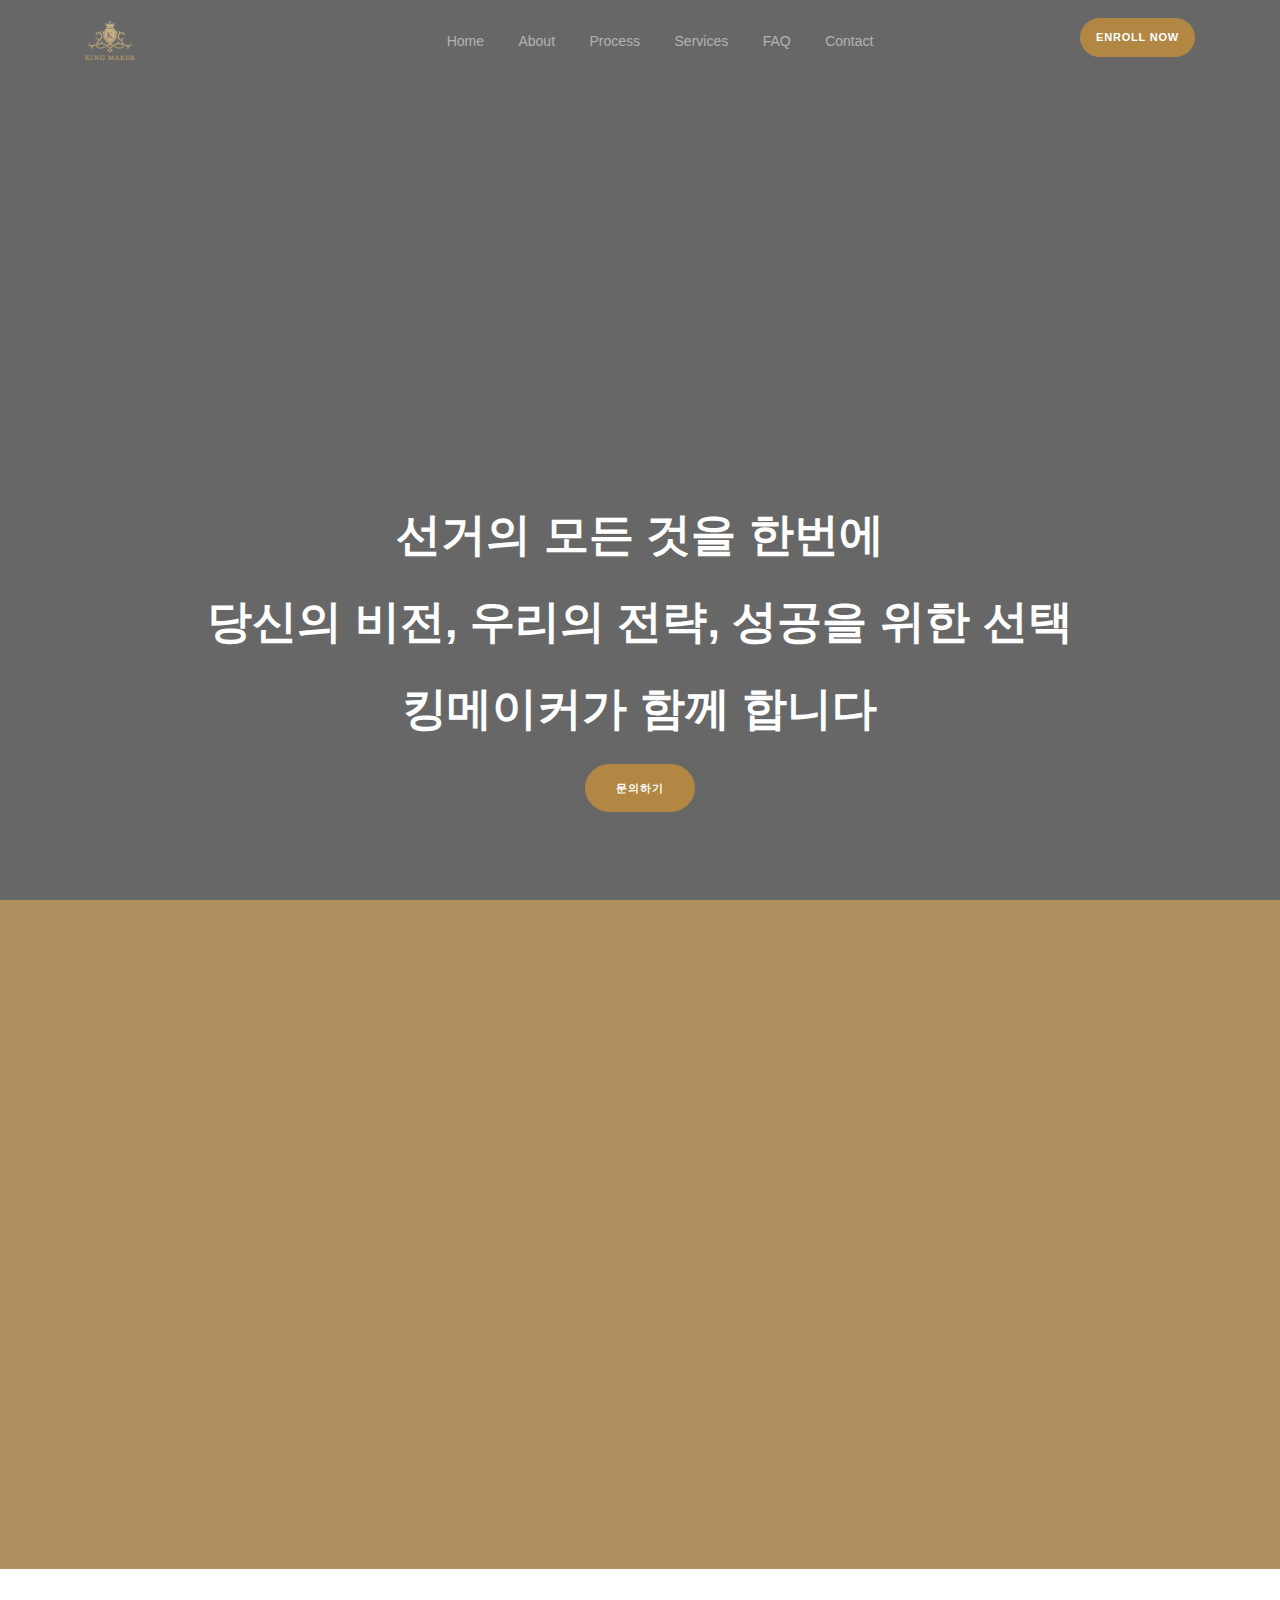
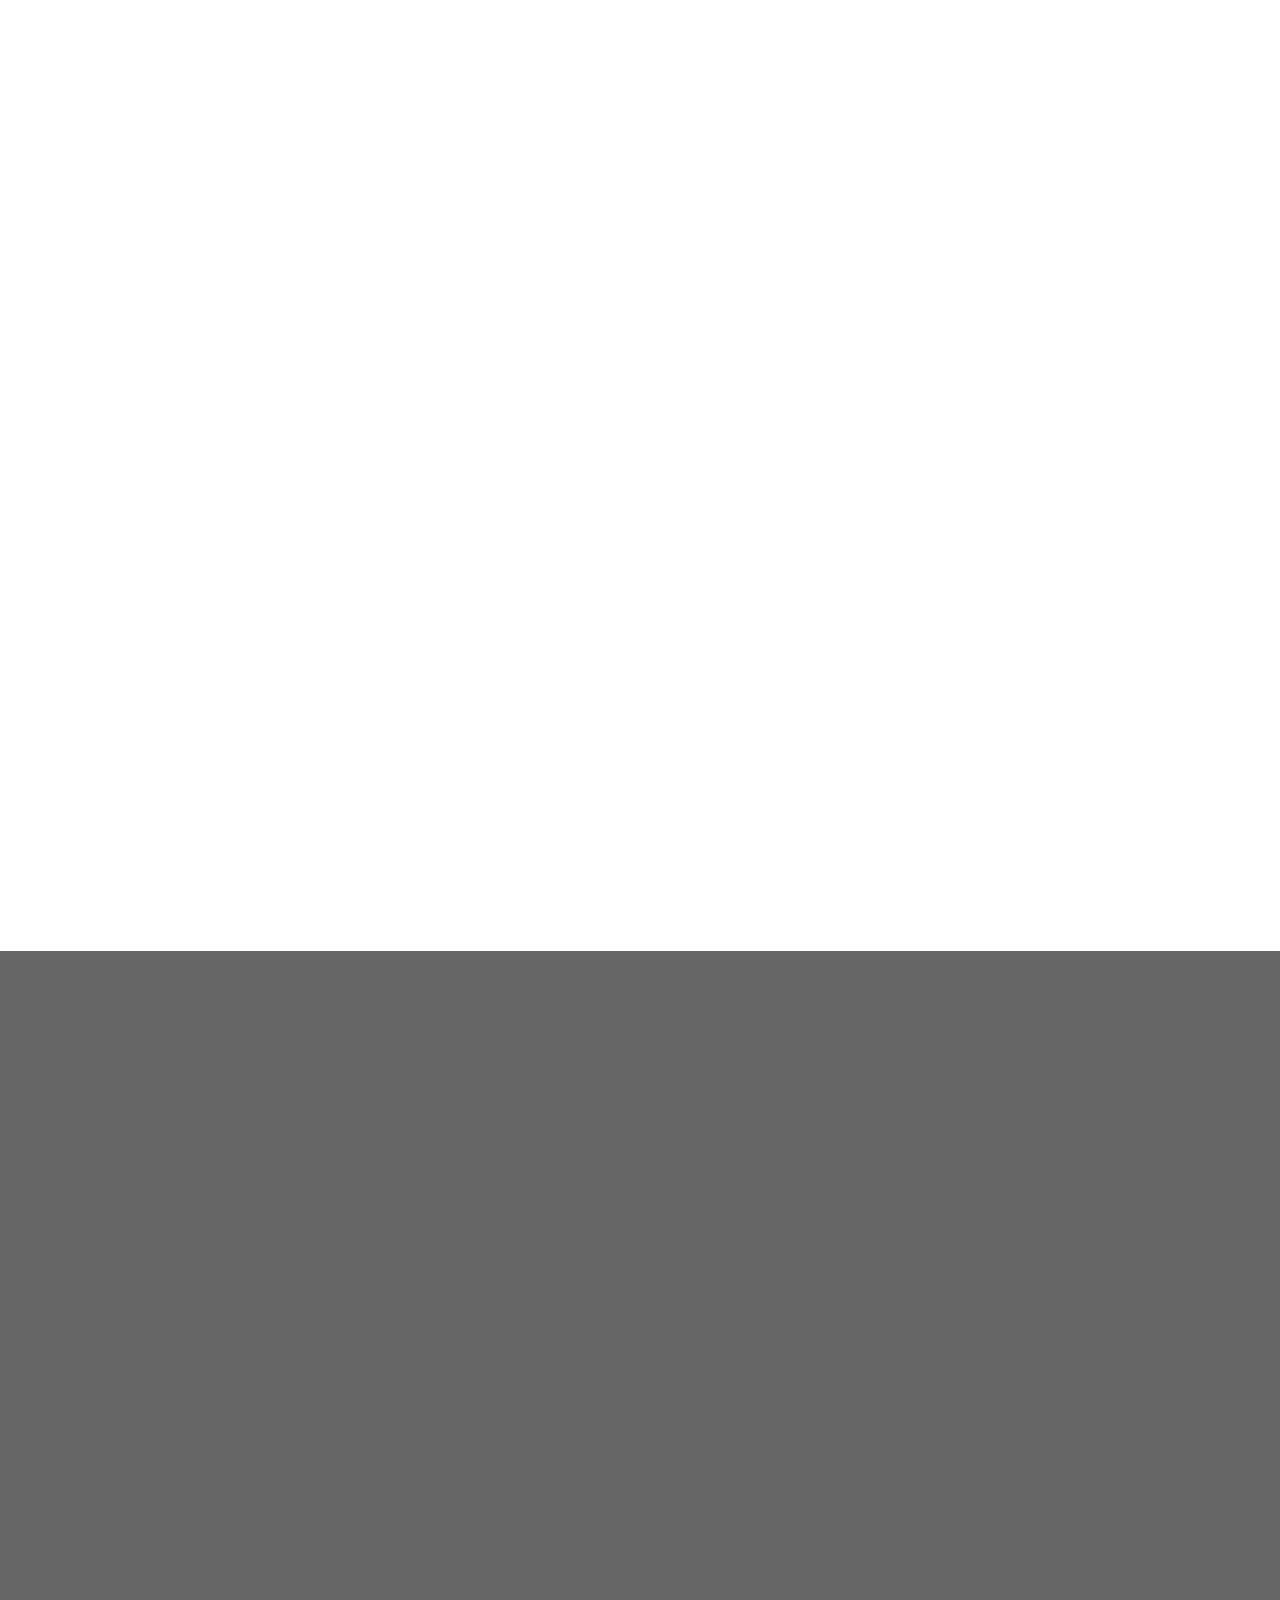
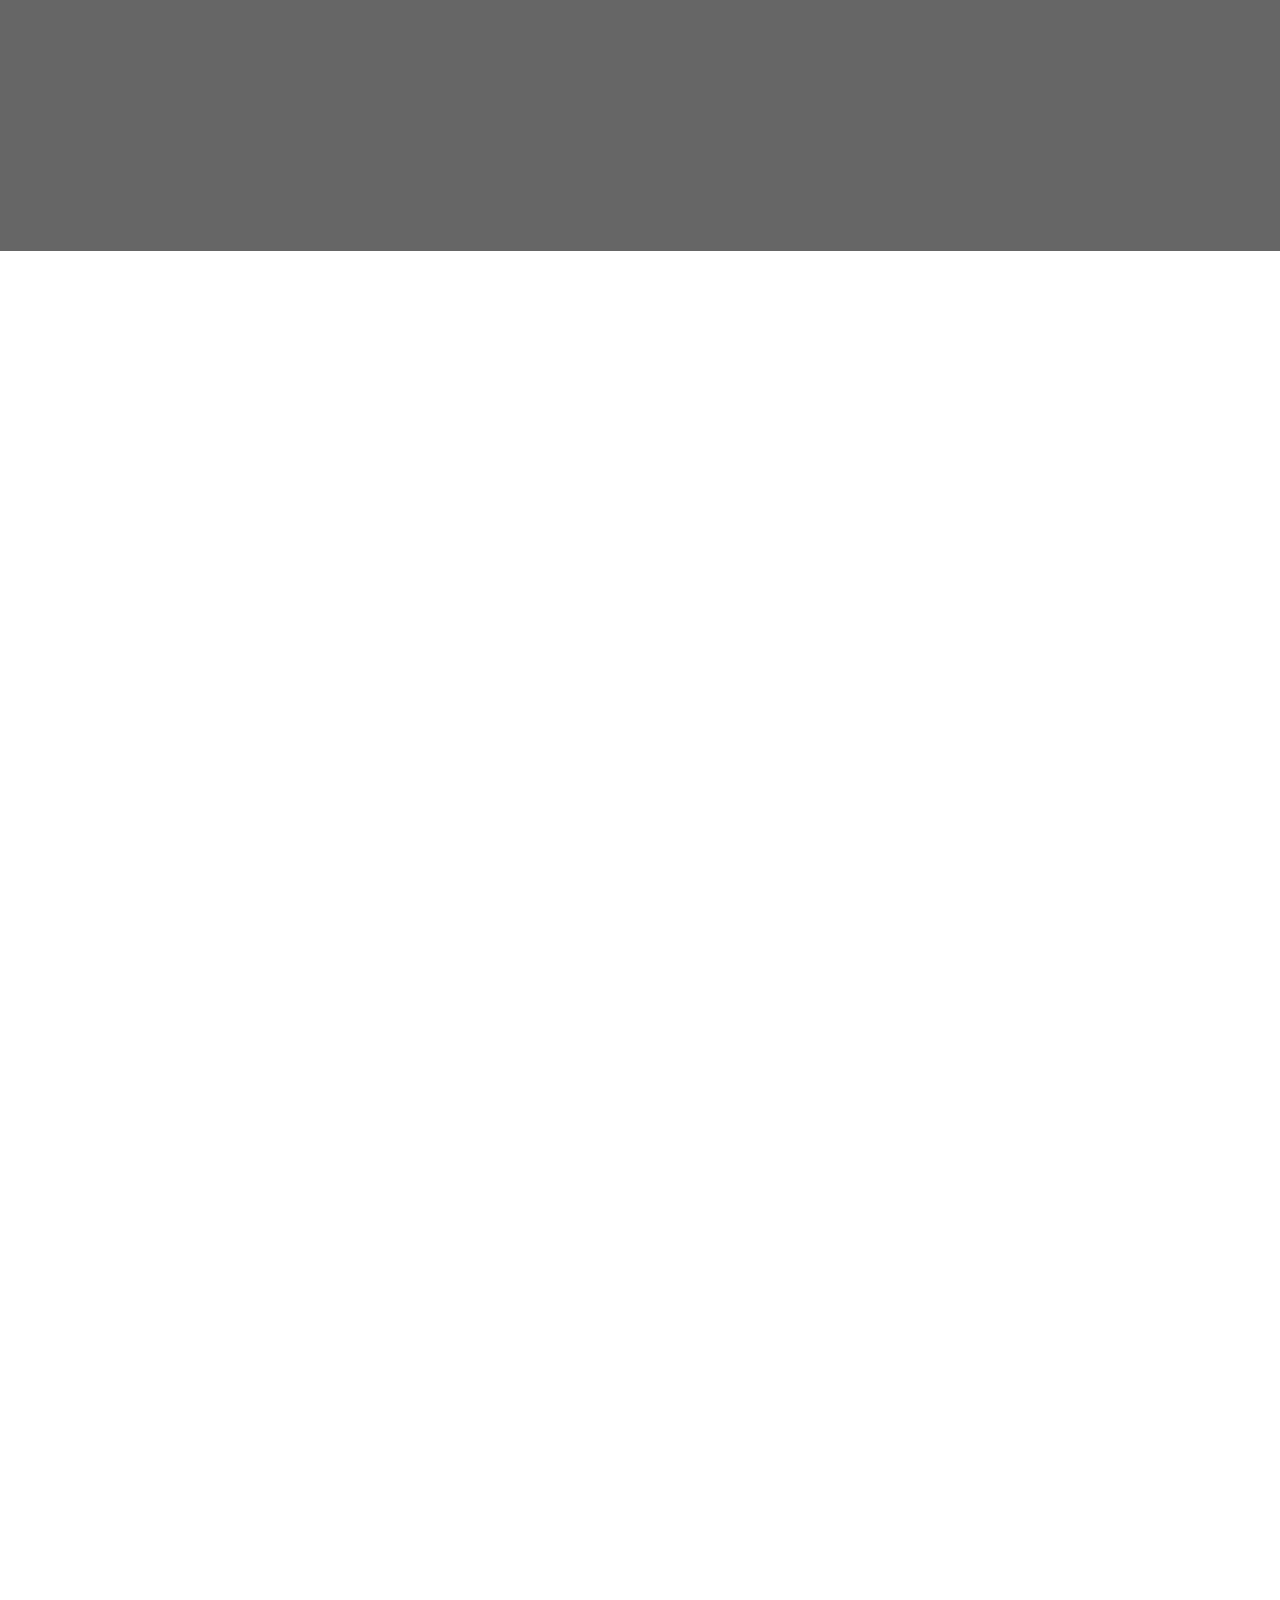
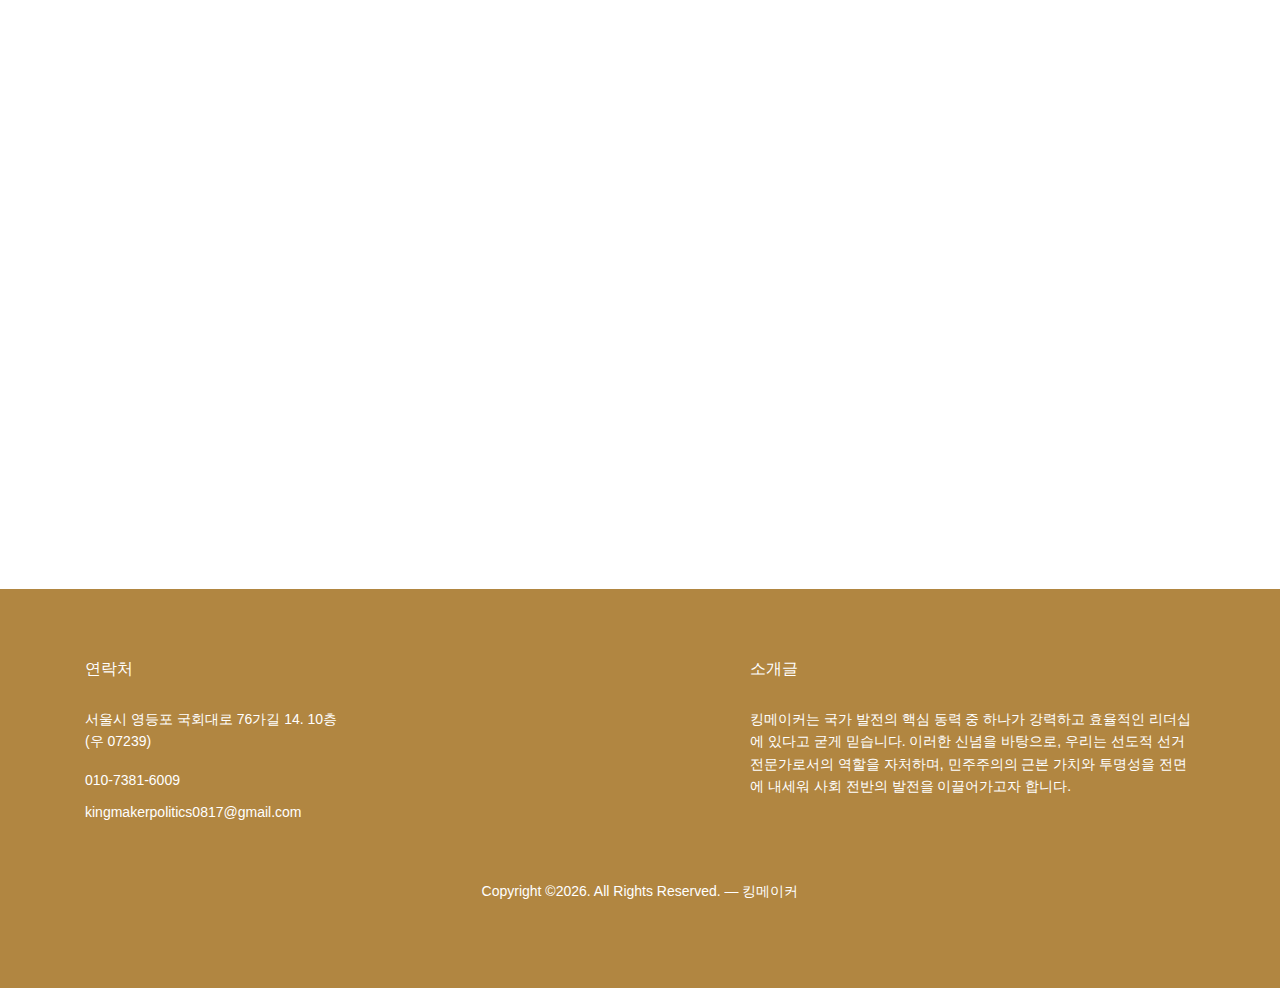
==== commit 5a61a6bd: "이메일 수정, VIP 수정" ====
--- a/index.html
+++ b/index.html
@@ -325,7 +325,7 @@
         <div class="col-md-6 mb-4 mb-lg-0 col-lg-5" data-aos="fade-up" data-aos-delay="200">
           <div class="pricing">
             <div class="pricing-body">
-              <h3 class="pricing-plan-title">VPI플랜</h3>
+              <h3 class="pricing-plan-title">VIP플랜</h3>
               <p class="mb-5">베이직플랜에서 제공되는 모든 패키지와 함께, 전문가 네트워크를 활용한 핵심 서비스를 통해 최상의 결과를 도출 합니다.</p>
               <table class="table table-sm table-bordered mb-5 text-center">
                 <tbody>
@@ -482,7 +482,7 @@
             <address>서울시 영등포 국회대로 76가길 14. 10층 (우 07239)</address>
             <ul class="list-unstyled links mb-4">
               <li><a href="tel://010-7381-6009">010-7381-6009</a></li>
-              <li><a href="mailto:02875@naver.com">02875@naver.com</a></li>
+              <li><a href="mailto:kingmakerpolitics0817@gmail.com">kingmakerpolitics0817@gmail.com</a></li>
             </ul>
           </div> 
         </div> <!-- /.col-lg-3 -->
